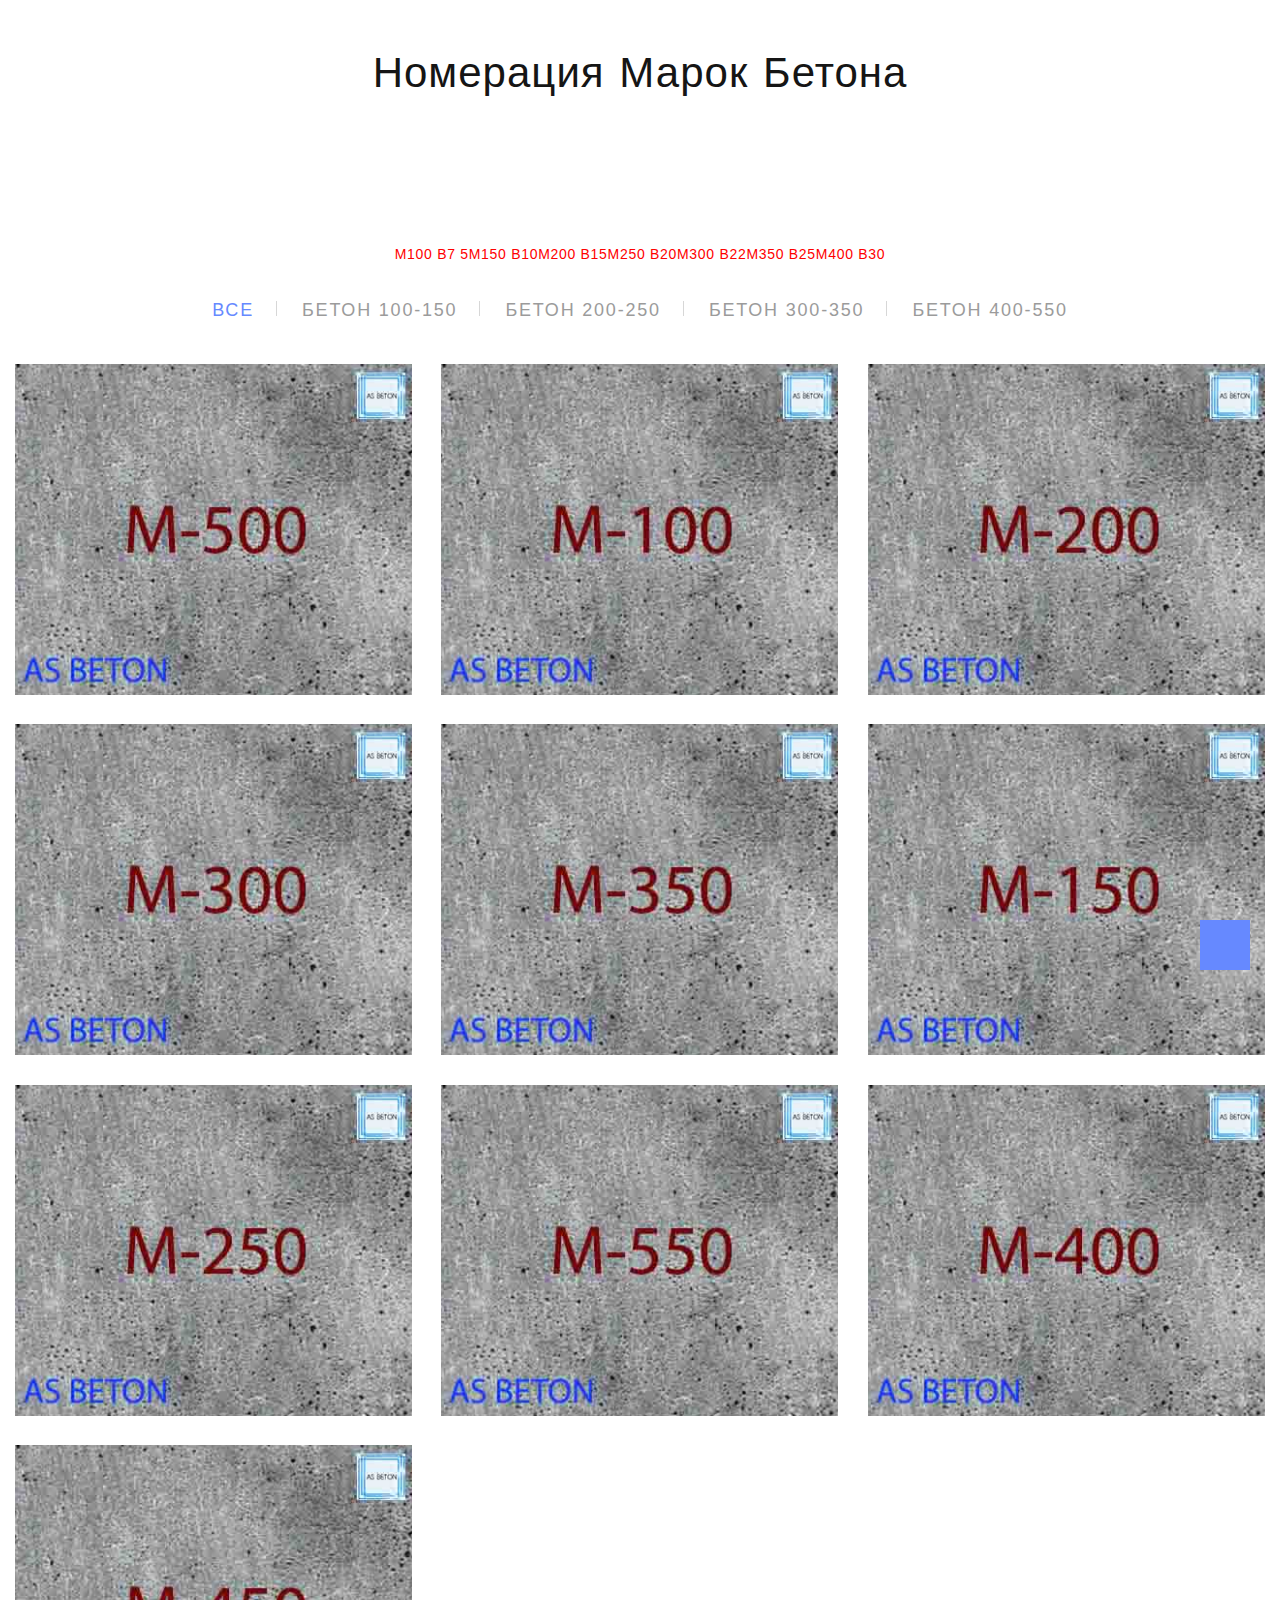
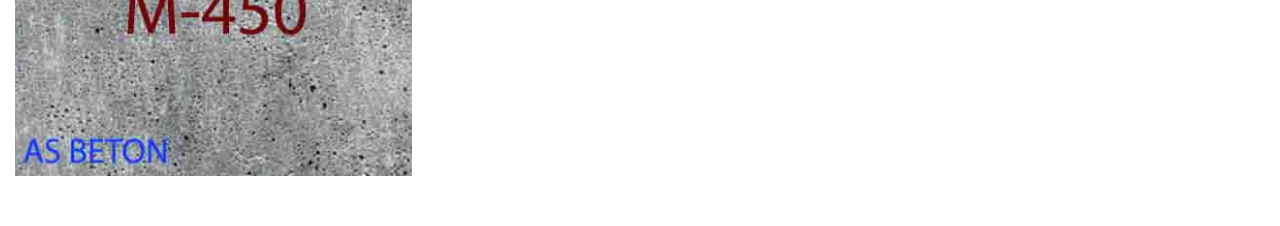
==== beton/index.html @ a99949e3 "beton" ====
<!DOCTYPE html>
<html>
  <head>
   

   
  
  </head>
<body>
 
      <section class="section section-sm section-fluid bg-default text-center" id="projects">
     <link rel="stylesheet" href="css/betonstyle.css">
        <link rel="stylesheet" href="css/fonts.css">
         <link rel="stylesheet" href="css/bootstrap.css"> 
        <div class="container-fluid">
          <h2 class="wow fadeInLeft">Номерация марок бетона</h2>
          <p class="quote-jean wow fadeInRight" data-wow-delay=".1s" style="color: red"><br><br> <br> <br> <br>М100 В7 5М150 В10М200 В15М250 В20М300 В22М350 В25М400 В30 </p>
          <div class="isotope-filters isotope-filters-horizontal">
            <button class="isotope-filters-toggle button button-md button-icon button-icon-right button-default-outline button-wapasha" data-custom-toggle="#isotope-3" data-custom-toggle-hide-on-blur="true" data-custom-toggle-disable-on-blur="true"><span class="icon fa fa-caret-down"></span>Filter</button>
            <ul class="isotope-filters-list" id="isotope-3">
              <li><a class="active" href="#" data-isotope-filter="*" data-isotope-group="gallery">Все</a></li>
              <li><a href="#" data-isotope-filter="Type 1" data-isotope-group="gallery">Бетон 100-150</a></li>
              <li><a href="#" data-isotope-filter="Type 2" data-isotope-group="gallery">Бетон 200-250</a></li>
              <li><a href="#" data-isotope-filter="Type 3" data-isotope-group="gallery">Бетон 300-350</a></li>
              <li><a href="#" data-isotope-filter="Type 4" data-isotope-group="gallery">Бетон 400-550</a></li>
            </ul>
          </div>
          <div class="row row-30 isotope" data-isotope-layout="fitRows" data-isotope-group="gallery" data-lightgallery="group">
            <div class="col-sm-6 col-lg-4 col-xxl-3 isotope-item wow fadeInRight" data-filter="Type 4">
              <!-- Thumbnail Classic-->
              <article class="thumbnail thumbnail-classic thumbnail-md">
                <div class="thumbnail-classic-figure"><img src="img/beton/500.jpg" alt="" width="420" height="350"/>
                </div>
                <div class="thumbnail-classic-caption">
                  <div class="thumbnail-classic-title-wrap"><a class="icon fl-bigmug-line-zoom60" href="img/beton/500.jpg" data-lightgallery="item"><img src="img/beton/500.jpg" alt="" width="420" height="350"/></a>
                    <h5 class="thumbnail-classic-title"><a href="#">Цена 3800 р</a></h5>
                  </div>
                  <p class="thumbnail-classic-text">Цена с доставкой расчитывается индивидуально</p>
                </div>
              </article>
            </div>
            <div class="col-sm-6 col-lg-4 col-xxl-3 isotope-item wow fadeInRight" data-filter="Type 1" data-wow-delay=".1s">
              <!-- Thumbnail Classic-->
              <article class="thumbnail thumbnail-classic thumbnail-md">
                <div class="thumbnail-classic-figure"><img src="img/beton/100.jpg" alt="" width="420" height="350"/>
                </div>
                <div class="thumbnail-classic-caption">
                  <div class="thumbnail-classic-title-wrap"><a class="icon fl-bigmug-line-zoom60" href="img/beton/100.jpg" data-lightgallery="item"><img src="img/beton/100.jpg" alt="" width="420" height="350"/></a>
                    <h5 class="thumbnail-classic-title"><a href="#">Цена 2200 р</a></h5>
                  </div>
                  <p class="thumbnail-classic-text">Цена с доставкой расчитывается индивидуально</p>
                </div>
              </article>
            </div>
            <div class="col-sm-6 col-lg-4 col-xxl-3 isotope-item wow fadeInRight" data-filter="Type 2" data-wow-delay=".2s">
              <!-- Thumbnail Classic-->
              <article class="thumbnail thumbnail-classic thumbnail-md">
                <div class="thumbnail-classic-figure"><img src="img/beton/200.jpg" alt="" width="420" height="350"/>
                </div>
                <div class="thumbnail-classic-caption">
                  <div class="thumbnail-classic-title-wrap"><a class="icon fl-bigmug-line-zoom60" href="img/beton/200.jpg" data-lightgallery="item"><img src="img/beton/200.jpg" alt="" width="420" height="350"/></a>
                    <h5 class="thumbnail-classic-title"><a href="#">Цена 2550 р</a></h5>
                  </div>
                  <p class="thumbnail-classic-text">Цена с доставкой расчитывается индивидуально</p>
                </div>
              </article>
            </div>
            <div class="col-sm-6 col-lg-4 col-xxl-3 isotope-item wow fadeInRight" data-filter="Type 3" data-wow-delay=".3s">
              <!-- Thumbnail Classic-->
              <article class="thumbnail thumbnail-classic thumbnail-md">
                <div class="thumbnail-classic-figure"><img src="img/beton/300.jpg" alt="" width="420" height="350"/>
                </div>
                <div class="thumbnail-classic-caption">
                  <div class="thumbnail-classic-title-wrap"><a class="icon fl-bigmug-line-zoom60" href="img/beton/300.jpg" data-lightgallery="item"><img src="img/beton/300.jpg" alt="" width="420" height="350"/></a>
                    <h5 class="thumbnail-classic-title"><a href="#">Цена 2850 р</a></h5>
                  </div>
                  <p class="thumbnail-classic-text">Цена с доставкой расчитывается индивидуально</p>
                </div>
              </article>
            </div>
            <div class="col-sm-6 col-lg-4 col-xxl-3 isotope-item wow fadeInLeft" data-filter="Type 3">
              <!-- Thumbnail Classic-->
              <article class="thumbnail thumbnail-classic thumbnail-md">
                <div class="thumbnail-classic-figure"><img src="img/beton/350.jpg" alt="" width="420" height="350"/>
                </div>
                <div class="thumbnail-classic-caption">
                  <div class="thumbnail-classic-title-wrap"><a class="icon fl-bigmug-line-zoom60" href="img/beton/350.jpg" data-lightgallery="item"><img src="img/beton/350.jpg" alt="" width="420" height="350"/></a>
                    <h5 class="thumbnail-classic-title"><a href="#">Цена 3100 р</a></h5>
                  </div>
                  <p class="thumbnail-classic-text">Цена с доставкой расчитывается индивидуально</p>
                </div>
              </article>
            </div>
            <div class="col-sm-6 col-lg-4 col-xxl-3 isotope-item wow fadeInLeft" data-filter="Type 1" data-wow-delay=".1s">
              <!-- Thumbnail Classic-->
              <article class="thumbnail thumbnail-classic thumbnail-md">
                <div class="thumbnail-classic-figure"><img src="img/beton/150.jpg" alt="" width="420" height="350"/>
                </div>
                <div class="thumbnail-classic-caption">
                  <div class="thumbnail-classic-title-wrap"><a class="icon fl-bigmug-line-zoom60" href="img/beton/150.jpg" data-lightgallery="item"><img src="img/beton/150.jpg" alt="" width="420" height="350"/></a>
                    <h5 class="thumbnail-classic-title"><a href="#">Цена 2300 р</a></h5>
                  </div>
                  <p class="thumbnail-classic-text">Цена с доставкой расчитывается индивидуально</p>
                </div>
              </article>
            </div>
            <div class="col-sm-6 col-lg-4 col-xxl-3 isotope-item wow fadeInLeft" data-filter="Type 2" data-wow-delay=".2s">
              <!-- Thumbnail Classic-->
              <article class="thumbnail thumbnail-classic thumbnail-md">
                <div class="thumbnail-classic-figure"><img src="img/beton/250.jpg" alt="" width="420" height="350"/>
                </div>
                <div class="thumbnail-classic-caption">
                  <div class="thumbnail-classic-title-wrap"><a class="icon fl-bigmug-line-zoom60" href="img/beton/250.jpg" data-lightgallery="item"><img src="img/beton/250.jpg" alt="" width="420" height="350"/></a>
                    <h5 class="thumbnail-classic-title"><a href="#">Цена 2650 р</a></h5>
                  </div>
                  <p class="thumbnail-classic-text">Цена с доставкой расчитывается индивидуально</p>
                </div>
              </article>
            </div>
            <div class="col-sm-6 col-lg-4 col-xxl-3 isotope-item wow fadeInLeft" data-filter="Type 4" data-wow-delay=".3s">
              <!-- Thumbnail Classic-->
              <article class="thumbnail thumbnail-classic thumbnail-md">
                <div class="thumbnail-classic-figure"><img src="img/beton/550.jpg" alt="" width="420" height="350"/>
                </div>
                <div class="thumbnail-classic-caption">
                  <div class="thumbnail-classic-title-wrap"><a class="icon fl-bigmug-line-zoom60" href="img/beton/550.jpg" data-lightgallery="item"><img src="img/beton/550.jpg" alt="" width="420" height="350"/></a>
                    <h5 class="thumbnail-classic-title"><a href="#">Цена 4000 р</a></h5>
                  </div>
                  <p class="thumbnail-classic-text">Цена с доставкой расчитывается индивидуально</p>
                </div>
              </article>
            </div> 
			<div class="col-sm-6 col-lg-4 col-xxl-3 isotope-item wow fadeInLeft" data-filter="Type 4" data-wow-delay=".3s">
              <!-- Thumbnail Classic-->
              <article class="thumbnail thumbnail-classic thumbnail-md">
                <div class="thumbnail-classic-figure"><img src="img/beton/400.jpg" alt="" width="420" height="350"/>
                </div>
                <div class="thumbnail-classic-caption">
                  <div class="thumbnail-classic-title-wrap"><a class="icon fl-bigmug-line-zoom60" href="img/beton/400.jpg" data-lightgallery="item"><img src="img/beton/400.jpg" alt="" width="420" height="350"/></a>
                    <h5 class="thumbnail-classic-title"><a href="#">Цена 3200 р</a></h5>
                  </div>
                  <p class="thumbnail-classic-text">Цена с доставкой расчитывается индивидуально</p>
                </div>
              </article>
            </div>
				<div class="col-sm-6 col-lg-4 col-xxl-3 isotope-item wow fadeInLeft" data-filter="Type 4" data-wow-delay=".3s">
              <!-- Thumbnail Classic-->
              <article class="thumbnail thumbnail-classic thumbnail-md">
                <div class="thumbnail-classic-figure"><img src="img/beton/450.jpg" alt="" width="420" height="350"/>
                </div>
                <div class="thumbnail-classic-caption">
                  <div class="thumbnail-classic-title-wrap"><a class="icon fl-bigmug-line-zoom60" href="img/beton/450.jpg" data-lightgallery="item"><img src="img/beton/450.jpg" alt="" width="420" height="350"/></a>
                    <h5 class="thumbnail-classic-title"><a href="#">Цена 3500 р</a></h5>
                  </div>
                  <p class="thumbnail-classic-text">Цена с доставкой расчитывается индивидуально</p>
                </div>
              </article>
            </div>
          </div>
        </div>
         <script src="js/core.min.js"></script>
        <script src="js/script.js"></script> 
      </section>
</body>

</html>
---- beton/css/betonstyle.css ----
@charset "UTF-8";/*
* Trunk version 2.0.0
*//*
*
* Contexts
*/a:focus,button:focus {	outline: none !important;}button::-moz-focus-inner {	border: 0;}*:focus {	outline: none;}blockquote {	padding: 0;	margin: 0;}input,button,select,textarea {	outline: none;}label {	margin-bottom: 0;}p {	margin: 0;}ul,ol {	list-style: none;	padding: 0;	margin: 0;}ul li,ol li {	display: block;}dl {	margin: 0;}dt,dd {	line-height: inherit;}dt {	font-weight: inherit;}dd {	margin-bottom: 0;}cite {	font-style: normal;}form {	margin-bottom: 0;}blockquote {	padding-left: 0;	border-left: 0;}address {	margin-top: 0;	margin-bottom: 0;}figure {	margin-bottom: 0;}html p a:hover {	text-decoration: none;}/*
*
* Typography
*/body {	font-family: "Poppins", -apple-system, BlinkMacSystemFont, "Segoe UI", Roboto, "Helvetica Neue", Arial, sans-serif;	font-size: 14px;	line-height: 1.71429;	font-weight: 500;	letter-spacing: .05em;	color: #151515;	background-color: #ffffff;	-webkit-text-size-adjust: none;	-webkit-font-smoothing: subpixel-antialiased;}h1, h2, h3, h4, h5, h6, [class*='heading-'] {	margin-top: 0;	margin-bottom: 0;	font-weight: 500;	font-family: "Poppins", -apple-system, BlinkMacSystemFont, "Segoe UI", Roboto, "Helvetica Neue", Arial, sans-serif;	color: #151515;	text-transform: capitalize;	letter-spacing: .024em;	word-spacing: .05em;}h1 a, h2 a, h3 a, h4 a, h5 a, h6 a, [class*='heading-'] a {	color: inherit;}h1 a:hover, h2 a:hover, h3 a:hover, h4 a:hover, h5 a:hover, h6 a:hover, [class*='heading-'] a:hover {	color: #6689ff;}h1,.heading-1 {	word-spacing: .08em;	font-size: 42px;	line-height: 1.30556;}@media (min-width: 992px) {	h1,	.heading-1 {		font-size: 72px;	}}h2,.heading-2 {	font-size: 36px;	line-height: 1.66667;}@media (min-width: 992px) {	h2,	.heading-2 {		font-size: 42px;	}}h3,.heading-3 {	font-size: 32px;	line-height: 1.3125;}h4,.heading-4 {	font-size: 21px;	line-height: 1.71429;}h5,.heading-5 {	font-size: 18px;	line-height: 1.71429;}h6,.heading-6 {	font-size: 16px;	line-height: 1.125;	text-transform: uppercase;}small,.small {	display: block;	font-size: 12px;	line-height: 1.5;}mark,.mark {	padding: 2px 4px;	color: #ffffff;	background: #151515;}.big {	font-size: 18px;	line-height: 1.55556;}.lead {	font-size: 24px;	line-height: 34px;	font-weight: 300;}code {	padding: 10px 5px;	border-radius: 0.2rem;	font-size: 90%;	color: #111111;	background: #f2f2f2;}p [data-toggle='tooltip'] {	color: #b7b7b7;}p [style*='max-width'] {	display: inline-block;}/*
*
* Brand
*/.brand {	display: inline-block;}.brand .brand-logo-light {	display: none;}.brand .brand-logo-dark {	display: block;}/*
*
* Links
*/a {	transition: all 0.3s ease-in-out;}a, a:focus, a:active, a:hover {	text-decoration: none;}a, a:focus, a:active {	color: #6689ff;}a:hover {	color: #1a4eff;}a[href*='tel'], a[href*='mailto'] {	white-space: nowrap;}.link-hover {	color: #1a4eff;}.link-press {	color: #1a4eff;}.privacy-link {	display: inline-block;}* + .privacy-link {	margin-top: 40px;}.link-classic {	display: inline-block;	font-size: 18px;	line-height: 1.334;	letter-spacing: .1em;	text-transform: uppercase;	font-family: "Poppins", -apple-system, BlinkMacSystemFont, "Segoe UI", Roboto, "Helvetica Neue", Arial, sans-serif;}.link-classic, .link-classic:focus, .link-classic:active {	color: rgba(21, 21, 21, 0.4);}.link-classic:hover {	color: #151515;}.link-classic span {	display: inline-flex;	vertical-align: middle;	align-items: center;	justify-content: space-between;	margin: 0 0 3px 10px;	line-height: 24px;	width: 25px;	opacity: .13;	transition: all .3s ease;}.link-classic span::before, .link-classic span::after {	display: inline-block;	vertical-align: middle;	content: '';	transition: inherit;}.link-classic span::before {	height: 2px;	flex-grow: 1;	background-color: #151515;}.link-classic span::after {	width: 0;	height: 0;	margin-left: 3px;	border-style: solid;	border-width: 3px 0 3px 6px;	border-color: transparent transparent transparent #151515;}.link-classic:hover span {	width: 40px;	opacity: 1;}* + .link-classic {	margin-top: 30px;}@media (min-width: 768px) {	* + .link-classic {		margin-top: 40px;	}}@media (min-width: 992px) {	.container + .link-classic {		margin-top: 56px;	}}.gallery-title,.link-instafeed-3 {	display: inline-block;	min-width: 210px;	padding: 4px 40px 10px;	font-weight: 400;	letter-spacing: .05em;	background: #ffffff;}.gallery-title a, .gallery-title a:focus, .gallery-title a:active,.link-instafeed-3 a,.link-instafeed-3 a:focus,.link-instafeed-3 a:active {	color: #6689ff;}.gallery-title a:hover,.link-instafeed-3 a:hover {	color: #6689ff;}/*
*
* Blocks
*/.block-center, .block-sm, .block-lg {	margin-left: auto;	margin-right: auto;}.block-sm {	max-width: 560px;}.block-lg {	max-width: 768px;}.block-center {	padding: 10px;}.block-center:hover .block-center-header {	background-color: #6689ff;}.block-center-title {	background-color: #ffffff;}@media (max-width: 1599px) {	.block-center {		padding: 20px;	}	.block-center:hover .block-center-header {		background-color: #ffffff;	}	.block-center-header {		background-color: #6689ff;	}}/*
*
* Boxes
*/.box-icon-creative {	text-align: left;	max-width: 270px;	margin-left: auto;	margin-right: auto;}.box-icon-creative-2 .box-icon-creative-icon {	color: #6689ff;}.box-icon-creative-2 .box-icon-creative-title a:hover {	color: #6689ff;}.box-icon-creative-count {	position: relative;	left: 0;	font-size: 80px;	line-height: 0.675;	font-weight: 300;	letter-spacing: .025em;	color: #f2f2f2;	font-family: "Poppins", -apple-system, BlinkMacSystemFont, "Segoe UI", Roboto, "Helvetica Neue", Arial, sans-serif;	transition: all .2s ease;}.box-icon-creative-header > * {	display: inline-block;	vertical-align: bottom;}.box-icon-creative-icon {	position: relative;	text-align: center;	width: 64px;	height: 64px;	font-size: 36px;	line-height: 64px;	color: #6689ff;}.box-icon-creative-icon::after {	position: absolute;	content: '';	top: 0;	right: 0;	bottom: 0;	left: 0;	border: 2px solid #151515;	transition: all .3s ease;}.box-icon-creative-decor {	position: relative;	height: 43px;	width: 54px;	margin: 0 5px;	border-top: 2px solid #151515;	transition: all .2s ease;}.box-icon-creative-decor::before {	position: absolute;	content: '';	top: 0;	right: 0;	height: 50%;	width: 2px;	background: #151515;	transition: all .2s ease;}.box-icon-creative-title {	font-weight: 400;}.box-icon-creative-title a, .box-icon-creative-title a:focus, .box-icon-creative-title a:active {	color: inherit;}.box-icon-creative-title a:hover {	color: #6689ff;}.box-icon-creative-text {	letter-spacing: .025em;	color: #9b9b9b;}@media (min-width: 992px) {	.desktop .box-icon-creative:hover .box-icon-creative-icon::after {		border-color: #6689ff;		transform: rotate(32deg);	}	.desktop .box-icon-creative:hover .box-icon-creative-decor {		border-color: #6689ff;	}	.desktop .box-icon-creative:hover .box-icon-creative-decor:before {		height: 100%;		background: #6689ff;	}	.desktop .box-icon-creative:hover .box-icon-creative-count {		left: 4px;		color: #6689ff;	}	.desktop .box-icon-creative-2:hover .box-icon-creative-icon::after {		border-color: #6689ff;	}	.desktop .box-icon-creative-2:hover .box-icon-creative-decor {		border-color: #6689ff;	}	.desktop .box-icon-creative-2:hover .box-icon-creative-decor:before {		background: #6689ff;	}	.desktop .box-icon-creative-2:hover .box-icon-creative-count {		color: #6689ff;	}}* + .box-icon-creative-title {	margin-top: 16px;}* + .box-icon-creative-text {	margin-top: 10px;}@media (min-width: 1200px) {	.box-icon-creative-text {		max-width: 94%;	}}.box-icon-modern {	text-align: center;	max-width: 370px;	min-height: 100%;	margin-left: auto;	margin-right: auto;	padding: 66px 15px 50px;	background: #ffffff;	box-shadow: 0 0 13px -4px rgba(0, 0, 0, 0.17);	transition: all .3s ease;}.box-icon-modern-2 {	padding-top: 42px;	padding-bottom: 35px;}.box-icon-modern-2 .box-icon-modern-decor {	margin-top: 18px;	margin-bottom: 15px;}.box-icon-modern-2 .box-icon-modern-text {	letter-spacing: .025em;}.box-icon-modern-2 * + .box-icon-modern-title {	margin-top: 18px;}.box-icon-modern-3 {	padding-top: 46px;	padding-bottom: 30px;}.box-icon-modern-3 .box-icon-modern-decor {	margin-top: 18px;	margin-bottom: 15px;}.box-icon-modern-3 .box-icon-modern-text {	letter-spacing: .025em;}.box-icon-modern-3 * + .box-icon-modern-title {	margin-top: 28px;}.box-icon-modern-custom {	display: flex;	justify-content: center;	align-items: center;	min-height: 100%;	padding-top: 36px;	padding-bottom: 38px;}.box-icon-modern-icon {	position: relative;	font-size: 47px;	line-height: 1;	color: inherit;	z-index: 1;}.box-icon-modern-icon::after {	position: absolute;	content: '';	left: 50%;	bottom: 9px;	width: 0;	height: 0;	border-style: solid;	border-width: 0 34.5px 60px 34.5px;	border-color: transparent transparent #eaeaea transparent;	transform: translate3d(-50%, 0, 0) rotate(15deg);	transform-origin: 50% 80%;	transition: all .3s ease;	z-index: -1;}.box-icon-modern-title a, .box-icon-modern-title a:focus, .box-icon-modern-title a:active {	color: inherit;}.box-icon-modern-title a:hover {	color: #6689ff;}.box-icon-modern-big-title {	line-height: 1.04;}.box-icon-modern-decor {	position: relative;	max-width: 126px;	width: 100px;	height: 2px;	margin: 20px auto 22px;}.box-icon-modern-decor::before {	position: absolute;	content: '';	height: 100%;	left: 15px;	right: 15px;	background: #d7d7d7;	transition: all .3s ease;}.box-icon-modern-decor::after {	position: absolute;	content: '';	height: 100%;	left: 50%;	right: 50%;	background: #a3b8ff;	transition: all .3s ease;}.box-icon-modern-text {	max-width: 320px;	margin-left: auto;	margin-right: auto;}* + .box-icon-modern-title {	margin-top: 16px;}.box-icon-modern-decor + .button {	margin-top: 8px;}.box-icon-modern-decor + .box-icon-modern-text {	margin-top: 0;}@media (min-width: 992px) {	.desktop .box-icon-modern:hover {		box-shadow: 0 0 10px 0 rgba(0, 0, 0, 0.17);	}	.desktop .box-icon-modern:hover .box-icon-modern-icon:after {		transform: translate3d(-50%, 0, 0) rotate(0deg);	}	.desktop .box-icon-modern:hover .box-icon-modern-title {		letter-spacing: .1em;	}	.desktop .box-icon-modern:hover .box-icon-modern-decor::before {		left: 50%;		right: 50%;		transition-duration: .2s;	}	.desktop .box-icon-modern:hover .box-icon-modern-decor::after {		left: 0;		right: 0;	}}@media (min-width: 1200px) {	.box-icon-modern-3 {		padding: 66px 30px 50px;	}}.ie-edge .box-icon-modern-custom,.ie-10 .box-icon-modern-custom,.ie-11 .box-icon-modern-custom {	height: 100%;}.box-icon-classic {	position: relative;	display: flex;	flex-direction: row;	align-items: center;	justify-content: center;	padding: 30px 18px;	min-height: 100%;	background: #ffffff;	transition: all .2s ease;	z-index: 1;}.box-icon-classic::before {	position: absolute;	content: '';	top: 0;	right: 0;	bottom: 0;	left: 0;	border: 8px solid #f4f4f4;	transition: all .2s ease;	z-index: -1;}.box-icon-classic-2 .box-icon-classic-icon {	color: #6689ff;}.box-icon-classic-3::before {	top: 8px;	right: 8px;	bottom: 8px;	left: 8px;	border: 1px solid #e1e1e1;}.box-icon-classic-3 .box-icon-classic-icon {	color: #151515;}.box-icon-classic-icon {	font-size: 36px;	line-height: 1;	color: #6689ff;	transition: all .2s ease-in-out;}.box-icon-classic-title {	font-weight: 400;}.box-icon-classic-title a, .box-icon-classic-title a:focus, .box-icon-classic-title a:active {	color: inherit;}.box-icon-classic-title a:hover {	color: #6689ff;}.box-icon-classic-text {	color: #9b9b9b;}@media (min-width: 992px) {	.desktop .box-icon-classic:hover {		transition-delay: .1s;		box-shadow: 0 0 10px 0 rgba(0, 0, 0, 0.17);	}	.desktop .box-icon-classic:hover::before {		border-width: 0;	}	.desktop .box-icon-classic-3:hover {		transition-delay: 0s;	}	.desktop .box-icon-classic-3:hover::before {		border-width: 1px;		top: 15px;		right: 15px;		bottom: 15px;		left: 15px;	}	.desktop .box-icon-classic-3:hover .box-icon-classic-icon {		color: #6689ff;	}}* + .box-icon-classic-text {	margin-top: 10px;}@media (min-width: 768px) {	.box-icon-classic {		padding-top: 54px;		padding-bottom: 54px;	}}.ie-edge .box-icon-classic,.ie-10 .box-icon-classic,.ie-11 .box-icon-classic {	height: 100%;}.box-icon-leah {	position: relative;	text-align: left;	padding: 20px 20px 30px;	min-height: 100%;	background: #efefef;	transition: all .3s ease-in-out;}.box-icon-leah-2 {	background: #ffffff;}.box-icon-leah-2 .box-icon-leah-count {	color: #9b9b9b;}.box-icon-leah-2 .box-icon-leah-count::after {	background: #efefef;}.box-icon-leah-icon {	font-size: 42px;	line-height: 1;	color: #6689ff;}.box-icon-leah-title {	font-weight: 400;}.box-icon-leah-count {	position: absolute;	text-align: center;	top: 0;	right: 0;	padding: 6px 3px 0 7px;	min-width: 45px;	font-size: 36px;	line-height: 1;	font-weight: 400;	letter-spacing: .05em;	font-family: "Poppins", -apple-system, BlinkMacSystemFont, "Segoe UI", Roboto, "Helvetica Neue", Arial, sans-serif;	text-transform: uppercase;	color: #6689ff;	transition: inherit;	z-index: 1;}.box-icon-leah-count::before {	display: inline-block;	transition: transform .3s ease;}.box-icon-leah-count::after {	position: absolute;	content: '';	top: -10px;	right: -10px;	bottom: 0;	left: 0;	background: #ffffff;	pointer-events: none;	z-index: -1;}.box-icon-leah-text {	color: #9b9b9b;}* + .box-icon-leah-title {	margin-top: 16px;}* + .box-icon-leah-text {	margin-top: 10px;}@media (min-width: 992px) {	.desktop .box-icon-leah:hover {		box-shadow: 0 0 12px 0 rgba(0, 0, 0, 0.1);	}	.desktop .box-icon-leah:hover .box-icon-leah-count::before {		transform: translate3d(0, -10px, 0);	}	.desktop .box-icon-leah-2:hover .box-icon-leah-count {		color: #6689ff;	}}@media (min-width: 1200px) {	.box-icon-leah {		padding-left: 30px;		padding-right: 30px;	}}.box-comment {	text-align: left;	padding-bottom: 45px;	border-bottom: 1px solid #dddddd;}.box-comment .box-comment-time,.box-comment .box-rating {	margin-top: 4px;}.box-comment > .box-comment {	margin-top: 30px;	padding-top: 45px;	padding-bottom: 0;	border-bottom: none;	border-top: 1px solid #dddddd;}.box-comment + .box-comment {	margin-top: 45px;}.box-comment-figure {	display: inline-block;}.box-comment-figure img {	max-width: 119px;}.box-comment-author {	font-size: 18px;	font-weight: 500;}.box-comment-author a, .box-comment-author a:focus, .box-comment-author a:active {	color: inherit;}.box-comment-author a:hover {	color: #6689ff;}.box-comment-reply {	position: relative;	top: 2px;	font-size: 16px;	font-weight: 500;	letter-spacing: .1em;	text-transform: uppercase;	font-family: "Poppins", -apple-system, BlinkMacSystemFont, "Segoe UI", Roboto, "Helvetica Neue", Arial, sans-serif;}.box-comment-reply::before {	content: '|';	color: #dddddd;	padding-right: 13px;}.box-comment-reply a, .box-comment-reply a:focus, .box-comment-reply a:active {	color: #6689ff;}.box-comment-reply a:hover {	color: #6689ff;}.box-comment-time {	font-size: 16px;	line-height: 1;	font-weight: 500;	letter-spacing: .1em;	text-transform: uppercase;	font-family: "Poppins", -apple-system, BlinkMacSystemFont, "Segoe UI", Roboto, "Helvetica Neue", Arial, sans-serif;	color: #9b9b9b;}@media (min-width: 768px) {	.box-comment > .box-comment {		margin-left: 145px;	}}* + .box-comment {	margin-top: 30px;}.box-comment + h5 {	margin-top: 46px;}.box-contacts {	text-align: center;	display: flex;	align-items: center;	justify-content: center;	min-height: 310px;	box-shadow: 0 0 10px 0 rgba(0, 0, 0, 0.17);	transition: all .3s ease;}.box-contacts-body {	max-width: 250px;}.box-contacts-icon {	font-size: 60px;	line-height: 1;	color: #6689ff;}.box-contacts-decor {	margin: 30px auto;	height: 2px;	max-width: 100px;	background: #6689ff;	transition: all .3s ease-in-out;}.box-contacts-link {	font-size: 18px;	line-height: 1.67;	letter-spacing: .025em;}.box-contacts-link a, .box-contacts-link a:focus, .box-contacts-link a:active {	color: inherit;}.box-contacts-link a:hover {	color: #6689ff;}@media (min-width: 992px) {	.desktop .box-contacts {		box-shadow: none;		border: 1px solid #e1e1e1;	}	.desktop .box-contacts-decor {		margin-top: 17px;		margin-bottom: 17px;		width: 0;	}	.desktop .box-contacts:hover {		border-color: transparent;		box-shadow: 0 0 10px 0 rgba(0, 0, 0, 0.17);	}	.desktop .box-contacts:hover .box-contacts-decor {		margin-top: 30px;		margin-bottom: 30px;		width: 100%;		transition: margin .3s ease, width .4s ease-in-out;	}}.box-contacts-icon + .box-contacts-link {	margin-top: 40px;}* + .box-contacts-link {	margin-top: 0;}.ie-edge .box-contacts,.ie-10 .box-contacts,.ie-11 .box-contacts {	height: 310px;}.box-pricing {	position: relative;	overflow: hidden;	max-width: 370px;	margin-left: auto;	margin-right: auto;	padding: 70px 15px 0;	border-radius: 8px;	box-shadow: 0 0 10px 0 rgba(0, 0, 0, 0.17);}.box-pricing .button {	border-bottom-right-radius: 8px;	border-bottom-left-radius: 8px;}.box-pricing-black {	color: #ffffff;	background: #1b1929;}.box-pricing-black .box-pricing-time,.box-pricing-black .box-pricing-price,.box-pricing-black .box-pricing-title {	color: inherit;}.box-pricing-black .divider {	background: rgba(225, 225, 225, 0.2);}.box-pricing-black .box-pricing-list > li {	color: #5d6264;}.box-pricing-black .box-pricing-list > li::before {	color: #5d6264;}.box-pricing-black .box-pricing-list > li.active {	color: inherit;}.box-pricing-black .box-pricing-list > li.active::before {	color: #6689ff;}.box-pricing-black .button-gray-4, .box-pricing-black .button-gray-4:focus {	color: #ffffff;	background-color: #494c51;	border-color: #494c51;}.box-pricing-divider {	position: relative;	padding: 35px 0;}.box-pricing-divider > span {	display: inline-block;	position: absolute;	top: 60%;	left: 50%;	font-size: 55px;	line-height: 1;	font-weight: 500;	letter-spacing: .05em;	text-transform: uppercase;	font-family: "Poppins", -apple-system, BlinkMacSystemFont, "Segoe UI", Roboto, "Helvetica Neue", Arial, sans-serif;	color: rgba(255, 255, 255, 0.05);	transform: translate3d(-50%, -50%, 0);	will-change: transform;	white-space: nowrap;}.box-pricing-popular .box-pricing-badge {	display: inline-block;}.box-pricing-body {	max-width: 260px;	margin-left: auto;	margin-right: auto;}.box-pricing-title {	letter-spacing: .1em;	text-transform: uppercase;}.box-pricing-time {	font-size: 14px;	line-height: 1;	font-weight: 500;	letter-spacing: .2em;	text-transform: uppercase;	font-family: "Poppins", -apple-system, BlinkMacSystemFont, "Segoe UI", Roboto, "Helvetica Neue", Arial, sans-serif;}.box-pricing-button {	margin-top: 40px;	margin-left: -15px;	margin-right: -15px;}.box-pricing-list {	text-align: left;}.box-pricing-list > li {	text-indent: -25px;	padding-left: 25px;	color: #9b9b9b;}.box-pricing-list > li::before {	position: relative;	display: inline-block;	content: '\f00c';	left: 0;	top: 0;	width: 25px;	font-size: 14px;	line-height: 1;	text-indent: 0;	font-family: "FontAwesome";	color: #9b9b9b;}.box-pricing-list > li.active {	color: #151515;}.box-pricing-list > li.active::before {	color: #6689ff;}.box-pricing-list > li + li {	margin-top: 14px;}.box-pricing-badge {	position: absolute;	top: 15px;	right: 15px;	display: none;	padding: 8px 13px;	font-size: 14px;	line-height: 1;	font-weight: 600;	letter-spacing: .075em;	text-transform: uppercase;	font-family: "Poppins", -apple-system, BlinkMacSystemFont, "Segoe UI", Roboto, "Helvetica Neue", Arial, sans-serif;	color: #ffffff;	background: #6689ff;	border-radius: 4px;}* + .box-pricing-price {	margin-top: 4px;}* + .box-pricing-time {	margin-top: 6px;}* + .box-pricing-list {	margin-top: 30px;}.divider + .box-pricing-list {	margin-top: 0;}.box-pricing-divider + .box-pricing-list {	margin-top: 0;}@media (min-width: 576px) {	.box-pricing-divider > span {		font-size: 60px;		color: rgba(255, 255, 255, 0.03);	}}@media (min-width: 992px) {	.box-pricing-divider > span {		font-size: 68px;	}}.box-sportlight {	position: relative;	text-align: left;}.box-sportlight-sm .box-sportlight-arrow {	width: 50px;	margin-left: 15px;}.box-sportlight-figure {	display: block;	overflow: hidden;}.box-sportlight-figure img {	width: 100%;	transition: all .3s ease;}.box-sportlight-caption {	display: flex;	align-items: center;	justify-content: space-between;	padding: 10px 15px;	border-width: 0 1px 1px 1px;	border-style: solid;	border-color: #e1e1e1;	background: #ffffff;	transition: all .3s ease-in-out;}.box-sportlight-title {	margin-top: 4px;	font-weight: 400;	letter-spacing: .025em;}.box-sportlight-arrow {	display: flex;	align-items: center;	justify-content: flex-end;	flex-shrink: 0;	width: 88px;	margin-left: 20px;	font-size: 0;	line-height: 0;	transition: all .25s ease;}.box-sportlight-arrow::before, .box-sportlight-arrow::after {	display: inline-block;	vertical-align: middle;	content: '';	transition: all .3s ease-in-out;}.box-sportlight-arrow::before {	height: 2px;	width: 21px;	margin-right: 4px;	background-color: rgba(21, 21, 21, 0.21);}.box-sportlight-arrow::after {	width: 0;	height: 0;	border-style: solid;	border-width: 5px 0 5px 8px;	border-color: transparent transparent transparent rgba(21, 21, 21, 0.21);}.box-sportlight-badge {	position: absolute;	overflow: hidden;	padding: 6px 10px 3px 18px;	top: 30px;	right: 0;	font-size: 27px;	line-height: 1;	font-weight: 400;	letter-spacing: .025em;	font-family: "Poppins", -apple-system, BlinkMacSystemFont, "Segoe UI", Roboto, "Helvetica Neue", Arial, sans-serif;	text-transform: uppercase;	color: #ffffff;	z-index: 1;}.box-sportlight-badge::before {	position: absolute;	content: '';	top: 0;	right: 0;	bottom: 0;	left: 0;	transform: skew(-10deg);	transform-origin: 50% 100%;	z-index: -1;}.box-sportlight-sale::before {	background: #ff5e5e;}.box-sportlight-new::before {	background: #82a3ff;}@media (min-width: 992px) {	.desktop .box-sportlight-figure img {		transform: scale(1.025);		will-change: transform;	}	.desktop .box-sportlight:hover .box-sportlight-figure img {		transform: none;	}	.desktop .box-sportlight:hover .box-sportlight-caption {		background: #6689ff;		border-color: #6689ff;	}	.desktop .box-sportlight:hover .box-sportlight-title {		color: #ffffff;		letter-spacing: .1em;	}	.desktop .box-sportlight:hover .box-sportlight-title a, .desktop .box-sportlight:hover .box-sportlight-title a:focus, .desktop .box-sportlight:hover .box-sportlight-title a:active {		color: inherit;	}	.desktop .box-sportlight:hover .box-sportlight-title a:hover {		color: rgba(255, 255, 255, 0.8);	}	.desktop .box-sportlight:hover .box-sportlight-arrow::before {		width: 100%;		background-color: #ffffff;	}	.desktop .box-sportlight:hover .box-sportlight-arrow::after {		border-left-color: #ffffff;	}}@media (min-width: 768px) {	.box-sportlight-caption {		padding-left: 20px;		padding-right: 20px;	}}@media (min-width: 992px) {	.box-sportlight-caption {		padding: 15px 20px 15px 30px;	}}@media (min-width: 1200px) {	.box-sportlight-caption {		padding: 25px 22px 25px 38px;	}	.box-sportlight-title {		margin-top: 5px;		font-size: 21px;		line-height: 1.71429;		letter-spacing: .025em;	}}.box-icon-ruby {	position: relative;	display: flex;	flex-direction: row;	align-items: center;	justify-content: center;	padding: 30px 16px;	min-height: 100%;	border: 1px solid #d7d7d7;	transition: all .2s ease;	z-index: 1;}.box-icon-ruby::before, .box-icon-ruby::after {	position: absolute;	content: '';}.box-icon-ruby::before {	top: 6px;	right: 6px;	bottom: 6px;	left: 6px;	border: 1px solid #d7d7d7;	transition: all .3s ease-in-out;	z-index: -1;}.box-icon-ruby::after {	top: 14px;	right: 14px;	bottom: 14px;	left: 14px;	background: #6689ff;	visibility: hidden;	opacity: 0;	transition: all .3s ease;	z-index: -2;}.box-icon-ruby-icon {	font-size: 42px;	line-height: 1;	color: #7796ff;}.box-icon-ruby-title {	font-weight: 400;}.box-icon-ruby-title a {	transition-duration: .2s;}.box-icon-ruby-title a, .box-icon-ruby-title a:focus, .box-icon-ruby-title a:active {	color: inherit;}.box-icon-ruby-title a:hover {	color: rgba(255, 255, 255, 0.8);}.box-icon-ruby-text {	color: #9b9b9b;	letter-spacing: .075em;}.box-icon-ruby-text,.box-icon-ruby-icon {	transition: all .2s ease-in-out;}@media (min-width: 992px) {	.desktop .box-icon-ruby:hover {		border-color: #6689ff;	}	.desktop .box-icon-ruby:hover::before {		border-color: rgba(255, 255, 255, 0.4);	}	.desktop .box-icon-ruby:hover::after {		top: 0;		right: 0;		bottom: 0;		left: 0;		opacity: 1;		visibility: visible;	}	.desktop .box-icon-ruby:hover .box-icon-ruby-text,	.desktop .box-icon-ruby:hover .box-icon-ruby-icon,	.desktop .box-icon-ruby:hover .box-icon-ruby-title {		color: #ffffff;	}}* + .box-icon-ruby-text {	margin-top: 2px;}@media (min-width: 768px) {	.box-icon-ruby {		padding-top: 46px;		padding-bottom: 46px;	}}.ie-edge .box-icon-ruby,.ie-10 .box-icon-ruby,.ie-11 .box-icon-ruby {	height: 100%;}.box-info {	text-align: left;	min-height: 100%;	padding: 20px;	border: 2px solid #111111;}.box-info-text {	letter-spacing: .025em;}* + .box-info-text {	margin-top: 12px;}* + .box-info-list {	margin-top: 32px;}.box-info-list + .button {	margin-top: 35px;}@media (min-width: 768px) {	.box-info {		padding: 42px 24px 32px 20px;	}}.box-project {	display: flex;	align-items: center;	max-width: 270px;	margin-left: auto;	margin-right: auto;	min-height: 100%;	text-align: center;	padding: 30px 15px;	border: 2px solid #252525;}.box-project-title {	line-height: 1.042;}.box-project-title > span {	color: #6689ff;}.box-project-text {	letter-spacing: .025em;}* + .box-project-text {	margin-top: 10px;}.box-project-text + .button {	margin-top: 24px;}@media (min-width: 768px) {	.box-project {		text-align: left;	}}@media (min-width: 992px) {	.box-project-title {		font-size: 40px;		line-height: 0.88;	}}@media (min-width: 1200px) {	.box-project {		padding-left: 40px;	}	.box-project-title {		font-size: 32px;		line-height: 1.3125;	}}/*
* Element groups
*/html .group {	margin-bottom: -20px;	margin-left: -15px;}html .group:empty {	margin-bottom: 0;	margin-left: 0;}html .group > * {	display: inline-block;	margin-top: 0;	margin-bottom: 20px;	margin-left: 15px;}html .group-xs {	margin-bottom: -11px;	margin-left: -9px;}html .group-xs:empty {	margin-bottom: 0;	margin-left: 0;}html .group-xs > * {	display: inline-block;	margin-top: 0;	margin-bottom: 11px;	margin-left: 9px;}html .group-sm {	margin-bottom: -12px;	margin-left: -12px;}html .group-sm:empty {	margin-bottom: 0;	margin-left: 0;}html .group-sm > * {	display: inline-block;	margin-top: 0;	margin-bottom: 12px;	margin-left: 12px;}html .group-md {	margin-bottom: -17px;	margin-left: -17px;}html .group-md:empty {	margin-bottom: 0;	margin-left: 0;}html .group-md > * {	display: inline-block;	margin-top: 0;	margin-bottom: 17px;	margin-left: 17px;}html .group-xmd {	margin-bottom: -22px;	margin-left: -22px;}html .group-xmd:empty {	margin-bottom: 0;	margin-left: 0;}html .group-xmd > * {	display: inline-block;	margin-top: 0;	margin-bottom: 22px;	margin-left: 22px;}html .group-lg {	margin-bottom: -20px;	margin-left: -30px;}html .group-lg:empty {	margin-bottom: 0;	margin-left: 0;}html .group-lg > * {	display: inline-block;	margin-top: 0;	margin-bottom: 20px;	margin-left: 30px;}html .group-xl {	margin-bottom: -30px;	margin-left: -30px;}html .group-xl:empty {	margin-bottom: 0;	margin-left: 0;}html .group-xl > * {	display: inline-block;	margin-top: 0;	margin-bottom: 30px;	margin-left: 30px;}html .group-justify {	display: flex;	flex-wrap: wrap;	align-items: center;	justify-content: space-between;}html .group-sm-justify {	display: flex;	flex-wrap: wrap;	align-items: center;	justify-content: center;}@media (min-width: 576px) {	html .group-sm-justify {		justify-content: space-between;	}}html .group-lg-justify {	display: flex;	flex-wrap: wrap;	align-items: center;	justify-content: center;}@media (min-width: 992px) {	html .group-lg-justify {		justify-content: space-between;	}}html .group-middle {	display: flex;	flex-wrap: wrap;	align-items: center;	justify-content: center;}@media (min-width: 768px) {	html .group-middle {		justify-content: flex-start;	}}* + .group-sm {	margin-top: 40px;}* + .group-md {	margin-top: 40px;}* + .group-xl {	margin-top: 40px;}.row + .group-md {	margin-top: 35px;}/*
*
* Responsive units
*/.unit {	display: flex;	flex: 0 1 100%;	margin-bottom: -30px;	margin-left: -20px;}.unit > * {	margin-bottom: 30px;	margin-left: 20px;}.unit:empty {	margin-bottom: 0;	margin-left: 0;}.unit-body {	flex: 0 1 auto;}.unit-left,.unit-right {	flex: 0 0 auto;	max-width: 100%;}.unit-spacing-xxs {	margin-bottom: -8px;	margin-left: -8px;}.unit-spacing-xxs > * {	margin-bottom: 8px;	margin-left: 8px;}.unit-spacing-xs {	margin-bottom: -10px;	margin-left: -12px;}.unit-spacing-xs > * {	margin-bottom: 10px;	margin-left: 12px;}.unit-spacing-sm {	margin-bottom: -10px;	margin-left: -16px;}.unit-spacing-sm > * {	margin-bottom: 10px;	margin-left: 16px;}.unit-spacing-md {	margin-bottom: -20px;	margin-left: -24px;}.unit-spacing-md > * {	margin-bottom: 20px;	margin-left: 24px;}.unit-spacing-lg {	margin-bottom: -20px;	margin-left: -30px;}.unit-spacing-lg > * {	margin-bottom: 20px;	margin-left: 30px;}/*
*
* Lists
*/.list-inline > li {	display: inline-block;}html .list-inline-sm {	transform: translate3d(0, -8px, 0);	margin-bottom: -8px;	margin-left: -8px;	margin-right: -8px;}html .list-inline-sm > * {	margin-top: 8px;	padding-left: 8px;	padding-right: 8px;}html .list-inline-md {	transform: translate3d(0, -8px, 0);	margin-bottom: -8px;	margin-left: -10px;	margin-right: -10px;}html .list-inline-md > * {	margin-top: 8px;	padding-left: 10px;	padding-right: 10px;}.list-terms dt + dd {	margin-top: 10px;}.list-terms dd + dt {	margin-top: 40px;}* + .list-terms {	margin-top: 40px;}.index-list {	counter-reset: li;}.index-list > li .list-index-counter:before {	content: counter(li, decimal-leading-zero);	counter-increment: li;}.list-marked {	text-align: left;}.list-marked > li {	text-indent: -25px;	padding-left: 25px;}.list-marked > li::before {	position: relative;	display: inline-block;	left: 0;	top: 0;	content: '';	height: 9px;	width: 9px;	margin-right: 16px;	border-radius: 50%;	background: #d7d7d7;}.list-marked > li + li {	margin-top: 10px;}.list-marked-2 {	text-align: left;}.list-marked-2 > li {	text-indent: -15px;	padding-left: 15px;}.list-marked-2 > li::before {	position: relative;	display: inline-block;	content: '';	width: 0;	height: 0;	margin-right: 9px;	border-style: solid;	border-width: 4px 0 4px 6px;	border-color: transparent transparent transparent rgba(21, 21, 21, 0.5);}.list-marked-2 > li + li {	margin-top: 12px;}.list-marked-sm > li {	text-indent: -15px;	padding-left: 15px;}.list-marked-sm > li::before {	height: 7px;	width: 7px;	margin-right: 8px;}.list-marked-md > li {	text-indent: -18px;	padding-left: 18px;}.list-marked-md > li::before {	height: 8px;	width: 8px;	margin-right: 10px;}.list-marked-3 {	text-align: left;	font-size: 18px;	line-height: 1;	font-weight: 500;	letter-spacing: .05em;	text-transform: uppercase;	color: #9fa3a7;	font-family: "Poppins", -apple-system, BlinkMacSystemFont, "Segoe UI", Roboto, "Helvetica Neue", Arial, sans-serif;}.list-marked-3 > li {	text-indent: -40px;	padding-left: 40px;}.list-marked-3 > li::before {	position: relative;	display: inline-block;	left: 0;	top: -4px;	content: '';	height: 2px;	width: 26px;	margin-right: 14px;	background: #151515;}.list-marked-3 > li + li {	margin-top: 18px;}.list-marked-secondary > li::before {	background: #6689ff;}.list-marked-primary > li::before {	background: #6689ff;}* + .list-marked {	margin-top: 15px;}p + .list-marked {	margin-top: 10px;}.list-ordered {	counter-reset: li;	text-align: left;}.list-ordered > li {	position: relative;	text-indent: -18px;	padding-left: 18px;}.list-ordered > li:before {	content: counter(li, decimal) ".";	counter-increment: li;	display: inline-block;	top: 0;	left: 0;	text-indent: 0;	min-width: 18px;	color: inherit;}.list-ordered > li + li {	margin-top: 10px;}* + .list-ordered {	margin-top: 15px;}.list-contacts {	text-align: left;	font-size: 0;	line-height: 0;}.list-contacts .icon {	text-align: center;	min-width: 21px;	font-size: 24px;	line-height: 24px;	color: #6689ff;}.list-contacts .fa-envelope {	font-size: 20px;}.list-contacts a {	display: inline-block;	vertical-align: middle;	font-size: 16px;	line-height: 1.5;	letter-spacing: .025em;}.list-contacts a, .list-contacts a:focus, .list-contacts a:active {	color: #151515;}.list-contacts a:hover {	color: #6689ff;}.list-contacts li + li {	margin-top: 30px;}.list > li + li {	margin-top: 10px;}.list-0 > li + li {	margin-top: 0;}.list-xs > li + li {	margin-top: 5px;}.list-sm > li + li {	margin-top: 14px;}.list-md > li + li {	margin-top: 18px;}.list-lg > li + li {	margin-top: 25px;}.list-xl > li + li {	margin-top: 40px;}.list-custom {	display: inline-block;}@media (min-width: 576px) {	.list-custom {		columns: 2;		break-inside: avoid;		-moz-column-gap: 28px;		-webkit-column-gap: 28px;	}	.list-custom li {		display: inline-block;		width: 100%;	}}@media (min-width: 768px) {	.list-custom {		columns: 3;	}}@media (min-width: 992px) {	.list-custom {		columns: 2;	}}@media (min-width: 1200px) {	.list-custom {		columns: 3;	}}p + .list-custom {	margin-top: 30px;}@media (max-width: 991px) {	.list-custom-2 {		margin-left: -20px;	}	.list-custom-2 li {		display: inline-block;		margin-left: 20px;	}}@media (min-width: 992px) {	.list-custom-2 {		columns: 2;		break-inside: avoid;		-moz-column-gap: 30px;		-webkit-column-gap: 30px;	}}/*
*
* Images
*/img {	display: inline-block;	max-width: 100%;	height: auto;}.img-responsive {	width: 100%;}.img-circles {	border-radius: 50%;}.figure-classic {	position: relative;	display: inline-block;	margin-top: 16px;}.figure-classic::before {	display: inline-block;	position: absolute;	content: '';	top: 0;	right: 0;	bottom: 0;	left: 0;	border: 2px solid #363636;	transition: all .3s ease;	z-index: 0;}.figure-classic img {	position: relative;	transition: all .3s ease;}.figure-classic-left {	margin-left: 16px;}.figure-classic-left::before {	transform: translate3d(-16px, -16px, 0);}.figure-classic-right {	margin-right: 16px;}.figure-classic-right::before {	transform: translate3d(16px, -16px, 0);}@media (min-width: 992px) {	.desktop .figure-classic:hover::before {		transform: none;	}	.desktop .figure-classic-left:hover img {		transform: translate3d(-16px, -16px, 0);	}	.desktop .figure-classic-right:hover img {		transform: translate3d(16px, -16px, 0);	}}@media (min-width: 768px) {	.figure-classic {		margin-top: 22px;	}	.figure-classic-left {		margin-left: 22px;	}	.figure-classic-left::before {		transform: translate3d(-22px, -22px, 0);	}	.figure-classic-right {		margin-right: 22px;	}	.figure-classic-right::before {		transform: translate3d(22px, -22px, 0);	}}@media (min-width: 768px) and (min-width: 992px) {	.desktop .figure-classic-left:hover img {		transform: translate3d(-22px, -22px, 0);	}	.desktop .figure-classic-right:hover img {		transform: translate3d(22px, -22px, 0);	}}/*
*
* Icons
*/.icon {	display: inline-block;	font-size: 16px;	line-height: 1;}.icon::before {	position: relative;	display: inline-block;	font-weight: 400;	font-style: normal;	speak: none;	text-transform: none;}.icon-circle {	border-radius: 50%;}/*
*
* Dividers
*/hr {	margin-top: 0;	margin-bottom: 0;	border-top: 1px solid #d7d7d7;}.divider {	font-size: 0;	line-height: 0;	height: 1px;	width: 100%;	background: #e1e1e1;}.divider-30 {	margin: 30px 0;}.divider-35 {	margin: 35px 0;}.divider-40 {	margin: 40px 0;}.divider + * {	margin-top: 0;}.title-decoration-lines-left {	position: relative;	padding-left: 26px;}.title-decoration-lines-left::before {	position: absolute;	content: '';	top: 0;	left: 0;	height: 100%;	width: 4px;	background: #d7d7d7;}.title-decoration-lines-bottom {	position: relative;	line-height: 1.2;}.title-decoration-lines-bottom span {	display: block;	font-size: 0;	line-height: 0;	margin-top: 20px;}.title-decoration-lines-bottom span::after {	display: inline-block;	content: '';	bottom: 0;	height: 4px;	width: 70px;	background: #6689ff;}@media (min-width: 576px) {	.title-decoration-lines-bottom span {		margin-top: 30px;	}}.title-decoration-lines-left + p {	margin-top: 25px;}.title-decoration-lines-bottom + p {	margin-top: 30px;}.text-decoration-lines {	position: relative;	overflow: hidden;	width: 100%;}.text-decoration-lines-content {	position: relative;	display: inline-block;	padding: 0 16px;	font-size: 18px;	letter-spacing: .1em;	color: #9b9b9b;	font-family: "Poppins", -apple-system, BlinkMacSystemFont, "Segoe UI", Roboto, "Helvetica Neue", Arial, sans-serif;	text-transform: uppercase;}.text-decoration-lines-content::before, .text-decoration-lines-content::after {	position: absolute;	content: '';	top: calc(50% - 2px);	height: 1px;	width: 100vw;	background: #e1e1e1;}.text-decoration-lines-content::before {	left: 0;	transform: translate3d(-100%, 0, 0);}.text-decoration-lines-content::after {	right: 0;	transform: translate3d(100%, 0, 0);}* + .text-decoration-lines {	margin-top: 26px;}.text-decoration-lines + .rd-form {	margin-top: 22px;}.title-decoration-lines {	position: relative;	overflow: hidden;	width: 100%;}.title-decoration-lines-content {	position: relative;	display: inline-block;	padding: 0 16px;	letter-spacing: .075em;}.title-decoration-lines-content::before, .title-decoration-lines-content::after {	position: absolute;	content: '';	top: calc(50% - 2px);	height: 1px;	width: 100vw;	background: #d7d7d7;}.title-decoration-lines-content::before {	left: 0;	transform: translate3d(-100%, 0, 0);}.title-decoration-lines-content::after {	right: 0;	transform: translate3d(100%, 0, 0);}/*
*
* Buttons
*/.button {	position: relative;	overflow: hidden;	display: inline-block;	min-width: 200px;	padding: 17px 33px 15px;	font-size: 14px;	line-height: 1.34;	border: 2px solid;	font-family: "Poppins", -apple-system, BlinkMacSystemFont, "Segoe UI", Roboto, "Helvetica Neue", Arial, sans-serif;	font-weight: 500;	letter-spacing: 0.075em;	text-transform: uppercase;	white-space: nowrap;	text-overflow: ellipsis;	text-align: center;	cursor: pointer;	vertical-align: middle;	user-select: none;	transition: 250ms all ease-in-out;}.button-block {	display: block;	width: 100%;}.button-default, .button-default:focus {	color: #cccccc;	background-color: #2c343b;	border-color: #2c343b;}.button-default:hover, .button-default:active {	color: #ffffff;	background-color: #6689ff;	border-color: #6689ff;}.button-default.button-ujarak::before {	background: #6689ff;}.button-default.button-pipaluk, .button-default.button-pipaluk:focus {	background: transparent;}.button-default.button-pipaluk::before, .button-default.button-pipaluk:focus::before {	background: #2c343b;	border-color: #6689ff;}.button-default.button-pipaluk::after, .button-default.button-pipaluk:focus::after {	border-color: #6689ff;}.button-default.button-pipaluk:hover, .button-default.button-pipaluk:active {	color: #6689ff;	background: transparent;}.button-default.button-wapasha, .button-default.button-wapasha:focus {	color: #2c343b;	background: transparent;}.button-default.button-wapasha::before, .button-default.button-wapasha:focus::before {	border-color: #2c343b;}.button-default.button-wapasha::after, .button-default.button-wapasha:focus::after {	border-color: #6689ff;}.button-default.button-wapasha:hover, .button-default.button-wapasha:active {	color: #6689ff;	background: transparent;}.button-primary, .button-primary:focus {	color: #ffffff;	background-color: #6689ff;	border-color: #6689ff;}.button-primary:hover, .button-primary:active {	color: #ffffff;	background-color: #151515;	border-color: #151515;}.button-primary.button-ujarak::before {	background: #151515;}.button-primary.button-pipaluk, .button-primary.button-pipaluk:focus {	background: transparent;}.button-primary.button-pipaluk::before, .button-primary.button-pipaluk:focus::before {	background: #6689ff;	border-color: #151515;}.button-primary.button-pipaluk::after, .button-primary.button-pipaluk:focus::after {	border-color: #151515;}.button-primary.button-pipaluk:hover, .button-primary.button-pipaluk:active {	color: #151515;	background: transparent;}.button-primary.button-wapasha, .button-primary.button-wapasha:focus {	color: #6689ff;	background: transparent;}.button-primary.button-wapasha::before, .button-primary.button-wapasha:focus::before {	border-color: #6689ff;}.button-primary.button-wapasha::after, .button-primary.button-wapasha:focus::after {	border-color: #151515;}.button-primary.button-wapasha:hover, .button-primary.button-wapasha:active {	color: #151515;	background: transparent;}.button-primary-outline, .button-primary-outline:focus {	color: #ffffff;	background-color: #151515;	border-color: #151515;}.button-primary-outline:hover, .button-primary-outline:active {	color: #ffffff;	background-color: #6689ff;	border-color: #6689ff;}.button-primary-outline.button-ujarak::before {	background: #6689ff;}.button-primary-outline.button-pipaluk, .button-primary-outline.button-pipaluk:focus {	background: transparent;}.button-primary-outline.button-pipaluk::before, .button-primary-outline.button-pipaluk:focus::before {	background: #151515;	border-color: #6689ff;}.button-primary-outline.button-pipaluk::after, .button-primary-outline.button-pipaluk:focus::after {	border-color: #6689ff;}.button-primary-outline.button-pipaluk:hover, .button-primary-outline.button-pipaluk:active {	color: #6689ff;	background: transparent;}.button-primary-outline.button-wapasha, .button-primary-outline.button-wapasha:focus {	color: #151515;	background: transparent;}.button-primary-outline.button-wapasha::before, .button-primary-outline.button-wapasha:focus::before {	border-color: #151515;}.button-primary-outline.button-wapasha::after, .button-primary-outline.button-wapasha:focus::after {	border-color: #6689ff;}.button-primary-outline.button-wapasha:hover, .button-primary-outline.button-wapasha:active {	color: #6689ff;	background: transparent;}.button-secondary, .button-secondary:focus {	color: #ffffff;	background-color: #6689ff;	border-color: #6689ff;}.button-secondary:hover, .button-secondary:active {	color: #ffffff;	background-color: #151515;	border-color: #151515;}.button-secondary.button-ujarak::before {	background: #151515;}.button-secondary.button-pipaluk, .button-secondary.button-pipaluk:focus {	background: transparent;}.button-secondary.button-pipaluk::before, .button-secondary.button-pipaluk:focus::before {	background: #6689ff;	border-color: #151515;}.button-secondary.button-pipaluk::after, .button-secondary.button-pipaluk:focus::after {	border-color: #151515;}.button-secondary.button-pipaluk:hover, .button-secondary.button-pipaluk:active {	color: #151515;	background: transparent;}.button-secondary.button-wapasha, .button-secondary.button-wapasha:focus {	color: #6689ff;	background: transparent;}.button-secondary.button-wapasha::before, .button-secondary.button-wapasha:focus::before {	border-color: #6689ff;}.button-secondary.button-wapasha::after, .button-secondary.button-wapasha:focus::after {	border-color: #151515;}.button-secondary.button-wapasha:hover, .button-secondary.button-wapasha:active {	color: #151515;	background: transparent;}.button-secondary-4, .button-secondary-4:focus {	color: #ffffff;	background-color: #6285ff;	border-color: #6285ff;}.button-secondary-4:hover, .button-secondary-4:active {	color: #ffffff;	background-color: #151515;	border-color: #151515;}.button-secondary-4.button-ujarak::before {	background: #151515;}.button-secondary-4.button-pipaluk, .button-secondary-4.button-pipaluk:focus {	background: transparent;}.button-secondary-4.button-pipaluk::before, .button-secondary-4.button-pipaluk:focus::before {	background: #6285ff;	border-color: #151515;}.button-secondary-4.button-pipaluk::after, .button-secondary-4.button-pipaluk:focus::after {	border-color: #151515;}.button-secondary-4.button-pipaluk:hover, .button-secondary-4.button-pipaluk:active {	color: #151515;	background: transparent;}.button-secondary-4.button-wapasha, .button-secondary-4.button-wapasha:focus {	color: #6285ff;	background: transparent;}.button-secondary-4.button-wapasha::before, .button-secondary-4.button-wapasha:focus::before {	border-color: #6285ff;}.button-secondary-4.button-wapasha::after, .button-secondary-4.button-wapasha:focus::after {	border-color: #151515;}.button-secondary-4.button-wapasha:hover, .button-secondary-4.button-wapasha:active {	color: #151515;	background: transparent;}.button-white, .button-white:focus {	color: #151515;	background-color: #ffffff;	border-color: #ffffff;}.button-white:hover, .button-white:active {	color: #ffffff;	background-color: #6689ff;	border-color: #6689ff;}.button-white.button-ujarak::before {	background: #6689ff;}.button-white.button-pipaluk, .button-white.button-pipaluk:focus {	background: transparent;}.button-white.button-pipaluk::before, .button-white.button-pipaluk:focus::before {	background: #ffffff;	border-color: #6689ff;}.button-white.button-pipaluk::after, .button-white.button-pipaluk:focus::after {	border-color: #6689ff;}.button-white.button-pipaluk:hover, .button-white.button-pipaluk:active {	color: #6689ff;	background: transparent;}.button-white.button-wapasha, .button-white.button-wapasha:focus {	color: #ffffff;	background: transparent;}.button-white.button-wapasha::before, .button-white.button-wapasha:focus::before {	border-color: #ffffff;}.button-white.button-wapasha::after, .button-white.button-wapasha:focus::after {	border-color: #6689ff;}.button-white.button-wapasha:hover, .button-white.button-wapasha:active {	color: #6689ff;	background: transparent;}.button-gray-100, .button-gray-100:focus {	color: #151515;	background-color: #f2f2f2;	border-color: #f2f2f2;}.button-gray-100:hover, .button-gray-100:active {	color: #151515;	background-color: #e5e5e5;	border-color: #e5e5e5;}.button-gray-100.button-ujarak::before {	background: #e5e5e5;}.button-gray-100.button-pipaluk, .button-gray-100.button-pipaluk:focus {	background: transparent;}.button-gray-100.button-pipaluk::before, .button-gray-100.button-pipaluk:focus::before {	background: #f2f2f2;	border-color: #e5e5e5;}.button-gray-100.button-pipaluk::after, .button-gray-100.button-pipaluk:focus::after {	border-color: #e5e5e5;}.button-gray-100.button-pipaluk:hover, .button-gray-100.button-pipaluk:active {	color: #e5e5e5;	background: transparent;}.button-gray-100.button-wapasha, .button-gray-100.button-wapasha:focus {	color: #f2f2f2;	background: transparent;}.button-gray-100.button-wapasha::before, .button-gray-100.button-wapasha:focus::before {	border-color: #f2f2f2;}.button-gray-100.button-wapasha::after, .button-gray-100.button-wapasha:focus::after {	border-color: #e5e5e5;}.button-gray-100.button-wapasha:hover, .button-gray-100.button-wapasha:active {	color: #e5e5e5;	background: transparent;}.button-gray-4, .button-gray-4:focus {	color: #151515;	background-color: #efefef;	border-color: #efefef;}.button-gray-4:hover, .button-gray-4:active {	color: #ffffff;	background-color: #151515;	border-color: #151515;}.button-gray-4.button-ujarak::before {	background: #151515;}.button-gray-4.button-pipaluk, .button-gray-4.button-pipaluk:focus {	background: transparent;}.button-gray-4.button-pipaluk::before, .button-gray-4.button-pipaluk:focus::before {	background: #efefef;	border-color: #151515;}.button-gray-4.button-pipaluk::after, .button-gray-4.button-pipaluk:focus::after {	border-color: #151515;}.button-gray-4.button-pipaluk:hover, .button-gray-4.button-pipaluk:active {	color: #151515;	background: transparent;}.button-gray-4.button-wapasha, .button-gray-4.button-wapasha:focus {	color: #efefef;	background: transparent;}.button-gray-4.button-wapasha::before, .button-gray-4.button-wapasha:focus::before {	border-color: #efefef;}.button-gray-4.button-wapasha::after, .button-gray-4.button-wapasha:focus::after {	border-color: #151515;}.button-gray-4.button-wapasha:hover, .button-gray-4.button-wapasha:active {	color: #151515;	background: transparent;}.button-gray-7, .button-gray-7:focus {	color: #ffffff;	background-color: #414141;	border-color: #414141;}.button-gray-7:hover, .button-gray-7:active {	color: #151515;	background-color: #ffffff;	border-color: #ffffff;}.button-gray-7.button-ujarak::before {	background: #ffffff;}.button-gray-7.button-pipaluk, .button-gray-7.button-pipaluk:focus {	background: transparent;}.button-gray-7.button-pipaluk::before, .button-gray-7.button-pipaluk:focus::before {	background: #414141;	border-color: #ffffff;}.button-gray-7.button-pipaluk::after, .button-gray-7.button-pipaluk:focus::after {	border-color: #ffffff;}.button-gray-7.button-pipaluk:hover, .button-gray-7.button-pipaluk:active {	color: #ffffff;	background: transparent;}.button-gray-7.button-wapasha, .button-gray-7.button-wapasha:focus {	color: #414141;	background: transparent;}.button-gray-7.button-wapasha::before, .button-gray-7.button-wapasha:focus::before {	border-color: #414141;}.button-gray-7.button-wapasha::after, .button-gray-7.button-wapasha:focus::after {	border-color: #ffffff;}.button-gray-7.button-wapasha:hover, .button-gray-7.button-wapasha:active {	color: #ffffff;	background: transparent;}.button-gray-8, .button-gray-8:focus {	color: #ffffff;	background-color: #353535;	border-color: #353535;}.button-gray-8:hover, .button-gray-8:active {	color: #ffffff;	background-color: #6689ff;	border-color: #6689ff;}.button-gray-8.button-ujarak::before {	background: #6689ff;}.button-gray-8.button-pipaluk, .button-gray-8.button-pipaluk:focus {	background: transparent;}.button-gray-8.button-pipaluk::before, .button-gray-8.button-pipaluk:focus::before {	background: #353535;	border-color: #6689ff;}.button-gray-8.button-pipaluk::after, .button-gray-8.button-pipaluk:focus::after {	border-color: #6689ff;}.button-gray-8.button-pipaluk:hover, .button-gray-8.button-pipaluk:active {	color: #6689ff;	background: transparent;}.button-gray-8.button-wapasha, .button-gray-8.button-wapasha:focus {	color: #353535;	background: transparent;}.button-gray-8.button-wapasha::before, .button-gray-8.button-wapasha:focus::before {	border-color: #353535;}.button-gray-8.button-wapasha::after, .button-gray-8.button-wapasha:focus::after {	border-color: #6689ff;}.button-gray-8.button-wapasha:hover, .button-gray-8.button-wapasha:active {	color: #6689ff;	background: transparent;}.button-gray-11, .button-gray-11:focus {	color: #ffffff;	background-color: #303233;	border-color: #303233;}.button-gray-11:hover, .button-gray-11:active {	color: #151515;	background-color: #ffffff;	border-color: #ffffff;}.button-gray-11.button-ujarak::before {	background: #ffffff;}.button-gray-11.button-pipaluk, .button-gray-11.button-pipaluk:focus {	background: transparent;}.button-gray-11.button-pipaluk::before, .button-gray-11.button-pipaluk:focus::before {	background: #303233;	border-color: #ffffff;}.button-gray-11.button-pipaluk::after, .button-gray-11.button-pipaluk:focus::after {	border-color: #ffffff;}.button-gray-11.button-pipaluk:hover, .button-gray-11.button-pipaluk:active {	color: #ffffff;	background: transparent;}.button-gray-11.button-wapasha, .button-gray-11.button-wapasha:focus {	color: #303233;	background: transparent;}.button-gray-11.button-wapasha::before, .button-gray-11.button-wapasha:focus::before {	border-color: #303233;}.button-gray-11.button-wapasha::after, .button-gray-11.button-wapasha:focus::after {	border-color: #ffffff;}.button-gray-11.button-wapasha:hover, .button-gray-11.button-wapasha:active {	color: #ffffff;	background: transparent;}.button-gray-14, .button-gray-14:focus {	color: #ffffff;	background-color: #2f2f2f;	border-color: #2f2f2f;}.button-gray-14:hover, .button-gray-14:active {	color: #151515;	background-color: #ffffff;	border-color: #ffffff;}.button-gray-14.button-ujarak::before {	background: #ffffff;}.button-gray-14.button-pipaluk, .button-gray-14.button-pipaluk:focus {	background: transparent;}.button-gray-14.button-pipaluk::before, .button-gray-14.button-pipaluk:focus::before {	background: #2f2f2f;	border-color: #ffffff;}.button-gray-14.button-pipaluk::after, .button-gray-14.button-pipaluk:focus::after {	border-color: #ffffff;}.button-gray-14.button-pipaluk:hover, .button-gray-14.button-pipaluk:active {	color: #ffffff;	background: transparent;}.button-gray-14.button-wapasha, .button-gray-14.button-wapasha:focus {	color: #2f2f2f;	background: transparent;}.button-gray-14.button-wapasha::before, .button-gray-14.button-wapasha:focus::before {	border-color: #2f2f2f;}.button-gray-14.button-wapasha::after, .button-gray-14.button-wapasha:focus::after {	border-color: #ffffff;}.button-gray-14.button-wapasha:hover, .button-gray-14.button-wapasha:active {	color: #ffffff;	background: transparent;}.button-gray-31, .button-gray-31:focus {	color: #ffffff;	background-color: #53575b;	border-color: #53575b;}.button-gray-31:hover, .button-gray-31:active {	color: #ffffff;	background-color: #151515;	border-color: #151515;}.button-gray-31.button-ujarak::before {	background: #151515;}.button-gray-31.button-pipaluk, .button-gray-31.button-pipaluk:focus {	background: transparent;}.button-gray-31.button-pipaluk::before, .button-gray-31.button-pipaluk:focus::before {	background: #53575b;	border-color: #151515;}.button-gray-31.button-pipaluk::after, .button-gray-31.button-pipaluk:focus::after {	border-color: #151515;}.button-gray-31.button-pipaluk:hover, .button-gray-31.button-pipaluk:active {	color: #151515;	background: transparent;}.button-gray-31.button-wapasha, .button-gray-31.button-wapasha:focus {	color: #53575b;	background: transparent;}.button-gray-31.button-wapasha::before, .button-gray-31.button-wapasha:focus::before {	border-color: #53575b;}.button-gray-31.button-wapasha::after, .button-gray-31.button-wapasha:focus::after {	border-color: #151515;}.button-gray-31.button-wapasha:hover, .button-gray-31.button-wapasha:active {	color: #151515;	background: transparent;}.button-gray-32, .button-gray-32:focus {	color: #ffffff;	background-color: #292929;	border-color: #292929;}.button-gray-32:hover, .button-gray-32:active {	color: #ffffff;	background-color: #151515;	border-color: #151515;}.button-gray-32.button-ujarak::before {	background: #151515;}.button-gray-32.button-pipaluk, .button-gray-32.button-pipaluk:focus {	background: transparent;}.button-gray-32.button-pipaluk::before, .button-gray-32.button-pipaluk:focus::before {	background: #292929;	border-color: #151515;}.button-gray-32.button-pipaluk::after, .button-gray-32.button-pipaluk:focus::after {	border-color: #151515;}.button-gray-32.button-pipaluk:hover, .button-gray-32.button-pipaluk:active {	color: #151515;	background: transparent;}.button-gray-32.button-wapasha, .button-gray-32.button-wapasha:focus {	color: #292929;	background: transparent;}.button-gray-32.button-wapasha::before, .button-gray-32.button-wapasha:focus::before {	border-color: #292929;}.button-gray-32.button-wapasha::after, .button-gray-32.button-wapasha:focus::after {	border-color: #151515;}.button-gray-32.button-wapasha:hover, .button-gray-32.button-wapasha:active {	color: #151515;	background: transparent;}.button-default-outline, .button-default-outline:focus {	color: #151515;	background-color: transparent;	border-color: #151515;}.button-default-outline:hover, .button-default-outline:active {	color: #ffffff;	background-color: #6689ff;	border-color: #6689ff;}.button-default-outline.button-ujarak::before {	background: #6689ff;}.button-default-outline.button-pipaluk, .button-default-outline.button-pipaluk:focus {	background: transparent;}.button-default-outline.button-pipaluk::before, .button-default-outline.button-pipaluk:focus::before {	background: transparent;	border-color: #6689ff;}.button-default-outline.button-pipaluk::after, .button-default-outline.button-pipaluk:focus::after {	border-color: #6689ff;}.button-default-outline.button-pipaluk:hover, .button-default-outline.button-pipaluk:active {	color: #6689ff;	background: transparent;}.button-default-outline.button-wapasha, .button-default-outline.button-wapasha:focus {	color: #151515;	background: transparent;}.button-default-outline.button-wapasha::before, .button-default-outline.button-wapasha:focus::before {	border-color: #151515;}.button-default-outline.button-wapasha::after, .button-default-outline.button-wapasha:focus::after {	border-color: #6689ff;}.button-default-outline.button-wapasha:hover, .button-default-outline.button-wapasha:active {	color: #6689ff;	background: transparent;}.button-default-outline-2, .button-default-outline-2:focus {	color: #151515;	background-color: transparent;	border-color: #151515;}.button-default-outline-2:hover, .button-default-outline-2:active {	color: #ffffff;	background-color: #6689ff;	border-color: #6689ff;}.button-default-outline-2.button-ujarak::before {	background: #6689ff;}.button-default-outline-2.button-pipaluk, .button-default-outline-2.button-pipaluk:focus {	background: transparent;}.button-default-outline-2.button-pipaluk::before, .button-default-outline-2.button-pipaluk:focus::before {	background: transparent;	border-color: #6689ff;}.button-default-outline-2.button-pipaluk::after, .button-default-outline-2.button-pipaluk:focus::after {	border-color: #6689ff;}.button-default-outline-2.button-pipaluk:hover, .button-default-outline-2.button-pipaluk:active {	color: #6689ff;	background: transparent;}.button-default-outline-2.button-wapasha, .button-default-outline-2.button-wapasha:focus {	color: #151515;	background: transparent;}.button-default-outline-2.button-wapasha::before, .button-default-outline-2.button-wapasha:focus::before {	border-color: #151515;}.button-default-outline-2.button-wapasha::after, .button-default-outline-2.button-wapasha:focus::after {	border-color: #6689ff;}.button-default-outline-2.button-wapasha:hover, .button-default-outline-2.button-wapasha:active {	color: #6689ff;	background: transparent;}.button-white-outline, .button-white-outline:focus {	color: #ffffff;	background-color: transparent;	border-color: #ffffff;}.button-white-outline:hover, .button-white-outline:active {	color: #ffffff;	background-color: #6689ff;	border-color: #6689ff;}.button-white-outline.button-ujarak::before {	background: #6689ff;}.button-white-outline.button-pipaluk, .button-white-outline.button-pipaluk:focus {	background: transparent;}.button-white-outline.button-pipaluk::before, .button-white-outline.button-pipaluk:focus::before {	background: transparent;	border-color: #6689ff;}.button-white-outline.button-pipaluk::after, .button-white-outline.button-pipaluk:focus::after {	border-color: #6689ff;}.button-white-outline.button-pipaluk:hover, .button-white-outline.button-pipaluk:active {	color: #6689ff;	background: transparent;}.button-white-outline.button-wapasha, .button-white-outline.button-wapasha:focus {	color: #ffffff;	background: transparent;}.button-white-outline.button-wapasha::before, .button-white-outline.button-wapasha:focus::before {	border-color: #ffffff;}.button-white-outline.button-wapasha::after, .button-white-outline.button-wapasha:focus::after {	border-color: #6689ff;}.button-white-outline.button-wapasha:hover, .button-white-outline.button-wapasha:active {	color: #6689ff;	background: transparent;}.button-ghost {	border: 0;	background-color: transparent;}.button-ghost:hover {	color: #ffffff;	background: #6689ff;}.button-facebook, .button-facebook:focus {	color: #ffffff;	background-color: #6576ad;	border-color: #6576ad;}.button-facebook:hover, .button-facebook:active {	color: #ffffff;	background-color: #5668a2;	border-color: #5668a2;}.button-facebook.button-ujarak::before {	background: #5668a2;}.button-facebook.button-pipaluk, .button-facebook.button-pipaluk:focus {	background: transparent;}.button-facebook.button-pipaluk::before, .button-facebook.button-pipaluk:focus::before {	background: #6576ad;	border-color: #5668a2;}.button-facebook.button-pipaluk::after, .button-facebook.button-pipaluk:focus::after {	border-color: #5668a2;}.button-facebook.button-pipaluk:hover, .button-facebook.button-pipaluk:active {	color: #5668a2;	background: transparent;}.button-facebook.button-wapasha, .button-facebook.button-wapasha:focus {	color: #6576ad;	background: transparent;}.button-facebook.button-wapasha::before, .button-facebook.button-wapasha:focus::before {	border-color: #6576ad;}.button-facebook.button-wapasha::after, .button-facebook.button-wapasha:focus::after {	border-color: #5668a2;}.button-facebook.button-wapasha:hover, .button-facebook.button-wapasha:active {	color: #5668a2;	background: transparent;}.button-twitter, .button-twitter:focus {	color: #ffffff;	background-color: #63bbe8;	border-color: #63bbe8;}.button-twitter:hover, .button-twitter:active {	color: #ffffff;	background-color: #4db1e5;	border-color: #4db1e5;}.button-twitter.button-ujarak::before {	background: #4db1e5;}.button-twitter.button-pipaluk, .button-twitter.button-pipaluk:focus {	background: transparent;}.button-twitter.button-pipaluk::before, .button-twitter.button-pipaluk:focus::before {	background: #63bbe8;	border-color: #4db1e5;}.button-twitter.button-pipaluk::after, .button-twitter.button-pipaluk:focus::after {	border-color: #4db1e5;}.button-twitter.button-pipaluk:hover, .button-twitter.button-pipaluk:active {	color: #4db1e5;	background: transparent;}.button-twitter.button-wapasha, .button-twitter.button-wapasha:focus {	color: #63bbe8;	background: transparent;}.button-twitter.button-wapasha::before, .button-twitter.button-wapasha:focus::before {	border-color: #63bbe8;}.button-twitter.button-wapasha::after, .button-twitter.button-wapasha:focus::after {	border-color: #4db1e5;}.button-twitter.button-wapasha:hover, .button-twitter.button-wapasha:active {	color: #4db1e5;	background: transparent;}.button-google, .button-google:focus {	color: #ffffff;	background-color: #eb6e6e;	border-color: #eb6e6e;}.button-google:hover, .button-google:active {	color: #ffffff;	background-color: #e85858;	border-color: #e85858;}.button-google.button-ujarak::before {	background: #e85858;}.button-google.button-pipaluk, .button-google.button-pipaluk:focus {	background: transparent;}.button-google.button-pipaluk::before, .button-google.button-pipaluk:focus::before {	background: #eb6e6e;	border-color: #e85858;}.button-google.button-pipaluk::after, .button-google.button-pipaluk:focus::after {	border-color: #e85858;}.button-google.button-pipaluk:hover, .button-google.button-pipaluk:active {	color: #e85858;	background: transparent;}.button-google.button-wapasha, .button-google.button-wapasha:focus {	color: #eb6e6e;	background: transparent;}.button-google.button-wapasha::before, .button-google.button-wapasha:focus::before {	border-color: #eb6e6e;}.button-google.button-wapasha::after, .button-google.button-wapasha:focus::after {	border-color: #e85858;}.button-google.button-wapasha:hover, .button-google.button-wapasha:active {	color: #e85858;	background: transparent;}.button-shadow {	box-shadow: 0 9px 21px 0 rgba(204, 204, 204, 0.15);}.button-shadow:hover {	box-shadow: 0 9px 10px 0 rgba(204, 204, 204, 0.15);}.button-shadow:focus, .button-shadow:active {	box-shadow: none;}.button-ujarak {	position: relative;	z-index: 0;	transition: background .4s, border-color .4s, color .4s;}.button-ujarak::before {	content: '';	position: absolute;	top: 0;	left: 0;	width: 101%;	height: 101%;	background: #6689ff;	z-index: -1;	opacity: 0;	transform: scale3d(0.7, 1, 1);	transition: transform 0.42s, opacity 0.42s;	border-radius: inherit;}.button-ujarak, .button-ujarak::before {	transition-timing-function: cubic-bezier(0.2, 1, 0.3, 1);}.button-ujarak:hover {	transition: background .4s .4s, border-color .4s 0s, color .2s 0s;}.button-ujarak:hover::before {	opacity: 1;	transform: translate3d(0, 0, 0) scale3d(1, 1, 1);}.button-xs {	padding: 8px 17px;}.button-sm {	padding: 5px 25px 3px;	font-size: 12px;	line-height: 1.5;}.button-md {	min-width: 140px;	padding: 12px 23px 10px;	font-size: 16px;	line-height: 1.5;}.button-md.button-gradient, .button-md.button-wapasha, .button-md.button-pipaluk {	padding: 14px 25px 12px;}.button-lg {	padding: 20px 33px 18px;	line-height: 1.33;}.button-lg.button-gradient, .button-lg.button-wapasha, .button-lg.button-pipaluk {	padding: 22px 35px 20px;}.button-xl {	padding: 16px 50px 14px;	font-size: 16px;	line-height: 28px;}@media (min-width: 992px) {	.button-xl {		padding: 20px 80px;	}}.button-circle {	border-radius: 30px;}.button-round-1 {	border-radius: 5px;}.button-round-2 {	border-radius: 10px;}.button.button-icon {	display: inline-flex;	justify-content: center;	align-items: center;	vertical-align: middle;}.button.button-icon .icon {	position: relative;	display: inline-block;	top: -1px;	vertical-align: middle;	color: inherit;	font-size: 14px;	line-height: 1;}.button.button-icon-left .icon {	padding-right: 8px;}.button.button-icon-right {	flex-direction: row-reverse;}.button.button-icon-right .icon {	padding-left: 8px;}.button.button-icon.button-link .icon {	top: 5px;	font-size: 1em;}.button.button-icon.button-xs .icon {	top: .05em;	font-size: 1.2em;	padding-right: 8px;}.button.button-icon.button-xs .button-icon-right {	padding-left: 8px;}.button.button-icon.button-facebook .icon, .button.button-icon.button-twitter .icon, .button.button-icon.button-google .icon {	font-size: 18px;}.btn-primary {	border-radius: 3px;	font-family: "Poppins", -apple-system, BlinkMacSystemFont, "Segoe UI", Roboto, "Helvetica Neue", Arial, sans-serif;	font-weight: 500;	letter-spacing: .05em;	text-transform: uppercase;	transition: .33s;}.btn-primary, .btn-primary:active, .btn-primary:focus {	color: #ffffff;	background: #6689ff;	border-color: #6689ff;}.btn-primary:hover {	color: #ffffff;	background: #000000;	border-color: #000000;}.button-pipaluk {	position: relative;	overflow: visible;	padding: 19px 35px 17px;	border: none;	z-index: 1;}.button-pipaluk::before {	position: absolute;	content: '';	top: 0;	right: 0;	bottom: 0;	left: 0;	z-index: -1;	transition: all .3s ease-in-out;}.button-pipaluk::after {	position: absolute;	content: '';	top: 0;	right: 0;	bottom: 0;	left: 0;	border-width: 2px;	border-style: solid;	opacity: 0;	visibility: hidden;	transition: all .2s ease 0s;	transform: scale(1.05);	will-change: transform;	z-index: -1;}.button-pipaluk.button-circle::before, .button-pipaluk.button-circle::after {	border-radius: inherit;}.button-pipaluk:hover::before, .button-pipaluk:active::before {	opacity: 0;	visibility: hidden;	transform: scale(0.9);	transition-duration: .2s;}.button-pipaluk:hover::after, .button-pipaluk:active::after {	opacity: 1;	visibility: visible;	transform: none;	transition-duration: .3s;	transition-delay: .1s;}.button-wapasha {	position: relative;	overflow: visible;	padding: 19px 35px 17px;	border: none;	z-index: 1;}.button-wapasha::before, .button-wapasha::after {	position: absolute;	content: '';	top: 0;	right: 0;	bottom: 0;	left: 0;	border-width: 2px;	border-style: solid;}.button-wapasha::before {	opacity: 1;	visibility: visible;	transition: all .3s ease;	z-index: -1;}.button-wapasha::after {	opacity: 0;	visibility: hidden;	transition: all .2s ease;	transform: translate3d(8px, -8px, 0);	will-change: transform;	z-index: -1;}.button-wapasha:hover::before, .button-wapasha:active::before {	opacity: 0;	visibility: hidden;	transform: translate3d(-8px, 8px, 0);	transition-duration: .2s;}.button-wapasha:hover::after, .button-wapasha:active::after {	opacity: 1;	visibility: visible;	transform: none;	transition-duration: .3s;}.button-social {	display: flex;	align-items: center;	justify-content: space-between;	flex-wrap: wrap;	margin-bottom: -14px;	margin-left: -14px;}.button-social:empty {	margin-bottom: 0;	margin-left: 0;}.button-social > * {	display: inline-block;	margin-top: 0;	margin-bottom: 14px;	margin-left: 14px;}.button-social > * {	min-width: 175px;	flex-grow: 1;}.button-social * + .button {	margin-top: 0;}.button-width-170 {	min-width: 170px;}@media (min-width: 1200px) {	.button-width-xl-230 {		min-width: 230px;	}	.button-width-xl-310 {		min-width: 310px;	}}.button-gradient {	border: none;	padding: 19px 35px 17px;	background-size: auto 200%;}.button-primary-gradient {	background-image: linear-gradient(to bottom, #6072ff 0%, #a1ccfb 50%, #6072ff 100%);	background-repeat: no-repeat;}.button-primary-gradient, .button-primary-gradient:focus {	color: #ffffff;	background-color: #6689ff;	border-color: transparent;}.button-primary-gradient:hover, .button-primary-gradient:active {	color: #ffffff;	background-color: #6689ff;	border-color: transparent;}.button-primary-gradient.button-ujarak::before {	background: #6689ff;}.button-primary-gradient.button-pipaluk, .button-primary-gradient.button-pipaluk:focus {	background: transparent;}.button-primary-gradient.button-pipaluk::before, .button-primary-gradient.button-pipaluk:focus::before {	background: #6689ff;	border-color: transparent;}.button-primary-gradient.button-pipaluk::after, .button-primary-gradient.button-pipaluk:focus::after {	border-color: transparent;}.button-primary-gradient.button-pipaluk:hover, .button-primary-gradient.button-pipaluk:active {	color: transparent;	background: transparent;}.button-primary-gradient.button-wapasha, .button-primary-gradient.button-wapasha:focus {	color: transparent;	background: transparent;}.button-primary-gradient.button-wapasha::before, .button-primary-gradient.button-wapasha:focus::before {	border-color: transparent;}.button-primary-gradient.button-wapasha::after, .button-primary-gradient.button-wapasha:focus::after {	border-color: transparent;}.button-primary-gradient.button-wapasha:hover, .button-primary-gradient.button-wapasha:active {	color: transparent;	background: transparent;}.button-primary-gradient:hover, .button-primary-gradient:active {	background-position: 50% 100%;}/*
*
* Form styles
*/.rd-form {	position: relative;	text-align: left;}.rd-form .button {	min-width: 222px;}@media (max-width: 575px) {	.rd-form .button {		display: block;		width: 100%;	}}.rd-form * + .button {	margin-top: 33px;}* + .rd-form {	margin-top: 26px;}p + .rd-form {	margin-top: 30px;}h5 + .rd-form {	margin-top: 40px;}h4 + .rd-form-variant-2 {	margin-top: 34px;}.row + .checkbox-inline {	margin-top: 20px;}.form-wrap + .checkbox-inline {	margin-top: 15px;}input:-webkit-autofill ~ label,input:-webkit-autofill ~ .form-validation {	color: #000000 !important;}.form-wrap {	position: relative;}.form-wrap.has-error .form-input {	border-color: #f5543f;}.form-wrap.has-focus .form-input {	border-color: #6689ff;}.form-wrap + * {	margin-top: 20px;}.form-input {	display: block;	width: 100%;	min-height: 60px;	padding: 17px 22px;	font-size: 14px;	font-weight: 500;	line-height: 24px;	letter-spacing: .025em;	color: #151515;	background-color: #efefef;	background-image: none;	border-radius: 0;	-webkit-appearance: none;	transition: .3s ease-in-out;	border: 1px solid #efefef;}.form-input:focus {	outline: 0;}.form-input-inverse {	background-color: #ffffff;	border-color: #e1e1e1;}.form-input-price {	border-bottom: 2px solid #6689ff;}.form-input-disabled {	cursor: default;}textarea.form-input {	height: 156px;	min-height: 60px;	max-height: 265px;	resize: vertical;}textarea.textarea-lg {	height: 206px;	max-height: 350px;	resize: vertical;}.form-label,.form-label-outside {	margin-bottom: 0;	color: #151515;	font-weight: 500;}.form-label {	position: absolute;	top: 30px;	left: 0;	right: 0;	padding-left: 22px;	padding-right: 22px;	font-size: 14px;	font-weight: 500;	line-height: 24px;	letter-spacing: .025em;	pointer-events: none;	text-align: left;	z-index: 9;	transition: .25s;	transform: translate3d(0, -50%, 0);	will-change: transform;}.form-label.focus {	opacity: 0;}.form-label.auto-fill {	color: #151515;}.form-label-outside {	width: 100%;	margin-bottom: 4px;}@media (min-width: 768px) {	.form-label-outside {		position: static;	}	.form-label-outside, .form-label-outside.focus, .form-label-outside.auto-fill {		transform: none;	}}.form-label-disabled {	color: #9b9b9b;}[data-x-mode='true'] .form-label {	pointer-events: auto;}.form-validation {	position: absolute;	right: 8px;	top: 0;	z-index: 11;	margin-top: 2px;	font-size: 9px;	font-weight: 400;	line-height: 12px;	letter-spacing: 0;	color: #f5543f;	transition: .3s;}.form-validation-left .form-validation {	top: 100%;	right: auto;	left: 0;}#form-output-global {	position: fixed;	bottom: 30px;	left: 15px;	z-index: 2000;	visibility: hidden;	transform: translate3d(-500px, 0, 0);	transition: .3s all ease;}#form-output-global.active {	visibility: visible;	transform: translate3d(0, 0, 0);}@media (min-width: 576px) {	#form-output-global {		left: 30px;	}}.form-output {	position: absolute;	top: 100%;	left: 0;	font-size: 10px;	font-weight: 400;	line-height: 1.2;	margin-top: 2px;	transition: .3s;	opacity: 0;	visibility: hidden;}.form-output.active {	opacity: 1;	visibility: visible;}.form-output.error {	color: #f5543f;}.form-output.success {	color: #98bf44;}.radio .radio-custom,.radio-inline .radio-custom,.checkbox .checkbox-custom,.checkbox-inline .checkbox-custom {	opacity: 0;}.radio .radio-custom, .radio .radio-custom-dummy,.radio-inline .radio-custom,.radio-inline .radio-custom-dummy,.checkbox .checkbox-custom,.checkbox .checkbox-custom-dummy,.checkbox-inline .checkbox-custom,.checkbox-inline .checkbox-custom-dummy {	position: absolute;	left: 0;	width: 14px;	height: 14px;	outline: none;	cursor: pointer;}.radio .radio-custom-dummy,.radio-inline .radio-custom-dummy,.checkbox .checkbox-custom-dummy,.checkbox-inline .checkbox-custom-dummy {	pointer-events: none;	background: #ffffff;}.radio .radio-custom-dummy::after,.radio-inline .radio-custom-dummy::after,.checkbox .checkbox-custom-dummy::after,.checkbox-inline .checkbox-custom-dummy::after {	position: absolute;	opacity: 0;	transition: .22s;}.radio .radio-custom:focus,.radio-inline .radio-custom:focus,.checkbox .checkbox-custom:focus,.checkbox-inline .checkbox-custom:focus {	outline: none;}.radio input,.radio-inline input,.checkbox input,.checkbox-inline input {	position: absolute;	width: 1px;	height: 1px;	padding: 0;	overflow: hidden;	clip: rect(0, 0, 0, 0);	white-space: nowrap;	clip-path: inset(50%);	border: 0;}.radio-custom:checked + .radio-custom-dummy:after,.checkbox-custom:checked + .checkbox-custom-dummy:after {	opacity: 1;}.radio,.radio-inline {	position: relative;	font-size: 18px;	line-height: 1;	padding-left: 32px;	letter-spacing: .1em;	text-transform: uppercase;	font-family: "Poppins", -apple-system, BlinkMacSystemFont, "Segoe UI", Roboto, "Helvetica Neue", Arial, sans-serif;	cursor: pointer;}.radio .radio-custom-dummy,.radio-inline .radio-custom-dummy {	top: -4px;	left: 0;	width: 21px;	height: 21px;	margin: 0;	color: #6689ff;	border: 1px solid #e1e1e1;	border-radius: 3px;	background: #fefefe;}.radio .radio-custom-dummy::after,.radio-inline .radio-custom-dummy::after {	content: '\f222';	font-family: "Material Design Icons";	position: absolute;	top: -3px;	left: -2px;	font-size: 24px;	line-height: 1;}.checkbox,.checkbox-inline {	position: relative;	padding-left: 32px;	letter-spacing: .025em;	color: #9b9b9b;	cursor: pointer;}.checkbox .checkbox-custom-dummy,.checkbox-inline .checkbox-custom-dummy {	top: 2px;	left: 0;	width: 21px;	height: 21px;	margin: 0;	color: #6689ff;	border: 1px solid #e1e1e1;	border-radius: 3px;	background: #fefefe;}.checkbox .checkbox-custom-dummy::after,.checkbox-inline .checkbox-custom-dummy::after {	content: '\f222';	font-family: "Material Design Icons";	position: absolute;	top: -3px;	left: -2px;	font-size: 24px;	line-height: 1;}.toggle-custom {	padding-left: 60px;	-webkit-appearance: none;}.toggle-custom:checked ~ .checkbox-custom-dummy::after {	background: #6689ff;	transform: translate(20px, -50%);}.toggle-custom ~ .checkbox-custom-dummy {	position: relative;	display: inline-block;	margin-top: -1px;	width: 44px;	height: 20px;	background: #efefef;	cursor: pointer;}.toggle-custom ~ .checkbox-custom-dummy::after {	content: '';	position: absolute;	display: inline-block;	width: 16px;	height: 16px;	left: 0;	top: 50%;	background: #b7b7b7;	transform: translate(4px, -50%);	opacity: 1;	transition: .22s;}.rd-form-inline {	display: flex;	flex-wrap: wrap;	align-items: stretch;	justify-content: space-between;	text-align: center;	max-width: 480px;	margin-left: auto;	margin-right: auto;}.rd-form-inline > * {	margin-top: 0;}.rd-form-inline .form-wrap {	width: 100%;}.rd-form-inline .form-wrap-select {	text-align: left;}.rd-form-inline .form-button {	flex-grow: 1;	flex-shrink: 0;	min-height: 60px;	margin-top: 10px;}.rd-form-inline .form-button .button {	display: block;	min-height: inherit;	min-width: auto;	width: 100%;}.rd-form-inline.rd-search {	max-width: 100%;}@media (min-width: 576px) {	.rd-form-inline .form-wrap {		flex: 1;		min-width: 185px;	}	.rd-form-inline .form-button {		flex-grow: 0;		margin-top: 0;		margin-left: 7px;	}	.rd-form-inline .form-button .button {		display: inline-block;	}	.rd-form-inline.rd-form-coupon .form-button {		margin-left: 18px;	}}.form-sm .form-input,.form-sm .button {	padding-top: 9px;	padding-bottom: 9px;	min-height: 40px;}.form-sm .form-validation {	top: -16px;}.form-sm .form-label {	top: 20px;}.form-sm * + .button {	margin-top: 10px;}.form-lg .form-input,.form-lg .form-label,.form-lg .select2-container .select2-choice {	font-size: 16px;}.form-lg .form-input,.form-lg .select2-container .select2-choice {	font-size: 16px;	padding-top: 17px;	padding-bottom: 17px;}.form-lg .form-input,.form-lg .select2-container .select2-choice {	min-height: 58px;}.form-lg .form-button {	min-height: 60px;}.form-lg .form-label {	top: 30px;}.form-wrap-recaptcha {	display: inline-block;}@media (max-width: 575px) {	.recaptcha iframe {		transform: scale(0.95);		transform-origin: 0 50%;		will-change: transform;	}	.form-wrap-recaptcha .form-validation {		right: 22px;	}}.rd-form-coupon .form-wrap {	flex-shrink: 0;}.rd-form-coupon .form-button {	min-width: 212px;}.rd-form-coupon .form-label {	padding-left: 32px;}.rd-form-coupon .form-input {	min-width: 266px;	padding-left: 32px;}@media (min-width: 576px) {	.rd-form-coupon {		max-width: none;		min-width: 496px;	}}.box-form {	text-align: center;	padding: 30px 20px;	background: #efefef;}.box-form .form-input:not(.select-filter) {	min-height: 50px;	padding-top: 12px;	padding-bottom: 12px;	background: #ffffff;	border-color: #e1e1e1;}.box-form .form-input.form-input-price {	border-bottom-color: #6689ff;	padding-bottom: 11px;}.box-form .form-label {	top: 25px;}.box-form .form-label span {	font-size: 12px;	color: #9b9b9b;}.box-form textarea.form-input {	height: 116px;	max-height: 197px;}.box-form .button.button-ujarak:not([class*='button-secondary']) {	color: #ffffff;}.box-form .button.button-ujarak:not([class*='button-secondary'])::before {	background: #6689ff;}.box-form .button.button-ujarak:not([class*='button-secondary']):hover, .box-form .button.button-ujarak:not([class*='button-secondary']):active {	border-color: #6689ff;}.box-form .form-wrap + * {	margin-top: 10px;}.box-form * + .rd-form {	margin-top: 16px;}.box-form .row + .button {	margin-top: 16px;}.box-form-title {	letter-spacing: .05em;}.box-form-text {	color: #9b9b9b;}@media (min-width: 576px) {	.box-form {		padding-left: 30px;		padding-right: 30px;	}}@media (min-width: 992px) {	.box-form * + .rd-form {		margin-top: 16px;	}}@media (min-width: 1200px) {	.box-form {		padding: 50px 60px;	}	.box-form-text {		max-width: 90%;		margin-left: auto;		margin-right: auto;	}}/*
*
* Posts
*/.post {	text-align: left;}.post-classic-title {	letter-spacing: .1em;}.post-classic-panel {	margin-bottom: -20px;	margin-left: -36px;	font-size: 18px;	line-height: 1;	letter-spacing: .1em;	text-transform: uppercase;	font-family: "Poppins", -apple-system, BlinkMacSystemFont, "Segoe UI", Roboto, "Helvetica Neue", Arial, sans-serif;}.post-classic-panel:empty {	margin-bottom: 0;	margin-left: 0;}.post-classic-panel > * {	display: inline-block;	margin-top: 0;	margin-bottom: 20px;	margin-left: 36px;}.post-classic-panel > *:not(.badge) {	position: relative;	top: 2px;}.post-classic-comments .icon,.post-classic-time .icon {	color: #9b9b9b;}.post-classic-comments > *,.post-classic-time > * {	display: inline-block;	vertical-align: middle;}.post-classic-comments .icon {	font-size: 24px;	position: relative;	top: -4px;}.post-classic-comments a, .post-classic-comments a:focus, .post-classic-comments a:active {	color: inherit;}.post-classic-comments a:hover {	color: #6689ff;}.post-classic-comments span + * {	margin-left: 6px;}.post-classic-time .icon {	position: relative;	top: -2px;	font-size: 20px;}.post-classic-time span + * {	margin-left: 3px;}.post-classic-author {	color: #9b9b9b;}.post-classic-author a {	display: inline-block;	margin-left: 5px;}.post-classic-author a, .post-classic-author a:focus, .post-classic-author a:active {	color: #6689ff;}.post-classic-author a:hover {	color: #6689ff;}.post-classic-figure {	display: block;	overflow: hidden;}.post-classic-figure img {	width: 100%;	transition: all .3s ease;}.post-classic-gallery {	display: block;	overflow: hidden;}.post-classic-figure-small {	overflow: hidden;}.post-classic-figure-small img {	width: 100%;	transition: all .3s ease;}@media (min-width: 992px) {	.desktop .post-classic-figure img,	.desktop .post-classic-figure-small img {		transform: scale(1.025);		will-change: transform;	}	.desktop .post-classic:hover .post-classic-figure img,	.desktop .post-classic:hover .post-classic-figure-small img {		transform: none;	}}* + .post-classic-panel {	margin-top: 20px;}.post-classic-panel + * {	margin-top: 30px;}.post-classic-panel + .owl-carousel {	margin-top: 30px;}* + .post-classic-text {	margin-top: 26px;}* + .post-classic-figure {	margin-top: 30px;}.post-classic + .post-classic {	margin-top: 60px;}@media (max-width: 575px) {	.col-custom-right {		display: flex;		align-items: center;		justify-content: space-between;	}	.col-custom-right > div {		max-width: calc(50% - 5px);	}}@media (min-width: 576px) {	.post-classic-figure-small + .post-classic-figure-small {		margin-top: 8%;	}}@media (min-width: 576px) {	.col-custom-left {		max-width: 62.5%;		flex: 0 0 62.5%;	}	.col-custom-right {		max-width: 37.5%;		flex: 0 0 37.5%;	}}.post-modern-figure {	position: relative;	overflow: hidden;	display: block;}.post-modern-figure img {	width: 100%;	transition: all .3s ease;}.post-modern-time {	display: inline-block;	position: absolute;	bottom: 0;	left: 0;	padding: 5px 17px 0 1px;	color: #6689ff;	font-size: 21px;	line-height: 1;	letter-spacing: .025em;	text-transform: uppercase;	font-family: "Poppins", -apple-system, BlinkMacSystemFont, "Segoe UI", Roboto, "Helvetica Neue", Arial, sans-serif;	background: #ffffff;}.post-modern-time::before {	position: absolute;	content: '';	top: 0;	left: 0;	width: 100%;	height: 15px;	background: inherit;	transform: translate3d(0, -100%, 0) skewX(30deg);	transform-origin: 50% 100%;	will-change: transform;}.post-modern-time .post-modern-time-month {	font-size: 32px;}.post-modern-time .post-modern-time-month::after {	content: '/';	position: relative;	display: inline-block;	font-size: inherit;	color: inherit;	margin-left: 3px;}.post-modern-time * + .post-modern-time-number {	margin-left: 2px;}.post-modern-text {	letter-spacing: .025em;	color: #9b9b9b;}@media (min-width: 992px) {	.desktop .post-modern-figure img {		transform: scale(1.025);		will-change: transform;	}	.desktop .post-modern:hover .post-modern-figure img {		transform: none;	}}@media (min-width: 768px) {	.post-modern-time {		font-size: 24px;	}}* + .post-modern-title {	margin-top: 20px;}* + .post-modern-text {	margin-top: 12px;}.post-creative {	position: relative;	box-shadow: 0 0 10px 0 rgba(0, 0, 0, 0.17);	transition: all .3s ease-in-out;	z-index: 1;}.post-creative-2 .post-creative-time,.post-creative-2 .post-creative-author a:hover,.post-creative-2 .post-creative-title a:hover {	color: #7796ff;}.post-creative-header {	padding: 19px 15px 13px;	text-transform: uppercase;	font-family: "Poppins", -apple-system, BlinkMacSystemFont, "Segoe UI", Roboto, "Helvetica Neue", Arial, sans-serif;}@media (max-width: 767px) {	.post-creative-header .group-md > * {		margin-bottom: 0;	}	.post-creative-header .post-creative-time {		margin-bottom: 17px;	}}.post-creative-header > div {	display: flex;	flex-wrap: wrap;	align-items: flex-end;	justify-content: center;}@media (max-width: 767px) {	.post-creative-header > div {		flex-direction: column;		align-items: center;	}	.post-creative-header > div .unit-left, .post-creative-header > div .unit-body, .post-creative-header > div .post-creative-time {		margin-left: 0;		margin-right: 10px;	}}@media (min-width: 576px) {	.post-creative-header > div {		align-items: center;		justify-content: space-between;	}}.post-creative-author {	color: #9b9b9b;}.post-creative-author a, .post-creative-author a:focus, .post-creative-author a:active {	color: inherit;}.post-creative-author a:hover {	color: #6689ff;}.post-creative-time {	color: #6689ff;}.post-creative-figure {	position: relative;	overflow: hidden;	display: block;}.post-creative-figure img {	width: 100%;	transition: all .3s ease;}.post-creative-footer {	padding: 24px 15px 27px;}.post-creative-title {	line-height: 1.18;	font-weight: 400;}@media (min-width: 992px) {	.desktop .post-creative {		box-shadow: none;		border: 1px solid #d7d7d7;	}	.desktop .post-creative-figure {		margin-right: -1px;		margin-left: -1px;	}	.desktop .post-creative-figure img {		transform: scale(1.025);		will-change: transform;	}	.desktop .post-creative:hover {		border-color: transparent;		box-shadow: 0 0 10px 0 rgba(0, 0, 0, 0.17);	}	.desktop .post-creative:hover .post-creative-figure img {		transform: none;	}}@media (min-width: 576px) {	.post-creative-header {		padding-left: 20px;		padding-right: 20px;	}	.post-creative-footer {		padding-left: 20px;	}}.post-aria {	position: relative;}.post-aria-2 .post-aria-time {	color: #6689ff;}.post-aria-2 .post-aria-list-social .icon::after {	background: #6689ff;}.post-aria-figure {	display: block;	overflow: hidden;}.post-aria-figure img {	width: 100%;	transition: all .3s ease;}.post-aria-footer {	position: relative;	text-align: center;	max-width: 90%;	margin-left: auto;	margin-right: auto;	margin-top: -80px;	padding: 20px 15px;	background: #ffffff;	box-shadow: 0 0 10px 0 rgba(0, 0, 0, 0.27);}.post-aria-title {	font-size: 24px;	font-weight: 300;	letter-spacing: .02em;	line-height: 1.2;}.post-aria-time {	font-size: 20px;	font-weight: 400;	letter-spacing: .02em;	text-transform: uppercase;	font-family: "Poppins", -apple-system, BlinkMacSystemFont, "Segoe UI", Roboto, "Helvetica Neue", Arial, sans-serif;	color: #6689ff;}.post-aria-list-social {	font-size: 0;	line-height: 0;	transition: all .3s ease;}.post-aria-list-social .icon {	position: relative;	width: 32px;	height: 32px;	font-size: 14px;	line-height: 32px;	border-radius: 50%;	background: #151515;	z-index: 1;}.post-aria-list-social .icon, .post-aria-list-social .icon:focus, .post-aria-list-social .icon:active {	color: #ffffff;}.post-aria-list-social .icon:hover {	color: #ffffff;}.post-aria-list-social .icon::after {	display: inline-block;	position: absolute;	content: '';	top: 0;	right: 0;	bottom: 0;	left: 0;	border-radius: inherit;	background: #6689ff;	transform: scale(0);	transform-origin: 50% 0;	transition: all .3s ease;	z-index: -1;}.post-aria-list-social .icon:hover {	background: transparent;	transition-duration: 0s;	transition-delay: .3s;}.post-aria-list-social .icon:hover::after {	transform: none;}@media (min-width: 992px) {	.desktop .post-aria {		padding-bottom: 33px;	}	.desktop .post-aria-figure img {		transform: scale(1.025);		will-change: transform;	}	.desktop .post-aria-footer {		position: absolute;		overflow: hidden;		left: 50%;		bottom: 0;		width: 100%;		transform: translate3d(-50%, 0, 0);		padding: 24px 20px 20px;		transition: all .3s ease;	}	.desktop .post-aria-list-social {		overflow: hidden;		height: 0;	}	.desktop .post-aria-list-social li {		transform: translate3d(0, -100%, 0);		opacity: 0;		visibility: hidden;		transition: inherit;	}	.desktop .post-aria:hover .post-aria-figure img {		transform: none;	}	.desktop .post-aria:hover .post-aria-footer {		padding-top: 24px;	}	.desktop .post-aria:hover .post-aria-list-social {		height: 44px;	}	.desktop .post-aria:hover .post-aria-list-social li {		transform: none;		opacity: 1;		visibility: visible;	}	.desktop .post-aria:hover .post-aria-list-social li:nth-child(1) {		transition-delay: 50ms;	}	.desktop .post-aria:hover .post-aria-list-social li:nth-child(2) {		transition-delay: 100ms;	}	.desktop .post-aria:hover .post-aria-list-social li:nth-child(3) {		transition-delay: 150ms;	}	.desktop .post-aria:hover .post-aria-list-social li:nth-child(4) {		transition-delay: 200ms;	}	.desktop .post-aria:hover .post-aria-list-social li:nth-child(5) {		transition-delay: 250ms;	}	.desktop .post-aria:hover .post-aria-list-social li:nth-child(6) {		transition-delay: 300ms;	}	.desktop .post-aria:hover .post-aria-list-social li:nth-child(7) {		transition-delay: 350ms;	}	.desktop .post-aria:hover .post-aria-list-social li:nth-child(8) {		transition-delay: 400ms;	}	.desktop .post-aria:hover .post-aria-list-social li:nth-child(9) {		transition-delay: 450ms;	}	.desktop .post-aria:hover .post-aria-list-social li:nth-child(10) {		transition-delay: 500ms;	}}* + .post-aria-list-social {	margin-top: 3px;}@media (min-width: 992px) {	.post-aria-title {		font-size: 30px;	}	.post-aria-time {		font-size: 18px;	}}@media (min-width: 1200px) {	.post-aria-title {		font-size: 32px;	}	.desktop .post-aria-footer {		padding: 40px;	}}.post-sidebar {	text-align: left;}.post-sidebar h5 {	display: inline-block;	padding: 8px 10px 15px 2px;	min-width: 150px;	font-weight: 400;	letter-spacing: .1em;	background: #ffffff;}.post-sidebar .quote-minimal {	padding-bottom: 20px;	border-bottom: 1px solid #e1e1e1;}.post-sidebar .quote-minimal:last-child {	padding-bottom: 0;	border: none;}.post-sidebar .rd-form .form-input {	border-color: #ffffff;	background: #ffffff;}.post-sidebar .form-wrap + .form-button {	margin-top: 14px;}.post-sidebar-item {	background: #efefef;}.post-sidebar-item-inset {	padding: 20px 15px;}.list-categories {	font-size: 16px;	text-align: left;}.list-categories li {	position: relative;	padding-left: 50px;}.list-categories a, .list-categories a:focus, .list-categories a:active {	color: inherit;}.list-categories a:hover {	color: #6689ff;}.list-categories a::before {	position: absolute;	content: '';	top: 12px;	left: 0;	width: 0;	height: 3px;	background: #6689ff;	transition: all .2s ease;}.list-categories a.active {	color: #6689ff;}.list-categories a.active::before {	width: 32px;}.list-categories > li + li {	margin-top: 11px;}.post-sidebar-item + .post-sidebar-item {	margin-top: 55px;}@media (min-width: 768px) {	.post-sidebar-item-inset {		padding: 36px 30px;	}	.post-sidebar-item-inset.inset-right-20 {		padding-right: 20px;	}	.list-categories li {		padding-left: 70px;	}	.list-categories a.active::before {		width: 52px;	}}@media (min-width: 1200px) {	.post-sidebar-inset {		padding-left: 70px;	}	.post-sidebar-item-inset {		padding: 36px 42px;	}}.badge {	position: relative;	overflow: hidden;	display: inline-block;	vertical-align: middle;	text-align: center;	padding: 0 0 0 15px;	color: #ffffff;	font-size: 16px;	line-height: 1;	font-weight: 500;	letter-spacing: .1em;	text-transform: uppercase;	font-family: "Poppins", -apple-system, BlinkMacSystemFont, "Segoe UI", Roboto, "Helvetica Neue", Arial, sans-serif;	background: transparent;	border-radius: 0;	z-index: 1;}.badge > div {	padding: 7px 9px 4px 0;	background: #151515;	transition: background .3s ease-in-out;}.badge svg {	position: absolute;	top: 0;	left: 0;	height: 27px;	width: 16px;	transition: inherit;	z-index: -1;}.badge:focus, .badge:hover {	color: #ffffff;}.badge:focus > div, .badge:hover > div {	background: #151515;}.badge:focus > svg, .badge:hover > svg {	fill: #151515;}.badge-primary > div {	background: #6689ff;}.badge-primary > svg {	fill: #6689ff;}.badge-secondary > div {	background: #6689ff;}.badge-secondary > svg {	fill: #6689ff;}.badge-secondary-3 > div {	background: #7796ff;}.badge-secondary-3 > svg {	fill: #7796ff;}.badge-white {	color: #9b9b9b;}.badge-white > div {	background: #ffffff;}.badge-white > svg {	fill: #ffffff;}.badge-white:focus, .badge-white:hover {	color: #ffffff;}.badge-white:focus > div, .badge-white:hover > div {	background: #6689ff;}.badge-white:focus > svg, .badge-white:hover > svg {	fill: #6689ff;}.badge-pink > div {	background: #f27474;}.badge-pink > svg {	fill: #f27474;}.badge-yellow-3 {	color: #151515;}.badge-yellow-3 > div {	background: #fbe073;}.badge-yellow-3 > svg {	fill: #fbe073;}.post-minimal-figure {	display: block;	overflow: hidden;}.post-minimal-figure img {	width: 100%;	transition: all .3s ease;}.post-minimal-title {	font-size: 16px;	line-height: 1.5;}.post-minimal-title a, .post-minimal-title a:focus, .post-minimal-title a:active {	color: inherit;}.post-minimal-title a:hover {	color: #6689ff;}@media (min-width: 992px) {	.desktop .post-minimal-figure img {		transform: scale(1.025);		will-change: transform;	}	.desktop .post-minimal:hover .post-minimal-figure img {		transform: none;	}}* + .post-minimal-title {	margin-top: 17px;}.post-minimal + .post-minimal {	margin-top: 30px;}.post-minimal-2 {	max-width: 200px;}.post-minimal-2-title a, .post-minimal-2-title a:focus, .post-minimal-2-title a:active {	color: #6689ff;}.post-minimal-2-title a:hover {	color: #6689ff;}.post-minimal-2-time {	font-size: 16px;	line-height: 1;	font-weight: 500;	letter-spacing: .075em;	text-transform: uppercase;	font-family: "Poppins", -apple-system, BlinkMacSystemFont, "Segoe UI", Roboto, "Helvetica Neue", Arial, sans-serif;	color: #151515;}* + .post-minimal-2 {	margin-top: 24px;}* + .post-minimal-2-time {	margin-top: 10px;}.post-minimal-2 + .post-minimal-2 {	margin-top: 26px;}.blog-post {	text-align: left;	padding-bottom: 40px;	border-bottom: 1px solid #dddddd;}.blog-post-tags {	font-size: 16px;	font-weight: 500;	letter-spacing: .1em;	text-transform: uppercase;	font-family: "Poppins", -apple-system, BlinkMacSystemFont, "Segoe UI", Roboto, "Helvetica Neue", Arial, sans-serif;}.blog-post-tags a, .blog-post-tags a:focus, .blog-post-tags a:active {	color: #9b9b9b;}.blog-post-tags a:hover {	color: #6689ff;}.blog-post-tags a::after {	content: ', ';	pointer-events: none;}.blog-post-tags a:last-child::after {	display: none;}* + .blog-post-bottom-panel {	margin-top: 30px;}* + .blog-post-comments {	margin-top: 60px;}@media (min-width: 768px) {	* + .blog-post-comments {		margin-top: 100px;	}}.post-ruth {	padding: 15px;	border: 1px solid #e1e1e1;}.post-ruth .unit-left {	flex-basis: 40%;}.post-ruth-figure {	display: block;	overflow: hidden;}.post-ruth-figure img {	width: 100%;	transition: all .3s ease-in-out;}.post-ruth-title {	font-weight: 400;	line-height: 1.2;}.post-ruth-time {	font-size: 16px;	font-weight: 500;	letter-spacing: .075em;	text-transform: uppercase;	font-family: "Poppins", -apple-system, BlinkMacSystemFont, "Segoe UI", Roboto, "Helvetica Neue", Arial, sans-serif;	color: #9b9b9b;}* + .post-ruth-title {	margin-top: 10px;}* + .post-ruth-badge {	margin-top: 12px;}@media (min-width: 768px) {	.post-ruth {		padding: 20px;	}}@media (min-width: 992px) {	.post-ruth {		padding: 18px 22px;	}	.desktop .post-ruth-figure img {		transform: scale(1.025);		will-change: transform;	}	.desktop .post-ruth:hover .post-ruth-figure img {		transform: none;	}}@media (min-width: 1200px) {	.post-ruth-title {		max-width: 94%;	}	.post-ruth-body {		padding-bottom: 10px;	}}/*
*
* Quotes
*/.quote-classic {	position: relative;	text-align: left;	padding-top: 35px;}.quote-classic-text {	font-size: 20px;	line-height: 1.625;	letter-spacing: .025em;}.quote-classic-text::before {	position: absolute;	left: 0;	top: 0;	content: '\201C';	font-size: 70px;	line-height: 1;	font-family: "Poppins", -apple-system, BlinkMacSystemFont, "Segoe UI", Roboto, "Helvetica Neue", Arial, sans-serif;	color: #82a3ff;}.quote-classic-cite {	color: #6689ff;}.quote-classic-big {	padding-top: 40px;}.quote-classic-big .quote-classic-text {	line-height: 1.5;}.quote-classic-big .quote-classic-text::before {	font-size: 90px;}* + .quote-classic {	margin-top: 22px;}* + .quote-classic-cite {	margin-top: 8px;}.quote-classic + p {	margin-top: 30px;}.post-classic + .quote-classic {	margin-top: 20px;}.quote-classic + .quote-classic {	margin-top: 30px;}@media (min-width: 768px) {	.quote-classic {		padding-top: 0;		padding-left: 40px;	}	.quote-classic-text {		font-size: 24px;	}	.quote-classic-text::before {		top: 2px;		left: -4px;		font-size: 91px;	}	.quote-classic-big {		padding-left: 70px;	}	.quote-classic-big .quote-classic-text::before {		top: -8px;		left: 1px;		font-size: 129px;	}	.post-classic + .quote-classic {		margin-top: 40px;	}}.quote-modern {	position: relative;	text-align: left;	padding: 30px 15px;	letter-spacing: .025em;	background: #ffffff;	transform: translate3d(0, 0, 0);	backface-visibility: hidden;	filter: drop-shadow(0 0 2px rgba(0, 0, 0, 0.15));}.quote-modern::before {	position: absolute;	content: '';	top: calc(100% - 10px);	left: 60px;	width: 0;	height: 0;	border-style: solid;	border-width: 34px 34px 0 0;	border-color: #ffffff transparent transparent transparent;}.quote-modern-2 .quote-modern-status {	color: #6689ff;}.quote-modern-figure {	display: inline-block;}.quote-modern-cite {	font-weight: 400;	letter-spacing: .075em;}.quote-modern-status {	color: #6689ff;}* + .quote-modern-status {	margin-top: 0;}* + .quote-modern-text {	margin-top: 12px;}@media (min-width: 576px) {	.quote-modern {		padding: 40px 20px;	}}@media (min-width: 992px) {	.quote-modern {		padding-left: 30px;		padding-right: 30px;	}}@media (min-width: 1200px) {	.quote-modern {		padding: 52px 45px 44px;	}	.quote-modern-custom {		padding-left: 30px;		padding-right: 30px;	}}@media (min-width: 1600px) {	.quote-modern-custom {		padding-left: 45px;		padding-right: 45px;	}}.ie-10 .quote-modern,.ie-11 .quote-modern,.ie-edge .quote-modern {	box-shadow: 0 0 10px 0 rgba(0, 0, 0, 0.17);}.ie-10 .quote-modern::before,.ie-11 .quote-modern::before,.ie-edge .quote-modern::before {	top: 100%;	border-width: 24px 24px 0 0;	z-index: 1;}.ie-10 .quote-modern::after,.ie-11 .quote-modern::after,.ie-edge .quote-modern::after {	position: absolute;	content: '';	top: calc(100% + 2px);	left: 58px;	width: 0;	height: 0;	border-style: solid;	border-width: 28px 28px 0 0;	border-color: rgba(0, 0, 0, 0.04) transparent transparent transparent;	z-index: 0;}.quote-creative {	text-align: center;	padding: 0 15px 30px;	letter-spacing: .025em;	background: #ffffff;	transform: translate3d(0, 0, 0);	backface-visibility: hidden;	filter: drop-shadow(0 0 2px rgba(0, 0, 0, 0.15));}.quote-creative-figure {	display: inline-block;	margin-top: -42px;	border: 15px solid #ffffff;	border-radius: 50%;}.quote-creative-cite {	color: #6689ff;	font-weight: 400;}.quote-creative-cite a, .quote-creative-cite a:focus, .quote-creative-cite a:active {	color: inherit;}.quote-creative-cite a:hover {	color: rgba(77, 116, 246, 0.5);}* + .quote-creative-cite {	margin-top: 18px;}@media (min-width: 768px) {	.quote-creative {		padding: 0 20px 40px;	}}.ie-10 .quote-creative,.ie-11 .quote-creative,.ie-edge .quote-creative {	position: relative;	background: transparent;	z-index: 1;}.ie-10 .quote-creative::before,.ie-11 .quote-creative::before,.ie-edge .quote-creative::before {	position: absolute;	content: '';	top: 0;	right: 0;	bottom: 0;	left: 0;	background: #ffffff;	box-shadow: 0 0 10px 0 rgba(0, 0, 0, 0.17);	z-index: -1;}.ie-10 .quote-creative-figure,.ie-11 .quote-creative-figure,.ie-edge .quote-creative-figure {	position: relative;}.ie-10 .quote-creative-figure::before,.ie-11 .quote-creative-figure::before,.ie-edge .quote-creative-figure::before {	position: absolute;	content: '';	top: -16px;	right: -16px;	bottom: -16px;	left: -16px;	border-radius: 50%;	box-shadow: 0 0 10px 0 rgba(0, 0, 0, 0.17);	z-index: -2;}.quote-nancy {	position: relative;	text-align: left;	letter-spacing: .025em;	perspective: 1000px;}.quote-nancy-content {	transform-style: preserve-3d;	transition: all .5s ease;}.quote-nancy-body {	position: relative;	padding: 40px 20px 30px;	background: #efefef;	will-change: transform;	overflow: hidden;	backface-visibility: hidden;	clip-path: polygon(100% 0, 100% 90%, 90% 100%, 0 100%, 0 0);	z-index: 1;}.quote-nancy-figure {	position: absolute;	content: '';	top: 1px;	right: 1px;	bottom: 1px;	left: 1px;	overflow: hidden;	clip-path: polygon(100% 0, 100% 90%, 90% 100%, 0 100%, 0 0);}.quote-nancy-figure img {	position: absolute;	top: 50%;	left: 50%;	transform: translate(-50%, -50%);	min-height: 100%;	min-width: 100%;	width: auto;	height: auto;	max-width: none;}@supports (object-fit: cover) {	.quote-nancy-figure img {		left: 0;		top: 0;		width: 100%;		height: 100%;		transform: none;		object-fit: cover;		object-position: center center;	}}.quote-nancy-quote {	position: relative;	padding-top: 35px;}.quote-nancy-quote h4 {	line-height: 1.2;	font-weight: 300;	letter-spacing: .05em;}.quote-nancy-quote::before {	position: absolute;	left: 0;	top: 0;	content: '\201C';	font-size: 70px;	line-height: 1;	font-family: "Poppins", -apple-system, BlinkMacSystemFont, "Segoe UI", Roboto, "Helvetica Neue", Arial, sans-serif;	color: #82a3ff;}.quote-nancy-cite,.quote-nancy-author {	font-weight: 400;}.quote-nancy-status {	color: #9b9b9b;}@media (min-width: 992px) {	.desktop .quote-nancy:hover .quote-nancy-content {		transform: rotateY(180deg);	}}@media (min-width: 768px) {	.quote-nancy-quote {		padding-top: 0;		padding-left: 40px;	}	.quote-nancy-quote::before {		top: -3px;		left: 0;		font-size: 91px;	}}@media (min-width: 768px) and (max-width: 991px) {	.owl-quote .quote-nancy-quote h4 {		font-size: 34px;	}}@media (min-width: 992px) {	.quote-nancy-body {		padding: 60px 30px 40px;	}}* + .quote-nancy-status {	margin-top: 0;}* + .unit {	margin-top: 20px;}.ie-10 .quote-nancy-body::before,.ie-10 .quote-nancy-figure::before,.ie-11 .quote-nancy-body::before,.ie-11 .quote-nancy-figure::before,.ie-edge .quote-nancy-body::before,.ie-edge .quote-nancy-figure::before {	position: absolute;	content: '';	top: 0;	right: 0;	bottom: 0;	width: 44px;	background: #ffffff;	transform: skew(-45deg);	transform-origin: 100% 100%;	z-index: 1;}.ie-10 .quote-nancy-figure::before,.ie-11 .quote-nancy-figure::before,.ie-edge .quote-nancy-figure::before {	z-index: 1;}.ie-10 .quote-nancy-body,.ie-11 .quote-nancy-body,.ie-edge .quote-nancy-body {	transition: opacity .05s ease .15s;}@media (min-width: 992px) {	.ie-10.desktop .quote-nancy:hover .quote-nancy-content,	.ie-11.desktop .quote-nancy:hover .quote-nancy-content,	.ie-edge.desktop .quote-nancy:hover .quote-nancy-content {		transform: rotateY(180deg);	}	.ie-10.desktop .quote-nancy:hover .quote-nancy-body,	.ie-11.desktop .quote-nancy:hover .quote-nancy-body,	.ie-edge.desktop .quote-nancy:hover .quote-nancy-body {		opacity: 0;	}}.quote-lisa {	text-align: center;	padding: 30px 10px;	letter-spacing: .025em;	background: #ffffff;	box-shadow: 2px 3px 6px 0 rgba(0, 0, 0, 0.17);}.quote-lisa-2 .quote-lisa-text::before, .quote-lisa-2 .quote-lisa-text::after {	color: #6689ff;}.quote-lisa-2 .quote-lisa-cite a:hover {	color: #6689ff;}.quote-lisa-2 .quote-lisa-status {	color: #7796ff;}.quote-lisa-body {	max-width: 880px;	margin-left: auto;	margin-right: auto;}.quote-lisa-text {	position: relative;	padding-left: 20px;	padding-right: 20px;}.quote-lisa-text::before, .quote-lisa-text::after {	position: absolute;	font-size: 48px;	line-height: 1;	font-family: "Poppins", -apple-system, BlinkMacSystemFont, "Segoe UI", Roboto, "Helvetica Neue", Arial, sans-serif;	color: #6689ff;}.quote-lisa-text::before {	left: 0;	top: 4px;	content: '\201C';}.quote-lisa-text::after {	right: 0;	bottom: -24px;	content: '\201D';}.quote-lisa-cite {	font-weight: 400;	letter-spacing: .075em;}.quote-lisa-cite a:hover {	color: #6689ff;}.quote-lisa-status {	color: #6689ff;}* + .quote-lisa-status {	margin-top: 0;}* + .quote-lisa-text {	margin-top: 18px;}* + .quote-lisa-cite {	margin-top: 26px;}@media (min-width: 576px) {	.quote-lisa {		padding-left: 15px;		padding-right: 15px;	}	.quote-lisa-text {		padding-left: 30px;		padding-right: 30px;	}}@media (min-width: 992px) {	.quote-lisa {		padding-top: 60px;		padding-bottom: 60px;	}}.quote-minimal {	position: relative;	text-align: left;}.quote-minimal-text {	padding-left: 30px;	font-size: 16px;	line-height: 1.5;	letter-spacing: .025em;}.quote-minimal-text::before {	position: absolute;	left: 0;	top: 4px;	content: '\201C';	font-size: 48px;	line-height: 1;	font-family: "Poppins", -apple-system, BlinkMacSystemFont, "Segoe UI", Roboto, "Helvetica Neue", Arial, sans-serif;	color: #82a3ff;}.quote-minimal-cite {	line-height: 1.33;	font-weight: 400;	color: #9b9b9b;}.quote-minimal-source {	display: block;}.quote-minimal-source a, .quote-minimal-source a:focus, .quote-minimal-source a:active {	color: #6689ff;}.quote-minimal-source a:hover {	color: #6689ff;}* + .quote-minimal {	margin-top: 22px;}* + .quote-minimal-cite {	margin-top: 20px;}.quote-minimal + .quote-minimal {	margin-top: 30px;}.quote-jean {	position: relative;	max-width: 520px;	margin-left: auto;	margin-right: auto;	padding-top: 10px;	background-image: url(../img/sostav.png);	background-repeat: no-repeat;	background-position: 50% 0;}* + .quote-jean {	margin-top: 16px;}.quote-jean + .isotope-filters {	margin-top: 35px;}/*
*
* Thumbnails
*/.thumbnail {	position: relative;}.thumbnail-xxs {	max-width: 220px;	margin-left: auto;	margin-right: auto;}.thumbnail-xs {	max-width: 270px;	margin-left: auto;	margin-right: auto;}.thumbnail-sm {	max-width: 370px;	margin-left: auto;	margin-right: auto;}.thumbnail-md {	max-width: 420px;	margin-left: auto;	margin-right: auto;}.thumbnail-lg {	max-width: 570px;	margin-left: auto;	margin-right: auto;}.thumbnail-xl {	max-width: 870px;	margin-left: auto;	margin-right: auto;}.thumbnail-classic {	text-align: left;	overflow: hidden;}.thumbnail-classic-figure {	display: block;}.thumbnail-classic-figure img {	width: 100%;	transition: all .3s ease;}.thumbnail-classic-caption {	text-align: center;	position: absolute;	content: '';	left: 50%;	bottom: 0;	padding: 10px 15px;	min-width: 230px;	transform: translate3d(-50%, 0, 0);	background: #ffffff;	pointer-events: none;	transition: all .3s ease;}.thumbnail-classic-caption > [class*='thumbnail-classic-'] {	pointer-events: auto;}.thumbnail-classic-title-wrap > * {	display: inline-block;	vertical-align: middle;}.thumbnail-classic-title-wrap .icon {	margin-top: 3px;	margin-right: 16px;	font-size: 26px;}.thumbnail-classic-title-wrap .icon img {	display: none;}.thumbnail-classic-title-wrap .icon, .thumbnail-classic-title-wrap .icon:focus, .thumbnail-classic-title-wrap .icon:active {	color: #151515;}.thumbnail-classic-title-wrap .icon:hover {	color: #6689ff;}.thumbnail-classic-title {	color: #6689ff;}.thumbnail-classic-title a, .thumbnail-classic-title a:focus, .thumbnail-classic-title a:active {	color: inherit;}.thumbnail-classic-title a:hover {	color: rgba(102, 137, 255, 0.5);}.thumbnail-classic-text {	display: none;}@media (max-width: 575px) {	.thumbnail-custom-mobile {		min-height: 300px;	}	.thumbnail-custom-mobile a {		min-height: inherit;	}	.thumbnail-custom-mobile img {		position: absolute;		top: 50%;		left: 50%;		transform: translate(-50%, -50%);		min-height: 100%;		min-width: 100%;		width: auto;		height: auto;		max-width: none;	}	@supports (object-fit: cover) {		.thumbnail-custom-mobile img {			left: 0;			top: 0;			width: 100%;			height: 100%;			transform: none;			object-fit: cover;			object-position: center center;		}	}}@media (min-width: 992px) {	.desktop .thumbnail-classic-figure img {		transform: scale(1.025);		will-change: transform;	}	.desktop .thumbnail-classic-caption {		display: flex;		flex-direction: column;		align-items: flex-start;		justify-content: center;		text-align: inherit;		padding: 20px;		top: 20px;		right: 20px;		bottom: 20px;		left: 20px;		opacity: 0;		visibility: hidden;		transform: translate3d(-20px, -20px, 0);		will-change: transform;	}	.desktop .thumbnail-classic-title-wrap .icon {		margin-right: 24px;		font-size: 36px;	}	.desktop .thumbnail-classic-text {		display: block;		font-size: 13px;		width: 100%;	}	.desktop .thumbnail-classic:hover .thumbnail-classic-figure img {		transform: none;	}	.desktop .thumbnail-classic:hover .thumbnail-classic-caption {		opacity: 1;		visibility: visible;		transform: none;	}}@media (min-width: 1200px) {	.desktop .thumbnail-classic-caption {		padding: 30px;	}	.desktop .thumbnail-classic-text {		font-size: inherit;	}}@media (min-width: 1800px) {	.thumbnail-md .thumbnail-classic-caption {		padding-left: 40px;		padding-right: 40px;	}}* + .thumbnail-classic-text {	margin-top: 14px;}.thumbnail-modern {	text-align: left;}.thumbnail-modern-figure {	position: relative;	overflow: hidden;	display: block;}.thumbnail-modern-figure img {	width: 100%;	transition: inherit;}.thumbnail-modern-title {	font-weight: 400;	transition: all .3s ease;	text-transform: uppercase;}.thumbnail-modern-title a {	transition-property: color;}.thumbnail-modern-subtitle {	color: #9b9b9b;}@media (min-width: 992px) {	.desktop .thumbnail-modern-figure::before {		position: absolute;		content: '';		top: 0;		width: 0;		bottom: 0;		left: 0;		background: rgba(48, 46, 46, 0.18);		transition: inherit;		visibility: hidden;		opacity: 0;		z-index: 1;	}	.desktop .thumbnail-modern-figure img {		transform: scale(1.025);		transform-origin: 0 50%;		will-change: transform;	}	.desktop .thumbnail-modern:hover .thumbnail-modern-figure img {		transform-origin: 100% 50%;	}	.desktop .thumbnail-modern:hover .thumbnail-modern-title {		letter-spacing: .15em;	}	.desktop .thumbnail-modern:hover .thumbnail-modern-figure:before {		width: 100%;		visibility: visible;		opacity: 1;	}}* + .thumbnail-modern-caption {	margin-top: 18px;}* + .thumbnail-modern-subtitle {	margin-top: 2px;}.thumbnail-creative {	overflow: hidden;	text-align: left;}.thumbnail-creative-figure {	display: block;}.thumbnail-creative-figure img {	width: 100%;	transition: all .3s ease;}.thumbnail-creative-caption {	text-align: center;	padding: 15px;	background: #303233;}.thumbnail-creative-caption > * {	position: relative;	z-index: 1;}.thumbnail-creative-title {	color: #ffffff;	transition-delay: 0s;}.thumbnail-creative-time {	font-size: 16px;	font-weight: 500;	letter-spacing: .075em;	font-family: "Poppins", -apple-system, BlinkMacSystemFont, "Segoe UI", Roboto, "Helvetica Neue", Arial, sans-serif;	text-transform: uppercase;	color: #6689ff;	transition-delay: .5s;}.thumbnail-creative-button {	transition-delay: .1s;}.thumbnail-creative-button .button {	padding-left: 20px;	padding-right: 20px;	font-weight: 600;	min-width: 125px;}.thumbnail-creative-button .button::after {	border-color: #ffffff;}.thumbnail-creative-button .button:hover, .thumbnail-creative-button .button:active {	color: #ffffff;	background: transparent;	border-color: #ffffff;}@media (min-width: 992px) {	.desktop.ie-10 .thumbnail-creative-caption, .desktop.ie-11 .thumbnail-creative-caption {		width: 60%;		min-width: 200px;	}	.desktop .thumbnail-creative-figure img {		transform: scale(1.025);		transform-origin: 100% 50%;		will-change: transform;	}	.desktop .thumbnail-creative-caption {		display: flex;		flex-direction: column;		align-items: flex-start;		justify-content: center;		text-align: inherit;		position: absolute;		top: 0;		left: 0;		bottom: 0;		width: 50%;		min-width: 180px;		padding: 30px 15px 30px 30px;		background: transparent;	}	.desktop .thumbnail-creative-caption::before {		position: absolute;		content: '';		top: 0;		right: 0;		bottom: 0;		left: 0;		background: #303233;		transform: translate3d(200%, 0, 0);		will-change: transform;		visibility: hidden;		opacity: 0;		transition: all .3s ease;	}	.desktop .thumbnail-creative-title,	.desktop .thumbnail-creative-time,	.desktop .thumbnail-creative-button {		transform: translate3d(-40px, 0, 0);		will-change: transform;		opacity: 0;		visibility: hidden;		transition: all .3s ease;	}	.desktop .thumbnail-creative:hover .thumbnail-creative-figure img {		transform-origin: 0 50%;	}	.desktop .thumbnail-creative:hover .thumbnail-creative-caption::before {		transform: none;		visibility: visible;		opacity: 1;	}	.desktop .thumbnail-creative:hover .thumbnail-creative-title,	.desktop .thumbnail-creative:hover .thumbnail-creative-time,	.desktop .thumbnail-creative:hover .thumbnail-creative-button {		transform: none;		opacity: 1;		visibility: visible;	}	.desktop .thumbnail-creative:hover .thumbnail-creative-title {		transition-delay: .25s;	}	.desktop .thumbnail-creative:hover .thumbnail-creative-time {		transition-delay: .32s;	}	.desktop .thumbnail-creative:hover .thumbnail-creative-button {		transition-delay: .39s;	}}* + .thumbnail-creative-time {	margin-top: 5px;}* + .thumbnail-creative-button {	margin-top: 12px;}.thumbnail-mary {	text-align: center;	overflow: hidden;	transition: all .3s ease;}.thumbnail-mary::before, .thumbnail-mary::after {	position: absolute;	content: '';	transition: inherit;	pointer-events: none;}.thumbnail-mary::before {	top: 0;	right: 0;	bottom: 0;	left: 0;	background: rgba(25, 24, 24, 0.45);	z-index: 1;}.thumbnail-mary::after {	display: inline-block;	top: 10px;	right: 10px;	bottom: 10px;	left: 10px;	border: 1px solid rgba(255, 255, 255, 0.5);	z-index: 1;}.thumbnail-mary-2::after {	display: none;}.thumbnail-mary-2 .thumbnail-mary-caption .icon:hover {	color: #acbfff;}.thumbnail-mary-3::before {	background: rgba(26, 43, 66, 0.37);}.thumbnail-xxs .thumbnail-mary-caption .icon {	font-size: 30px;}.thumbnail-mary-figure {	display: block;}.thumbnail-mary-figure img {	width: 100%;	transition: all .3s ease;}.thumbnail-mary-caption {	display: flex;	flex-direction: column;	align-items: center;	justify-content: center;	position: absolute;	content: '';	top: 0;	right: 0;	bottom: 0;	left: 0;	pointer-events: none;	z-index: 1;}.thumbnail-mary-caption > * {	pointer-events: auto;}.thumbnail-mary-caption .icon {	font-size: 36px;}.thumbnail-mary-caption .icon img {	display: none;}.thumbnail-mary-caption .icon, .thumbnail-mary-caption .icon:focus, .thumbnail-mary-caption .icon:active {	color: #ffffff;}.thumbnail-mary-caption .icon:hover {	color: rgba(255, 255, 255, 0.5);}.thumbnail-mary-title {	color: #ffffff;}.thumbnail-mary-title a, .thumbnail-mary-title a:focus, .thumbnail-mary-title a:active {	color: inherit;}.thumbnail-mary-title a:hover {	color: #acbfff;}.owl-navbar .thumbnail-mary-title {	position: relative;}.owl-navbar .thumbnail-mary-title a, .owl-navbar .thumbnail-mary-title a:focus, .owl-navbar .thumbnail-mary-title a:active {	color: inherit;}.owl-navbar .thumbnail-mary-title a:hover {	color: inherit;}.owl-navbar .thumbnail-mary-title:after {	position: absolute;	top: 100%;	left: 0;	width: 100%;	height: 1px;	background: #ffffff;	content: '';	opacity: 0;	-moz-transition: height 0.3s, opacity 0.3s, -moz-transform 0.3s;	-webkit-transition: height 0.3s, opacity 0.3s, -webkit-transform 0.3s;	transition: height 0.3s, opacity 0.3s, transform 0.3s;	transform: translateY(-10px);}.owl-navbar .thumbnail-mary-title:hover:after, .owl-navbar .thumbnail-mary-title:focus:after {	height: 3px;	opacity: 1;	transform: translateY(0);}.thumbnail-mary-project {	font-weight: 400;	text-transform: capitalize;}.thumbnail-mary-time {	font-weight: 400;	color: #6689ff;}.owl-timeline .thumbnail-mary-decor {	display: inline-block;	position: relative;	margin: 15px 0 14px;	width: 14px;	height: 14px;	border-radius: 50%;	background: #6689ff;}.owl-timeline .thumbnail-mary-decor::before, .owl-timeline .thumbnail-mary-decor::after {	display: inline-block;	position: absolute;	content: '';	top: 0;	left: 0;	width: inherit;	height: inherit;	border-radius: inherit;	opacity: 1;	transform: none;	visibility: visible;}.owl-timeline .thumbnail-mary-decor::before {	background: rgba(102, 137, 255, 0.5);	animation: item1B 1s ease infinite;}.owl-timeline .thumbnail-mary-decor::after {	background: rgba(102, 137, 255, 0.3);	animation: item1A 1s ease infinite;}@media (min-width: 992px) {	.desktop .thumbnail-mary::before {		opacity: 0;		visibility: hidden;	}	.desktop .thumbnail-mary::after {		transform: scale(0.85);		opacity: 0;		visibility: hidden;	}	.desktop .thumbnail-mary-figure img {		transform: scale(1.025);		will-change: transform;	}	.desktop .thumbnail-mary-caption .icon,	.desktop .thumbnail-mary-title {		opacity: 0;		visibility: hidden;		transition: all .3s ease;	}	.desktop .thumbnail-mary-caption .icon {		transform: translate3d(0, -10px, 0);	}	.desktop .thumbnail-mary-title {		transform: translate3d(0, 10px, 0);	}	.desktop .thumbnail-mary:hover::before {		opacity: 1;		visibility: visible;	}	.desktop .thumbnail-mary:hover::after {		opacity: 1;		visibility: visible;		transform: none;	}	.desktop .thumbnail-mary:hover .thumbnail-mary-figure img {		transform: none;	}	.desktop .thumbnail-mary:hover .icon,	.desktop .thumbnail-mary:hover .thumbnail-mary-title {		opacity: 1;		visibility: visible;		transform: none;	}	.desktop .owl-timeline:hover .thumbnail-mary-decor::before, .desktop .owl-timeline:hover .thumbnail-mary-decor::after {		animation: none;	}	.desktop .owl-timeline:hover .owl-stage > .owl-item:hover .thumbnail-mary-decor::before {		animation: item1B 1s ease infinite;	}	.desktop .owl-timeline:hover .owl-stage > .owl-item:hover .thumbnail-mary-decor::after {		animation: item1A 1s ease infinite;	}}@keyframes item1B {	25% {		opacity: 1;		transform: none;		visibility: visible;	}	100% {		opacity: 0;		transform: scale(3);		visibility: hidden;	}}@keyframes item1A {	100% {		opacity: 0;		transform: scale(4);		visibility: hidden;	}}* + .thumbnail-mary-title {	margin-top: 16px;}* + .thumbnail-mary-description {	margin-top: 30px;}.thumbnail-joan {	text-align: center;	overflow: hidden;	transition: all .3s ease;}.thumbnail-joan::before {	position: absolute;	content: '';	transition: inherit;	pointer-events: none;}.thumbnail-joan::before {	top: 0;	right: 0;	bottom: 0;	left: 0;	background: rgba(26, 43, 66, 0.37);	z-index: 1;}.thumbnail-joan-figure {	display: block;}.thumbnail-joan-figure img {	width: 100%;	transition: all .3s ease;}.thumbnail-joan-caption {	display: flex;	flex-direction: column;	align-items: center;	justify-content: center;	position: absolute;	content: '';	top: 0;	right: 0;	bottom: 0;	left: 0;	pointer-events: none;	z-index: 1;}.thumbnail-joan-caption > * {	pointer-events: auto;}.thumbnail-joan-title {	color: #ffffff;}.thumbnail-joan-title a, .thumbnail-joan-title a:focus, .thumbnail-joan-title a:active {	color: inherit;}.thumbnail-joan-title a:hover {	color: #acbfff;}@media (min-width: 992px) {	.desktop .thumbnail-joan::before {		opacity: 0;		visibility: hidden;	}	.desktop .thumbnail-joan-figure img {		transform: scale(1.025);		will-change: transform;	}	.desktop .thumbnail-joan-title {		opacity: 0;		visibility: hidden;		transition: all .3s ease;		transform: translate3d(0, 10px, 0);	}	.desktop .thumbnail-joan:hover::before {		opacity: 1;		visibility: visible;	}	.desktop .thumbnail-joan:hover .thumbnail-joan-figure img {		transform: none;	}	.desktop .thumbnail-joan:hover .thumbnail-joan-title {		opacity: 1;		visibility: visible;		transform: none;	}}.thumbnail-instafeed {	padding-bottom: 72%;}.thumbnail-instafeed .thumbnail-mary-figure img {	position: absolute;	top: 50%;	left: 50%;	transform: translate(-50%, -50%);	min-height: 100%;	min-width: 100%;	width: auto;	height: auto;	max-width: none;}@media (min-width: 992px) {	.desktop .thumbnail-instafeed .thumbnail-mary-figure img {		transform: translate(-50%, -50%) scale(1.025);	}	.desktop .thumbnail-instafeed:hover .thumbnail-mary-figure img {		transform: translate(-50%, -50%);	}}.single-project .button {	min-width: 230px;}.single-project p + p {	margin-top: 24px;}@media (min-width: 576px) {	.single-project {		text-align: left;	}	.single-project .title-decoration-lines-bottom + p {		margin-top: 38px;	}}@media (min-width: 1200px) {	.single-project h4 + p {		margin-top: 24px;	}}@media (min-width: 1200px) {	.single-project-3 {		margin-right: 70px;	}}.single-project-4 h4 {	line-height: 1.2;}@media (min-width: 1200px) {	.single-project-4 {		margin-left: 40px;	}}.single-project-aside {	padding-top: 30px;	border-top: 1px solid #e1e1e1;}@media (min-width: 576px) {	.single-project-aside {		text-align: left;	}}@media (min-width: 992px) {	.single-project-aside {		padding-left: 40px;		padding-top: 0;		border-left: 1px solid #e1e1e1;		border-top: none;	}}@media (min-width: 1200px) {	.single-project-aside {		padding-left: 70px;	}	.single-project-aside .divider {		width: 65%;	}	.single-project-aside * + .button {		margin-top: 50px;	}}.single-project-aside-title {	font-weight: 400;	letter-spacing: .075em;}.single-project-aside-title + .list-description {	margin-top: 28px;}.project-navigation-arrow-prev,.project-navigation-arrow-next {	position: absolute;	top: 50%;	display: none;	align-items: center;	justify-content: space-between;	height: 58px;	width: 52px;	font-size: 0;	line-height: 58px;	background: #ffffff;	transform: translate3d(0, -50%, 0);	transition: all .25s ease;}.project-navigation-arrow-prev::before, .project-navigation-arrow-prev::after,.project-navigation-arrow-next::before,.project-navigation-arrow-next::after {	display: inline-block;	vertical-align: middle;	content: '';	transition: all .3s ease-in-out;}.project-navigation-arrow-prev::before,.project-navigation-arrow-next::before {	height: 2px;	width: 25px;	background-color: #9b9b9b;}.project-navigation-arrow-prev::after,.project-navigation-arrow-next::after {	width: 0;	height: 0;	border-style: solid;}.project-navigation-arrow-prev:hover::before,.project-navigation-arrow-next:hover::before {	background-color: #151515;}.project-navigation-arrow-prev:hover::after,.project-navigation-arrow-next:hover::after {	border-left-color: #151515;	border-right-color: #151515;}.project-navigation-arrow-prev {	flex-direction: row-reverse;	left: 0;	padding-left: 5px;	padding-right: 13px;}.project-navigation-arrow-prev::after {	border-width: 4px 6px 4px 0;	border-color: transparent #9b9b9b transparent transparent;}.project-navigation-arrow-prev:hover {	padding-left: 0;	padding-right: 8px;}.project-navigation-arrow-next {	right: 0;	padding-left: 13px;	padding-right: 5px;}.project-navigation-arrow-next::after {	border-width: 4px 0 4px 6px;	border-color: transparent transparent transparent #9b9b9b;}.project-navigation-arrow-next:hover {	padding-left: 8px;	padding-right: 0;}@media (min-width: 768px) {	.project-navigation {		position: relative;		padding: 20px 70px;		background: #efefef;	}	.project-navigation-arrow-prev,	.project-navigation-arrow-next {		display: flex;	}}.project-minimal {	text-align: center;}.project-minimal-figure {	display: block;	overflow: hidden;}.project-minimal-figure img {	width: 100%;	transition: all .3s ease;}.project-minimal-title {	font-size: 18px;	line-height: 1.25;	font-weight: 500;	letter-spacing: .025em;}.project-minimal-title a, .project-minimal-title a:focus, .project-minimal-title a:active {	color: inherit;}.project-minimal-title a:hover {	color: #6689ff;}.project-minimal-text {	color: #9b9b9b;}* + .project-minimal-title {	margin-top: 10px;}@media (min-width: 992px) {	.desktop .project-minimal-figure img {		transform: scale(1.025);		will-change: transform;	}	.desktop .project-minimal:hover .project-minimal-figure img {		transform: none;	}}@media (min-width: 1200px) {	.project-minimal-title {		font-size: 24px;	}}/*
*
* Breadcrumbs
*/.breadcrumbs-custom {	position: relative;	overflow: hidden;	padding: 40px 0;	text-align: center;	background-color: #cccccc;	z-index: 1;}.breadcrumbs-custom-title {	letter-spacing: .02em;	font-size: 42px;}@media (min-width: 992px) {	.breadcrumbs-custom-title {		font-size: 70px;	}}.breadcrumbs-custom-path {	margin-left: -15px;	margin-right: -15px;	line-height: 1.33;	font-weight: 500;	letter-spacing: .1em;	text-transform: uppercase;}.breadcrumbs-custom-path > * {	padding-left: 15px;	padding-right: 15px;}.breadcrumbs-custom-path a {	display: inline;	vertical-align: middle;}.breadcrumbs-custom-path a, .breadcrumbs-custom-path a:active, .breadcrumbs-custom-path a:focus {	color: #151515;}.breadcrumbs-custom-path li {	position: relative;	display: inline-block;	vertical-align: middle;}.breadcrumbs-custom-path li::after {	content: "/";	display: inline-block;	position: absolute;	top: 50%;	right: -8px;	color: rgba(21, 21, 21, 0.53);	transform: translate3d(0, -50%, 0);}.breadcrumbs-custom-path li:last-child:after {	display: none;}.breadcrumbs-custom-path a:hover {	color: rgba(21, 21, 21, 0.4);}.breadcrumbs-custom-path li.active {	color: rgba(21, 21, 21, 0.4);}* + .breadcrumbs-custom-path {	margin-top: 14px;}@media (min-width: 576px) {	* + .breadcrumbs-custom-path {		margin-top: 18px;	}}@media (min-width: 1200px) {	.breadcrumbs-custom {		padding: 150px 0;	}}@media (min-width: 1600px) {	.breadcrumbs-custom-inset {		max-width: 1920px;		margin-left: auto;		margin-right: auto;		padding-left: 75px;		padding-right: 75px;	}}/*
*
* Snackbars
*/.snackbars {	padding: 9px 16px;	margin-left: auto;	margin-right: auto;	color: #ffffff;	text-align: left;	background-color: #151515;	border-radius: 0;	box-shadow: 0 1px 4px 0 rgba(0, 0, 0, 0.15);	font-size: 14px;}.snackbars .icon-xxs {	font-size: 18px;}.snackbars p span:last-child {	padding-left: 14px;}.snackbars-left {	display: inline-block;	margin-bottom: 0;}.snackbars-right {	display: inline-block;	float: right;	text-transform: uppercase;}.snackbars-right:hover {	text-decoration: underline;}@media (min-width: 576px) {	.snackbars {		max-width: 540px;		padding: 12px 15px;		font-size: 15px;	}}/*
*
* Footers
*/.footer-classic {	color: rgba(255, 255, 255, 0.5);	background: #ffffff;}.footer-classic h1, .footer-classic h2, .footer-classic h3, .footer-classic h4, .footer-classic h5, .footer-classic h6, .footer-classic [class*='heading-'] {	color: rgba(255, 255, 255, 0.3);}.footer-classic .contact-classic-title {	color: #9eb4ff;}.footer-classic .contact-classic-link {	color: #ffffff;}.footer-bottom-panel {	padding-top: 60px;	padding-bottom: 30px;}.footer-classic-2 .box-footer {	background: #181f2c;}.footer-classic-2 .footer-list-category a:hover {	color: #6689ff;}.footer-classic-2 .footer-list-category a:hover span::before {	border-right-color: #6689ff;}.footer-classic-2 .footer-list-category a:hover span::after {	background-color: #6689ff;}.box-footer {	text-align: left;	min-height: 100%;	padding: 40px 15px;	letter-spacing: .025em;	background: #1b1929;}.box-footer h3, .box-footer .h3 {	letter-spacing: .015em;}.box-footer a, .box-footer a:focus, .box-footer a:active {	color: #ffffff;}.box-footer a:hover {	color: #6689ff;}.box-footer .form-wrap + * {	margin-top: 12px;}.box-footer * + .rd-form {	margin-top: 20px;}.box-footer .form-validation {	color: #ffffff;}.box-footer .form-label {	top: 32px;	font-size: 16px;	color: #ffffff;}.box-footer .form-input {	font-size: 16px;	padding-top: 18px;	padding-bottom: 18px;	border: none;	color: #ffffff;	background: rgba(255, 255, 255, 0.06);}.box-footer textarea.form-input {	height: 160px;}.box-footer .button.button-ujarak::before {	background: #ffffff;}.box-footer .button.button-ujarak:hover, .box-footer .button.button-ujarak:active {	color: #151515;	border-color: #ffffff;}.box-footer.box-footer-small {	padding-top: 45px;}.contact-classic .unit-left {	min-width: 45px;}.contact-classic a {	display: inline-block;}.contact-classic-item {	padding: 21px 0;	border-bottom: 1px solid rgba(255, 255, 255, 0.15);}.contact-classic-title {	margin-top: 2px;	letter-spacing: .025em;	color: #9eb4ff;}.contact-classic-link {	color: #ffffff;}* + .contact-classic {	margin-top: 1px;}.footer-brand + p {	margin-top: 22px;}@media (min-width: 480px) {	.box-footer {		padding: 40px 30px;	}}@media (min-width: 992px) {	.box-footer * + .rd-form {		margin-top: 8px;	}}@media (min-width: 1200px) and (max-width: 1399px) {	.box-footer {		padding-left: 20px;		padding-right: 20px;	}}@media (min-width: 1800px) {	.box-footer {		padding: 70px 60px 40px;	}}.box-footer-2 {	text-align: left;	padding: 30px 20px;	min-height: 100%;	background: #ffffff;	border: 1px solid #e1e1e1;}.box-footer-2 .footer-contacts .icon {	color: #6689ff;}.box-footer-form {	padding: 30px 20px;	background: #6689ff;}.box-footer-form .form-input {	min-height: 50px;	padding-top: 12px;	padding-bottom: 12px;}.box-footer-form .form-label {	top: 25px;}.box-footer-form textarea.form-input {	height: 116px;	max-height: 197px;}.box-footer-form .button {	min-width: auto;	padding-left: 20px;	padding-right: 20px;}.box-footer-form .form-wrap + * {	margin-top: 10px;}.ios .box-footer-form .form-label,.iphone .box-footer-form .form-label,.ipad .box-footer-form .form-label,.mac-os .box-footer-form .form-label {	top: 13px;	transform: none;}.box-footer-2-title {	letter-spacing: .025em;}.box-footer-2-text {	letter-spacing: .025em;	color: #9b9b9b;}* + .box-footer-2-text {	margin-top: 8px;}@media (min-width: 768px) {	.box-footer-2 {		border: none;	}}@media (min-width: 992px) {	.box-footer-2 {		padding: 35px 30px 25px;	}	.box-footer-2 .footer-contacts li + li {		margin-top: 28px;	}	.box-footer-form {		padding: 35px 25px;	}	.box-footer-2-text + .footer-contacts {		margin-top: 40px;	}}@media (min-width: 1200px) {	.box-footer-2-text + .footer-contacts {		margin-top: 50px;	}}.footer-social-list .icon {	position: relative;	text-align: center;	width: 46px;	height: 46px;	font-size: 20px;	line-height: 46px;	border-radius: 50%;	box-shadow: inset 0 0 0 4px #333144;	transition: color .3s;	z-index: 1;}.footer-social-list .icon, .footer-social-list .icon:focus, .footer-social-list .icon:active {	color: #ffffff;}.footer-social-list .icon:hover {	color: #9eb4ff;}.footer-social-list .icon::after {	content: '';	position: absolute;	top: 0;	left: 0;	width: 100%;	height: 100%;	padding: 2px;	border-radius: 50%;	background: #333144;	pointer-events: none;	transition: transform 0.2s, opacity 0.3s;	z-index: -1;}.footer-social-list .icon:hover:after {	opacity: 0;	transform: scale(1.3);}* + .footer-social-list {	margin-top: 26px;}@media (min-width: 480px) {	.footer-social-list .icon {		width: 56px;		height: 56px;		font-size: 25px;		line-height: 56px;	}}.footer-list-category li {	font-weight: 400;	border-bottom: 1px solid rgba(255, 255, 255, 0.15);}.footer-list-category li:first-child {	border-top: 1px solid rgba(255, 255, 255, 0.15);}.footer-list-category a {	letter-spacing: .04em;	position: relative;	display: block;	padding: 16px 40px 14px 0;	transition: color .3s ease-in-out, all .3s ease;}.footer-list-category a, .footer-list-category a:focus, .footer-list-category a:active {	color: #ffffff;}.footer-list-category a:hover {	color: #9eb4ff;}.footer-list-category a span {	display: inline-flex;	align-items: center;	justify-content: center;	position: absolute;	top: 38%;	right: 0;	font-size: 0;	line-height: 0;	padding-left: 6px;	padding-right: 6px;}.footer-list-category a span::before, .footer-list-category a span::after {	display: inline-block;	vertical-align: middle;	content: '';	transition: all .2s ease-in-out;}.footer-list-category a span::before {	width: 0;	height: 0;	border-style: solid;	border-width: 6px 10px 6px 0;	border-color: transparent rgba(255, 255, 255, 0.1) transparent transparent;}.footer-list-category a span::after {	width: 0;	height: 2px;	background-color: rgba(255, 255, 255, 0.1);}.footer-list-category a:hover {	letter-spacing: .1em;}.footer-list-category a:hover span::before {	border-right-color: #9eb4ff;}.footer-list-category a:hover span::after {	width: 30px;	margin-left: 7px;	background-color: #9eb4ff;}* + .footer-list-category {	margin-top: 20px;}@media (min-width: 480px) {	.footer-list-category a {		padding-right: 160px;	}	.footer-list-category a:hover {		letter-spacing: .2em;	}	.footer-list-category a:hover span::after {		width: 123px;	}}@media (min-width: 992px) {	* + .footer-list-category {		margin-top: 8px;	}}@media (min-width: 1200px) and (max-width: 1399px) {	.footer-list-category a {		padding-right: 130px;	}	.footer-list-category a:hover {		letter-spacing: .15em;	}	.footer-list-category a:hover span::after {		width: 90px;	}	.footer-list-category .heading-5 {		font-size: 20px;	}}.footer-variant-2 {	text-align: center;	letter-spacing: .025em;}.footer-variant-2 .form-label,.footer-variant-2 .form-input {	text-align: center;}.footer-variant-2 .rights {	font-size: 12px;}.footer-variant-2 .rd-form * + .button {	margin-top: 10px;}.footer-variant-2 * + .rd-form {	margin-top: 25px;}.footer-variant-2 * + .group-lg {	margin-top: 30px;}.footer-variant-2 * + .row {	margin-top: 24px;}.footer-variant-2 * + .footer-contacts {	margin-top: 22px;	padding-top: 32px;	border-top: 1px solid #d7d7d7;}@media (min-width: 768px) {	.footer-variant-2 {		text-align: left;	}}.footer-variant-2-content {	padding: 50px 0;}@media (min-width: 768px) {	.footer-variant-2-content {		padding-top: 65px;		padding-bottom: 65px;	}}.footer-variant-2-bottom-panel {	padding: 30px 0;}.footer-contacts {	text-align: left;	font-size: 0;	line-height: 0;}.footer-contacts .icon {	vertical-align: middle;	text-align: left;	min-width: 21px;	font-size: 24px;	line-height: 24px;	color: #6689ff;}.footer-contacts .fa-envelope {	font-size: 20px;}.footer-contacts .fa-clock-o {	font-size: 22px;}.footer-contacts .link-phone {	font-size: 18px;	line-height: 1.34;	letter-spacing: .025em;}.footer-contacts .link-location {	max-width: 192px;}.footer-contacts p {	font-size: 14px;	line-height: 1.72;	letter-spacing: .025em;}.footer-contacts a {	display: inline-block;	vertical-align: middle;	font-size: 14px;	line-height: 1.72;	letter-spacing: .025em;}.footer-contacts a, .footer-contacts a:focus, .footer-contacts a:active {	color: #151515;}.footer-contacts a:hover {	color: #6689ff;}.footer-contacts li + li {	margin-top: 18px;}* + .footer-contacts {	margin-top: 28px;}.footer-social-list-2 .icon {	font-size: 16px;}.footer-social-list-2 a, .footer-social-list-2 a:focus, .footer-social-list-2 a:active {	color: #151515;}.footer-social-list-2 a:hover {	color: #7796ff;}.footer-modern {	background: #404040;}.footer-modern .footer-variant-2-bottom-panel {	background: #363636;}.footer-creative {	background: #383b40;}.footer-creative .footer-variant-2-bottom-panel {	background: #2f3439;}.footer-link-list {	display: flex;	flex-wrap: wrap;	justify-content: center;	font-size: 12px;	line-height: 2;	font-weight: 500;	margin-bottom: -5px;	margin-left: -20px;}.footer-link-list:empty {	margin-bottom: 0;	margin-left: 0;}.footer-link-list > * {	display: inline-block;	margin-top: 0;	margin-bottom: 5px;	margin-left: 20px;}.footer-link-list a, .footer-link-list a:focus, .footer-link-list a:active {	color: #151515;}.footer-link-list a:hover {	color: #6689ff;}@media (min-width: 768px) {	.footer-link-list {		justify-content: flex-start;	}}@media (min-width: 992px) {	.footer-link-list {		justify-content: space-between;	}}.footer-corporate {	text-align: center;	background: #404548;}.footer-corporate .footer-contacts .link-phone {	font-size: 14px;	line-height: 1.72;}.footer-corporate .footer-contacts a {	letter-spacing: .05em;}.footer-corporate .footer-contacts .link-location {	letter-spacing: .025em;}.footer-corporate .footer-contacts .unit {	margin-bottom: -10px;	margin-left: -22px;}.footer-corporate .footer-contacts .unit > * {	margin-bottom: 10px;	margin-left: 22px;}.footer-corporate .rights {	font-size: 12px;}.footer-corporate .list-marked a, .footer-corporate .list-marked a:focus, .footer-corporate .list-marked a:active {	color: inherit;}.footer-corporate .list-marked a:hover {	color: #6689ff;}.footer-corporate .button {	min-width: auto;	padding-left: 30px;	padding-right: 30px;}.footer-corporate * + .list-marked {	margin-top: 22px;}.footer-corporate * + .group-md {	margin-top: 30px;}@media (max-width: 575px) {	.footer-corporate .post-minimal-2 {		margin-left: auto;		margin-right: auto;	}	.footer-corporate .list-marked {		text-align: center;	}}@media (min-width: 576px) {	.footer-corporate {		text-align: left;	}}@media (min-width: 768px) and (max-width: 991px) {	.footer-corporate .footer-contacts {		margin-bottom: -10px;		margin-left: -40px;	}	.footer-corporate .footer-contacts:empty {		margin-bottom: 0;		margin-left: 0;	}	.footer-corporate .footer-contacts > * {		display: inline-block;		margin-top: 0;		margin-bottom: 10px;		margin-left: 40px;	}	.footer-corporate .footer-contacts .unit {		align-items: center;	}}@media (min-width: 992px) {	.footer-corporate .list-marked {		max-width: 90%;	}}.footer-corporate-2 {	background: #474b4e;}.footer-corporate-2 .footer-corporate-bottom-panel {	background: #3c4043;}.footer-corporate-2 .post-minimal-2-title a, .footer-corporate-2 .post-minimal-2-title a:focus, .footer-corporate-2 .post-minimal-2-title a:active {	color: #6689ff;}.footer-corporate-2 .post-minimal-2-title a:hover {	color: #ffffff;}.footer-corporate-2 .list-custom-2 {	-moz-column-gap: 20px;	-webkit-column-gap: 20px;}@media (min-width: 992px) {	.footer-corporate-2 .list-marked {		max-width: none;	}}.footer-corporate-inset {	padding: 50px 0;}@media (min-width: 992px) {	.footer-corporate-inset {		padding: 65px 0;	}}@media (min-width: 1200px) {	.footer-corporate-inset {		padding-top: 75px;	}}.footer-corporate-bottom-panel {	padding: 30px 0;	background: #2f3437;	color: rgba(255, 255, 255, 0.3);}.footer-minimal.section-fluid .container-fluid {	padding-left: 15px;	padding-right: 15px;}.footer-minimal .rights {	font-size: 12px;}.footer-minimal-inset {	padding: 40px 0;}.footer-minimal-bottom-panel {	padding: 35px 0;	border-top: 1px solid rgba(255, 255, 255, 0.13);}@media (min-width: 768px) {	.footer-minimal-inset {		padding: 60px 0;	}}.footer-list-category-2 {	display: flex;	align-items: center;	flex-wrap: wrap;	justify-content: center;	text-align: left;	font-size: 16px;	line-height: 1.34;	font-weight: 500;	text-transform: uppercase;	font-family: "Poppins", -apple-system, BlinkMacSystemFont, "Segoe UI", Roboto, "Helvetica Neue", Arial, sans-serif;}.footer-list-category-2 a, .footer-list-category-2 a:focus, .footer-list-category-2 a:active {	color: #ffffff;}.footer-list-category-2 a:hover {	color: #6689ff;}@media (max-width: 767px) {	.footer-list-category-2 {		margin-bottom: -10px;		margin-left: -30px;	}	.footer-list-category-2:empty {		margin-bottom: 0;		margin-left: 0;	}	.footer-list-category-2 > * {		display: inline-block;		margin-top: 0;		margin-bottom: 10px;		margin-left: 30px;	}}@media (min-width: 768px) {	.footer-list-category-2 {		transform: translate3d(0, -10px, 0);		margin-bottom: -10px;		margin-left: -26px;		margin-right: -26px;	}	.footer-list-category-2 > * {		margin-top: 10px;		padding-left: 26px;		padding-right: 26px;	}	.footer-list-category-2 > li:not(:first-child) {		border-left: 1px solid rgba(255, 255, 255, 0.2);	}}@media (min-width: 1200px) {	.footer-list-category-2 {		transform: translate3d(0, -10px, 0);		margin-bottom: -10px;		margin-left: -28px;		margin-right: -28px;	}	.footer-list-category-2 > * {		margin-top: 10px;		padding-left: 28px;		padding-right: 28px;	}}@media (min-width: 1600px) {	.footer-list-category-2 {		font-size: 18px;		transform: translate3d(0, -10px, 0);		margin-bottom: -10px;		margin-left: -48px;		margin-right: -48px;	}	.footer-list-category-2 > * {		margin-top: 10px;		padding-left: 48px;		padding-right: 48px;	}}.section-prefooter {	position: relative;}.section-prefooter .rd-google-map {	height: 250px;}@media (min-width: 768px) {	.section-prefooter .rd-google-map-wrap {		position: absolute;		content: '';		top: 0;		left: 0;		width: 100%;		height: 100%;	}	.section-prefooter .rd-google-map {		width: inherit;		height: inherit;	}}/**
*
* Card
*/.card-form {	background: #ffffff;	transition: all 200ms ease;}.card-form * + .form-wrap {	margin-top: 14px;}* + .card-form {	margin-top: 26px;}.card-login-register {	margin-left: auto;	margin-right: auto;	max-width: 400px;}.card-top-panel {	display: flex;	flex-direction: column;	justify-content: space-between;}.card-form-login {	position: relative;	top: 0;	width: 100%;	z-index: 1;}.card-form-register {	position: relative;	display: none;	z-index: 1;}.card-toggle {	position: relative;	display: inline-block;	vertical-align: middle;	width: 43px;	height: 17px;	background: #efefef;	border: none;	border-radius: 4px;	cursor: pointer;}.card-toggle-circle {	position: absolute;	top: 50%;	left: -4px;	width: 26px;	height: 26px;	background: #ffffff;	border-radius: 50%;	border: 1px solid #e6e6e6;	transform: translateY(-50%);	will-change: transform;	transition: all .1s linear;}.card-toggle-circle::before {	position: absolute;	content: '';	top: 50%;	left: 50%;	width: 8px;	height: 8px;	border-radius: 50%;	background: #6689ff;	transform: translate(-50%, -50%);	transition: all .2s ease-in-out;}.card-subtitle,.card-top-panel-left {	position: relative;}.card-title {	margin-bottom: 0;	letter-spacing: .05em;	transition: all 300ms ease;}.card-subtitle {	top: 2px;	text-align: right;	margin-right: 8px;	font-size: 18px;	letter-spacing: .1em;	font-family: "Poppins", -apple-system, BlinkMacSystemFont, "Segoe UI", Roboto, "Helvetica Neue", Arial, sans-serif;	color: #9b9b9b;	text-transform: uppercase;	transition: all 300ms ease;}.card-subtitle > * {	display: inline-block;}.card-subtitle-login,.card-title-login {	opacity: 1;	visibility: visible;}.card-subtitle-register,.card-title-register {	position: absolute;	top: 50%;	opacity: 0;	visibility: hidden;	transform: translateY(-50%);	will-change: transform;}.card-title-register {	left: 0;}.card-subtitle-register {	right: 0;}.card-toggle-circle:hover::before {	width: 16px;	height: 16px;}.card-toggle.active .card-toggle-circle {	transform: translate(112%, -50%);}.card-login-register.active .card-form-login {	display: none;}.card-login-register.active .card-form-register {	display: block;}.card-login-register.active .card-subtitle-login,.card-login-register.active .card-title-login {	opacity: 0;	visibility: hidden;}.card-login-register.active .card-subtitle-register,.card-login-register.active .card-title-register {	opacity: 1;	visibility: visible;}@media (max-width: 575px) {	.card-login-register .button-lg {		padding-left: 20px;		padding-right: 20px;	}	.card-top-panel-right {		width: 200px;		margin: 4px auto 0;	}	.card-title-register {		left: 50%;		transform: translate(-50%, -50%);	}}@media (min-width: 576px) {	.card-top-panel {		flex-direction: row;	}	.card-login-register {		max-width: 100%;	}}/*
*
* Product
*/.product {	position: relative;	text-align: center;	max-width: 270px;	margin-left: auto;	margin-right: auto;}.product.box-ordered-item::before {	position: absolute;	display: inline-block;	text-align: center;	top: 0;	left: 0;	width: 30px;	height: 30px;	padding-top: 2px;	font-size: 18px;	line-height: 28px;	font-weight: 500;	letter-spacing: 0;	font-family: "Poppins", -apple-system, BlinkMacSystemFont, "Segoe UI", Roboto, "Helvetica Neue", Arial, sans-serif;	border-radius: 50%;	color: #ffffff;	background: #829fff;	transform: translate3d(-50%, -50%, 0);	z-index: 1;}.product-2 {	text-align: left;	max-width: 260px;}.product-2 .unit {	align-items: center;	flex-direction: column;	margin-bottom: -14px;	margin-left: -20px;}.product-2 .unit > * {	margin-bottom: 14px;	margin-left: 20px;}.product-2 .button.button-sm {	min-width: auto;}.product-2 .product-figure {	max-width: 100px;}.product-2 .product-button {	display: none;}.product-2 * + .button {	margin-top: 6px;}@media (min-width: 576px) {	.product-2 {		max-width: none;	}}@media (max-width: 991px) {	.product-title {		font-size: 20px;	}}@media (min-width: 992px) {	.product-2 {		text-align: center;	}	.product-2 .product-figure {		max-width: none;	}	.product-2 .product-button {		display: block;	}	.product-2 .button.button-sm {		display: none;	}}.product-figure {	position: relative;	overflow: hidden;	background: #f4f4f4;	transition: all .3s ease;}.product-figure img {	width: 100%;	transform: none;	transition: inherit;}.product-button {	margin: 0 10px 10px;}.product-button .button {	width: 100%;}.product-title {	font-weight: 400;}.product-title a, .product-title a:focus, .product-title a:active {	color: inherit;}.product-title a:hover {	color: #6689ff;}.product-price {	display: inline-block;	vertical-align: middle;	font-size: 18px;	line-height: 1;	letter-spacing: .075em;	font-family: "Poppins", -apple-system, BlinkMacSystemFont, "Segoe UI", Roboto, "Helvetica Neue", Arial, sans-serif;	color: #6689ff;}.product-price-old {	color: #9b9b9b;	text-decoration: line-through;}.product-price-old + .product-price {	margin-left: 4px;}@media (min-width: 992px) {	.desktop .product.box-ordered-item::before {		display: none;	}	.desktop .product-figure::before {		position: absolute;		text-align: center;		content: '';		top: 0;		right: 0;		bottom: 0;		left: 0;		opacity: 0;		visibility: hidden;		background: rgba(17, 17, 17, 0.39);		transition: all .3s ease;		pointer-events: none;		z-index: 1;	}	.desktop .product-button {		display: flex;		align-items: center;		justify-content: center;		position: absolute;		margin: 0;		top: 0;		right: 0;		bottom: 0;		left: 0;		transform: translate3d(0, 15px, 0);		opacity: 0;		visibility: hidden;		transition: all .3s ease;		pointer-events: none;		z-index: 1;	}	.desktop .product-button .button {		width: auto;		pointer-events: auto;	}	.desktop .product.active .product-figure::before,	.desktop .product:hover .product-figure::before {		transform: scale(0.93);		opacity: 1;		visibility: visible;	}	.desktop .product.active .product-figure img,	.desktop .product:hover .product-figure img {		transform: scale(1.04);	}	.desktop .product.active .product-button,	.desktop .product:hover .product-button {		transform: none;		opacity: 1;		visibility: visible;		transition-delay: .18s;	}}* + .product-title {	margin-top: 14px;}* + .product-price-wrap {	margin-top: 2px;}.product-minimal {	align-items: center;}.product-minimal-figure {	position: relative;	display: block;	overflow: hidden;	background: #f4f4f4;}.product-minimal-figure::before {	position: absolute;	content: '';	top: 0;	right: 0;	bottom: 0;	left: 0;	background: rgba(17, 17, 17, 0.39);	opacity: 0;	visibility: hidden;	transition: all .3s ease;	z-index: 1;}.product-minimal-figure img {	width: 100%;	transform: none;	transition: all .3s ease;}.product-minimal-title {	font-weight: 400;}.product-minimal-title a, .product-minimal-title a:focus, .product-minimal-title a:active {	color: inherit;}.product-minimal-title a:hover {	color: #6689ff;}.product-minimal-price {	display: inline-block;	vertical-align: middle;	font-size: 18px;	line-height: 1;	letter-spacing: .075em;	font-family: "Poppins", -apple-system, BlinkMacSystemFont, "Segoe UI", Roboto, "Helvetica Neue", Arial, sans-serif;	color: #6689ff;}.product-minimal:hover .product-minimal-figure::before {	transform: scale(0.9);	opacity: 1;	visibility: visible;}.product-minimal:hover .product-minimal-figure img {	transform: scale(1.025);}* + .product-minimal-price {	margin-top: 6px;}.product-top-panel {	display: flex;	flex-wrap: wrap;	align-items: center;	justify-content: center;}.product-top-panel-title {	font-size: 16px;	letter-spacing: .075em;}@media (min-width: 768px) {	.product-top-panel {		justify-content: space-between;	}}.product-sidebar {	text-align: left;}.product-sidebar .button {	min-width: 115px;}.product-sidebar h5 {	font-weight: 400;	letter-spacing: .1em;}.product-sidebar h5 + * {	margin-top: 26px;}.list-shop-filter .checkbox, .list-shop-filter .checkbox-inline {	color: #151515;}.list-shop-filter li {	display: flex;	align-items: center;	justify-content: space-between;	padding: 18px 0;}.list-shop-filter li > span {	color: #6689ff;	letter-spacing: .075em;}.list-shop-filter li:first-child {	padding-top: 0;}.list-shop-filter li:last-child {	padding-bottom: 0;}.list-shop-filter li + li {	margin: 0;	border-top: 1px solid #e1e1e1;}.list-popular-product-item {	padding: 26px 0;}.list-popular-product-item:first-child {	padding-top: 0;}.list-popular-product-item:last-child {	padding-bottom: 0;}.list-popular-product-item + .list-popular-product-item {	margin: 0;	border-top: 1px solid #e1e1e1;}h5 + .list-popular-product {	margin-top: 18px;}.single-product {	text-align: center;	letter-spacing: .025em;}.single-product .button {	min-width: 176px;}.single-product h3 + .group-md {	margin-top: 10px;}.single-product .group-md + p {	margin-top: 20px;}@media (min-width: 768px) {	.single-product {		text-align: left;	}}.single-product-price {	display: inline-block;	vertical-align: middle;	font-size: 24px;	line-height: 1;	letter-spacing: .05em;	font-family: "Poppins", -apple-system, BlinkMacSystemFont, "Segoe UI", Roboto, "Helvetica Neue", Arial, sans-serif;	color: #6689ff;}.list-description {	text-align: left;}.list-description li > * {	display: inline-block;	vertical-align: middle;}.list-description li span:first-child {	margin-right: 6px;}.list-description li span:last-child {	color: #9b9b9b;}.list-description li + li {	margin-top: 7px;}.social-title {	font-size: 16px;	line-height: 1;	font-weight: 500;	letter-spacing: .1em;	text-transform: uppercase;	font-family: "Poppins", -apple-system, BlinkMacSystemFont, "Segoe UI", Roboto, "Helvetica Neue", Arial, sans-serif;}.social-list .icon {	font-size: 20px;}.social-list .icon, .social-list .icon:focus, .social-list .icon:active {	color: inherit;}.social-list .icon:hover {	color: #6689ff;}.box-rating .icon {	font-size: 19px;	color: #ffcc00;}.box-rating .icon + .icon {	margin-left: 4px;}.cart-product-price {	letter-spacing: .025em;}.cart-product-price sup {	display: inline-block;	margin-right: 5px;	font-size: 50%;}.box-radio {	text-align: left;	padding: 28px 15px 18px;	border: 1px solid #e1e1e1;}.radio-panel-content {	height: 0;	max-height: 0;	opacity: 0;	letter-spacing: .025em;	color: #9b9b9b;}.radio-panel .radio-inline.active + .radio-panel-content {	opacity: 1;	height: 100%;	max-height: 100%;	transition: opacity .3s ease-out;}* + .radio-panel-content {	margin-top: 8px;}* + .box-radio {	margin-top: 25px;}.radio-panel + .radio-panel {	margin-top: 15px;}@media (min-width: 576px) {	.box-radio {		padding-left: 24px;		padding-right: 24px;	}}.product-image-map {	position: relative;}.product-image-map img {	display: block;	width: 100%;}[class*='product-image-marker'] {	position: absolute;	display: flex;	align-items: center;	justify-content: center;	text-align: center;	width: 43px;	height: 43px;	padding: 0 4px;	background: rgba(130, 159, 255, 0.79);	border-radius: 50%;	cursor: pointer;	z-index: 1;}[class*='product-image-marker'] span {	width: 25px;	height: 25px;	padding-top: 2px;	font-size: 18px;	line-height: 24px;	font-weight: 500;	letter-spacing: 0;	font-family: "Poppins", -apple-system, BlinkMacSystemFont, "Segoe UI", Roboto, "Helvetica Neue", Arial, sans-serif;	border-radius: inherit;	background: #ffffff;}[class*='product-image-marker']::before, [class*='product-image-marker']::after {	display: inline-block;	position: absolute;	content: '';	top: 0;	left: 0;	width: inherit;	height: inherit;	border-radius: inherit;	opacity: 0;	visibility: visible;	will-change: transform;	pointer-events: none;	transform: none;	z-index: -1;}[class*='product-image-marker']::before {	opacity: 1;	transform: scale(1.3);	background: rgba(130, 159, 255, 0.46);}[class*='product-image-marker']::after {	background: rgba(130, 159, 255, 0.3);}.product-image-marker-1-1 {	bottom: 39%;	left: 43%;}.product-image-marker-1-2 {	bottom: 43%;	left: 25%;}.product-image-marker-1-3 {	bottom: 23%;	left: 26%;}.product-image-marker-1-4 {	top: 17%;	right: 32%;}.product-image-marker-2-1 {	top: 30%;	left: 45%;}.product-image-marker-2-2 {	bottom: 39%;	right: 32%;}.product-image-marker-2-3 {	bottom: 18%;	left: 15%;}.product-image-marker-2-4 {	bottom: 46%;	left: 5%;}@media (min-width: 992px) {	.desktop [class*='product-image-marker']:hover::before, .desktop [class*='product-image-marker'].active::before {		animation: item1B 1s ease infinite;	}	.desktop [class*='product-image-marker']:hover::after, .desktop [class*='product-image-marker'].active::after {		animation: item1A 1s ease infinite;	}}@media (max-width: 1199px) {	.tablet [class*='product-image-marker']::before,	.mobile [class*='product-image-marker']::before {		animation: item1B 1s ease infinite;	}	.tablet [class*='product-image-marker']::after,	.mobile [class*='product-image-marker']::after {		animation: item1A 1s ease infinite;	}}@keyframes item1B {	0% {		opacity: 0;		transform: none;	}	25% {		opacity: 1;		transform: none;		visibility: visible;	}	100% {		opacity: 0;		transform: scale(1.8);		visibility: hidden;	}}@keyframes item1A {	5% {		opacity: 1;	}	100% {		opacity: 0;		transform: scale(2.5);		visibility: hidden;	}}.product-categories {	display: flex;	justify-content: center;	align-items: center;	min-height: 120px;	padding: 10px 15px 20px;}.product-categories-body {	transition: all .3s ease;}* + .product-categories-title {	margin-top: 10px;}@media (min-width: 768px) {	.product-categories {		min-height: 150px;		padding: 20px 20px 30px;	}}@media (min-width: 992px) {	.desktop .product-categories:hover {		background: #efefef;	}	.desktop .product-categories:hover .product-categories-body {		transform: translate3d(0, -6px, 0);	}}@media (min-width: 1200px) {	.product-categories {		min-height: 183px;	}}.box-categories {	position: relative;	text-align: left;	max-width: 370px;	margin-left: auto;	margin-right: auto;	padding: 15.5% 20px 14.5% 40px;	background: #ffffff;	transition: all .3s ease;	z-index: 1;}.box-categories::before {	position: absolute;	content: '';	top: 12px;	right: 12px;	bottom: 12px;	left: 12px;	border: 1px solid #e1e1e1;	background: transparent;	will-change: transform;	pointer-events: none;	transition: inherit;	z-index: -1;}.box-categories-content {	max-width: 210px;	margin: 0 auto;}.box-categories-title {	font-weight: 400;	letter-spacing: .1em;}.box-categories-list {	letter-spacing: .025em;}.box-categories-list li {	transition: all .2s ease;}.box-categories-list li::before {	transition: all .3s ease-in-out;}.box-categories-list li:hover {	transform: translate3d(5px, 0, 0);}.box-categories-list li:hover::before {	border-left-color: #6689ff;}.box-categories-list a, .box-categories-list a:focus, .box-categories-list a:active {	color: inherit;}.box-categories-list a:hover {	color: #6689ff;}* + .box-categories-list {	margin-top: 20px;}@media (min-width: 992px) {	.box-categories {		padding-right: 30px;		padding-left: 55px;	}	.desktop .box-categories:hover {		box-shadow: 0 0 15px 0 rgba(0, 0, 0, 0.17);	}	.desktop .box-categories:hover::before {		transform: scale(0.97);	}}.product-big {	position: relative;	text-align: left;}.product-big .unit {	margin-bottom: -30px;	margin-left: 0;}.product-big .unit > * {	margin-bottom: 30px;	margin-left: 0;}.product-big .unit-body {	display: flex;	align-items: center;}.product-big * + .group-sm {	margin-top: 12px;}.product-big * + .button {	margin-top: 25px;}.product-big-figure {	position: relative;	overflow: hidden;	display: block;}.product-big-title {	font-weight: 400;	letter-spacing: .075em;}.product-big-rating .icon {	font-size: 19px;	letter-spacing: 0;	line-height: 24px;	color: #ffcc00;}.product-big-rating .icon + .icon {	margin-left: 0;}.product-big-reviews {	display: inline-block;	font-size: 14px;	font-weight: 500;	letter-spacing: .1em;	text-transform: uppercase;	font-family: "Poppins", -apple-system, BlinkMacSystemFont, "Segoe UI", Roboto, "Helvetica Neue", Arial, sans-serif;}.product-big-reviews, .product-big-reviews:focus, .product-big-reviews:active {	color: #9b9b9b;}.product-big-reviews:hover {	color: #6689ff;}.product-big-text {	letter-spacing: .025em;	color: #9b9b9b;}.product-big-price-wrap {	position: absolute;	overflow: hidden;	text-align: center;	padding: 8px 10px 6px;	top: 0;	right: 0;	font-size: 18px;	line-height: 1;	font-weight: 300;	letter-spacing: .025em;	text-transform: uppercase;	font-family: "Poppins", -apple-system, BlinkMacSystemFont, "Segoe UI", Roboto, "Helvetica Neue", Arial, sans-serif;	color: rgba(255, 255, 255, 0.4);	background: transparent;	z-index: 1;}.product-big-price-wrap > * {	display: block;}.product-big-price-wrap::before {	position: absolute;	content: '';	bottom: 0;	left: 14px;	width: 400%;	height: 100%;	background: #6689ff;	transform: skew(45deg);	transform-origin: 50% 100%;	will-change: transform;	pointer-events: none;	z-index: -1;}.product-big-price {	font-size: 1.5em;	letter-spacing: .025em;	color: #ffffff;}* + .product-big-text {	margin-top: 6px;}@media (min-width: 768px) {	.product-big {		border: 1px solid #e1e1e1;	}	.product-big .unit {		min-height: 366px;	}	.product-big .unit-left {		flex-basis: 45%;	}	.product-big-body {		padding: 30px 70px 30px 10%;	}	.product-big-figure {		min-height: 100%;	}	.product-big-figure img {		position: absolute;		top: 50%;		left: 50%;		transform: translate(-50%, -50%);		min-height: 100%;		min-width: 100%;		width: auto;		height: auto;		max-width: none;	}	@supports (object-fit: cover) {		.product-big-figure img {			left: 0;			top: 0;			width: 100%;			height: 100%;			transform: none;			object-fit: cover;			object-position: center center;		}	}	.product-big-price-wrap {		top: -1px;		right: -1px;		padding: 20px 10px 16px;		font-size: 20px;	}	.product-big-price-wrap::before {		left: 24px;	}}@media (min-width: 992px) {	.product-big .unit-left {		flex-basis: 50%;	}	.product-big-body {		padding-left: 12%;		padding-right: 85px;	}	.product-big-price-wrap {		font-size: 24px;		padding: 30px 17px 26px;	}	.desktop .product-big-figure img {		transform: translate(-50%, -50%) scale(1.025);		transition: all .3s ease;	}	@supports (object-fit: cover) {		.desktop .product-big-figure img {			transform: scale(1.025);		}	}	.desktop .product-big:hover .product-big-figure img {		transform: translate(-50%, -50%) scale(1);	}	@supports (object-fit: cover) {		.desktop .product-big:hover .product-big-figure img {			transform: none;		}	}}.ie-edge .product-big .unit,.ie-10 .product-big .unit,.ie-11 .product-big .unit {	height: 366px;}/*
*
* Headings
*/.title-classic {	display: flex;	flex-wrap: nowrap;	flex-direction: column;	align-items: center;	text-align: center;	margin-bottom: -15px;	margin-left: -32px;}.title-classic:empty {	margin-bottom: 0;	margin-left: 0;}.title-classic > * {	display: inline-block;	margin-top: 0;	margin-bottom: 15px;	margin-left: 32px;}.title-classic-title {	flex-shrink: 0;}.title-classic-title > h3 {	margin-top: 6px;}.title-classic-text {	font-size: 16px;	padding-top: 20px;	border-top: 1px solid #e1e1e1;}* + .title-classic-text {	margin-top: 0;}@media (min-width: 576px) {	.title-classic {		text-align: left;		flex-direction: row;	}	.title-classic-text {		padding-top: 0;		padding-left: 28px;		border-top: none;		border-left: 1px solid #e1e1e1;	}}@media (min-width: 768px) {	.title-classic-text {		font-size: 18px;	}}.title-modern {	letter-spacing: .04em;	font-family: "Teko", -apple-system, BlinkMacSystemFont, "Segoe UI", Roboto, "Helvetica Neue", Arial, sans-serif;	font-weight: 300;	text-transform: uppercase;}.title-modern.h1 {	font-size: 110px;}.title-modern.h2 {	font-size: 70px;}.title-modern.h3 {	font-size: 48px;}.title-modern > span {	position: absolute;	left: 51%;	font-size: 3.75em;	line-height: 1;	letter-spacing: .05em;	color: rgba(21, 21, 21, 0.07);	transform: translate3d(-50%, 0, 0);	will-change: transform;}h1.title-modern > span {	top: -65px;	font-size: 412px;}@media (min-width: 768px) {	h1.title-modern > span {		top: -85px;	}}@media (min-width: 992px) {	h1.title-modern > span {		top: -87px;	}	.section-503 h1.title-modern > span {		top: -122px;	}}h2.title-modern {	font-weight: 300;}h2.title-modern > span {	top: -70px;	font-size: 5.86em;}@media (min-width: 768px) {	h2.title-modern > span {		top: -90px;	}}@media (min-width: 992px) {	h2.title-modern > span {		top: -120px;	}}@media (min-width: 1200px) {	h2.title-modern > span {		top: -135px;	}}.title-opacity-9 {	color: rgba(21, 21, 21, 0.09);}* + .heading-panel-subtitle {	margin-top: 10px;}.heading-panel + .owl-services-2 {	margin-top: 50px;}.heading-panel + .owl-quote-2 {	margin-top: 35px;}@media (max-width: 575px) {	.heading-panel * + .owl-custom-nav {		margin-top: 20px;	}}@media (min-width: 576px) {	.heading-panel {		display: flex;		flex-wrap: wrap;		align-items: center;		justify-content: center;	}	.heading-panel-left {		position: relative;		text-align: left;		margin-top: 4px;		padding-left: 110px;	}	.heading-panel-decor {		font-size: 0;		line-height: 0;		flex-grow: 1;		height: 0;		margin: 0 10px;		border-top: 1px solid #dfdfdf;	}	.heading-panel-title {		position: absolute;		top: 50%;		left: 0;		color: rgba(21, 21, 21, 0.09);		transform: translate3d(0, -50%, 0);	}	* + .heading-panel-subtitle {		margin-top: 0;	}}@media (min-width: 768px) {	.heading-panel-left {		padding-left: 160px;		margin-top: 8px;	}}@media (min-width: 992px) {	.heading-panel {		padding: 10px 0;	}	.heading-panel-left {		padding-left: 200px;	}}@media (min-width: 1200px) {	.heading-panel {		padding-bottom: 30px;	}	.heading-panel-left {		padding-left: 240px;	}	.heading-panel-title {		top: 60%;	}}/*
*
* Services
*/.services-classic {	text-align: left;	max-width: 370px;	margin-left: auto;	margin-right: auto;}.services-classic-figure {	position: relative;	overflow: hidden;	display: block;}.services-classic-figure img {	width: 100%;	transition: all .3s ease;}.services-classic-caption {	display: flex;	align-items: center;	position: relative;	padding: 25px 0 14px 20px;	border-bottom: 1px solid #e1e1e1;	transition: all .3s ease;}.services-classic-caption::before {	position: absolute;	content: '';	top: 54%;	left: 1px;	height: 34px;	width: 1px;	background: #e1e1e1;	transform: translate3d(0, -50%, 0);	transition: height .3s ease .3s, width .3s ease 0s;}.services-classic-counter {	letter-spacing: .05em;	color: rgba(21, 21, 21, 0.2);	transition: inherit;}.services-classic-title {	margin-left: 16px;	max-width: 262px;	text-overflow: ellipsis;	overflow: hidden;	white-space: nowrap;}.services-classic-title a {	transition: all .3s ease-in-out, color .3s ease-in-out;}* + .services-classic-title {	margin-top: 0;}@media (min-width: 992px) {	.desktop .services-classic-figure img {		transform: scale(1.025);		will-change: transform;	}	.desktop .services-classic:hover .services-classic-figure img {		transform: none;	}	.desktop .services-classic:hover .services-classic-caption {		padding-left: 58px;		transition-delay: .3s;	}	.desktop .services-classic:hover .services-classic-caption::before {		height: 1px;		width: 40px;		transition-delay: 0s, .3s;	}	.desktop .services-classic:hover .services-classic-counter {		color: #151515;	}	.desktop .services-classic:hover .services-classic-title {		letter-spacing: .2em;	}	.desktop .services-classic:hover .services-classic-title a {		transition-delay: .3s, 0s;	}}@media (min-width: 768px) {	.services-classic-title {		margin-bottom: 4px;	}	.services-classic-caption::before {		height: 40px;	}}.services-modern {	position: relative;}.services-modern-content-wrap {	overflow: hidden;	clip-path: polygon(calc(50% - 25px) 25px, calc(50% + 25px) 25px, calc(50% + 50px) 0, 100% 0, 100% 100%, 0 100%, 0 0, calc(50% - 50px) 0);}.services-modern-content {	transition: all .3s ease;}.services-modern-figure {	display: block;	background: #363b3e;}.services-modern-figure img {	width: 100%;	transition: inherit;}.services-modern-title {	font-weight: 400;}.services-modern-title a, .services-modern-title a:focus, .services-modern-title a:active {	color: inherit;}.services-modern-title a:hover {	color: #6689ff;}.services-modern-counter {	position: absolute;	top: -20px;	left: 50%;	font-size: 32px;	line-height: 1;	font-weight: 400;	letter-spacing: .05em;	font-family: "Poppins", -apple-system, BlinkMacSystemFont, "Segoe UI", Roboto, "Helvetica Neue", Arial, sans-serif;	color: rgba(21, 21, 21, 0.3);	transform: translate3d(-50%, 0, 0);	transition: all .3s ease-in-out;}* + .services-modern-title {	margin-top: 18px;}@media (min-width: 992px) {	.desktop .services-modern:hover .services-modern-content {		transform: translate3d(0, -30px, 0);	}	.desktop .services-modern:hover .services-modern-figure img {		opacity: .5;	}	.desktop .services-modern:hover .services-modern-counter {		transform: translate3d(-50%, -10px, 0);		color: #6689ff;	}}.single-service {	text-align: left;}.single-service h3 + p {	margin-top: 14px;}.single-service * + .quote-classic {	margin-top: 34px;}.single-service * + .list-marked {	margin-top: 24px;}.single-service .quote-classic + p {	margin-top: 35px;}/*
*
* Team
*/.team-classic {	position: relative;	overflow: hidden;	text-align: left;	max-width: 370px;	margin-left: auto;	margin-right: auto;}.team-classic-2 .team-classic-status {	color: #7796ff;}.team-classic-figure {	display: block;}.team-classic-figure img {	width: 100%;	filter: grayscale(100%);	transition: all .3s ease;}.team-classic-caption {	position: absolute;	overflow: hidden;	left: 0;	bottom: 27px;	width: 80%;	min-width: 300px;	margin-left: -25px;	padding: 15px 20px 15px 50px;	transition: all .3s ease;	z-index: 1;}.team-classic-caption::before {	position: absolute;	content: '';	top: 0;	right: 0;	bottom: 0;	left: 0;	background-color: rgba(17, 17, 17, 0.5);	transform: skew(10deg);	transform-origin: 50% 100%;	z-index: -1;}.team-classic-name {	color: #ffffff;}.team-classic-name a, .team-classic-name a:focus, .team-classic-name a:active {	color: inherit;}.team-classic-name a:hover {	color: #a3b8ff;}.team-classic-status {	line-height: 1.5;	color: #ffffff;	letter-spacing: .025em;	font-weight: 400;}* + .team-classic-status {	margin-top: 0;}@media (min-width: 576px) {	.team-classic-lg {		max-width: 420px;	}	.team-classic-lg .team-classic-caption {		bottom: 44px;		margin-left: -30px;		padding: 15px 20px 15px 85px;	}}@media (min-width: 992px) {	.desktop .team-classic:hover .team-classic-figure img {		filter: grayscale(0);	}	.desktop .team-classic:hover .team-classic-caption {		margin-left: 0;	}}@media (min-width: 1200px) {	.team-classic-lg .team-classic-caption {		bottom: 10%;		padding: 15px 6% 15px 18%;	}}@media (min-width: 1200px) and (max-width: 1399px) {	.team-classic-lg .team-classic-caption {		min-width: 260px;	}}.team-modern {	position: relative;	text-align: center;	max-width: 270px;	margin-left: auto;	margin-right: auto;	line-height: 0;}.team-modern svg path {	fill: #efefef;}.team-modern-caption {	padding: 7px 14px 48px;	background: #efefef;}.team-modern-header {	position: relative;	overflow: hidden;	padding-top: 12px;	padding-bottom: 32px;}.team-modern-header svg {	position: absolute;	left: 50%;	bottom: 0;	transform: translate3d(-50%, 0, 0);}.team-modern-figure {	position: relative;	display: block;	top: 0;	width: 100%;	max-width: 118px;	max-height: 118px;	margin: 0 auto;	transition: all .3s ease;	z-index: 1;}.team-modern-figure::before {	position: absolute;	content: '';	top: 0;	right: 0;	bottom: 0;	left: 0;	border-radius: 50%;	border: 4px solid transparent;	transition: all .3s ease-in-out;}.team-modern-status {	color: #6386ff;	letter-spacing: .025em;	line-height: 1.71429;}.team-modern-name,.team-modern-phone {	font-weight: 400;}@media (min-width: 992px) {	.desktop .team-modern:hover .team-modern-figure {		top: -10px;	}	.desktop .team-modern:hover .team-modern-figure::before {		border-color: #6386ff;	}	.desktop .team-modern-2:hover .team-modern-figure::before {		border-color: #6689ff;	}}* + .team-modern-status {	margin-top: 4px;}* + .team-modern-phone {	margin-top: 10px;}.team-creative {	max-width: 370px;	margin-left: auto;	margin-right: auto;}.team-creative-figure {	display: block;}.team-creative-figure img {	width: 100%;}.team-creative-caption {	position: relative;	display: flex;	flex-wrap: wrap;	justify-content: space-between;	padding: 33px 0 13px;	transition: all .3s ease;}.team-creative-name {	font-weight: 400;}.team-creative-status {	font-size: 16px;	line-height: 1.2;	font-weight: 500;	text-transform: uppercase;	font-family: "Poppins", -apple-system, BlinkMacSystemFont, "Segoe UI", Roboto, "Helvetica Neue", Arial, sans-serif;	color: rgba(21, 21, 21, 0.45);	transition: all .2s ease-in-out;}.team-creative-decor-bottom {	position: absolute;	bottom: 0;	left: 0;	height: 2px;	width: 100%;	background: #151515;}.team-creative-decor-bottom::before {	position: absolute;	content: '';	right: 0;	bottom: 0;	width: 0;	height: inherit;	background: #6386ff;	transition: all .2s ease .2s;}.team-creative-decor-left {	position: absolute;	bottom: 2px;	left: 0;	width: 0;	height: 0;	transition: height .15s ease .15s, width .15s ease 0s;}.team-creative-decor-left::before, .team-creative-decor-left::after {	position: absolute;	content: '';	background: #6386ff;}.team-creative-decor-left::before {	bottom: 0;	left: 0;	width: 2px;	height: 100%;}.team-creative-decor-left::after {	top: 0;	left: 2px;	height: 2px;	width: 100%;}@media (min-width: 1200px) {	.desktop .team-creative:hover .team-creative-caption {		padding-left: 44px;		transition-delay: .2s;	}	.desktop .team-creative:hover .team-creative-decor-bottom::before {		width: 100%;		transition-delay: 0s;	}	.desktop .team-creative:hover .team-creative-decor-left {		width: 32px;		height: 32px;		transition-delay: .2s, .35s;	}	.desktop .team-creative:hover .team-creative-status {		color: #6689ff;	}}* + .team-creative-status {	margin-top: 0;}.team-nikki {	max-width: 270px;	margin-left: auto;	margin-right: auto;	box-shadow: 0 0 10px 0 rgba(0, 0, 0, 0.17);}.team-nikki-figure {	display: block;	overflow: hidden;}.team-nikki-figure img {	width: 100%;	transition: all .3s ease;}.team-nikki-caption {	position: relative;	padding: 22px 15px 24px;	background: #ffffff;	z-index: 1;	transition: all .3s ease-in-out;}.team-nikki-name {	position: relative;	font-weight: 400;}.team-nikki-status {	font-size: 16px;	line-height: 1.2;	font-weight: 500;	text-transform: uppercase;	font-family: "Poppins", -apple-system, BlinkMacSystemFont, "Segoe UI", Roboto, "Helvetica Neue", Arial, sans-serif;	color: #6386ff;	transition: all .3s ease-in-out;}.team-nikki-arrow {	position: absolute;	text-align: center;	top: -10px;	left: 50%;	width: 43px;	height: 43px;	border-radius: 50%;	color: #6689ff;	background: #ffffff;	transform: translate3d(-50%, 0, 0);	transition: all .3s ease-in-out;	z-index: -1;}.team-nikki-arrow::before {	display: inline-block;	content: '\f106';	font-size: 18px;	line-height: 27px;	font-family: "FontAwesome";	transform: none;	transition: transform .3s ease;}@media (min-width: 992px) {	.desktop .team-nikki-figure img {		transform: scale(1.025);		will-change: transform;	}	.desktop .team-nikki:hover .team-nikki-figure img {		transform: none;	}	.desktop .team-nikki:hover .team-nikki-caption {		background: #6689ff;	}	.desktop .team-nikki:hover .team-nikki-name,	.desktop .team-nikki:hover .team-nikki-status {		color: #ffffff;	}	.desktop .team-nikki:hover .team-nikki-arrow {		background: #6689ff;		color: #ffffff;	}	.desktop .team-nikki:hover .team-nikki-arrow::before {		transform: rotate(180deg);	}	.desktop .team-nikki:hover .team-nikki-name a:focus, .desktop .team-nikki:hover .team-nikki-name a:hover {		color: rgba(255, 255, 255, 0.7);	}}* + .team-nikki-status {	margin-top: 2px;}.clients-classic {	position: relative;	display: block;	max-width: 270px;	margin-left: auto;	margin-right: auto;	background: #ffffff;	border: 1px solid #e1e1e1;	transition: all .3s ease-in-out;}.clients-classic::before {	position: absolute;	content: '';	top: 0;	right: 0;	bottom: 0;	left: 0;	border: 1px solid transparent;	transition: all .3s ease;	will-change: transform;}.clients-classic img {	width: 100%;	opacity: .5;}@media (min-width: 992px) {	.desktop .clients-classic img {		will-change: transform;		transition: all .3s ease;	}	.desktop .clients-classic:hover {		border-color: #151515;	}	.desktop .clients-classic:hover::before {		transform: scale(0.94, 0.9);		border-color: #151515;	}	.desktop .clients-classic:hover img {		opacity: 1;		transform: scale(0.9);	}	.desktop .context-dark .clients-classic:hover, .desktop .bg-gray-dark .clients-classic:hover, .desktop .bg-primary .clients-classic:hover {		border-color: rgba(255, 255, 255, 0.6);	}	.desktop .context-dark .clients-classic:hover::before, .desktop .bg-gray-dark .clients-classic:hover::before, .desktop .bg-primary .clients-classic:hover::before {		border-color: rgba(255, 255, 255, 0.6);	}}.context-dark .clients-classic, .bg-gray-dark .clients-classic, .bg-primary .clients-classic {	background: transparent;	border-color: rgba(255, 255, 255, 0.3);}.clients-modern {	position: relative;	display: block;	max-width: 270px;	margin-left: auto;	margin-right: auto;	background: #ffffff;	border: 1px solid #e1e1e1;	transition: all .3s ease-in-out;}.clients-modern::before, .clients-modern::after {	position: absolute;	content: '';	top: 0;	right: 0;	bottom: 0;	left: 0;	border-width: 1px;	border-style: solid;	border-color: transparent;	transition: color .1s ease, transform .3s ease;	will-change: transform;}.clients-modern::before {	transform: scaleX(0);}.clients-modern::after {	transform: scaleY(0);}.clients-modern img {	width: 100%;	opacity: .5;}@media (min-width: 992px) {	.desktop .clients-modern img {		will-change: transform;		transition: all .3s ease;	}	.desktop .clients-modern:hover {		border-color: transparent;	}	.desktop .clients-modern:hover::before, .desktop .clients-modern:hover::after {		transform: none;	}	.desktop .clients-modern:hover::before {		border-color: #7796ff transparent #7796ff transparent;	}	.desktop .clients-modern:hover::after {		border-color: transparent #7796ff transparent #7796ff;	}	.desktop .clients-modern:hover img {		opacity: 1;		transform: scale(0.9);	}}.clients-creative {	position: relative;	display: block;	max-width: 270px;	margin-left: auto;	margin-right: auto;	transition: all .3s ease-in-out;}.clients-creative img {	width: 100%;	opacity: .3;}.clients-creative-2 img,.clients-creative-3 img {	opacity: .5;}.clients-creative-3 {	margin-top: 15px;	margin-bottom: 15px;}@media (min-width: 992px) {	.desktop .clients-creative img {		will-change: transform;		transition: all .3s ease;	}	.desktop .clients-creative:hover {		border-color: #151515;	}	.desktop .clients-creative:hover img {		opacity: .5;		transform: translate3d(0, -10px, 0);	}	.desktop .clients-creative-2:hover img {		opacity: .7;	}	.desktop .clients-creative-3:hover img {		opacity: 1;	}}@media (min-width: 768px) {	.clients-creative-3 {		margin-top: 30px;		margin-bottom: 30px;	}}/*
*
* Page layout
*/.page {	position: relative;	overflow: hidden;	min-height: 100vh;	text-align: center;}[data-x-mode] .page {	opacity: 1;}html.boxed body {	background: #f2f2f2 url(../images/bg-pattern-boxed.png) repeat fixed;}@media (min-width: 1630px) {	html.boxed .page {		max-width: 1600px;		margin-left: auto;		margin-right: auto;		box-shadow: 0 0 23px 0 rgba(1, 1, 1, 0.1);	}	html.boxed .rd-navbar-static {		max-width: 1600px;		margin-left: auto;		margin-right: auto;	}	html.boxed .rd-navbar-static.rd-navbar--is-stuck {		max-width: 1600px;		width: 100%;		left: calc(50% - 1600px);		right: calc(50% - 1600px);	}}/*
*
* Text styling
*/.text-italic {	font-style: italic;}.text-normal {	font-style: normal;}.text-underline {	text-decoration: underline;}.text-strike {	text-decoration: line-through;}.font-weight-thin {	font-weight: 100;}.font-weight-light {	font-weight: 300;}.font-weight-regular {	font-weight: 400;}.font-weight-medium {	font-weight: 500;}.font-weight-sbold {	font-weight: 600;}.font-weight-ubold {	font-weight: 900;}.text-spacing-0 {	letter-spacing: 0;}.text-spacing-25 {	letter-spacing: .025em;}.text-spacing-50 {	letter-spacing: .05em;}.text-spacing-75 {	letter-spacing: .075em;}.text-spacing-100 {	letter-spacing: .1em;}.text-primary {	color: #6689ff;}.text-secondary {	color: #6689ff;}.text-gray-500 {	color: #9b9b9b;}.text-img {	position: relative;	display: inline-block;	overflow: hidden;	font-size: 320px;	line-height: 85%;	font-weight: 600;	font-family: "Poppins", -apple-system, BlinkMacSystemFont, "Segoe UI", Roboto, "Helvetica Neue", Arial, sans-serif;	color: #151515;	letter-spacing: -.06em;	padding-right: 10px;	height: 270px;}.text-img:hover {	color: #9b9b9b;}@media (min-width: 576px) {	.text-img {		font-size: 410px;		height: 355px;	}}@supports (-webkit-background-clip: text) {	.text-img {		-webkit-text-fill-color: transparent;		background: -webkit-linear-gradient(transparent, transparent);		background: -o-linear-gradient(transparent, transparent);		background: linear-gradient(-62deg, #45476f, #6689ff);		-webkit-background-clip: text;	}	.text-img > span {		pointer-events: none;	}	.text-img:hover {		animation-play-state: running;		color: red;	}	@media (min-width: 576px) {		.text-img {			background-position-y: 22%;		}	}}@keyframes imgPos {	0% {		background-position-x: 0;	}	50% {		background-position-x: 100%;	}	100% {		background-position-x: 0;	}}.text-style-1 {	font-size: 16px;	line-height: 1.5;	font-weight: 500;	letter-spacing: .025em;	text-indent: -28px;	padding-left: 28px;}.text-style-1 .icon {	vertical-align: middle;	font-size: 20px;	line-height: 24px;	min-width: 18px;	margin-right: 10px;	text-indent: 0;}* + .text-style-1 {	margin-top: 20px;}.text-strike-1 {	position: relative;	display: inline-block;	color: rgba(21, 21, 21, 0.52);}.text-strike-1::before {	position: absolute;	content: '';	bottom: 36%;	left: -8px;	height: 2px;	width: 107%;	transform: rotate(-3.8deg);	transform-origin: 0 50%;	will-change: transform;	background: #fcef57;	transition: all .3s ease 1.2s;	z-index: 1;}.swiper-container .text-strike-1::before {	transform: rotate(-3.8deg) scale(0);}.swiper-container .swiper-slide-active .text-strike-1::before {	transform: rotate(-3.8deg) scale(1);}/*
*
* Offsets
*/* + p {	margin-top: 15px;}h1 + h2 {	margin-top: 4px;}h2 + h3 {	margin-top: 9px;}h3 + h4 {	margin-top: 13px;}h4 + h5 {	margin-top: 19px;}h5 + h6 {	margin-top: 27px;}h1 + p {	margin-top: 13px;}h2 + p {	margin-top: 4px;}h3 + p {	margin-top: 20px;}h4 + p {	margin-top: 16px;}h5 + p {	margin-top: 17px;}h6 + p {	margin-top: 17px;}h3.font-weight-normal + p {	margin-top: 16px;}p + h2,p + .heading-2 {	margin-top: 15px;}p + p {	margin-top: 12px;}img + p {	margin-top: 15px;}h3 + img {	margin-top: 40px;}* + .row {	margin-top: 40px;}* + .row-xxs {	margin-top: 10px;}* + .row-xs {	margin-top: 20px;}* + .row-sm {	margin-top: 30px;}* + .row-lg {	margin-top: 50px;}* + .row-xl {	margin-top: 60px;}* + .row-xxl {	margin-top: 70px;}* + .owl-carousel {	margin-top: 30px;}* + .offset-top-30 {	margin-top: 30px;}* + .big {	margin-top: 20px;}* + .button {	margin-top: 30px;}* + .button-wrap {	margin-top: 35px;}h3 + .section-relative {	margin-top: 35px;}h4 + .instafeed {	margin-top: 2px;}.row + h3,.row + .heading-3 {	margin-top: 80px;}.container + .container {	margin-top: 35px;}.row + .row {	margin-top: 35px;}.row + .button-wrap {	margin-top: 45px;}@media (min-width: 1200px) {	.container + .container {		margin-top: 60px;	}	.row + .row {		margin-top: 60px;	}}.row-0 {	margin-bottom: 0px;}.row-0:empty {	margin-bottom: 0;}.row-0 > * {	margin-bottom: 0px;}.row-4 {	margin-bottom: -4px;}.row-4:empty {	margin-bottom: 0;}.row-4 > * {	margin-bottom: 4px;}.row-6 {	margin-bottom: -6px;}.row-6:empty {	margin-bottom: 0;}.row-6 > * {	margin-bottom: 6px;}.row-10 {	margin-bottom: -10px;}.row-10:empty {	margin-bottom: 0;}.row-10 > * {	margin-bottom: 10px;}.row-14 {	margin-bottom: -14px;}.row-14:empty {	margin-bottom: 0;}.row-14 > * {	margin-bottom: 14px;}.row-15 {	margin-bottom: -15px;}.row-15:empty {	margin-bottom: 0;}.row-15 > * {	margin-bottom: 15px;}.row-16 {	margin-bottom: -16px;}.row-16:empty {	margin-bottom: 0;}.row-16 > * {	margin-bottom: 16px;}.row-20 {	margin-bottom: -20px;}.row-20:empty {	margin-bottom: 0;}.row-20 > * {	margin-bottom: 20px;}.row-30 {	margin-bottom: -30px;}.row-30:empty {	margin-bottom: 0;}.row-30 > * {	margin-bottom: 30px;}.row-40 {	margin-bottom: -40px;}.row-40:empty {	margin-bottom: 0;}.row-40 > * {	margin-bottom: 40px;}.row-45 {	margin-bottom: -45px;}.row-45:empty {	margin-bottom: 0;}.row-45 > * {	margin-bottom: 45px;}.row-50 {	margin-bottom: -50px;}.row-50:empty {	margin-bottom: 0;}.row-50 > * {	margin-bottom: 50px;}.row-55 {	margin-bottom: -55px;}.row-55:empty {	margin-bottom: 0;}.row-55 > * {	margin-bottom: 55px;}.row-60 {	margin-bottom: -60px;}.row-60:empty {	margin-bottom: 0;}.row-60 > * {	margin-bottom: 60px;}.row-70 {	margin-bottom: -70px;}.row-70:empty {	margin-bottom: 0;}.row-70 > * {	margin-bottom: 70px;}.row-90 {	margin-bottom: -90px;}.row-90:empty {	margin-bottom: 0;}.row-90 > * {	margin-bottom: 90px;}@media (min-width: 768px) {	.row-md-50 {		margin-bottom: -50px;	}	.row-md-50:empty {		margin-bottom: 0;	}	.row-md-50 > * {		margin-bottom: 50px;	}	.row-md-80 {		margin-bottom: -80px;	}	.row-md-80:empty {		margin-bottom: 0;	}	.row-md-80 > * {		margin-bottom: 80px;	}}@media (min-width: 992px) {	.row-lg-40 {		margin-bottom: -40px;	}	.row-lg-40:empty {		margin-bottom: 0;	}	.row-lg-40 > * {		margin-bottom: 40px;	}	.row-lg-80 {		margin-bottom: -80px;	}	.row-lg-80:empty {		margin-bottom: 0;	}	.row-lg-80 > * {		margin-bottom: 80px;	}	.row-lg-90 {		margin-bottom: -90px;	}	.row-lg-90:empty {		margin-bottom: 0;	}	.row-lg-90 > * {		margin-bottom: 90px;	}}@media (min-width: 1200px) {	.row-xl-24 {		margin-bottom: -24px;	}	.row-xl-24:empty {		margin-bottom: 0;	}	.row-xl-24 > * {		margin-bottom: 24px;	}}.box-typography h1 + p {	margin-top: 16px;}.box-typography h2 + p {	margin-top: 16px;}.box-typography h3 + p {	margin-top: 16px;}.box-typography h4 + p {	margin-top: 16px;}.box-typography h5 + p {	margin-top: 16px;}.box-typography h6 + p {	margin-top: 16px;}@media (min-width: 992px) {	.box-typography h1 + p {		margin-top: 4px;	}	.box-typography h2 + p {		margin-top: 8px;	}	.box-typography h3 + p {		margin-top: 8px;	}	.box-typography h5 + p {		margin-top: 17px;	}	.box-typography h6 + p {		margin-top: 17px;	}}/*
*
* Sections
*/.section-xs {	padding-top: 40px;	padding-bottom: 40px;}.section-sm {	padding: 30px 0;}.section-sm.section-first {	padding-top: 60px;}.section-sm.section-last {	padding-bottom: 60px;}.section-60,.section-md,.section-lg,.section-xl {	padding: 60px 0;}html [class*='section-'].section-bottom-0 {	padding-bottom: 0;}html [class*='section-'].section-top-0 {	padding-top: 0;}@media (min-width: 992px) {	html [class*='section-'].section-lg-0 {		padding: 0;	}}@media (min-width: 768px) {	.section-sm {		padding: 40px 0;	}	.section-sm.section-first {		padding-top: 80px;	}	.section-sm.section-last {		padding-bottom: 80px;	}	.section-md {		padding: 70px 0;	}	.section-lg {		padding: 80px 0;	}	.section-xl {		padding: 90px 0;	}}@media (min-width: 992px) {	.section-sm {		padding: 50px 0;	}	.section-sm.section-first {		padding-top: 100px;	}	.section-sm.section-last {		padding-bottom: 100px;	}	.section-md {		padding: 80px 0;	}	.section-lg {		padding: 90px 0;	}	.section-inset-custom-6,	.section-xl {		padding: 100px 0;	}	.desktop .section-top-1 {		padding-top: 0;	}}@media (min-width: 1600px) {	.section-inset-custom-1 {		padding-top: 120px;		padding-bottom: 160px;	}	.section-inset-custom-2 {		padding-top: 90px;		padding-bottom: 130px;	}	.section-inset-custom-3 {		padding-top: 100px;		padding-bottom: 130px;	}	.section-inset-custom-4 {		padding-top: 125px;		padding-bottom: 140px;	}	.section-inset-custom-5 {		padding-top: 135px;		padding-bottom: 135px;	}}@media (min-width: 1600px) {	.section-fluid {		padding-left: 75px;		padding-right: 75px;	}	.section-fluid .container-fluid {		padding-left: 0;		padding-right: 0;		max-width: 1770px;		margin-left: auto;		margin-right: auto;	}}.section-banner {	display: block;	background-position: center right;	background-size: cover;	text-align: center;}.section-banner img {	max-width: 100%;	height: auto;}/*
*
* Grid modules
*/.grid-demonstration {	text-align: left;}@media (max-width: 1599px) {	.grid-demonstration p {		white-space: nowrap;		overflow: hidden;		text-overflow: ellipsis;	}}.grid-demonstration-fullwidth {	line-height: 1.86;}.grid-demonstration-fullwidth * + p {	margin-top: 12px;}.grid-demonstration-boxed {	line-height: 1.8;}.grid-demonstration-boxed * + p {	margin-top: 22px;}.grid-system-bordered [class*='col'] {	padding-bottom: 15px;	border-bottom: 1px solid #f5f5f5;}@media (min-width: 576px) {	.grid-system-bordered [class*='col'] {		padding-bottom: 30px;	}}@media (min-width: 768px) {	.grid-system-bordered [class*='col'] {		padding-bottom: 45px;	}}.grid-system-outline .row {	border: 1px solid #f5f5f5;}.grid-system-outline .row:not(:last-child) {	border-bottom-width: 0;}.grid-system-outline [class*='col']:not(:last-child) {	border-right: 1px solid #d7d7d7;	margin-right: -1px;}.grid-system-outline * + .row {	margin-top: 45px;}.grid-system-outline .row + .row {	margin-top: 0;}/*
*
* Backgrounds
*/.context-dark, .bg-gray-dark, .bg-primary,.context-dark h1,.bg-gray-dark h1,.bg-primary h1, .context-dark h2, .bg-gray-dark h2, .bg-primary h2, .context-dark h3, .bg-gray-dark h3, .bg-primary h3, .context-dark h4, .bg-gray-dark h4, .bg-primary h4, .context-dark h5, .bg-gray-dark h5, .bg-primary h5, .context-dark h6, .bg-gray-dark h6, .bg-primary h6, .context-dark [class*='heading-'], .bg-gray-dark [class*='heading-'], .bg-primary [class*='heading-'] {	color: #ffffff;}.context-dark .form-wrap.has-error .form-input, .bg-gray-dark .form-wrap.has-error .form-input, .bg-primary .form-wrap.has-error .form-input {	border-color: transparent;}.context-dark .form-input, .bg-gray-dark .form-input, .bg-primary .form-input,.context-dark .form-label,.bg-gray-dark .form-label,.bg-primary .form-label,.context-dark .form-validation,.bg-gray-dark .form-validation,.bg-primary .form-validation {	color: #ffffff;}.context-dark .form-input, .bg-gray-dark .form-input, .bg-primary .form-input {	background: rgba(255, 255, 255, 0.34);	border-color: transparent;}.context-dark .rights, .bg-gray-dark .rights, .bg-primary .rights {	color: #ffffff;}.context-dark .rights a, .bg-gray-dark .rights a, .bg-primary .rights a, .context-dark .rights a:focus, .bg-gray-dark .rights a:focus, .bg-primary .rights a:focus, .context-dark .rights a:active, .bg-gray-dark .rights a:active, .bg-primary .rights a:active {	color: inherit;}.context-dark .rights a:hover, .bg-gray-dark .rights a:hover, .bg-primary .rights a:hover {	color: #acbfff;}.context-dark .button.button-pipaluk::after, .bg-gray-dark .button.button-pipaluk::after, .bg-primary .button.button-pipaluk::after {	border-color: #ffffff;}.context-dark .button.button-pipaluk:hover, .bg-gray-dark .button.button-pipaluk:hover, .bg-primary .button.button-pipaluk:hover, .context-dark .button.button-pipaluk:active, .bg-gray-dark .button.button-pipaluk:active, .bg-primary .button.button-pipaluk:active {	color: #ffffff;}.context-dark .button-secondary.button-ujarak::before, .bg-gray-dark .button-secondary.button-ujarak::before, .bg-primary .button-secondary.button-ujarak::before {	background: #6689ff;}.context-dark .button-secondary.button-ujarak:hover, .bg-gray-dark .button-secondary.button-ujarak:hover, .bg-primary .button-secondary.button-ujarak:hover, .context-dark .button-secondary.button-ujarak:active, .bg-gray-dark .button-secondary.button-ujarak:active, .bg-primary .button-secondary.button-ujarak:active {	border-color: #6689ff;}.footer-variant-2.context-dark, .footer-variant-2.bg-gray-dark, .footer-variant-2.bg-primary {	color: rgba(255, 255, 255, 0.3);}.footer-variant-2.context-dark .rights, .footer-variant-2.bg-gray-dark .rights, .footer-variant-2.bg-primary .rights {	color: rgba(255, 255, 255, 0.3);}.footer-variant-2.context-dark .button.button-ujarak::before, .footer-variant-2.bg-gray-dark .button.button-ujarak::before, .footer-variant-2.bg-primary .button.button-ujarak::before {	background: #ffffff;}.footer-variant-2.context-dark .button.button-ujarak:hover, .footer-variant-2.bg-gray-dark .button.button-ujarak:hover, .footer-variant-2.bg-primary .button.button-ujarak:hover, .footer-variant-2.context-dark .button.button-ujarak:active, .footer-variant-2.bg-gray-dark .button.button-ujarak:active, .footer-variant-2.bg-primary .button.button-ujarak:active {	color: #7796ff;	border-color: #ffffff;}.footer-modern.context-dark .form-input, .footer-modern.bg-gray-dark .form-input, .footer-modern.bg-primary .form-input {	background: #565656;}.footer-creative.context-dark .form-input, .footer-creative.bg-gray-dark .form-input, .footer-creative.bg-primary .form-input {	background: #54595e;}.context-dark .footer-contacts, .bg-gray-dark .footer-contacts, .bg-primary .footer-contacts {	border-top-color: rgba(255, 255, 255, 0.2);}.context-dark .footer-contacts .icon, .bg-gray-dark .footer-contacts .icon, .bg-primary .footer-contacts .icon {	color: #6285ff;}.context-dark .footer-contacts p, .bg-gray-dark .footer-contacts p, .bg-primary .footer-contacts p {	color: #ffffff;}.context-dark .footer-contacts a, .bg-gray-dark .footer-contacts a, .bg-primary .footer-contacts a, .context-dark .footer-contacts a:focus, .bg-gray-dark .footer-contacts a:focus, .bg-primary .footer-contacts a:focus, .context-dark .footer-contacts a:active, .bg-gray-dark .footer-contacts a:active, .bg-primary .footer-contacts a:active {	color: #ffffff;}.context-dark .footer-contacts a:hover, .bg-gray-dark .footer-contacts a:hover, .bg-primary .footer-contacts a:hover {	color: #acbfff;}.context-dark .footer-link-list a, .bg-gray-dark .footer-link-list a, .bg-primary .footer-link-list a, .context-dark .footer-link-list a:focus, .bg-gray-dark .footer-link-list a:focus, .bg-primary .footer-link-list a:focus, .context-dark .footer-link-list a:active, .bg-gray-dark .footer-link-list a:active, .bg-primary .footer-link-list a:active {	color: inherit;}.context-dark .footer-link-list a:hover, .bg-gray-dark .footer-link-list a:hover, .bg-primary .footer-link-list a:hover {	color: #acbfff;}.context-dark .footer-social-list-2 a, .bg-gray-dark .footer-social-list-2 a, .bg-primary .footer-social-list-2 a, .context-dark .footer-social-list-2 a:focus, .bg-gray-dark .footer-social-list-2 a:focus, .bg-primary .footer-social-list-2 a:focus, .context-dark .footer-social-list-2 a:active, .bg-gray-dark .footer-social-list-2 a:active, .bg-primary .footer-social-list-2 a:active {	color: #ffffff;}.context-dark .footer-social-list-2 a:hover, .bg-gray-dark .footer-social-list-2 a:hover, .bg-primary .footer-social-list-2 a:hover {	color: #a3b8ff;}.footer-minimal.context-dark .footer-minimal-bottom-panel, .footer-minimal.bg-gray-dark .footer-minimal-bottom-panel, .footer-minimal.bg-primary .footer-minimal-bottom-panel,.footer-minimal.context-dark .footer-corporate-bottom-panel,.footer-minimal.bg-gray-dark .footer-corporate-bottom-panel,.footer-minimal.bg-primary .footer-corporate-bottom-panel, .footer-corporate.context-dark .footer-minimal-bottom-panel, .footer-corporate.bg-gray-dark .footer-minimal-bottom-panel, .footer-corporate.bg-primary .footer-minimal-bottom-panel,.footer-corporate.context-dark .footer-corporate-bottom-panel,.footer-corporate.bg-gray-dark .footer-corporate-bottom-panel,.footer-corporate.bg-primary .footer-corporate-bottom-panel {	color: rgba(255, 255, 255, 0.3);}.footer-minimal.context-dark .footer-minimal-bottom-panel a, .footer-minimal.bg-gray-dark .footer-minimal-bottom-panel a, .footer-minimal.bg-primary .footer-minimal-bottom-panel a, .footer-minimal.context-dark .footer-minimal-bottom-panel a:focus, .footer-minimal.bg-gray-dark .footer-minimal-bottom-panel a:focus, .footer-minimal.bg-primary .footer-minimal-bottom-panel a:focus, .footer-minimal.context-dark .footer-minimal-bottom-panel a:active, .footer-minimal.bg-gray-dark .footer-minimal-bottom-panel a:active, .footer-minimal.bg-primary .footer-minimal-bottom-panel a:active,.footer-minimal.context-dark .footer-corporate-bottom-panel a,.footer-minimal.bg-gray-dark .footer-corporate-bottom-panel a,.footer-minimal.bg-primary .footer-corporate-bottom-panel a,.footer-minimal.context-dark .footer-corporate-bottom-panel a:focus,.footer-minimal.bg-gray-dark .footer-corporate-bottom-panel a:focus,.footer-minimal.bg-primary .footer-corporate-bottom-panel a:focus,.footer-minimal.context-dark .footer-corporate-bottom-panel a:active,.footer-minimal.bg-gray-dark .footer-corporate-bottom-panel a:active,.footer-minimal.bg-primary .footer-corporate-bottom-panel a:active, .footer-corporate.context-dark .footer-minimal-bottom-panel a, .footer-corporate.bg-gray-dark .footer-minimal-bottom-panel a, .footer-corporate.bg-primary .footer-minimal-bottom-panel a, .footer-corporate.context-dark .footer-minimal-bottom-panel a:focus, .footer-corporate.bg-gray-dark .footer-minimal-bottom-panel a:focus, .footer-corporate.bg-primary .footer-minimal-bottom-panel a:focus, .footer-corporate.context-dark .footer-minimal-bottom-panel a:active, .footer-corporate.bg-gray-dark .footer-minimal-bottom-panel a:active, .footer-corporate.bg-primary .footer-minimal-bottom-panel a:active,.footer-corporate.context-dark .footer-corporate-bottom-panel a,.footer-corporate.bg-gray-dark .footer-corporate-bottom-panel a,.footer-corporate.bg-primary .footer-corporate-bottom-panel a,.footer-corporate.context-dark .footer-corporate-bottom-panel a:focus,.footer-corporate.bg-gray-dark .footer-corporate-bottom-panel a:focus,.footer-corporate.bg-primary .footer-corporate-bottom-panel a:focus,.footer-corporate.context-dark .footer-corporate-bottom-panel a:active,.footer-corporate.bg-gray-dark .footer-corporate-bottom-panel a:active,.footer-corporate.bg-primary .footer-corporate-bottom-panel a:active {	color: inherit;}.footer-minimal.context-dark .footer-minimal-bottom-panel a:hover, .footer-minimal.bg-gray-dark .footer-minimal-bottom-panel a:hover, .footer-minimal.bg-primary .footer-minimal-bottom-panel a:hover,.footer-minimal.context-dark .footer-corporate-bottom-panel a:hover,.footer-minimal.bg-gray-dark .footer-corporate-bottom-panel a:hover,.footer-minimal.bg-primary .footer-corporate-bottom-panel a:hover, .footer-corporate.context-dark .footer-minimal-bottom-panel a:hover, .footer-corporate.bg-gray-dark .footer-minimal-bottom-panel a:hover, .footer-corporate.bg-primary .footer-minimal-bottom-panel a:hover,.footer-corporate.context-dark .footer-corporate-bottom-panel a:hover,.footer-corporate.bg-gray-dark .footer-corporate-bottom-panel a:hover,.footer-corporate.bg-primary .footer-corporate-bottom-panel a:hover {	color: #6689ff;}.footer-minimal.context-dark .rights, .footer-minimal.bg-gray-dark .rights, .footer-minimal.bg-primary .rights, .footer-corporate.context-dark .rights, .footer-corporate.bg-gray-dark .rights, .footer-corporate.bg-primary .rights {	color: inherit;}.footer-minimal.context-dark .button-gray-31.button-ujarak::before, .footer-minimal.bg-gray-dark .button-gray-31.button-ujarak::before, .footer-minimal.bg-primary .button-gray-31.button-ujarak::before, .footer-corporate.context-dark .button-gray-31.button-ujarak::before, .footer-corporate.bg-gray-dark .button-gray-31.button-ujarak::before, .footer-corporate.bg-primary .button-gray-31.button-ujarak::before {	background: #6689ff;}.footer-minimal.context-dark .button-gray-31.button-ujarak:hover, .footer-minimal.bg-gray-dark .button-gray-31.button-ujarak:hover, .footer-minimal.bg-primary .button-gray-31.button-ujarak:hover, .footer-minimal.context-dark .button-gray-31.button-ujarak:active, .footer-minimal.bg-gray-dark .button-gray-31.button-ujarak:active, .footer-minimal.bg-primary .button-gray-31.button-ujarak:active, .footer-corporate.context-dark .button-gray-31.button-ujarak:hover, .footer-corporate.bg-gray-dark .button-gray-31.button-ujarak:hover, .footer-corporate.bg-primary .button-gray-31.button-ujarak:hover, .footer-corporate.context-dark .button-gray-31.button-ujarak:active, .footer-corporate.bg-gray-dark .button-gray-31.button-ujarak:active, .footer-corporate.bg-primary .button-gray-31.button-ujarak:active {	color: #ffffff;	border-color: #6689ff;}.footer-corporate-2.context-dark .footer-contacts .icon, .footer-corporate-2.bg-gray-dark .footer-contacts .icon, .footer-corporate-2.bg-primary .footer-contacts .icon {	color: #6689ff;}.footer-corporate-2.context-dark .button-gray-31.button-ujarak::before, .footer-corporate-2.bg-gray-dark .button-gray-31.button-ujarak::before, .footer-corporate-2.bg-primary .button-gray-31.button-ujarak::before {	background: #6689ff;}.footer-corporate-2.context-dark .button-gray-31.button-ujarak:hover, .footer-corporate-2.bg-gray-dark .button-gray-31.button-ujarak:hover, .footer-corporate-2.bg-primary .button-gray-31.button-ujarak:hover, .footer-corporate-2.context-dark .button-gray-31.button-ujarak:active, .footer-corporate-2.bg-gray-dark .button-gray-31.button-ujarak:active, .footer-corporate-2.bg-primary .button-gray-31.button-ujarak:active {	border-color: #6689ff;}.context-dark .post-minimal-2-time, .bg-gray-dark .post-minimal-2-time, .bg-primary .post-minimal-2-time {	color: rgba(255, 255, 255, 0.25);}.context-dark .text-strike-1, .bg-gray-dark .text-strike-1, .bg-primary .text-strike-1 {	color: rgba(255, 255, 255, 0.52);}.context-dark .text-strike-1::before, .bg-gray-dark .text-strike-1::before, .bg-primary .text-strike-1::before {	background: rgba(252, 239, 87, 0.7);}.context-dark .video-modern-subtitle, .bg-gray-dark .video-modern-subtitle, .bg-primary .video-modern-subtitle {	color: #6689ff;}.context-dark .title-decoration-lines-left::before, .bg-gray-dark .title-decoration-lines-left::before, .bg-primary .title-decoration-lines-left::before {	background: #6689ff;}.context-dark .text-gray-500, .bg-gray-dark .text-gray-500, .bg-primary .text-gray-500 {	color: rgba(255, 255, 255, 0.3);}.context-dark .brand .brand-logo-dark, .bg-gray-dark .brand .brand-logo-dark, .bg-primary .brand .brand-logo-dark {	display: none;}.context-dark .brand .brand-logo-light, .bg-gray-dark .brand .brand-logo-light, .bg-primary .brand .brand-logo-light {	display: block;}/**
* Light Backgrounds
*/.bg-default {	background-color: #ffffff;}.bg-gray-100 {	background-color: #f2f2f2;}.bg-gray-2 {	background-color: #ebebeb;}.bg-gray-2 .owl-classic .owl-prev:hover::before,.bg-gray-2 .owl-classic .owl-next:hover::before {	background-color: #7796ff;}.bg-gray-2 .owl-classic .owl-prev:hover::after,.bg-gray-2 .owl-classic .owl-next:hover::after {	border-left-color: #7796ff;	border-right-color: #7796ff;}.bg-gray-4 {	background-color: #efefef;}.bg-gray-4 .box-icon-modern {	box-shadow: none;}.bg-gray-4 .box-icon-modern:hover {	box-shadow: 0 0 20px 0 rgba(0, 0, 0, 0.17);}.bg-gray-15 {	background-color: #1b1929;}.bg-gray-36 {	background-color: #545d64;}/**
* Dark Backgrounds
*/.bg-gray-dark {	background-color: #2c343b;}/** 
* Accent Backgrounds
*/.bg-primary + .bg-primary {	padding-top: 0;}/**
* Background Image
*/[class*='bg-'] {	background-size: cover;	background-position: center center;}@media (min-width: 992px) {	html:not(.tablet):not(.mobile) .bg-fixed {		background-attachment: fixed;	}}[class*='bg-overlay-'] {	position: relative;}[class*='bg-overlay-']::before {	position: absolute;	content: '';	top: 0;	right: 0;	bottom: 0;	left: 0;	pointer-events: none;}[class*='bg-overlay-'] .section-single-inner,[class*='bg-overlay-'] .container {	position: relative;}[class*='bg-second-overlay-']::after {	position: absolute;	content: '';	top: 0;	right: 0;	bottom: 0;	left: 0;	pointer-events: none;	z-index: -1;}.bg-overlay-68::before {	background: rgba(43, 49, 59, 0.68);}.bg-overlay-64::before {	background: rgba(43, 49, 59, 0.64);}.bg-overlay-60::before {	background: rgba(43, 49, 59, 0.6);}.bg-overlay-59::before {	background: rgba(43, 49, 59, 0.59);}.bg-overlay-55::before {	background: rgba(43, 49, 59, 0.55);}.bg-overlay-53::before {	background: rgba(43, 49, 59, 0.53);}.bg-overlay-49::before {	background: rgba(43, 49, 59, 0.49);}.bg-overlay-48::before {	background: rgba(43, 49, 59, 0.48);}.bg-overlay-46::before {	background: rgba(43, 49, 59, 0.46);}.bg-overlay-43::before {	background: rgba(43, 49, 59, 0.43);}.bg-overlay-3-41::before {	background: rgba(1, 23, 42, 0.41);}.bg-overlay-41::before {	background: rgba(43, 49, 59, 0.41);}.bg-overlay-40::before {	background: rgba(43, 49, 59, 0.4);}.bg-overlay-39::before {	background: rgba(43, 49, 59, 0.39);}.bg-overlay-37::before {	background: rgba(43, 49, 59, 0.37);}.bg-overlay-33::before {	background: rgba(43, 49, 59, 0.33);}.bg-overlay-26::before {	background: rgba(43, 49, 59, 0.26);}.bg-overlay-24::before {	background: rgba(43, 49, 59, 0.24);}.bg-second-overlay-4-22::after {	background: rgba(24, 26, 35, 0.21);}.bg-overlay-2-21::before {	background: rgba(24, 26, 35, 0.21);}.bg-overlay-2-14::before {	background: rgba(24, 26, 35, 0.14);}.bg-overlay-4-60::before {	background: rgba(24, 38, 50, 0.6);}.bg-mobile-overlay:before {	display: none;}.mobile .bg-mobile-overlay:before,.tablet .bg-mobile-overlay:before {	display: block;}/*
*
* Utilities custom
*/.height-fill {	position: relative;	display: flex;	flex-direction: column;	align-items: stretch;}.height-fill > * {	flex-grow: 1;	flex-shrink: 0;}.object-inline {	white-space: nowrap;}.object-inline > * {	display: inline-block;	min-width: 20px;	vertical-align: top;	white-space: normal;}.object-inline > * + * {	margin-left: 5px;}.oh {	position: relative;	overflow: hidden;}@media (min-width: 992px) {	.desktop .oh-desktop {		overflow: hidden;	}}.section-relative {	position: relative;}.text-width-extra-small {	max-width: 320px;}.text-width-small {	max-width: 430px;}.text-width-medium {	max-width: 600px;}.text-width-large {	max-width: 650px;}.text-width-extra-large {	max-width: 715px;}.text-center [class*='text-width-'] {	margin-left: auto;	margin-right: auto;}@media (max-width: 767px) {	[class*='text-width-'] {		margin-left: auto;		margin-right: auto;	}}p.rights {	font-size: 14px;	letter-spacing: .025em;	font-weight: 500;	color: #9b9b9b;}p.rights a {	color: inherit;}p.rights a:hover {	color: #6689ff;}[style*='z-index: 1000;'] {	z-index: 1101 !important;}.text-block > * {	margin-left: 4px;	margin-right: 4px;}.inset-top-10 {	padding-top: 10px;}.inset-top-18 {	padding-top: 18px;}@media (min-width: 992px) {	.offset-top-lg-24 {		margin-top: 24px;	}	.desktop .offset-negative-1 {		margin-top: -35px;	}}@media (min-width: 1200px) {	.offset-right-xl-15 {		margin-right: 15px;	}	.offset-top-xl-26 {		margin-top: 26px;	}	.offset-left-xl-45 {		margin-left: 45px;	}	.offset-left-xl-65 {		margin-left: 65px;	}	.offset-left-xl-70 {		margin-left: 70px;	}}@media (min-width: 992px) {	.box-width-lg-470 {		max-width: 470px;		margin-left: auto;		margin-right: auto;	}}.gutters-4 {	margin-left: -2px;	margin-right: -2px;}.gutters-4 [class*='col-'] {	padding-left: 2px;	padding-right: 2px;}.gutters-10 {	margin-left: -5px;	margin-right: -5px;}.gutters-10 [class*='col-'] {	padding-left: 5px;	padding-right: 5px;}.gutters-14 {	margin-left: -7px;	margin-right: -7px;}.gutters-14 [class*='col-'] {	padding-left: 7px;	padding-right: 7px;}.breadcrumbs-custom {	position: relative;	overflow: hidden;}.box-position {	position: absolute;	left: 0;	top: 0;	width: calc(100% + 150px);	height: calc(100% + 150px);	will-change: transform;	animation: bgPos 100s linear infinite;	transform: translate3d(-75px, -75px, 0) rotate(0.001deg);	background-position: 50% 50%;	background-size: cover;	z-index: -1;}.ipad .box-position {	transform-style: preserve-3d;}@keyframes bgPos {	25% {		transform: translate3d(-150px, -150px, 0) rotate(0.001deg);	}	75% {		transform: translate3d(0, 0, 0) rotate(0.001deg);	}}.order-negative-2 {	order: -2;}/*
*
* Animate.css
*/.animated {	-webkit-animation-duration: .7s;	animation-duration: .7s;	-webkit-animation-fill-mode: both;	animation-fill-mode: both;	opacity: 1;}.animated.ios {	transition: none !important;}.animated.infinite {	-webkit-animation-iteration-count: infinite;	animation-iteration-count: infinite;}.animated.hinge {	-webkit-animation-duration: 2s;	animation-duration: 2s;}html:not(.lt-ie10) .not-animated {	opacity: 0;}@-webkit-keyframes fadeIn {	0% {		opacity: 0;	}	100% {		opacity: 1;	}}@keyframes fadeIn {	0% {		opacity: 0;	}	100% {		opacity: 1;	}}.fadeIn {	-webkit-animation-name: fadeIn;	animation-name: fadeIn;}@-webkit-keyframes fadeInUp {	0% {		opacity: 0;		-webkit-transform: translate3d(0, 40px, 0);		transform: translate3d(0, 40px, 0);	}	100% {		opacity: 1;		-webkit-transform: none;		transform: none;	}}@keyframes fadeInUp {	0% {		opacity: 0;		-webkit-transform: translate3d(0, 40px, 0);		transform: translate3d(0, 40px, 0);	}	100% {		opacity: 1;		-webkit-transform: none;		transform: none;	}}.fadeInUp {	-webkit-animation-name: fadeInUp;	animation-name: fadeInUp;}@-webkit-keyframes fadeInDown {	0% {		opacity: 0;		-webkit-transform: translate3d(0, -40px, 0);		transform: translate3d(0, -40px, 0);	}	100% {		opacity: 1;		-webkit-transform: none;		transform: none;	}}@keyframes fadeInDown {	0% {		opacity: 0;		-webkit-transform: translate3d(0, -40px, 0);		transform: translate3d(0, -40px, 0);	}	100% {		opacity: 1;		-webkit-transform: none;		transform: none;	}}.fadeInDown {	-webkit-animation-name: fadeInDown;	animation-name: fadeInDown;}@-webkit-keyframes fadeInLeft {	0% {		opacity: 0;		-webkit-transform: translate3d(-40px, 0, 0);		transform: translate3d(-40px, 0, 0);	}	100% {		opacity: 1;		-webkit-transform: none;		transform: none;	}}@keyframes fadeInLeft {	0% {		opacity: 0;		-webkit-transform: translate3d(-40px, 0, 0);		transform: translate3d(-40px, 0, 0);	}	100% {		opacity: 1;		-webkit-transform: none;		transform: none;	}}.fadeInLeft {	-webkit-animation-name: fadeInLeft;	animation-name: fadeInLeft;}@-webkit-keyframes fadeInRight {	0% {		opacity: 0;		-webkit-transform: translate3d(40px, 0, 0);		transform: translate3d(40px, 0, 0);	}	100% {		opacity: 1;		-webkit-transform: none;		transform: none;	}}@keyframes fadeInRight {	0% {		opacity: 0;		-webkit-transform: translate3d(40px, 0, 0);		transform: translate3d(40px, 0, 0);	}	100% {		opacity: 1;		-webkit-transform: none;		transform: none;	}}.fadeInRight {	-webkit-animation-name: fadeInRight;	animation-name: fadeInRight;}@-webkit-keyframes fadeOut {	0% {		opacity: 1;	}	100% {		opacity: 0;	}}@keyframes fadeOut {	0% {		opacity: 1;	}	100% {		opacity: 0;	}}.fadeOut {	-webkit-animation-name: fadeOut;	animation-name: fadeOut;}@-webkit-keyframes slideInUp {	0% {		-webkit-transform: translate3d(0, 100%, 0);		transform: translate3d(0, 100%, 0);		visibility: visible;	}	100% {		-webkit-transform: translate3d(0, 0, 0);		transform: translate3d(0, 0, 0);	}}@keyframes slideInUp {	0% {		-webkit-transform: translate3d(0, 100%, 0);		transform: translate3d(0, 100%, 0);		visibility: visible;	}	100% {		-webkit-transform: translate3d(0, 0, 0);		transform: translate3d(0, 0, 0);	}}.slideInUp {	-webkit-animation-name: slideInUp;	animation-name: slideInUp;}@-webkit-keyframes slideInDown {	0% {		-webkit-transform: translate3d(0, -100%, 0);		transform: translate3d(0, -100%, 0);		visibility: visible;	}	100% {		-webkit-transform: translate3d(0, 0, 0);		transform: translate3d(0, 0, 0);	}}@keyframes slideInDown {	0% {		-webkit-transform: translate3d(0, -100%, 0);		transform: translate3d(0, -100%, 0);		visibility: visible;	}	100% {		-webkit-transform: translate3d(0, 0, 0);		transform: translate3d(0, 0, 0);	}}.slideInDown {	-webkit-animation-name: slideInDown;	animation-name: slideInDown;}@-webkit-keyframes slideInLeft {	0% {		-webkit-transform: translate3d(-100%, 0, 0);		transform: translate3d(-100%, 0, 0);		visibility: visible;	}	100% {		-webkit-transform: translate3d(0, 0, 0);		transform: translate3d(0, 0, 0);	}}@keyframes slideInLeft {	0% {		-webkit-transform: translate3d(-100%, 0, 0);		transform: translate3d(-100%, 0, 0);		visibility: visible;	}	100% {		-webkit-transform: translate3d(0, 0, 0);		transform: translate3d(0, 0, 0);	}}.slideInLeft {	-webkit-animation-name: slideInLeft;	animation-name: slideInLeft;}@-webkit-keyframes slideInRight {	0% {		-webkit-transform: translate3d(100%, 0, 0);		transform: translate3d(100%, 0, 0);		visibility: visible;	}	100% {		-webkit-transform: translate3d(0, 0, 0);		transform: translate3d(0, 0, 0);	}}@keyframes slideInRight {	0% {		-webkit-transform: translate3d(100%, 0, 0);		transform: translate3d(100%, 0, 0);		visibility: visible;	}	100% {		-webkit-transform: translate3d(0, 0, 0);		transform: translate3d(0, 0, 0);	}}.slideInRight {	-webkit-animation-name: slideInRight;	animation-name: slideInRight;}@-webkit-keyframes slideOutDown {	0% {		-webkit-transform: translate3d(0, 0, 0);		transform: translate3d(0, 0, 0);	}	100% {		visibility: hidden;		-webkit-transform: translate3d(0, 100%, 0);		transform: translate3d(0, 100%, 0);	}}@keyframes slideOutDown {	0% {		-webkit-transform: translate3d(0, 0, 0);		transform: translate3d(0, 0, 0);	}	100% {		visibility: hidden;		-webkit-transform: translate3d(0, 100%, 0);		transform: translate3d(0, 100%, 0);	}}.slideOutDown {	-webkit-animation-name: slideOutDown;	animation-name: slideOutDown;}@keyframes pagInX {	0% {		transform: translateX(-100%);	}	100% {		transform: translateX(0);	}}@keyframes pagOutX {	0% {		transform: translateX(0);	}	100% {		transform: translateX(100%);	}}.preloader {	position: fixed;	text-align: center;	left: 0;	top: 0;	bottom: 0;	right: 0;	display: flex;	align-items: center;	justify-content: center;	flex-direction: column;	padding: 20px;	z-index: 9999999;	background: #ffffff;	transition: .3s all ease;}.preloader.loaded {	opacity: 0;	visibility: hidden;	z-index: -1;}.preloader.loaded .cssload-container {	animation: none;}.preloader.loaded .cssload-container span {	animation: none;}.preloader.ending {	display: none;}.preloader .preloader-body {	position: relative;	text-align: center;	height: 200px;}.preloader > div {	width: 100%;}[data-x-mode="design-mode"] .preloader {	opacity: 0;	visibility: hidden;	z-index: -1;}.cssload-container {	position: absolute;	top: 50%;	left: 50%;	width: 80px;	height: 80px;	transform: translate(-50%, -50%) rotate(45deg) translate3d(0, 0, 0);	animation: loader 1.2s infinite ease-in-out;}.cssload-container span {	position: absolute;	display: block;	width: 40px;	height: 40px;	background-color: #6689ff;	animation: loaderBlock 1.2s infinite ease-in-out both;}.cssload-container span:nth-child(1) {	top: 0;	left: 0;}.cssload-container span:nth-child(2) {	top: 0;	right: 0;	animation: loaderBlockInverse 1.2s infinite ease-in-out both;}.cssload-container span:nth-child(3) {	bottom: 0;	left: 0;	animation: loaderBlockInverse 1.2s infinite ease-in-out both;}.cssload-container span:nth-child(4) {	bottom: 0;	right: 0;}@keyframes loader {	0%, 10%, 100% {		width: 86px;		height: 86px;	}	65% {		width: 150px;		height: 150px;	}}@keyframes loaderBlock {	0%, 30% {		transform: rotate(0);	}	55% {		background-color: #6689ff;	}	100% {		transform: rotate(90deg);	}}@keyframes loaderBlockInverse {	0%, 20% {		transform: rotate(0);	}	55% {		background-color: #6689ff;	}	100% {		transform: rotate(-90deg);	}}/*
*
* ToTop
*/.ui-to-top {	position: fixed;	right: 15px;	bottom: 15px;	z-index: 100;	width: 40px;	height: 40px;	font-size: 20px;	line-height: 38px;	color: #ffffff;	background: #6689ff;	overflow: hidden;	text-align: center;	text-decoration: none;	transition: .45s all ease-in-out;	transform: translate3d(0, 100px, 0);}.ui-to-top:hover {	color: #ffffff;	background: #111111;	text-decoration: none;}.ui-to-top:focus {	color: #ffffff;}.ui-to-top.active {	transform: translate3d(0, 0, 0);}html.mobile .ui-to-top,html.tablet .ui-to-top {	display: none !important;}@media (min-width: 768px) {	.ui-to-top {		width: 50px;		height: 50px;		line-height: 46px;		right: 30px;		bottom: 30px;	}}@media (min-width: 1600px) {	.ui-to-top {		right: 12px;	}}/*
*
* RD Navbar
*/@keyframes rd-navbar-slide-down {	0% {		transform: translateY(-100%);	}	100% {		transform: translateY(0);	}}@keyframes rd-navbar-slide-up {	0% {		transform: translateY(0);	}	100% {		transform: translateY(-100%);	}}.rd-navbar-wrap, .rd-navbar,.rd-menu,.rd-navbar-nav,.rd-navbar-panel, .rd-navbar-static .rd-menu, .rd-navbar-fixed .rd-navbar-nav-wrap, .rd-navbar-fixed .rd-navbar-submenu, .rd-navbar-project {	transition: 0.35s all cubic-bezier(0.65, 0.05, 0.36, 1);}.rd-navbar--no-transition, .rd-navbar--no-transition * {	transition: none !important;}.rd-navbar,.rd-navbar.rd-navbar--is-clone {	display: none;}.rd-navbar.rd-navbar-fixed + .rd-navbar.rd-navbar--is-clone,.rd-navbar.rd-navbar-sidebar + .rd-navbar.rd-navbar--is-clone {	display: none;}.rd-navbar {	display: none;	background: #ffffff;}.rd-navbar-toggle {	display: inline-block;	position: relative;	width: 48px;	height: 48px;	line-height: 48px;	cursor: pointer;	color: #151515;	background-color: transparent;	border: none;	display: none;}.rd-navbar-toggle span {	position: relative;	display: block;	margin: auto;	transition: .3s all ease;}.rd-navbar-toggle span:after, .rd-navbar-toggle span:before {	content: "";	position: absolute;	left: 0;	top: -10px;	transition: .3s all ease;}.rd-navbar-toggle span:after {	top: 10px;}.rd-navbar-toggle span:after, .rd-navbar-toggle span:before, .rd-navbar-toggle span {	width: 24px;	height: 3px;	background-color: #151515;	backface-visibility: hidden;	border-radius: 0;}.rd-navbar-toggle span {	transform: rotate(180deg);}.rd-navbar-toggle span:before, .rd-navbar-toggle span:after {	transform-origin: 1.71429px center;}.rd-navbar-toggle.active span {	transform: rotate(360deg);}.rd-navbar-toggle.active span:before, .rd-navbar-toggle.active span:after {	top: 0;	width: 15px;}.rd-navbar-toggle.active span:before {	-webkit-transform: rotate3d(0, 0, 1, -40deg);	transform: rotate3d(0, 0, 1, -40deg);}.rd-navbar-toggle.active span:after {	-webkit-transform: rotate3d(0, 0, 1, 40deg);	transform: rotate3d(0, 0, 1, 40deg);}.rd-navbar-collapse-toggle {	display: inline-block;	position: relative;	width: 48px;	height: 48px;	line-height: 48px;	cursor: pointer;	color: #151515;	display: none;}.rd-navbar-collapse-toggle span {	top: 50%;	margin-top: -3px;}.rd-navbar-collapse-toggle span, .rd-navbar-collapse-toggle span:before, .rd-navbar-collapse-toggle span:after {	position: absolute;	width: 6px;	height: 6px;	line-height: 6px;	text-align: center;	background: #151515;	left: 50%;	margin-left: -3px;	border-radius: 50%;	transition: .3s all ease;}.rd-navbar-collapse-toggle span:before, .rd-navbar-collapse-toggle span:after {	content: '';}.rd-navbar-collapse-toggle span:before {	bottom: 100%;	margin-bottom: 3px;}.rd-navbar-collapse-toggle span:after {	top: 100%;	margin-top: 3px;}.rd-navbar-collapse-toggle.active span {	transform: scale(0.7);}.rd-navbar-collapse-toggle.active span:before {	transform: translateY(18px);}.rd-navbar-collapse-toggle.active span:after {	transform: translateY(-18px);}.rd-navbar-brand a {	display: block;}.rd-navbar-search {	position: relative;	display: inline-flex;}.rd-navbar-search .form-label {	top: 25px;	padding-left: 28px;	padding-right: 50px;	font-size: 16px;	letter-spacing: 0;	color: #6689ff;}.rd-navbar-search .form-input {	min-height: 47px;	padding: 12px 50px 12px 28px;	font-size: 16px;	line-height: 23px;	letter-spacing: 0;	border: none;	border-radius: 30px;	background: #ffffff;	box-shadow: 0 0 8px 0 rgba(0, 0, 0, 0.15);}.rd-navbar-search .rd-search-form-submit {	position: absolute;	top: 0;	bottom: 0;	right: 6px;	width: 50px;	padding: 0;	margin: 0;	font-size: 24px;	line-height: 1;	border: none;	cursor: pointer;	background-color: transparent;	color: #151515;	transition: .33s;}.rd-navbar-search .rd-search-form-submit:hover {	color: #6689ff;}.rd-navbar-search-toggle {	background: none;	border: none;	display: inline-block;	padding: 0;	outline: none;	outline-offset: 0;	cursor: pointer;	-webkit-appearance: none;}.rd-navbar-search-toggle::-moz-focus-inner {	border: none;	padding: 0;}.rd-navbar-dropdown {	display: none;}/*
* @subsection  RD Navbar Static
*/.rd-navbar-static {	display: block;}.rd-navbar-static .rd-nav-item {	display: inline-block;}.rd-navbar-static .rd-nav-item.focus .rd-nav-link, .rd-navbar-static .rd-nav-item.opened .rd-nav-link {	color: #6689ff;	background: transparent;}.rd-navbar-static .rd-nav-item.focus > .rd-navbar-submenu-toggle, .rd-navbar-static .rd-nav-item.opened > .rd-navbar-submenu-toggle {	color: #6689ff;}.rd-navbar-static .rd-nav-item.active .rd-nav-link {	color: #6689ff;	background: transparent;}.rd-navbar-static .rd-nav-item.active > .rd-navbar-submenu-toggle {	color: #6689ff;}.rd-navbar-static .rd-nav-item.focus > .rd-navbar-submenu-toggle::before,.rd-navbar-static .rd-nav-item.opened > .rd-navbar-submenu-toggle::before,.rd-navbar-static .rd-nav-item .rd-nav-link:hover + .rd-navbar-submenu-toggle::before {	transform: rotate(180deg);}.rd-navbar-static .rd-nav-item > .rd-navbar-submenu-toggle {	display: none;	margin-left: 4px;	font-family: "Material Design Icons";	font-size: 16px;	cursor: pointer;}.rd-navbar-static .rd-nav-item > .rd-navbar-submenu-toggle::before {	position: relative;	display: inline-block;	transition: .22s;	content: '\f236';}.rd-navbar-static .rd-nav-item > .rd-navbar-submenu-toggle:hover {	color: #6689ff;}.rd-navbar-static .rd-nav-item > .rd-navbar-submenu {	margin-top: 20px;}.rd-navbar-static .rd-nav-item + .rd-nav-item {	margin-left: 42px;}.rd-navbar-static .rd-nav-link {	position: relative;	display: inline-block;	font-size: 16px;	line-height: 1.2;	font-weight: 500;	letter-spacing: 0;	color: #151515;	transition: .25s;}.rd-navbar-static .rd-nav-link:hover {	color: #6689ff;}.rd-navbar-static .rd-menu {	z-index: 15;	position: absolute;	display: block;	margin-top: 22px;	visibility: hidden;	opacity: 0;	text-align: left;	border: none;	transform: translate3d(0, 30px, 0);}.rd-navbar-static .rd-navbar-dropdown {	position: absolute;	left: 0;	padding: 22px 15px 34px 34px;	width: 270px;	background: #ffffff;	z-index: 5;}.rd-navbar-static .rd-navbar-dropdown .rd-navbar-dropdown {	top: -1px;	left: 100%;	z-index: 2;	margin-top: -15px;	margin-left: 15px;	transform: translate3d(30px, 0, 0);}.rd-navbar-static .rd-navbar-dropdown .rd-navbar-dropdown.rd-navbar-open-left {	left: auto;	right: 100%;	margin-left: 0;	margin-right: 15px;	transform: translate3d(-30px, 0, 0);}.rd-navbar-static .rd-dropdown-item + .rd-dropdown-item {	margin-top: 8px;}.rd-navbar-static .rd-dropdown-item.focus .rd-dropdown-link, .rd-navbar-static .rd-dropdown-item.opened .rd-dropdown-link {	color: #151515;}.rd-navbar-static .rd-dropdown-link {	color: #151515;}.rd-navbar-static .rd-dropdown-link:hover {	color: #151515;}.rd-navbar-static .rd-navbar-dropdown li > a,.rd-navbar-static .rd-megamenu-list li > a {	position: relative;	left: -3px;	display: flex;	padding: 1px 14px 1px 0;	text-align: left;	transition: all .2s ease;}.rd-navbar-static .rd-navbar-dropdown li > a, .rd-navbar-static .rd-navbar-dropdown li > a:focus, .rd-navbar-static .rd-navbar-dropdown li > a:active,.rd-navbar-static .rd-megamenu-list li > a,.rd-navbar-static .rd-megamenu-list li > a:focus,.rd-navbar-static .rd-megamenu-list li > a:active {	color: #151515;}.rd-navbar-static .rd-navbar-dropdown li > a:hover,.rd-navbar-static .rd-megamenu-list li > a:hover {	color: #151515;}.rd-navbar-static .rd-navbar-dropdown li > a::before,.rd-navbar-static .rd-megamenu-list li > a::before {	display: inline-block;	position: relative;	content: '';	top: 0;	left: 0;	width: 3px;	height: 26px;	font-size: 0;	line-height: 0;	background: #6689ff;	transition: all .15s ease;	visibility: hidden;	opacity: 0;}.rd-navbar-static .rd-navbar-dropdown li.focus > a,.rd-navbar-static .rd-navbar-dropdown li.opened > a,.rd-navbar-static .rd-navbar-dropdown li > a:hover,.rd-navbar-static .rd-megamenu-list li.focus > a,.rd-navbar-static .rd-megamenu-list li.opened > a,.rd-navbar-static .rd-megamenu-list li > a:hover {	padding-left: 14px;	padding-right: 0;}.rd-navbar-static .rd-navbar-dropdown li.focus > a::before,.rd-navbar-static .rd-navbar-dropdown li.opened > a::before,.rd-navbar-static .rd-navbar-dropdown li > a:hover::before,.rd-navbar-static .rd-megamenu-list li.focus > a::before,.rd-navbar-static .rd-megamenu-list li.opened > a::before,.rd-navbar-static .rd-megamenu-list li > a:hover::before {	transform: translateX(-14px);	visibility: visible;	opacity: 1;	transition-delay: .1s;}.rd-navbar-static .rd-navbar-dropdown > li > a,.rd-navbar-static .rd-megamenu-list > li > a {	font-size: 14px;	line-height: 1.86;	letter-spacing: .05em;}.rd-navbar-static .rd-megamenu-list {	columns: 2;	break-inside: avoid;	-moz-column-gap: 30px;	-webkit-column-gap: 30px;	margin-bottom: -8px;}.rd-navbar-static .rd-megamenu-list li {	display: inline-block;	width: 100%;	margin-bottom: 8px;}.rd-navbar-static .rd-navbar-megamenu {	display: flex;	left: 0;	width: calc(100% + 1px);	max-width: 1170px;	padding: 40px 0;	background: #ffffff;}@media (min-width: 1200px) {	.rd-navbar-static .rd-navbar-megamenu {		padding: 50px 0;	}}.rd-navbar-static .rd-megamenu-item {	flex-grow: 1;	padding-left: 30px;	padding-right: 30px;}.rd-navbar-static .rd-megamenu-item > div {	max-width: 360px;	margin-left: auto;	margin-right: auto;}.rd-navbar-static .rd-megamenu-item + .rd-megamenu-item {	position: relative;}.rd-navbar-static .rd-megamenu-item + .rd-megamenu-item::before {	position: absolute;	content: '';	top: -12px;	left: 0;	bottom: -12px;	width: 1px;	background: #e1e1e1;}.rd-navbar-static .rd-megamenu-title {	font-weight: 400;	letter-spacing: .1em;}.rd-navbar-static .rd-megamenu-carousel > div {	max-width: 180px;}@media (min-width: 1200px) {	.rd-navbar-static .rd-megamenu-carousel > div {		max-width: 300px;	}}.rd-navbar-static .rd-megamenu-list-link {	color: #000000;	background: transparent;}.rd-navbar-static .rd-megamenu-list-link:hover {	color: #6689ff;	background: transparent;}.rd-navbar-static * + .rd-megamenu-list {	margin-top: 20px;}.rd-navbar-static .rd-navbar-submenu.focus > .rd-menu, .rd-navbar-static .rd-navbar-submenu.opened > .rd-menu {	opacity: 1;	visibility: visible;	transform: translate3d(0, 0, 0);}.rd-navbar-static .rd-navbar-search.active .rd-search {	opacity: 1;	visibility: visible;}.rd-navbar-static .rd-search {	position: absolute;	top: 50%;	right: calc(100% + 5px);	width: 270px;	margin-top: -23.5px;	opacity: 0;	visibility: hidden;	transition: .3s;	z-index: 2;}.rd-navbar-static * + .rd-navbar-search {	margin-left: 8px;}.rd-navbar-static .rd-navbar-search-toggle {	display: inline-flex;	color: #151515;}.rd-navbar-static .rd-navbar-search-toggle span {	display: inline-block;	position: relative;	width: 30px;	height: 30px;	font-size: 24px;	line-height: 30px;	text-align: center;	cursor: pointer;	background: none;	border: none;	outline: none;	padding: 0;}.rd-navbar-static .rd-navbar-search-toggle span::before, .rd-navbar-static .rd-navbar-search-toggle span::after {	position: absolute;	top: 0;	left: 0;	right: 0;	bottom: 0;	transition: all .3s ease;}.rd-navbar-static .rd-navbar-search-toggle span::before {	content: "";	transform: rotate(0deg) scale(1);	opacity: 1;	visibility: visible;	font-family: "fl-bigmug-line";}.rd-navbar-static .rd-navbar-search-toggle span::after {	content: "";	transform: rotate(-90deg) scale(0.4);	opacity: 0;	visibility: hidden;	font-family: "fl-bigmug-line";}.rd-navbar-static .rd-navbar-search-toggle.active span::before {	opacity: 0;	visibility: hidden;	transform: rotate(90deg) scale(0.4);}.rd-navbar-static .rd-navbar-search-toggle.active span::after {	transform: rotate(0deg) scale(1);	opacity: 1;	visibility: visible;}.rd-navbar-static .rd-navbar-search-toggle:hover {	color: #6689ff;}.rd-navbar-static.rd-navbar--is-clone {	display: block;	transform: translate3d(0, -100%, 0);}.rd-navbar-static.rd-navbar--is-clone.rd-navbar--is-stuck {	transform: translate3d(0, 0, 0);}.rd-navbar-static.rd-navbar--is-stuck, .rd-navbar-static.rd-navbar--is-clone {	position: fixed;	left: 0;	top: 0;	right: 0;	z-index: 1030;	background: #ffffff;}.rd-navbar-static .rd-navbar--has-dropdown {	position: relative;}.rd-navbar-static .rd-navbar-basket-wrap {	display: block;}.rd-navbar-static .rd-navbar-basket-mobile {	display: none;}.rd-navbar-static .rd-navbar-share-list {	justify-content: flex-start;	position: absolute;	top: 50%;	right: 0;	padding-top: 4px;	padding-bottom: 4px;	background: transparent;	transform: translateY(-50%);	pointer-events: none;	transition: all .2s ease .1s;}.rd-navbar-static .rd-navbar-share-list-item {	opacity: 0;	visibility: hidden;	transform: translateX(20px);	will-change: transform;	transition: all .3s ease;}.rd-navbar-static .rd-navbar-share-list.active {	pointer-events: auto;	background: #ffffff;	transition-delay: 0s;	z-index: 1;	box-shadow: 0 0 10px 0 rgba(0, 0, 0, 0.17);	overflow: hidden;}.ie-10 .rd-navbar-static .rd-navbar-share-list.active, .ie-11 .rd-navbar-static .rd-navbar-share-list.active {	overflow: visible;	min-width: 150px;}.rd-navbar-static .rd-navbar-share-list.active .rd-navbar-share-list-item {	opacity: 1;	transform: none;	visibility: visible;}.rd-navbar-static .rd-navbar-share-list.active li:nth-child(2) {	transition-delay: 100ms;}.rd-navbar-static .rd-navbar-share-list.active li:nth-child(3) {	transition-delay: 150ms;}.rd-navbar-static .rd-navbar-share-list.active li:nth-child(4) {	transition-delay: 200ms;}.rd-navbar-static .rd-navbar-share-list.active li:nth-child(5) {	transition-delay: 250ms;}.rd-navbar-static .rd-navbar-share-list.active li:nth-child(6) {	transition-delay: 300ms;}.rd-navbar-static .rd-navbar-share-list.active li:nth-child(7) {	transition-delay: 350ms;}.rd-navbar-static .rd-navbar-share-list.active li:nth-child(8) {	transition-delay: 400ms;}.rd-navbar-static .rd-navbar-share-list.active li:nth-child(9) {	transition-delay: 450ms;}.rd-navbar-static .rd-navbar-share-list.active li:nth-child(10) {	transition-delay: 500ms;}.rd-navbar-static * + .rd-navbar-share {	margin-left: 12px;}.rd-navbar-basket {	position: relative;	display: inline-block;	padding-right: 14px;	font-size: 24px;	line-height: 1;	color: #151515;	outline: none;	border: none;	box-shadow: none;	background: none;	cursor: pointer;	transition: all .3s ease-in-out;}.rd-navbar-basket span {	position: absolute;	top: 0;	right: 0;	font-size: 14px;	font-family: "Maven Pro", -apple-system, BlinkMacSystemFont, "Segoe UI", Roboto, "Helvetica Neue", Arial, sans-serif;	font-weight: 500;	color: #6689ff;}.rd-navbar-basket:hover {	color: #6689ff;}.rd-navbar-basket-wrap {	position: relative;	display: none;}.cart-inline {	position: absolute;	text-align: left;	top: calc(100% + 30px);	right: -18px;	min-width: 400px;	margin-top: 30px;	background: #ffffff;	transform: translate3d(0, 0, 0);	backface-visibility: hidden;	filter: drop-shadow(0 0 2px rgba(0, 0, 0, 0.17));	opacity: 0;	visibility: hidden;	pointer-events: none;	transition: all .3s ease-in-out;	z-index: 999999;}.cart-inline::before {	position: absolute;	content: '';	bottom: calc(100% - 10px);	right: 40px;	width: 0;	height: 0;	border-style: solid;	border-width: 0 0 34px 34px;	border-color: transparent transparent #ffffff transparent;}.cart-inline.active {	margin-top: 0;	opacity: 1;	visibility: visible;	pointer-events: auto;}.cart-inline .stepper input[type="number"] {	min-height: 40px;	padding-top: 0;	padding-bottom: 0;}.cart-inline-header {	padding: 20px;}.cart-inline-body {	padding: 20px;	border-top: 1px solid #e1e1e1;}.cart-inline-footer {	padding: 20px;	border-top: 1px solid #e1e1e1;}.cart-inline-title {	font-weight: 400;}.cart-inline-figure {	display: block;	background: #f4f4f4;}.cart-inline-figure img {	width: 100%;}.cart-inline-name + * {	margin-top: 10px;}* + .cart-inline-title {	margin-top: 0;}.cart-inline-title + .cart-inline-title {	margin-top: 10px;}.cart-inline-item + .cart-inline-item {	margin-top: 15px;}.ie-10 .cart-inline,.ie-11 .cart-inline,.ie-edge .cart-inline {	box-shadow: 0 0 10px 0 rgba(0, 0, 0, 0.17);}.ie-10 .cart-inline::before,.ie-11 .cart-inline::before,.ie-edge .cart-inline::before {	bottom: 100%;	border-width: 0 0 24px 24px;	z-index: 1;}.ie-10 .cart-inline::after,.ie-11 .cart-inline::after,.ie-edge .cart-inline::after {	position: absolute;	content: '';	bottom: calc(100% + 2px);	right: 38px;	width: 0;	height: 0;	border-style: solid;	border-width: 0 0 28px 28px;	border-color: transparent transparent rgba(0, 0, 0, 0.04) transparent;	z-index: 0;}.rd-navbar-share {	position: relative;	font-size: 24px;	line-height: 1;	cursor: pointer;}.rd-navbar-share-list {	display: flex;	flex-wrap: nowrap;	justify-content: center;	align-items: center;	margin-left: -9px;	margin-right: -9px;}.rd-navbar-share-list > * {	padding-left: 9px;	padding-right: 9px;}.rd-navbar-share-list-item a, .rd-navbar-share-list-item a:focus, .rd-navbar-share-list-item a:active {	color: #151515;}.rd-navbar-share-list-item a:hover {	color: #6689ff;}.rd-navbar-share-list-item .icon {	font-size: 20px;	vertical-align: middle;}.rd-navbar-share:hover {	color: #6689ff;}.rd-navbar-project-hamburger {	cursor: pointer;	z-index: 1031;}.project-hamburger {	display: flex;	align-self: center;	flex-direction: column;	justify-content: space-between;	height: 23px;}.project-hamburger > span {	display: inline-block;	align-self: flex-end;	height: 3px;	background: #151515;}.project-hamburger-arrow-top {	width: 100%;	transition: opacity .15s ease-in-out .3s;}.project-hamburger-arrow-center {	width: 80%;	transition: all .16s ease-in-out, opacity .15s ease-in-out .4s;}.project-hamburger-arrow-bottom {	width: 60%;	transition: all .32s ease-in-out, opacity .15s ease-in-out .5s;}.project-hamburger:hover > span {	width: 100%;}.project-hamburger:hover .project-hamburger-arrow-top {	animation: burger-hover .8s infinite ease-in-out alternate;}.project-hamburger:hover .project-hamburger-arrow-center {	animation: burger-hover .8s infinite ease-in-out alternate forwards .16s;}.project-hamburger:hover .project-hamburger-arrow-bottom {	animation: burger-hover .8s infinite ease-in-out alternate forwards .32s;}@keyframes burger-hover {	0% {		width: 100%;	}	50% {		width: 50%;		background: #6689ff;	}	100% {		width: 100%;	}}@keyframes burger-hover-primary {	0% {		width: 100%;	}	50% {		width: 50%;		background: #6689ff;	}	100% {		width: 100%;	}}.project-close {	position: absolute;	left: 0;	top: 0;	height: 100%;	width: 100%;	transform: rotate(45deg);	z-index: -1;}.project-close span {	position: absolute;	background: #151515;	transition: all .15s ease-in-out;}.project-close span:nth-child(1) {	height: 0;	width: 2px;	top: 10%;	left: 50%;	margin-left: -1px;	transition-delay: 0s;}.project-close span:nth-child(2) {	width: 0;	height: 2px;	left: 10%;	top: 50%;	margin-top: -1px;	transition-delay: .15s;}.project-hamburger-2 {	display: flex;	overflow: hidden;	align-self: center;	flex-direction: column;	justify-content: space-between;	height: 23px;}.project-hamburger-2 > span {	position: relative;	display: inline-block;	align-self: flex-end;	height: 2px;	width: 100%;	background: #151515;	transition: width .2s ease;}.project-hamburger-2 > span::after {	position: absolute;	display: inline-block;	content: '';	top: 0;	left: 0;	height: inherit;	width: inherit;	background: #6689ff;	transform: translateX(-100%);	animation: pagOutX .3s;}.project-hamburger-2:hover > span::after {	animation: pagInX .3s forwards;}.project-hamburger-2:hover > span:nth-child(2)::after {	animation-delay: .1s;}.project-hamburger-2:hover > span:nth-child(3)::after {	animation-delay: .2s;}.project-hamburger-3 {	display: flex;	overflow: hidden;	align-items: center;	flex-direction: column;	justify-content: space-between;	height: 16px;}.project-hamburger-3 > span {	position: relative;	display: inline-block;	height: 2px;	width: 100%;	background: #ffffff;	transition: width .2s ease .3s;}.rd-navbar-project-hamburger.active .project-hamburger > span {	opacity: 0;}.rd-navbar-project-hamburger.active .project-hamburger .project-hamburger-arrow-top {	transition-delay: 0s;}.rd-navbar-project-hamburger.active .project-hamburger .project-hamburger-arrow-center {	transition-delay: .1s;}.rd-navbar-project-hamburger.active .project-hamburger .project-hamburger-arrow-bottom {	transition-delay: .2s;}.rd-navbar-project-hamburger.active .project-hamburger-3 .project-hamburger-arrow {	width: 0;	transition-delay: 0s;}.rd-navbar-project-hamburger.active .project-close > span:nth-child(1) {	height: 80%;	transition-delay: .3s;}.rd-navbar-project-hamburger.active .project-close > span:nth-child(2) {	width: 80%;	transition-delay: .45s;}/*
*
* RD Navbar Fixed
*/.rd-navbar-fixed {	display: block;}.rd-navbar-fixed .rd-navbar-toggle {	display: inline-block;}.rd-navbar-fixed .rd-navbar-brand {	position: relative;	margin-left: 6px;	overflow: hidden;	white-space: nowrap;	text-overflow: ellipsis;	text-align: left;	font-size: 22px;	line-height: 46px;}.rd-navbar-fixed .rd-navbar-brand img {	max-width: 170px;	max-height: 58px;	width: auto;	height: auto;}.rd-navbar-fixed .rd-navbar-panel {	position: fixed;	left: 0;	top: 0;	right: 0;	z-index: 1030;	display: flex;	align-items: center;	height: 56px;	padding: 4px;}.rd-navbar-fixed .rd-navbar-nav-wrap {	position: fixed;	left: 0;	top: -56px;	bottom: -56px;	z-index: 1029;	width: 270px;	padding: 140px 0 81px;	overflow-y: auto;	overflow-x: hidden;	-webkit-overflow-scrolling: touch;	font-size: 14px;	line-height: 34px;	transform: translateX(-110%);}.rd-navbar-fixed .rd-navbar-nav-wrap::-webkit-scrollbar {	width: 4px;}.rd-navbar-fixed .rd-navbar-nav-wrap::-webkit-scrollbar-thumb {	background: rgba(102, 137, 255, 0.5);	border: none;	border-radius: 0;	opacity: .2;}.rd-navbar-fixed .rd-navbar-nav-wrap::-webkit-scrollbar-track {	background: #e1e1e1;	border: none;	border-radius: 0;}.rd-navbar-fixed .rd-navbar-nav-wrap.active {	transform: translateX(0);}.rd-navbar-fixed .rd-navbar-nav {	display: block;	padding-top: 20px;	margin: 30px 0 20px;	height: auto;	text-align: left;	border-top: 1px solid #e1e1e1;}.rd-navbar-fixed .rd-nav-item {	text-align: left;}.rd-navbar-fixed .rd-nav-item + .rd-nav-item {	margin-top: 4px;}.rd-navbar-fixed .rd-nav-link {	display: block;	padding: 9px 56px 9px 18px;}.rd-navbar-fixed li.opened > .rd-navbar-dropdown {	padding: 4px 0 0;}.rd-navbar-fixed li.opened > .rd-navbar-megamenu {	padding-top: 15px;	padding-bottom: 0;}.rd-navbar-fixed li.opened > .rd-menu {	opacity: 1;	height: auto;}.rd-navbar-fixed li.opened > .rd-navbar-submenu-toggle::after {	transform: rotate(180deg);}.rd-navbar-fixed .rd-menu {	display: none;	transition: opacity 0.3s, height 0.4s ease;	opacity: 0;	height: 0;	overflow: hidden;}.rd-navbar-fixed .rd-navbar-submenu {	position: relative;}.rd-navbar-fixed .rd-navbar-submenu .rd-navbar-dropdown .rd-navbar-submenu-toggle:after {	height: 34px;	line-height: 34px;}.rd-navbar-fixed .rd-navbar-submenu .rd-navbar-dropdown > li > a {	padding-left: 30px;}.rd-navbar-fixed .rd-navbar-submenu .rd-navbar-dropdown li li > a,.rd-navbar-fixed .rd-navbar-submenu .rd-navbar-megamenu ul li li > a {	padding-left: 46px;}.rd-navbar-fixed .rd-navbar-submenu.opened > .rd-navbar-dropdown,.rd-navbar-fixed .rd-navbar-submenu.opened > .rd-navbar-megamenu {	display: block;}.rd-navbar-fixed .rd-megamenu-list > li > a,.rd-navbar-fixed .rd-navbar-dropdown > li > a {	display: block;	padding: 9px 56px 9px 16px;	font-size: 12px;	line-height: 1.5;}.rd-navbar-fixed .rd-megamenu-list > li + li,.rd-navbar-fixed .rd-navbar-dropdown > li + li {	margin-top: 3px;}.rd-navbar-fixed .rd-megamenu-list > li > a {	padding-left: 30px;}.rd-navbar-fixed .rd-navbar-megamenu .rd-megamenu-title {	position: relative;	display: block;	padding: 0 18px 7px;	font-size: 18px;	line-height: 1.5;	letter-spacing: .1em;}.rd-navbar-fixed .rd-navbar-megamenu .rd-megamenu-title::after {	content: '';	position: absolute;	left: 20px;	right: 20px;	bottom: 0;	border-bottom: 1px solid;}.rd-navbar-fixed .rd-navbar-megamenu * + .rd-megamenu-list {	margin-top: 11px;}.rd-navbar-fixed .rd-navbar-megamenu * + .rd-megamenu-title {	margin-top: 20px;}.rd-navbar-fixed .rd-navbar-megamenu > li + li {	margin-top: 20px;}.rd-navbar-fixed .rd-navbar-submenu-toggle {	cursor: pointer;}.rd-navbar-fixed .rd-navbar-submenu-toggle::after {	content: '\f107';	position: absolute;	top: 0;	right: 0;	width: 56px;	height: 52px;	font: 400 16px "FontAwesome";	line-height: 52px;	text-align: center;	transition: 0.4s all ease;	z-index: 2;	cursor: pointer;}.rd-navbar-fixed .rd-navbar-collapse-toggle {	display: block;	top: 4px;	z-index: 1031;}.rd-navbar-fixed .rd-navbar-collapse {	position: fixed;	right: 0;	top: 56px;	z-index: 1029;	transform: translate3d(0, 30px, 0);	padding: 20px;	width: auto;	max-width: 270px;	border-radius: 0;	text-align: left;	font-size: 14px;	opacity: 0;	visibility: hidden;	transition: .3s;}.rd-navbar-fixed .rd-navbar-collapse.active {	transform: translate3d(0, 0, 0);	opacity: 1;	visibility: visible;}.rd-navbar-fixed .rd-navbar-main-element {	position: absolute;	float: left;}.rd-navbar-fixed .rd-navbar-search {	display: block;	width: calc(100% - 30px);	margin-left: auto;	margin-right: auto;}.rd-navbar-fixed .rd-navbar-search .rd-search-results-live {	display: none;}.rd-navbar-fixed .rd-navbar-search .form-input {	padding-right: 50px;	padding-left: 20px;	border-radius: 0;}.rd-navbar-fixed .rd-navbar-search .form-label {	padding-left: 20px;}.rd-navbar-fixed .rd-navbar-search .rd-search-form-submit {	position: absolute;	top: 0;	bottom: 0;	right: 0;	width: 50px;	padding: 0;	margin: 0;	border: none;	background-color: transparent;}.rd-navbar-fixed .rd-navbar-search.active .rd-search {	opacity: 1;	visibility: visible;	transform: none;}.rd-navbar-fixed .rd-navbar-share {	display: flex;	justify-content: space-between;	align-items: center;	width: calc(100% - 30px);	margin-left: auto;	margin-right: auto;}.rd-navbar-fixed .rd-navbar-share::before {	display: none;}.rd-navbar-fixed * + .rd-navbar-share {	margin-top: 20px;}.rd-navbar-fixed .rd-navbar-search-toggle {	display: none;}.rd-navbar-fixed .rd-navbar-search-toggle span {	display: inline-block;	position: relative;	width: 48px;	height: 48px;	font-size: 24px;	line-height: 48px;	text-align: center;	cursor: pointer;	background: none;	border: none;	outline: none;	padding: 0;}.rd-navbar-fixed .rd-navbar-search-toggle span::before, .rd-navbar-fixed .rd-navbar-search-toggle span::after {	position: absolute;	top: 0;	left: 0;	right: 0;	bottom: 0;	transition: all .3s ease;}.rd-navbar-fixed .rd-navbar-search-toggle span::before {	content: "";	transform: rotate(0deg) scale(1);	opacity: 1;	visibility: visible;	font-family: "fl-bigmug-line";}.rd-navbar-fixed .rd-navbar-search-toggle span::after {	content: "";	transform: rotate(-90deg) scale(0.4);	opacity: 0;	visibility: hidden;	font-family: "fl-bigmug-line";}.rd-navbar-fixed .rd-navbar-search-toggle.active span::before {	opacity: 0;	visibility: hidden;	transform: rotate(90deg) scale(0.4);}.rd-navbar-fixed .rd-navbar-search-toggle.active span::after {	transform: rotate(0deg) scale(1);	opacity: 1;	visibility: visible;}.rd-navbar-fixed [class*='rd-navbar-fixed-element'] {	position: fixed;	top: 4px;	z-index: 1032;}.rd-navbar-fixed .rd-navbar-fixed-element-1 {	right: 0;}.rd-navbar-fixed .rd-navbar-fixed-element-2 {	right: 52px;}.rd-navbar-fixed .rd-navbar-fixed-element-3 {	right: 100px;}.rd-navbar-fixed.rd-navbar--is-clone {	display: none;}.rd-navbar-fixed .rd-navbar-fixed--visible {	display: block;}.rd-navbar-fixed .rd-navbar-fixed--hidden {	display: none;}.rd-navbar-fixed .rd-megamenu-carousel {	display: none;}.rd-navbar-fixed .rd-navbar-panel {	color: #151515;	box-shadow: 0 0 10px 0 rgba(0, 0, 0, 0.1);	background: #ffffff;}.rd-navbar-fixed .rd-navbar-nav-wrap {	color: #ffffff;	background: #ffffff;	border: 1px solid #d7d7d7;	box-shadow: 0 0 10px 0 rgba(0, 0, 0, 0.1);}.rd-navbar-fixed .rd-nav-item:hover .rd-nav-link, .rd-navbar-fixed .rd-nav-item.focus .rd-nav-link, .rd-navbar-fixed .rd-nav-item.active .rd-nav-link, .rd-navbar-fixed .rd-nav-item.opened .rd-nav-link {	color: #ffffff;	background: #6689ff;}.rd-navbar-fixed .rd-nav-item:hover > .rd-navbar-submenu-toggle, .rd-navbar-fixed .rd-nav-item.focus > .rd-navbar-submenu-toggle, .rd-navbar-fixed .rd-nav-item.active > .rd-navbar-submenu-toggle, .rd-navbar-fixed .rd-nav-item.opened > .rd-navbar-submenu-toggle {	color: #ffffff;}.rd-navbar-fixed .rd-nav-link {	color: #151515;}.rd-navbar-fixed .rd-megamenu-list > li > a,.rd-navbar-fixed .rd-navbar-dropdown > li > a {	color: #151515;	font-size: 14px;	line-height: 1.86;	letter-spacing: .05em;}.rd-navbar-fixed .rd-megamenu-list > li:hover > a,.rd-navbar-fixed .rd-megamenu-list > li.focus > a,.rd-navbar-fixed .rd-megamenu-list > li.active > a,.rd-navbar-fixed .rd-megamenu-list > li.opened > a,.rd-navbar-fixed .rd-navbar-dropdown > li:hover > a,.rd-navbar-fixed .rd-navbar-dropdown > li.focus > a,.rd-navbar-fixed .rd-navbar-dropdown > li.active > a,.rd-navbar-fixed .rd-navbar-dropdown > li.opened > a {	color: #ffffff;	background: #6689ff;}.rd-navbar-fixed .rd-navbar-megamenu .rd-megamenu-title {	color: #6689ff;}.rd-navbar-fixed .rd-navbar-megamenu .rd-megamenu-title::after {	border-bottom: 1px solid #d7d7d7;}.rd-navbar-fixed .rd-navbar-megamenu .rd-megamenu-title a, .rd-navbar-fixed .rd-navbar-megamenu .rd-megamenu-title a:focus, .rd-navbar-fixed .rd-navbar-megamenu .rd-megamenu-title a:active {	color: #ffffff;}.rd-navbar-fixed .rd-navbar-megamenu .rd-megamenu-title a:hover {	color: #6689ff;}.rd-navbar-fixed .rd-navbar-submenu-toggle {	color: #151515;}.rd-navbar-fixed .rd-navbar-search .rd-search-form-submit {	color: #151515;}.rd-navbar-fixed .rd-navbar-search .rd-search-form-submit:hover {	color: #6689ff;}.rd-navbar-fixed .rd-navbar-search-toggle {	color: #151515;}.rd-navbar-fixed .rd-navbar-search-toggle:hover {	color: #6689ff;}.rd-navbar-fixed .rd-navbar-collapse {	background-color: #ffffff;	box-shadow: 0 0 22px -4px rgba(0, 0, 0, 0.17);}.rd-navbar-fixed .rd-navbar-collapse,.rd-navbar-fixed .rd-navbar-collapse a {	color: #151515;}html.rd-navbar-fixed-linked .page-header {	height: 56px;}/*
*
* RD Navbar Sidebar
*/.rd-navbar-sidebar {	display: block;	background: #ffffff;}.rd-navbar-sidebar .rd-navbar-main-outer {	padding-left: 15px;	padding-right: 15px;}.rd-navbar-sidebar .rd-navbar-main {	position: relative;	display: flex;	align-items: center;	justify-content: space-between;	padding: 22px 60px 22px 0;	max-width: 1200px;	margin-left: auto;	margin-right: auto;	transition: 0.5s cubic-bezier(0.4, 0, 0.2, 1);}.rd-navbar-sidebar .rd-navbar-main-element {	display: flex;	align-items: center;}.rd-navbar-sidebar .rd-navbar-main-element > * + * {	margin-left: 20px;}.rd-navbar-sidebar .rd-navbar-toggle {	position: absolute;	right: 0;	top: 50%;	transform: translateY(-50%);	display: block;	z-index: 1102;}.rd-navbar-sidebar .rd-navbar-panel {	min-width: 200px;	text-align: center;}.rd-navbar-sidebar .rd-navbar-brand img {	width: auto;	height: auto;	max-width: 200px;	max-height: 200px;}.rd-navbar-sidebar .rd-navbar-nav-wrap {	position: fixed;	top: 0;	bottom: 0;	right: 0;	z-index: 1101;	width: 450px;	padding: 94px 0 0 0;	background: #ffffff;	transition: 0.5s cubic-bezier(0.4, 0, 0.2, 1);	transform: translateX(100%);	box-shadow: 0 0 13px 0 rgba(204, 204, 204, 0.16);}.rd-navbar-sidebar .rd-navbar-nav-wrap.active {	transition-delay: .1s;	transform: translateX(0);}.rd-navbar-sidebar .rd-navbar-nav {	height: calc(100vh - 100px);	overflow-x: hidden;	overflow-y: auto;	-webkit-overflow-scrolling: touch;	border-top: 1px solid #d7d7d7;}.rd-navbar-sidebar .rd-nav-item {	position: relative;	display: block;	padding: 19px 30px 19px 40px;}.rd-navbar-sidebar .rd-nav-item.active .rd-nav-link {	color: #6689ff;}.rd-navbar-sidebar .rd-nav-item .rd-nav-link,.rd-navbar-sidebar .rd-nav-item > .rd-navbar-submenu-toggle {	font-size: 18px;}.rd-navbar-sidebar .rd-nav-item + .rd-nav-item {	border-top: 1px solid #d7d7d7;}.rd-navbar-sidebar .rd-nav-item:last-child {	border-bottom: 1px solid #d7d7d7;	margin-bottom: 30px;}.rd-navbar-sidebar .rd-nav-link {	max-width: calc(100% - 30px);	word-break: break-all;	font-size: 18px;	line-height: 1.4;	text-transform: none;	color: #cccccc;}.rd-navbar-sidebar .rd-nav-link:hover {	color: #6689ff;}.rd-navbar-sidebar .rd-navbar-submenu .opened > .rd-navbar-submenu-toggle::after {	transform: rotate(180deg);}.rd-navbar-sidebar .rd-navbar-submenu > .rd-navbar-dropdown,.rd-navbar-sidebar .rd-navbar-submenu > .rd-navbar-megamenu {	display: none;	opacity: 0;	visibility: hidden;	will-change: opacity, visibility;	transition: opacity .2s;}.rd-navbar-sidebar .rd-navbar-submenu.opened > .rd-navbar-dropdown,.rd-navbar-sidebar .rd-navbar-submenu.opened > .rd-navbar-megamenu {	display: block;	opacity: 1;	visibility: visible;}.rd-navbar-sidebar .rd-navbar-submenu > .rd-navbar-submenu > .rd-navbar-dropdown,.rd-navbar-sidebar .rd-navbar-submenu > .rd-navbar-submenu > .rd-navbar-megamenu {	transform: translateY(30px);}.rd-navbar-sidebar .rd-navbar-submenu > .rd-navbar-submenu.opened > .rd-navbar-dropdown,.rd-navbar-sidebar .rd-navbar-submenu > .rd-navbar-submenu.opened > .rd-navbar-megamenu {	transform: translateY(0);}.rd-navbar-sidebar .rd-navbar-submenu > .rd-navbar-submenu .rd-navbar-submenu > .rd-navbar-dropdown {	transform: translateX(-20px);}.rd-navbar-sidebar .rd-navbar-submenu > .rd-navbar-submenu .rd-navbar-submenu.opened > .rd-navbar-dropdown {	transform: translateX(0);}.rd-navbar-sidebar .rd-nav-item > .rd-navbar-submenu-toggle,.rd-navbar-sidebar .rd-nav-item .rd-navbar--has-dropdown > .rd-navbar-submenu-toggle {	position: absolute;	top: 0;	right: 0;	padding-top: inherit;	padding-right: inherit;	padding-left: 10px;	margin-bottom: inherit;	display: inline-block;	width: 30px;	margin-left: 5px;	text-align: center;	cursor: pointer;	color: #151515;}.rd-navbar-sidebar .rd-nav-item > .rd-navbar-submenu-toggle:hover,.rd-navbar-sidebar .rd-nav-item .rd-navbar--has-dropdown > .rd-navbar-submenu-toggle:hover {	color: #6689ff;}.rd-navbar-sidebar .rd-nav-item > .rd-navbar-submenu-toggle::after,.rd-navbar-sidebar .rd-nav-item .rd-navbar--has-dropdown > .rd-navbar-submenu-toggle::after {	content: '\f107';	position: relative;	display: inline-block;	font-family: "FontAwesome";	font-size: inherit;	line-height: inherit;	text-align: center;	vertical-align: middle;	transition: 0.4s all ease;	z-index: 2;	will-change: transform;}.rd-navbar-sidebar .rd-nav-item .rd-navbar--has-dropdown > .rd-navbar-submenu-toggle {	font-size: 14px;	color: #cccccc;	margin-left: 7px;}.rd-navbar-sidebar .rd-menu {	margin-top: 31px;}.rd-navbar-sidebar .rd-navbar-dropdown,.rd-navbar-sidebar .rd-megamenu-list {	font-size: 14px;}.rd-navbar-sidebar .rd-navbar-dropdown li > a,.rd-navbar-sidebar .rd-megamenu-list li > a {	position: relative;	left: -3px;	display: flex;	padding: 1px 14px 1px 0;	text-align: left;	transition: all .2s ease;}.rd-navbar-sidebar .rd-navbar-dropdown li > a, .rd-navbar-sidebar .rd-navbar-dropdown li > a:focus, .rd-navbar-sidebar .rd-navbar-dropdown li > a:active,.rd-navbar-sidebar .rd-megamenu-list li > a,.rd-navbar-sidebar .rd-megamenu-list li > a:focus,.rd-navbar-sidebar .rd-megamenu-list li > a:active {	color: #151515;}.rd-navbar-sidebar .rd-navbar-dropdown li > a:hover,.rd-navbar-sidebar .rd-megamenu-list li > a:hover {	color: #151515;}.rd-navbar-sidebar .rd-navbar-dropdown li > a::before,.rd-navbar-sidebar .rd-megamenu-list li > a::before {	display: inline-block;	position: relative;	content: '';	top: 0;	left: 0;	width: 3px;	height: 26px;	font-size: 0;	line-height: 0;	background: #6689ff;	transition: all .15s ease;	visibility: hidden;	opacity: 0;}.rd-navbar-sidebar .rd-navbar-dropdown li.focus > a,.rd-navbar-sidebar .rd-navbar-dropdown li.opened > a,.rd-navbar-sidebar .rd-navbar-dropdown li > a:hover,.rd-navbar-sidebar .rd-megamenu-list li.focus > a,.rd-navbar-sidebar .rd-megamenu-list li.opened > a,.rd-navbar-sidebar .rd-megamenu-list li > a:hover {	padding-left: 14px;	padding-right: 0;}.rd-navbar-sidebar .rd-navbar-dropdown li.focus > a::before,.rd-navbar-sidebar .rd-navbar-dropdown li.opened > a::before,.rd-navbar-sidebar .rd-navbar-dropdown li > a:hover::before,.rd-navbar-sidebar .rd-megamenu-list li.focus > a::before,.rd-navbar-sidebar .rd-megamenu-list li.opened > a::before,.rd-navbar-sidebar .rd-megamenu-list li > a:hover::before {	transform: translateX(-14px);	visibility: visible;	opacity: 1;	transition-delay: .1s;}.rd-navbar-sidebar .rd-navbar-megamenu {	max-width: 450px;	margin-bottom: -30px;}.rd-navbar-sidebar .rd-navbar-megamenu > * {	margin-bottom: 30px;}.rd-navbar-sidebar .rd-navbar-megamenu > li {	display: inline-block;	vertical-align: top;	width: 45%;}.rd-navbar-sidebar .rd-megamenu-title {	display: none;}.rd-navbar-sidebar .rd-megamenu-list {	margin-top: 0;}.rd-navbar-sidebar .rd-megamenu-list > li + li {	margin-top: 10px;}.rd-navbar-sidebar .rd-navbar-dropdown .rd-navbar--has-dropdown > a {	padding-right: 0;}.rd-navbar-sidebar .rd-navbar-dropdown .rd-navbar--has-dropdown > a::before {	display: none;}.rd-navbar-sidebar .rd-navbar-dropdown .rd-navbar--has-dropdown > a:hover {	padding-left: 0;}.rd-navbar-sidebar .rd-navbar-dropdown .rd-navbar--has-dropdown.focus > a {	padding-left: 0;}.rd-navbar-sidebar .rd-navbar-dropdown .rd-navbar--has-dropdown.opened > .rd-navbar-submenu-toggle {	color: #6689ff;}.rd-navbar-sidebar .rd-navbar-dropdown .rd-navbar--has-dropdown.opened > .rd-navbar-submenu-toggle::after {	top: 1px;}.rd-navbar-sidebar .rd-navbar-dropdown > li + li {	margin-top: 10px;}.rd-navbar-sidebar .rd-nav-item > .rd-navbar-dropdown {	margin-top: 25px;}.rd-navbar-sidebar .rd-nav-item > .rd-navbar-dropdown .rd-navbar-dropdown {	margin-top: 10px;	padding-left: 15px;}.rd-navbar-sidebar .rd-nav-item > .rd-navbar-dropdown .rd-navbar-dropdown > li > a {	font-size: 12px;}@media (min-width: 1200px) {	.rd-navbar-sidebar .rd-navbar-megamenu {		margin-bottom: -30px;	}	.rd-navbar-sidebar .rd-navbar-megamenu > * {		margin-bottom: 30px;	}	.rd-navbar-sidebar .rd-navbar-dropdown > li + li,	.rd-navbar-sidebar .rd-megamenu-list > li + li {		margin-top: 18px;	}}@media (min-width: 1200px) {	.rd-navbar-sidebar .rd-navbar-nav-wrap {		width: auto;		left: calc(50% + 600px - 80px);	}}.rd-navbar-sidebar.rd-navbar--is-clone {	position: fixed;	top: 0;	left: 0;	right: 0;	z-index: 1000;	transform: translateY(-101%);}.rd-navbar-sidebar.rd-navbar--is-clone.rd-navbar--is-stuck {	transform: translateY(0);}.rd-navbar-sidebar.rd-navbar--is-stuck {	position: fixed;	left: 0;	right: 0;	top: 0;	z-index: 1000;	box-shadow: 0 2px 10px 1px rgba(0, 0, 0, 0.1);}.rd-navbar-sidebar.rd-navbar--is-stuck .rd-navbar-main {	padding-top: 11px;	padding-bottom: 11px;}/**
*
* RD Navbar Classic
* =====================================================
*/.rd-navbar-classic.rd-navbar-static .rd-navbar-main-outer {	position: relative;	padding-left: 15px;	padding-right: 15px;}@media (min-width: 1600px) {	.rd-navbar-classic.rd-navbar-static .rd-navbar-main-outer {		padding-left: 75px;		padding-right: 75px;	}}.rd-navbar-classic.rd-navbar-static .rd-navbar-main {	display: flex;	align-items: center;	justify-content: space-between;	max-width: 1770px;	margin-left: auto;	margin-right: auto;	padding: 16px 55px 14px 0;	transition: padding .35s ease-in-out;}@media (min-width: 1200px) {	.rd-navbar-classic.rd-navbar-static .rd-navbar-main {		padding-top: 24px;		padding-right: 68px;		padding-bottom: 20px;	}	.rd-navbar-classic.rd-navbar-static .rd-navbar-main.active {		padding-right: 150px;	}}@media (min-width: 1400px) {	.rd-navbar-classic.rd-navbar-static .rd-navbar-main {		padding-top: 30px;		padding-bottom: 26px;	}	.rd-navbar-classic.rd-navbar-static .rd-navbar-main.active {		padding-right: 290px;	}}@media (min-width: 1600px) {	.rd-navbar-classic.rd-navbar-static .rd-navbar-main.active {		padding-right: 330px;	}}@media (min-width: 1600px) and (max-width: 1937px) {	.rd-navbar-classic.rd-navbar-static .rd-navbar-main {		position: relative;	}	.rd-navbar-classic.rd-navbar-static .rd-navbar-main .rd-navbar-project-hamburger {		right: 0;	}}@media (min-width: 1937px) {	.rd-navbar-classic.rd-navbar-static .rd-navbar-main, .rd-navbar-classic.rd-navbar-static .rd-navbar-main.active {		padding-right: 0;	}}.rd-navbar-classic.rd-navbar-static .rd-navbar-nav-wrap {	display: flex;	align-items: center;}.rd-navbar-classic.rd-navbar-static .rd-navbar-nav {	order: -1;	margin-right: 46px;}.rd-navbar-classic.rd-navbar-static .rd-navbar-brand img {	width: auto;	height: auto;	max-width: 180px;	max-height: 180px;}@media (min-width: 1400px) {	.rd-navbar-classic.rd-navbar-static .rd-navbar-brand img {		max-width: 230px;		max-height: 230px;	}}.rd-navbar-classic.rd-navbar-static .rd-navbar-main-element {	display: flex;	align-items: center;	margin-bottom: 5px;}.rd-navbar-classic.rd-navbar-static .rd-navbar-submenu.focus .rd-navbar-megamenu, .rd-navbar-classic.rd-navbar-static .rd-navbar-submenu.opened .rd-navbar-megamenu {	transform: translate3d(-50%, 0, 0);}.rd-navbar-classic.rd-navbar-static .rd-menu {	margin-top: 22px;	box-shadow: 0 0 10px 0 rgba(0, 0, 0, 0.1);}@media (min-width: 1200px) {	.rd-navbar-classic.rd-navbar-static .rd-menu {		margin-top: 28px;	}}@media (min-width: 1400px) {	.rd-navbar-classic.rd-navbar-static .rd-menu {		margin-top: 34px;	}}.rd-navbar-classic.rd-navbar-static .rd-navbar-megamenu {	left: 50%;	max-width: 1770px;	transform: translate3d(-50%, 30px, 0);}@media (min-width: 1400px) {	.rd-navbar-classic.rd-navbar-static .rd-megamenu-carousel > div {		max-width: 350px;	}}@media (min-width: 1600px) {	.rd-navbar-classic.rd-navbar-static .rd-megamenu-carousel > div {		max-width: 440px;	}}.rd-navbar-classic.rd-navbar-static.rd-navbar--is-stuck, .rd-navbar-classic.rd-navbar-static.rd-navbar--is-clone {	box-shadow: 0 0 10px 0 rgba(0, 0, 0, 0.1);}.rd-navbar-classic.rd-navbar-static.rd-navbar--is-stuck .rd-navbar-main, .rd-navbar-classic.rd-navbar-static.rd-navbar--is-clone .rd-navbar-main {	padding-top: 11px;	padding-bottom: 11px;}.rd-navbar-classic.rd-navbar-static.rd-navbar--is-stuck .rd-navbar-classic-project, .rd-navbar-classic.rd-navbar-static.rd-navbar--is-clone .rd-navbar-classic-project {	padding-top: 80px;}.rd-navbar-classic.rd-navbar-static.rd-navbar--is-stuck .rd-menu, .rd-navbar-classic.rd-navbar-static.rd-navbar--is-clone .rd-menu {	margin-top: 19px;}.rd-navbar-classic.rd-navbar-static .rd-nav-item.focus .rd-nav-link, .rd-navbar-classic.rd-navbar-static .rd-nav-item.opened .rd-nav-link, .rd-navbar-classic.rd-navbar-static .rd-nav-item.active .rd-nav-link {	color: #151515;	background: transparent;}.rd-navbar-classic.rd-navbar-static .rd-nav-item.focus .rd-nav-link::before, .rd-navbar-classic.rd-navbar-static .rd-nav-item.opened .rd-nav-link::before, .rd-navbar-classic.rd-navbar-static .rd-nav-item.active .rd-nav-link::before {	opacity: 1;	transform: none;	visibility: visible;}.rd-navbar-classic.rd-navbar-static .rd-nav-item.focus .rd-nav-link > .rd-navbar-submenu-toggle, .rd-navbar-classic.rd-navbar-static .rd-nav-item.opened .rd-nav-link > .rd-navbar-submenu-toggle, .rd-navbar-classic.rd-navbar-static .rd-nav-item.active .rd-nav-link > .rd-navbar-submenu-toggle {	color: #151515;}.rd-navbar-classic.rd-navbar-static .rd-nav-link::before {	position: absolute;	content: '';	bottom: -8px;	left: 0;	height: 3px;	width: 100%;	background: #6689ff;	opacity: 0;	visibility: hidden;	transform: translateY(5px);	transition: all .2s ease;}.rd-navbar-classic.rd-navbar-static .rd-nav-link:hover {	color: #151515;}.rd-navbar-classic.rd-navbar-static .rd-nav-link:hover::before {	opacity: 1;	transform: none;	visibility: visible;}.rd-navbar-classic.rd-navbar-static .rd-nav-item + .rd-nav-item {	margin-left: 22px;}@media (min-width: 1200px) {	.rd-navbar-classic.rd-navbar-static .rd-nav-item + .rd-nav-item {		margin-left: 35px;	}}@media (min-width: 1400px) {	.rd-navbar-classic.rd-navbar-static .rd-nav-item + .rd-nav-item {		margin-left: 42px;	}}.rd-navbar-classic.rd-navbar-static .rd-navbar-search.active .rd-search {	width: 650px;}@media (min-width: 1200px) {	.rd-navbar-classic.rd-navbar-static .rd-navbar-search.active .rd-search {		width: 750px;	}}@media (min-width: 1400px) {	.rd-navbar-classic.rd-navbar-static .rd-navbar-search.active .rd-search {		width: 850px;	}}.rd-navbar-classic.rd-navbar-static .rd-navbar-project-hamburger {	position: absolute;	right: 15px;	width: 35px;	height: 35px;	padding: 6px 0;}.rd-navbar-classic.rd-navbar-fixed .rd-navbar-project-hamburger {	position: fixed;	right: 4px;	width: 48px;	height: 48px;	top: 4px;	padding: 13px 6px 12px;}.rd-navbar-classic-2.rd-navbar-static .rd-nav-link::before {	background: #6689ff;}.rd-navbar-classic-2.rd-navbar-static .rd-navbar-dropdown li > a::before,.rd-navbar-classic-2.rd-navbar-static .rd-megamenu-list li > a::before {	background: #6689ff;}.rd-navbar-classic-2 .rd-navbar-basket span {	color: #6689ff;}.rd-navbar-classic-2 .rd-navbar-share-list-item a:hover {	color: #6689ff;}.rd-navbar-classic-2 .project-hamburger:hover > * {	animation-name: burger-hover-primary;}.rd-navbar-project {	position: fixed;	top: 0;	right: 0;	bottom: 0;	background: #ffffff;	transform: translateX(102%);	box-shadow: 0 0 8px 0 rgba(0, 0, 0, 0.37);	z-index: 1030;}.rd-navbar-project-content {	overflow-y: auto;	overflow-x: hidden;	-webkit-overflow-scrolling: touch;}.rd-navbar-project-content::-webkit-scrollbar {	width: 4px;}.rd-navbar-project-content::-webkit-scrollbar-thumb {	background: rgba(102, 137, 255, 0.5);	border: none;	border-radius: 0;}.rd-navbar-project-content::-webkit-scrollbar-track {	background: #e1e1e1;	border: none;	border-radius: 0;}.rd-navbar-main.active .rd-navbar-project {	transform: translateX(0);}.rd-navbar-classic-project {	padding: 75px 15px 15px;	width: 270px;}.rd-navbar-classic-project-content {	direction: rtl;	padding-left: 6px;	margin-left: -6px;	height: calc(100vh - 170px);}.rd-navbar-classic-project-content .row > div + div {	margin-top: 15px;}.link-instafeed {	display: inline-block;	font-size: 14px;	letter-spacing: .025em;	color: #151515;}.link-instafeed a, .link-instafeed a:focus, .link-instafeed a:active {	color: inherit;}.link-instafeed a:hover {	color: #6689ff;}@media (min-width: 576px) {	.rd-navbar-classic-project {		width: 285px;	}}@media (min-width: 992px) {	.rd-navbar-classic-project-content {		height: calc(100vh - 205px);	}}@media (min-width: 1200px) {	.rd-navbar-classic-project {		padding-top: 100px;		padding-bottom: 20px;	}}@media (min-width: 1600px) {	.rd-navbar-classic-project {		width: 375px;		padding-left: 20px;		padding-right: 20px;	}	.rd-navbar-classic-project-content .row > div + div {		margin-top: 20px;	}	.link-instafeed {		font-size: 16px;	}}* + .rd-navbar-classic-project-content {	margin-top: 20px;}/*
*
* Swiper
*/.swiper-container {	display: flex;	margin: 0 auto;	position: relative;	overflow: hidden;	height: auto;	width: 100%;	/* Fix of Webkit flickering */	z-index: 1;}.swiper-container-no-flexbox .swiper-slide {	float: left;}.swiper-container-vertical > .swiper-wrapper {	flex-direction: column;}.swiper-wrapper {	position: relative;	z-index: 1;	display: flex;	align-self: stretch;	align-items: stretch;	width: 100%;	height: auto;	min-height: inherit;	transition-property: transform;	box-sizing: content-box;}.swiper-container {	flex-shrink: 0;}.swiper-container-android .swiper-slide,.swiper-wrapper {	transform: translate3d(0, 0, 0);}.swiper-container-multirow > .swiper-wrapper {	flex-wrap: wrap;}.swiper-container-free-mode > .swiper-wrapper {	transition-timing-function: ease-out;	margin: 0 auto;}/* a11y */.swiper-container .swiper-notification {	position: absolute;	left: 0;	top: 0;	pointer-events: none;	opacity: 0;	z-index: -1000;}/* IE10 Windows Phone 8 Fixes */.swiper-wp8-horizontal {	touch-action: pan-y;}.swiper-wp8-vertical {	touch-action: pan-x;}/* Coverflow */.swiper-container-coverflow .swiper-wrapper {	/* Windows 8 IE 10 fix */}.swiper-container-fade.swiper-container-free-mode .swiper-slide {	transition-timing-function: ease-out;}.swiper-container-fade .swiper-slide {	pointer-events: none;}.swiper-container-fade .swiper-slide .swiper-slide {	pointer-events: none;}.swiper-container-fade .swiper-slide-active,.swiper-container-fade .swiper-slide-active .swiper-slide-active {	pointer-events: auto;}.swiper-lazy-preloader {	width: 42px;	height: 42px;	position: absolute;	left: 50%;	top: 50%;	margin-left: -21px;	margin-top: -21px;	z-index: 10;	transform-origin: 50%;	animation: swiper-preloader-spin 1s steps(12, end) infinite;}.swiper-lazy-preloader:after {	display: block;	content: "";	width: 100%;	height: 100%;	background-image: url("data:image/svg+xml;charset=utf-8,%3Csvg%20viewBox%3D'0%200%20120%20120'%20xmlns%3D'http%3A%2F%2Fwww.w3.org%2F2000%2Fsvg'%20xmlns%3Axlink%3D'http%3A%2F%2Fwww.w3.org%2F1999%2Fxlink'%3E%3Cdefs%3E%3Cline%20id%3D'l'%20x1%3D'60'%20x2%3D'60'%20y1%3D'7'%20y2%3D'27'%20stroke%3D'%236c6c6c'%20stroke-width%3D'11'%20stroke-linecap%3D'round'%2F%3E%3C%2Fdefs%3E%3Cg%3E%3Cuse%20xlink%3Ahref%3D'%23l'%20opacity%3D'.27'%2F%3E%3Cuse%20xlink%3Ahref%3D'%23l'%20opacity%3D'.27'%20transform%3D'rotate(30%2060%2C60)'%2F%3E%3Cuse%20xlink%3Ahref%3D'%23l'%20opacity%3D'.27'%20transform%3D'rotate(60%2060%2C60)'%2F%3E%3Cuse%20xlink%3Ahref%3D'%23l'%20opacity%3D'.27'%20transform%3D'rotate(90%2060%2C60)'%2F%3E%3Cuse%20xlink%3Ahref%3D'%23l'%20opacity%3D'.27'%20transform%3D'rotate(120%2060%2C60)'%2F%3E%3Cuse%20xlink%3Ahref%3D'%23l'%20opacity%3D'.27'%20transform%3D'rotate(150%2060%2C60)'%2F%3E%3Cuse%20xlink%3Ahref%3D'%23l'%20opacity%3D'.37'%20transform%3D'rotate(180%2060%2C60)'%2F%3E%3Cuse%20xlink%3Ahref%3D'%23l'%20opacity%3D'.46'%20transform%3D'rotate(210%2060%2C60)'%2F%3E%3Cuse%20xlink%3Ahref%3D'%23l'%20opacity%3D'.56'%20transform%3D'rotate(240%2060%2C60)'%2F%3E%3Cuse%20xlink%3Ahref%3D'%23l'%20opacity%3D'.66'%20transform%3D'rotate(270%2060%2C60)'%2F%3E%3Cuse%20xlink%3Ahref%3D'%23l'%20opacity%3D'.75'%20transform%3D'rotate(300%2060%2C60)'%2F%3E%3Cuse%20xlink%3Ahref%3D'%23l'%20opacity%3D'.85'%20transform%3D'rotate(330%2060%2C60)'%2F%3E%3C%2Fg%3E%3C%2Fsvg%3E");	background-position: 50%;	background-size: 100%;	background-repeat: no-repeat;}.swiper-lazy-preloader-white:after {	background-image: url("data:image/svg+xml;charset=utf-8,%3Csvg%20viewBox%3D'0%200%20120%20120'%20xmlns%3D'http%3A%2F%2Fwww.w3.org%2F2000%2Fsvg'%20xmlns%3Axlink%3D'http%3A%2F%2Fwww.w3.org%2F1999%2Fxlink'%3E%3Cdefs%3E%3Cline%20id%3D'l'%20x1%3D'60'%20x2%3D'60'%20y1%3D'7'%20y2%3D'27'%20stroke%3D'%23fff'%20stroke-width%3D'11'%20stroke-linecap%3D'round'%2F%3E%3C%2Fdefs%3E%3Cg%3E%3Cuse%20xlink%3Ahref%3D'%23l'%20opacity%3D'.27'%2F%3E%3Cuse%20xlink%3Ahref%3D'%23l'%20opacity%3D'.27'%20transform%3D'rotate(30%2060%2C60)'%2F%3E%3Cuse%20xlink%3Ahref%3D'%23l'%20opacity%3D'.27'%20transform%3D'rotate(60%2060%2C60)'%2F%3E%3Cuse%20xlink%3Ahref%3D'%23l'%20opacity%3D'.27'%20transform%3D'rotate(90%2060%2C60)'%2F%3E%3Cuse%20xlink%3Ahref%3D'%23l'%20opacity%3D'.27'%20transform%3D'rotate(120%2060%2C60)'%2F%3E%3Cuse%20xlink%3Ahref%3D'%23l'%20opacity%3D'.27'%20transform%3D'rotate(150%2060%2C60)'%2F%3E%3Cuse%20xlink%3Ahref%3D'%23l'%20opacity%3D'.37'%20transform%3D'rotate(180%2060%2C60)'%2F%3E%3Cuse%20xlink%3Ahref%3D'%23l'%20opacity%3D'.46'%20transform%3D'rotate(210%2060%2C60)'%2F%3E%3Cuse%20xlink%3Ahref%3D'%23l'%20opacity%3D'.56'%20transform%3D'rotate(240%2060%2C60)'%2F%3E%3Cuse%20xlink%3Ahref%3D'%23l'%20opacity%3D'.66'%20transform%3D'rotate(270%2060%2C60)'%2F%3E%3Cuse%20xlink%3Ahref%3D'%23l'%20opacity%3D'.75'%20transform%3D'rotate(300%2060%2C60)'%2F%3E%3Cuse%20xlink%3Ahref%3D'%23l'%20opacity%3D'.85'%20transform%3D'rotate(330%2060%2C60)'%2F%3E%3C%2Fg%3E%3C%2Fsvg%3E");}@keyframes swiper-preloader-spin {	100% {		transform: rotate(360deg);	}}.swiper-slide > .vide__body,.swiper-slide > .parallax_cnt {	height: 100%;}.swiper-button-prev,.swiper-button-next {	text-align: center;	position: absolute;	display: none;	top: 50%;	width: 47px;	height: 47px;	line-height: 47px;	background: transparent;	transform: translateY(-50%);	will-change: transform;	transition: all .3s ease-in-out;	cursor: pointer;	z-index: 10;}.swiper-button-prev::before,.swiper-button-next::before {	display: inline-block;	content: '';	width: 0;	height: 0;	border-style: solid;	border-color: transparent;	transform: none;	transition: inherit;}.swiper-button-prev::after,.swiper-button-next::after {	position: absolute;	content: '';	top: 0;	right: 0;	bottom: 0;	left: 0;	background: #ffffff;	transition: inherit;	z-index: -1;}.swiper-button-prev:hover::before,.swiper-button-next:hover::before {	transform: scale(1.4);}.swiper-button-prev:hover::after,.swiper-button-next:hover::after {	border-radius: 50%;	background: #6689ff;}@media (min-width: 768px) {	.swiper-button-prev,	.swiper-button-next {		display: block;	}}.swiper-button-prev.swiper-button-disabled,.swiper-button-next.swiper-button-disabled {	opacity: 0.35;	cursor: auto;	pointer-events: none;}.swiper-button-prev {	left: 15px;}.swiper-button-prev:before {	margin-left: -4px;	border-width: 5px 8px 5px 0;	border-right-color: #6689ff;}.swiper-button-prev:hover::before {	border-right-color: #ffffff;}.swiper-button-prev:hover::after {	transform: rotate(-360deg);}@media (min-width: 1600px) {	.swiper-button-prev {		left: 75px;	}}.swiper-button-next {	right: 15px;}.swiper-button-next:before {	margin-right: -4px;	border-width: 5px 0 5px 8px;	border-left-color: #6689ff;}.swiper-button-next:hover::before {	border-left-color: #ffffff;}.swiper-button-next:hover::after {	transform: rotate(360deg);}@media (min-width: 1600px) {	.swiper-button-next {		right: 75px;	}}.swiper-slider.swiper-container-rtl .swiper-button-prev::before {	content: "\f061";}.swiper-slider.swiper-container-rtl .swiper-button-next::before {	content: "\f060";}.swiper-pagination {	position: absolute;	display: block;	text-align: center;	transform: translate3d(0, 0, 0);	transition: .3s;	z-index: 10;}.swiper-pagination.swiper-pagination-hidden {	opacity: 0;}.swiper-pagination.swiper-pagination-clickable .swiper-pagination-bullet {	cursor: pointer;}.swiper-pagination-bullet {	text-align: center;	display: inline-block;	position: relative;	width: 14px;	height: 14px;	border: none;	border-radius: 0;	outline: none;	transition: .2s;	background: rgba(102, 137, 255, 0.6);}.swiper-pagination-bullet:hover, .swiper-pagination-bullet:focus {	background: #6689ff;}.swiper-pagination-bullet-active {	background: #6689ff;}.swiper-pagination-style-2 .swiper-pagination {	font-size: 0;	line-height: 0;}.swiper-pagination-style-2 .swiper-pagination-bullet {	background: transparent;}.swiper-pagination-style-2 .swiper-pagination-bullet::before, .swiper-pagination-style-2 .swiper-pagination-bullet::after {	position: absolute;	content: '';	left: 0;	top: 0;	width: 100%;	height: 100%;	pointer-events: none;}.swiper-pagination-style-2 .swiper-pagination-bullet::before {	background: rgba(102, 137, 255, 0.6);	transition: transform 0.3s ease, opacity 0.3s ease, background-color 0.3s ease;}.swiper-pagination-style-2 .swiper-pagination-bullet::after {	opacity: 0;	background: #6689ff;	transform: translateY(-200%);	transition: transform 0.3s ease, opacity 0.3s ease, visibility 0s 0.3s;}.swiper-pagination-style-2 .swiper-pagination-bullet:hover, .swiper-pagination-style-2 .swiper-pagination-bullet:focus {	background: transparent;}.swiper-pagination-style-2 .swiper-pagination-bullet:hover::before, .swiper-pagination-style-2 .swiper-pagination-bullet:focus::before {	background: #6689ff;}.swiper-pagination-style-2 .swiper-pagination-bullet-active {	background: transparent;}.swiper-pagination-style-2 .swiper-pagination-bullet-active::after {	opacity: 1;	visibility: visible;	transform: translateY(0%);	transition: transform 0.3s ease, opacity 0.3s ease;}.swiper-pagination-style-2 .swiper-pagination-bullet-active::before {	opacity: 0;	visibility: hidden;	transform: translateY(200%);}.swiper-pagination-black .swiper-pagination-bullet {	background: rgba(0, 0, 0, 0.6);}.swiper-pagination-black .swiper-pagination-bullet.swiper-pagination-bullet-active {	background: black;}.swiper-container-vertical > .swiper-pagination {	top: 50%;	right: 10px;	transform: translate3d(0px, -50%, 0);}.swiper-container-vertical > .swiper-pagination .swiper-pagination-bullet {	margin: 8px 0;	display: block;}.swiper-container-vertical.swiper-pagination-style-2 .swiper-pagination-bullet::after {	transform: translate3d(-200%, 0, 0);}.swiper-container-vertical.swiper-pagination-style-2 .swiper-pagination-bullet-active::before {	transform: translate3d(200%, 0, 0);}.swiper-container-vertical.swiper-pagination-style-2 .swiper-pagination-bullet-active::after {	transform: translate3d(0%, 0, 0);}.swiper-container-horizontal > .swiper-pagination {	bottom: 30px;	left: 0;	width: 100%;}.swiper-container-horizontal > .swiper-pagination .swiper-pagination-bullet {	margin: 0 10px;}.swiper-slide {	position: relative;	display: flex;	align-items: center;	justify-content: center;	flex-shrink: 0;	width: 100%;	height: 100%;	white-space: nowrap;	background-position: 50% 50%;}.swiper-slide-caption {	width: 100%;	white-space: normal;}@media (max-width: 767px) {	.swiper-slide-caption {		padding-bottom: 80px;	}}.swiper-slider-classic {	max-height: 450px;	min-height: 350px;}.swiper-slider-classic.swiper-container-horizontal {	max-height: none;}@media (max-height: 420px) {	.swiper-slider-classic {		min-height: 260px;	}	.swiper-slider-classic p {		display: none;	}}.swiper-slider-classic .swiper-pagination-bullet {	position: relative;	overflow: hidden;	display: inline-block;	width: 29px;	height: 19px;	border-radius: 0;	background: transparent;}.swiper-slider-classic .swiper-pagination-bullet::before, .swiper-slider-classic .swiper-pagination-bullet::after {	position: absolute;	display: inline-block;	content: '';	top: 8px;	left: 0;	height: 3px;	width: 29px;	transition: none;	opacity: 1;}.swiper-slider-classic .swiper-pagination-bullet::before {	background: #ffffff;}@media (min-width: 1600px) {	.swiper-slider-classic .swiper-pagination-bullet::before {		background: #252525;	}}.swiper-slider-classic .swiper-pagination-bullet::after {	transform: translateX(-100%);	animation: pagOutX .3s;	background: #6689ff;}.swiper-slider-classic .swiper-pagination-bullet:hover, .swiper-slider-classic .swiper-pagination-bullet.swiper-pagination-bullet-active {	background: transparent;}.swiper-slider-classic .swiper-pagination-bullet:hover::after, .swiper-slider-classic .swiper-pagination-bullet.swiper-pagination-bullet-active::after {	animation: pagInX .3s forwards;}.swiper-slider-classic .swiper-pagination {	position: static;	transform: none;}.swiper-slider-classic .swiper-pagination .swiper-pagination-bullet {	margin: 0 16px;}.swiper-slider-classic h1 {	letter-spacing: .02em;}.swiper-slider-classic * + p {	margin-top: 14px;}.swiper-slider-classic * + .button {	margin-top: 25px;}.swiper-slider-classic .swiper-slide-1 {	background-position-x: 40%;}@media (min-width: 768px) {	.swiper-slider-classic {		min-height: 460px;		max-height: 742px;	}	.swiper-slider-classic.swiper-container-vertical .swiper-pagination-bullet {		display: block;	}	.swiper-slider-classic.swiper-container-vertical .swiper-pagination .swiper-pagination-bullet {		margin: 0;	}	.swiper-slider-classic.swiper-container-vertical .swiper-pagination__module {		top: 50%;		right: 20px;		bottom: auto;		left: auto;		max-width: 29px;		transform: translateY(-50%);	}	.swiper-slider-classic .swiper-slide-caption {		padding-left: 70px;		padding-right: 70px;	}	.swiper-slider-classic .swiper-slide-1 {		background-position-x: 50%;	}	.swiper-slider-classic .swiper-slide-custom {		padding-left: 0;	}}@media (min-width: 992px) {	.swiper-slider-classic .swiper-slide-custom {		padding-left: 70px;	}	.swiper-slider-classic.swiper-container-horizontal {		min-height: 38.54167vw;	}}@media (min-width: 1600px) {	.swiper-slider-classic {		max-width: 1920px;		padding: 0 75px;	}}.swiper-slider-classic-2 .swiper-pagination__fraction-index {	color: #6689ff;}.swiper-slider-classic-2 .swiper-pagination-bullet::after {	background: #6689ff;}.swiper-slider-classic-2 .context-dark .button.button-ujarak::before {	background: #6689ff;}.swiper-slider-classic-2 .context-dark .button.button-ujarak:hover, .swiper-slider-classic-2 .context-dark .button.button-ujarak:active {	border-color: #6689ff;}.swiper-slider-classic-2 .button {	min-width: 175px;}.swiper-slider-classic-2 .swiper-title-2 {	letter-spacing: .025em;	font-weight: 400;}.swiper-slider-classic-2 h2 {	letter-spacing: .075em;}.swiper-slider-classic-2 .swiper-slide-custom * + .button {	margin-top: 20px;}@media (min-width: 768px) {	.swiper-slider-classic-2 .swiper-slide-custom * + .button {		margin-top: 30px;	}}@media (min-width: 1200px) {	.swiper-slider-classic-2 .swiper-title-2 {		font-size: 110px;	}}.swiper-pagination__module {	display: flex;	flex-wrap: nowrap;	flex-direction: column;	align-items: center;	justify-content: center;	font-size: 0;	line-height: 0;	position: absolute;	bottom: 25px;	width: 100%;	z-index: 1;}.swiper-pagination__fraction {	display: none;	font-size: 18px;	line-height: 1;	font-weight: 500;	letter-spacing: 0;	font-family: "Maven Pro", -apple-system, BlinkMacSystemFont, "Segoe UI", Roboto, "Helvetica Neue", Arial, sans-serif;	color: #9b9b9b;	transform: rotate(-90deg);}.swiper-pagination__fraction-index {	color: #6689ff;}.swiper-pagination__divider {	display: none;	margin: 30px 0 8px;	width: 1px;	height: 176px;	background: #e1e1e1;}@media (min-width: 1600px) {	.swiper-pagination__fraction {		display: inline-block;	}	.swiper-pagination__divider {		display: inline-block;	}}.swiper-slider-modern {	min-height: 44.27083vw;}.swiper-slider-modern .swiper-slide {	background-position: 0 50%;}.swiper-slider-modern .swiper-slide-caption {	padding-top: 60px;}.swiper-slider-modern .swiper-button-prev,.swiper-slider-modern .swiper-button-next {	transform: none;	top: 51%;}.swiper-slider-modern .slider-modern-box {	max-width: 240px;}.swiper-slider-modern .slider-modern-title {	line-height: 1.115;	font-weight: 300;	letter-spacing: .025em;}.swiper-slider-modern .slider-modern-title span {	display: inline-block;}.swiper-slider-modern .button {	min-width: auto;	padding-left: 40px;	padding-right: 40px;}.swiper-slider-modern p {	font-size: 16px;	line-height: 1.625;	font-weight: 500;	letter-spacing: 0;}.swiper-slider-modern * + p {	margin-top: 10px;}.swiper-slider-modern * + .button-wrap {	margin-top: 30px;}@media (max-width: 575px) {	.swiper-slider-modern .swiper-slide {		background-position: 30% 50%;	}}@media (min-width: 768px) {	.swiper-slider-modern .swiper-slide-caption {		padding-top: 70px;		padding-bottom: 70px;	}	.swiper-slider-modern .slider-modern-box {		margin-left: 60px;	}	.swiper-slider-modern .swiper-pagination {		display: none;	}}@media (min-width: 992px) {	.swiper-slider-modern .swiper-slide-caption {		padding-top: 80px;		padding-bottom: 80px;	}	.swiper-slider-modern .slider-modern-box {		margin-left: 80px;		max-width: 320px;	}}@media (min-width: 1200px) {	.swiper-slider-modern .swiper-slide-caption {		padding-top: 200px;		padding-bottom: 96px;	}	.swiper-slider-modern .slider-modern-box {		margin-left: 90px;	}	.swiper-slider-modern * + .button-wrap {		margin-top: 40px;	}}@media (min-width: 1600px) {	.swiper-slider-modern .slider-modern-box {		margin-left: 24px;	}}.swiper-slider-creative {	min-height: 34.42708vw;}.swiper-slider-creative .swiper-slider-text {	font-size: 16px;	line-height: 1.5;	font-weight: 500;	letter-spacing: 0;}.swiper-slider-creative .button {	min-width: 175px;}.swiper-slider-creative h1 {	letter-spacing: .025em;}.swiper-slider-creative hr {	max-width: 78%;	margin-left: 0;	border-color: rgba(255, 255, 255, 0.48);}.swiper-slider-creative h4 {	font-weight: 300;	letter-spacing: .05em;}.swiper-slider-creative * + hr,.swiper-slider-creative * + .swiper-slider-text {	margin-top: 12px;}.swiper-slider-creative * + .swiper-creative-decor {	margin-top: 16px;}.swiper-slider-creative h1 + h4 {	margin-top: 2px;}.swiper-slider-creative * + .button-wrap {	margin-top: 30px;}.swiper-slider-creative .swiper-slider-text + .button,.swiper-slider-creative .swiper-slider-text + .button-wrap {	margin-top: 30px;}.swiper-slider-creative .swiper-pagination {	font-size: 0;	line-height: 0;	counter-reset: span;	bottom: 20px;}.swiper-slider-creative .swiper-pagination-bullet {	width: 35px;	height: 23px;	padding: 10px 0;	background: transparent;}.swiper-slider-creative .swiper-pagination-bullet::after {	display: inline-block;	position: absolute;	content: '';	left: 50%;	top: 50%;	width: 10px;	height: 10px;	border-radius: 50%;	background: transparent;	transform: scale(0, 0) translate3d(-50%, -50%, 0) rotate(0.1deg);	will-change: transform;	transition: inherit;	transform-origin: 0 0;}.swiper-slider-creative .swiper-pagination-bullet span {	display: inline-block;	height: 3px;	width: 100%;	background: #ffffff;	transition: all .3s ease;}.swiper-slider-creative .swiper-pagination-bullet:hover::after,.swiper-slider-creative .swiper-pagination-bullet-active::after {	background: #ffffff;	transform: scale(1, 1) translate3d(-50%, -50%, 0) rotate(0.1deg);	transition-delay: .1s;}.swiper-slider-creative .swiper-pagination-bullet:hover span,.swiper-slider-creative .swiper-pagination-bullet-active span {	width: 0;}@media (max-width: 575px) {	.swiper-slider-creative .swiper-slide {		background-position-x: 35%;	}	.swiper-slider-creative .swiper-slide::before {		position: absolute;		content: '';		top: 0;		right: 0;		bottom: 0;		left: 0;		background: rgba(0, 0, 0, 0.15);		z-index: -1;	}}@media (min-width: 768px) and (max-width: 991px) {	.swiper-slider-creative h4 {		font-size: 30px;	}}@media (min-width: 576px) and (max-width: 767px) {	.swiper-slider-creative .swiper-slide-2 {		background-position-x: 60%;	}	.swiper-slider-creative .swiper-slide-3 {		background-position-x: 55%;	}}@media (min-width: 768px) {	.swiper-slider-creative .swiper-pagination {		bottom: 30px;	}}@media (min-width: 768px) and (max-width: 1199px) {	.swiper-slider-creative .swiper-slide-2 {		background-position-x: 70%;	}	.swiper-slider-creative .swiper-slide-3 {		background-position-x: 60%;	}}@media (min-width: 992px) {	.swiper-slider-creative * + .button,	.swiper-slider-creative * + .button-wrap {		margin-top: 40px;	}}@media (min-width: 1200px) {	.swiper-slider-creative h1 {		font-size: 110px;	}}@media (min-width: 1600px) {	.swiper-slider-creative .swiper-pagination {		top: 50%;		right: 134px;		bottom: auto;		left: auto;		width: auto;		transform: translate3d(0, -50%, 0);	}	.swiper-slider-creative .swiper-pagination .swiper-pagination-bullet {		margin: 4px 0;	}	.swiper-slider-creative .swiper-pagination-bullet {		display: block;		width: 21px;		height: 21px;	}	.swiper-slider-creative .swiper-pagination-bullet::before {		display: inline-block;		position: absolute;		content: counter(span, decimal);		counter-increment: span;		top: 60%;		left: -22px;		font-size: 24px;		line-height: 1;		letter-spacing: .05em;		font-weight: 500;		font-family: "Poppins", -apple-system, BlinkMacSystemFont, "Segoe UI", Roboto, "Helvetica Neue", Arial, sans-serif;		color: #ffffff;		opacity: 0;		visibility: hidden;		transform: translate3d(-20px, -50%, 0);		will-change: transform;		transition: inherit;	}	.swiper-slider-creative .swiper-pagination-bullet::after {		left: 1px;		width: 5px;		height: 5px;		transform: scale(0, 0) translate3d(0, -50%, 0) rotate(0.1deg);		transform-origin: 50% 0;	}	.swiper-slider-creative .swiper-pagination-bullet span {		height: 1px;	}	.swiper-slider-creative .swiper-pagination-bullet:hover::after,	.swiper-slider-creative .swiper-pagination-bullet-active::after {		transform: scale(1, 1) translate3d(0, -50%, 0) rotate(0.1deg);		transition-delay: 0s;	}	.swiper-slider-creative .swiper-pagination-bullet:hover span,	.swiper-slider-creative .swiper-pagination-bullet-active span {		width: 100%;		transform: translate3d(24px, 0, 0);	}	.swiper-slider-creative .swiper-pagination-bullet-active::before {		opacity: 1;		visibility: visible;		transform: translate3d(0, -50%, 0);	}	.swiper-slider-creative .swiper-pagination-bullet-active span {		width: 340%;	}	.swiper-slider-creative .swiper-pagination-bullet-active:hover span {		width: 340%;	}}.swiper-slider-corporate {	min-height: calc(100vh - 56px);}.swiper-slider-corporate.swiper-container-horizontal .swiper-pagination .swiper-pagination-bullet {	margin: 0 12px;}.swiper-slider-corporate.swiper-container-vertical {	max-height: 35.3125vw;}.swiper-slider-corporate.swiper-container-vertical .swiper-pagination-bullet {	width: 12px;	height: 12px;}@media (max-height: 370px) {	.swiper-slider-corporate {		min-height: 310px;	}}.swiper-slider-corporate .swiper-pagination-bullet::before {	background: rgba(255, 255, 255, 0.33);}.swiper-slider-corporate .swiper-pagination-bullet::after {	background: #6689ff;}.swiper-slider-corporate .swiper-pagination-bullet:hover::before {	background: rgba(255, 255, 255, 0.7);}.swiper-slider-corporate .button {	min-width: 180px;}.swiper-slider-corporate h6 {	font-weight: 400;	letter-spacing: .15em;	color: #6689ff;}.swiper-slider-corporate h6 + h2 {	margin-top: 16px;}.swiper-slider-corporate * + .button-wrap {	margin-top: 20px;}@media (min-width: 768px) {	.swiper-slider-corporate {		min-height: 370px;	}	.swiper-slider-corporate.swiper-container-vertical {		min-height: 400px;	}	.swiper-slider-corporate h6 + h2 {		margin-top: 28px;	}	.swiper-slider-corporate * + .button-wrap {		margin-top: 30px;	}}@media (min-width: 992px) {	.swiper-slider-corporate.swiper-container-horizontal {		min-height: 400px;	}	.swiper-slider-corporate.swiper-container-vertical .swiper-pagination {		right: 6%;	}}@media (min-width: 1200px) {	.swiper-slider-corporate.swiper-container-horizontal {		min-height: 35.3125vw;	}}@media (min-width: 1600px) {	.swiper-slider-corporate.swiper-container-vertical .swiper-pagination {		top: 43%;		right: 11.5%;		transform: none;	}}.swiper-slider-tara {	min-height: 35.36458vw;}.swiper-slider-tara.swiper-container-horizontal > .swiper-pagination .swiper-pagination-bullet {	margin: 0 6px;}.swiper-slider-tara .swiper-pagination {	bottom: 0;	left: 50%;	transform: translate3d(-50%, 0, 0);	width: auto;	min-width: 155px;	font-size: 0;	line-height: 0;	padding: 17px 20px 10px;	background: #ffffff;}.swiper-slider-tara .swiper-pagination-bullet {	width: 20px;	height: 20px;	border-radius: 50%;	background: transparent;	border: 3px solid #d7d7d7;	transition: all .1s ease-in-out;}.swiper-slider-tara .swiper-pagination-bullet::before, .swiper-slider-tara .swiper-pagination-bullet::after {	position: absolute;	content: '';	opacity: 0;	border-radius: inherit;}.swiper-slider-tara .swiper-pagination-bullet::before {	top: 50%;	left: 50%;	width: 6px;	height: 6px;	background: #6689ff;	transform: translate3d(-50%, -400%, 0);	transition: all .2s ease;}.swiper-slider-tara .swiper-pagination-bullet::after {	top: -3px;	right: -3px;	bottom: -3px;	left: -3px;	border: 3px solid #6689ff;	transform: scale(1.6);	transition: all .3s ease;}.swiper-slider-tara .swiper-pagination-bullet-active::before, .swiper-slider-tara .swiper-pagination-bullet:hover::before {	opacity: 1;	transform: translate3d(-50%, -50%, 0);}.swiper-slider-tara .swiper-pagination-bullet-active {	border-color: transparent;}.swiper-slider-tara .swiper-pagination-bullet-active::after {	opacity: 1;	transform: none;}.swiper-slider-tara .swiper-title {	font-weight: 300;}.swiper-slider-tara .swiper-subtitle {	font-weight: 400;	color: #4d74f6;}.swiper-slider-tara .button {	min-width: 176px;}.swiper-slider-tara .button.button-ujarak:not([class*='button-primary'])::before {	background: #6689ff;}.swiper-slider-tara .button.button-ujarak:not([class*='button-primary']):hover, .swiper-slider-tara .button.button-ujarak:not([class*='button-primary']):active {	border-color: #6689ff;}.swiper-slider-tara * + .swiper-title {	margin-top: 16px;}.swiper-slider-tara * + .button,.swiper-slider-tara * + .button-wrap {	margin-top: 20px;}@media (max-width: 575px) {	.swiper-slider-tara .swiper-slide::before {		position: absolute;		content: '';		top: 0;		right: 0;		bottom: 0;		left: 0;		background: rgba(255, 255, 255, 0.2);		pointer-events: none;	}}@media (min-width: 768px) {	.swiper-slider-tara .swiper-pagination {		right: 0;		left: auto;		transform: none;		padding-bottom: 17px;	}}@media (min-width: 992px) {	.swiper-slider-tara .swiper-title {		line-height: 1.2;	}	.swiper-slider-tara .swiper-subtitle {		letter-spacing: .15em;	}	.swiper-slider-tara * + .swiper-title {		margin-top: 22px;	}}/*
*
* RD Google Map
* --------------------------------------------------
*/.google-map {	width: 100%;	color: #000000;	height: 200px;}.google-map img {	max-width: none !important;}@media (min-width: 576px) {	.google-map {		height: 300px;	}}@media (min-width: 1200px) {	.google-map {		height: 640px;	}}.map_locations {	display: none;}/*
*
* Isotope
*/@keyframes sprite-animation {	from {		background-position: 0 0;	}}[data-isotope-layout] {	z-index: 0;	display: block;	min-height: 160px;	margin-left: -15px;	margin-right: -15px;	transition: .4s all ease;}[data-isotope-layout]:after {	content: '';	position: absolute;	top: 50%;	left: 50%;	width: 64px;	height: 64px;	margin-top: 15px;	background-image: url("../images/isotope-loader.png");	background-position: -1152px 0;	animation: 0.7s sprite-animation steps(18) infinite;	transition: .4s all ease;	transform: translate3d(-50%, -50%, 0);}[data-isotope-layout] .row {	margin-bottom: -30px;}[data-isotope-layout] .row > [class*="col-"] {	margin-top: 30px;}[data-isotope-layout] .row-narrow {	margin-bottom: -30px;}[data-isotope-layout] .row-narrow > [class*="col-"] {	margin-top: 30px;}[data-isotope-layout] .row-condensed {	margin-bottom: 0;}[data-isotope-layout] .row-condensed > [class*="col-"] {	margin-top: 0;}[data-isotope-layout] [class*="col-"] {	display: block;	opacity: 0;	will-change: transform;	backface-visibility: hidden;	transition: .1s opacity ease-in;}@media (max-width: 575px) {	[data-isotope-layout] [class*="col-"] {		max-width: 100%;	}}[data-isotope-layout].isotope--loaded [class*="col-"] {	opacity: 1;}[data-isotope-layout].isotope--loaded:after {	opacity: 0;	visibility: hidden;}@media (max-width: 767px) {	[data-isotope-layout] .thumbnail {		max-width: none;	}}.isotope-filters {	position: relative;}.isotope-filters > * {	margin-top: 0;	vertical-align: middle;}.isotope-filters .inline-list {	position: relative;	word-spacing: 0;}.isotope-filters .inline-list li {	display: inline-block;}.isotope-filters .inline-list a {	position: relative;	transition: .3s;	color: #cccccc;}.isotope-filters .inline-list .isotope-filters-trigger {	display: none;}* + .isotope-filters {	margin-top: 20px;}h3 + .isotope-filters {	margin-top: 14px;}.isotope-filters-modern .inline-list {	transform: translate3d(0, -10px, 0);	margin-bottom: -10px;	margin-left: -10px;	margin-right: -10px;}.isotope-filters-modern .inline-list > * {	margin-top: 10px;	padding-left: 10px;	padding-right: 10px;}.isotope-filters-modern .inline-list > li {	font-family: "Poppins", -apple-system, BlinkMacSystemFont, "Segoe UI", Roboto, "Helvetica Neue", Arial, sans-serif;	font-size: 18px;}.isotope-filters-modern .inline-list a {	position: relative;	padding-bottom: 10px;}.isotope-filters-modern .inline-list a::after {	content: '';	position: absolute;	left: 0;	bottom: 0;	width: 0;	height: 2px;	transition: .4s;	background: #6689ff;}.isotope-filters-modern .inline-list a:hover {	color: #6689ff;}.isotope-filters-modern .inline-list a.active::after {	width: 100%;}@media (min-width: 992px) {	.isotope-filters-modern .inline-list {		transform: translate3d(0, -10px, 0);		margin-bottom: -10px;		margin-left: -23px;		margin-right: -23px;	}	.isotope-filters-modern .inline-list > * {		margin-top: 10px;		padding-left: 23px;		padding-right: 23px;	}}.isotope-modern-wrap [class*='col'] {	margin-top: 30px;}@media (max-width: 767px) {	.isotope-modern-wrap [class*='col'] {		width: 100%;		max-width: 100%;	}}@media (min-width: 992px) {	html:not(.tablet):not(.mobile) .isotope-modern-wrap [class*='col'] {		margin-top: 0;	}}.isotope-condensed {	margin-left: 0;	margin-right: 0;}.isotope-condensed .row > * {	margin-top: -1px;	margin-bottom: -1px;}* + .isotope {	margin-top: 45px;}* + .isotope-condensed {	margin-top: 30px;}@media (max-width: 991px) {	.isotope-condensed {		padding: 0 0 30px;		margin-left: 0;		margin-right: 0;	}	.isotope-condensed .row.row-condensed > [class*='col'] {		padding-left: 10px;		padding-right: 10px;	}	.isotope-condensed .row.row-condensed > [class*='col'] + [class*='col'] {		margin-top: 25px;	}}@media (min-width: 768px) {	* + .isotope-condensed {		margin-top: 50px;	}}.isotope-filters .isotope-filters-toggle .icon {	top: -2px;	transition: transform .2s ease;}.isotope-filters .isotope-filters-toggle.button-icon-right .icon {	margin-left: 8px;	padding-left: 0;}.isotope-filters .isotope-filters-toggle.active .icon {	transform: rotate(-180deg);}[class*='isotope-filters-list'] {	position: absolute;	top: calc(100% + 20px);	left: 50%;	max-width: 280px;	width: 100%;	padding: 20px;	font-size: 18px;	line-height: 1;	font-weight: 500;	letter-spacing: .1em;	text-transform: uppercase;	font-family: "Poppins", -apple-system, BlinkMacSystemFont, "Segoe UI", Roboto, "Helvetica Neue", Arial, sans-serif;	color: #9b9b9b;	background: #ffffff;	box-shadow: 0 0 10px 0 rgba(0, 0, 0, 0.17);	transform: translate3d(-50%, 0, 0);	opacity: 0;	visibility: hidden;	transition: all .3s ease-in-out;	z-index: 1;}[class*='isotope-filters-list'].active {	opacity: 1;	visibility: visible;}[class*='isotope-filters-list'] a {	display: block;	padding: 9px 5px 5px;}[class*='isotope-filters-list'] a, [class*='isotope-filters-list'] a:focus, [class*='isotope-filters-list'] a:active {	color: inherit;}[class*='isotope-filters-list'] a:hover {	color: #ffffff;}[class*='isotope-filters-list'] a:hover {	color: #6689ff;}[class*='isotope-filters-list'] a.active {	color: #ffffff;	background: #6689ff;}@media (min-width: 992px) {	.isotope-filters-list-classic li a {		min-width: 158px;	}	.isotope-filters {		overflow: hidden;	}	[class*='isotope-filters-list'] {		position: static;		text-align: center;		max-width: none;		top: auto;		left: auto;		width: auto;		padding: 0;		box-shadow: none;		background: transparent;		transform: none;		visibility: visible;		opacity: 1;	}	.isotope-filters-list {		display: flex;		align-items: center;		justify-content: center;		flex-wrap: wrap;		margin-left: -21px;		margin-right: -21px;		margin-bottom: -5px;	}	.isotope-filters-list > * {		margin-bottom: 5px;	}	.isotope-filters-list > li {		position: relative;		padding: 0 24px;	}	.isotope-filters-list > li + li::before {		position: absolute;		content: '';		top: 0;		left: -2px;		height: 15px;		width: 1px;		background: #d7d7d7;	}	.isotope-filters-list a {		display: inline;		padding: 0;	}	.isotope-filters-list a, .isotope-filters-list a:focus, .isotope-filters-list a:active {		color: inherit;	}	.isotope-filters-list a:hover {		color: #6689ff;	}	.isotope-filters-list a.active {		color: #6689ff;		background: transparent;	}	.isotope-filters-list-2 a, .isotope-filters-list-2 a:focus, .isotope-filters-list-2 a:active {		color: inherit;	}	.isotope-filters-list-2 a:hover {		color: #6689ff;	}	.isotope-filters-list-2 a.active {		color: #6689ff;	}	.isotope-filters-list-classic {		text-align: right;		font-size: 16px;		letter-spacing: .075em;		margin-bottom: -10px;		margin-left: -8px;	}	.isotope-filters-list-classic:empty {		margin-bottom: 0;		margin-left: 0;	}	.isotope-filters-list-classic > * {		display: inline-block;		margin-top: 0;		margin-bottom: 10px;		margin-left: 8px;	}	.isotope-filters-list-classic li a {		position: relative;		text-align: center;		padding: 13px 14px 8px;		color: #151515;		border: 2px solid #151515;	}	.isotope-filters-list-classic li a::before, .isotope-filters-list-classic li a::after {		position: absolute;		content: '';		top: -2px;		right: -2px;		bottom: -2px;		left: -2px;		border: 2px solid transparent;		transition: color .2s ease-in-out, transform .3s ease;		will-change: transform;	}	.isotope-filters-list-classic li a::before {		transform: scaleX(0);	}	.isotope-filters-list-classic li a::after {		transform: scaleY(0);	}	.isotope-filters-list-classic li a:hover, .isotope-filters-list-classic li a.active {		color: #6689ff;		background: transparent;		border-color: transparent;	}	.isotope-filters-list-classic li a:hover::before, .isotope-filters-list-classic li a:hover::after, .isotope-filters-list-classic li a.active::before, .isotope-filters-list-classic li a.active::after {		transform: none;	}	.isotope-filters-list-classic li a:hover::before, .isotope-filters-list-classic li a.active::before {		border-color: #6689ff transparent #6689ff transparent;	}	.isotope-filters-list-classic li a:hover::after, .isotope-filters-list-classic li a.active::after {		border-color: transparent #6689ff transparent #6689ff;	}	.isotope-filters .isotope-filters-toggle {		display: none;	}}@media (min-width: 768px) {	.row-isotope {		margin-left: -0.85%;		margin-right: -0.85%;		margin-bottom: -1.7%;	}	.row-isotope > * {		margin-bottom: 1.7%;		padding-left: 0.85%;		padding-right: 0.85%;	}}@media (min-width: 768px) {	.isotope-top-panel {		display: flex;		justify-content: space-between;		margin-bottom: -20px;		margin-left: -30px;	}	.isotope-top-panel:empty {		margin-bottom: 0;		margin-left: 0;	}	.isotope-top-panel > * {		display: inline-block;		margin-top: 0;		margin-bottom: 20px;		margin-left: 30px;	}	.isotope-top-panel * + .isotope-filters {		margin-top: 0;	}	.isotope-top-panel-title {		flex-shrink: 0;	}}.isotope-content {	position: relative;	padding-top: 50px;}.isotope-content::before, .isotope-content::after {	position: absolute;	content: '';	top: 0;	height: 1px;	width: 50%;	opacity: .21;}.isotope-content::before {	left: 0;	background: linear-gradient(to right, #d1d1d1 0%, #3b3b3b 100%);}.isotope-content::after {	right: 0;	background: linear-gradient(to right, #3b3b3b 0%, #d1d1d1 100%);}* + .isotope-content {	margin-top: 30px;}.tabs-custom {	text-align: left;}.tabs-custom .nav-tabs {	font-size: 0;	line-height: 0;	word-spacing: 0;	border: 0;	justify-content: center;}.tabs-custom .nav-tabs:before, .tabs-custom .nav-tabs:after {	display: none;}.tabs-custom .nav-item {	float: none;	margin: 0;	border: 0;	cursor: pointer;	transition: .33s all ease;}.tabs-custom .nav-link {	margin: 0;	border-radius: 0;	border: 0;	color: #9b9b9b;	font-family: "Poppins", -apple-system, BlinkMacSystemFont, "Segoe UI", Roboto, "Helvetica Neue", Arial, sans-serif;}.tabs-custom .nav-link.active {	cursor: default;}.tab-content > .tab-pane {	display: block;	visibility: hidden;	height: 0;	overflow: hidden;}.tab-content > .active {	visibility: visible;	height: auto;	overflow: visible;}* + .tabs-line {	margin-top: 24px;}* + .tabs-line-big {	margin-top: 18px;}* + .tabs-line-2 {	margin-top: 26px;}* + .tabs-horizontal.tabs-corporate {	margin-top: 25px;}h1 + .tabs-line {	margin-top: 22px;}.row + .tabs-corporate {	margin-top: 66px;}.tabs-line .nav-link {	padding: 10px 10px 6px;	text-transform: uppercase;	font-size: 20px;	font-weight: 400;	line-height: 1;	letter-spacing: .075em;	text-align: center;	vertical-align: middle;}.tabs-line .nav-link-big {	font-size: 24px;}.tabs-line .nav-link-small {	font-size: 18px;	font-weight: 500;	letter-spacing: .025em;}.tabs-line * + .tab-content {	margin-top: 20px;}@media (max-width: 767px) {	.tabs-line .nav-tabs {		margin-bottom: -10px;	}	.tabs-line .nav-item {		margin-bottom: 10px;	}	.tabs-line .nav-link {		border-width: 1px 0 1px 0;		border-style: solid;		border-color: #e1e1e1;	}	.tabs-line .nav-link:hover,	.tabs-line .nav-link.active {		color: #6689ff;	}	.tabs-line .nav-link.active {		border-color: #6689ff;	}}@media (min-width: 768px) {	.tabs-line .nav-link {		font-size: 24px;	}	.tabs-line .nav-link-big {		font-size: 32px;	}	.tabs-line .nav-link-small {		font-size: 18px;	}}.tabs-line-big .button {	min-width: 180px;}.tabs-line-big h5 + p {	margin-top: 8px;}.tabs-line-big * + .group-md {	margin-top: 36px;}.tabs-line-style-2 .nav-link {	letter-spacing: .1em;}.tabs-line-style-3 h5 + p {	margin-top: 10px;}.tabs-line-style-3 * + .group-md {	margin-top: 35px;}.tabs-corporate .nav-tabs {	position: relative;}.tabs-corporate .nav-link {	padding: 12px 0 8px;	text-transform: uppercase;	font-size: 18px;	font-weight: 500;	line-height: 1;	letter-spacing: .1em;	color: #9b9b9b;	background: transparent;	text-align: center;	vertical-align: middle;}.tabs-corporate .nav-link:hover,.tabs-corporate .nav-link.active {	color: #151515;}.tabs-corporate .nav-link:hover {	border-color: transparent;}.tabs-corporate .tab-content {	padding: 20px 0 0;}@media (max-width: 767px) {	.tabs-corporate .nav-tabs {		margin-bottom: 0;		margin-left: -20px;	}	.tabs-corporate .nav-tabs:empty {		margin-bottom: 0;		margin-left: 0;	}	.tabs-corporate .nav-tabs > * {		display: inline-block;		margin-top: 0;		margin-bottom: 0;		margin-left: 20px;	}	.tabs-corporate .nav-link {		border-width: 1px;		border-style: solid;		border-color: transparent;	}	.tabs-corporate .nav-link.active {		border-color: transparent transparent #6689ff transparent;	}}@media (min-width: 768px) {	.tabs-horizontal.tabs-corporate .nav-tabs {		position: relative;		width: 100%;		border: 0;		will-change: transform;		justify-content: flex-start;	}	.tabs-horizontal.tabs-corporate .nav-item {		will-change: transform;	}	.tabs-horizontal.tabs-corporate .nav-link {		display: block;		position: relative;		z-index: 1;		min-width: 188px;		letter-spacing: .1em;		padding: 26px 20px;		border-width: 1px 1px 0 1px;		border-style: solid;		border-color: transparent;	}	.tabs-horizontal.tabs-corporate .nav-link.active,	.tabs-horizontal.tabs-corporate .nav-link:hover {		color: #151515;	}	.tabs-horizontal.tabs-corporate .nav-link.active {		border-color: #e1e1e1;	}	.tabs-horizontal.tabs-corporate .tab-content {		border: 1px solid #e1e1e1;	}	.tabs-horizontal.tabs-line .nav-tabs {		justify-content: space-between;		border-bottom: 3px solid #e1e1e1;	}	.tabs-horizontal.tabs-line .nav-item {		display: inline-block;	}	.tabs-horizontal.tabs-line .nav-link {		position: relative;		padding: 0 0 10px 0;		background-color: transparent;		border: 0;	}	.tabs-horizontal.tabs-line .nav-link::after {		content: '';		position: absolute;		bottom: -3px;		left: 0;		height: 3px;		width: 0;		background: #6689ff;		transition: .22s ease;	}	.tabs-horizontal.tabs-line .nav-link-big {		padding-bottom: 5px;	}	.tabs-horizontal.tabs-line .nav-link-small {		padding-bottom: 18px;	}	.tabs-horizontal.tabs-line .nav-link.active,	.tabs-horizontal.tabs-line .nav-link:hover {		color: #6689ff;	}	.tabs-horizontal.tabs-line .nav-link.active::after {		width: 100%;	}	.tabs-horizontal.tabs-line * + .tab-content {		margin-top: 30px;	}	.tabs-horizontal.tabs-line-style-3 * + .tab-content {		margin-top: 26px;	}	.tabs-horizontal.tabs-line-big * + .tab-content {		margin-top: 26px;	}}@media (min-width: 768px) {	.tabs-horizontal.tabs-corporate .tab-content {		padding: 45px 40px;	}}@media (min-width: 768px) {	.tabs-vertical {		display: flex;		align-items: flex-start;	}	.tabs-vertical .nav-tabs {		display: flex;		flex-direction: column;		align-items: stretch;		flex-shrink: 0;		max-width: 50%;	}	.tabs-vertical .nav-item {		border: 0;		width: 100%;		text-align: left;	}	.tabs-vertical .tab-content {		flex-grow: 1;	}	.tabs-vertical.tabs-line .nav-tabs {		width: auto;		min-width: 167px;		border: 0;	}	.tabs-vertical.tabs-line .nav-item {		margin: 0;	}	.tabs-vertical.tabs-line .nav-link {		position: relative;		padding: 21px 0 17px;		border: 0;		overflow: hidden;		text-align: left;	}	.tabs-vertical.tabs-line .nav-link.active,	.tabs-vertical.tabs-line .nav-link:hover {		color: #6689ff;	}	.tabs-vertical.tabs-line .nav-item + .nav-item {		border-top: 1px solid #e1e1e1;	}	.tabs-vertical.tabs-line .tab-content {		padding: 0 0 0 35px;	}	.tabs-vertical.tabs-line * + .tab-content {		margin-top: 0;	}}.tabs-custom-wrap {	display: flex;	align-items: center;	min-height: 100%;	padding: 30px 15px;	background: #ffffff;}@media (min-width: 768px) {	.tabs-custom-wrap {		padding-left: 30px;		padding-right: 30px;	}}@media (min-width: 1200px) {	.tabs-custom-wrap {		padding: 16px 35px 24px;	}}.ie-10 .tabs-custom-wrap,.ie-11 .tabs-custom-wrap,.ie-edge .tabs-custom-wrap {	height: 100%;}.card-group-custom {	margin-bottom: 0;}.card-group-custom .card-header + .collapse > .card-body,.card-group-custom .card-header + .collapse > .list-group {	border-top: 0;}.card-group-custom .card + .card {	margin-top: 0;}.card-group-custom.card-group-corporate .card + .card {	margin-top: 15px;}.card-custom {	display: block;	margin: 0;	background: inherit;	border: 0;	border-radius: 0;	box-shadow: none;	text-align: left;}.card-custom a {	display: block;}.card-custom .card-header {	padding: 0;	border-bottom: 0;	border-top-left-radius: 0;	border-top-right-radius: 0;}.card-custom .card-body {	padding: 0;}* + .card-group-custom {	margin-top: 20px;}.card-corporate {	text-align: left;	border: 1px solid #e1e1e1;}.card-corporate .card-title {	margin-bottom: 0;}.card-corporate .card-title a,.card-corporate .card-body {	background: #ffffff;}.card-corporate .card-title a {	position: relative;	z-index: 1;	padding: 33px 72px 29px 30px;	font-size: 20px;	line-height: 1;	font-weight: 400;	letter-spacing: .05em;	font-family: "Poppins", -apple-system, BlinkMacSystemFont, "Segoe UI", Roboto, "Helvetica Neue", Arial, sans-serif;	text-transform: uppercase;	color: #151515;	border-bottom: 1px solid #e1e1e1;	transition: all .3s ease;}.card-corporate .card-title a:hover {	color: #6689ff;}.card-corporate .card-title a.collapsed {	border-color: transparent;}.card-corporate .card-title a .card-arrow:after {	opacity: 0;	visibility: hidden;}.card-corporate .card-title a.collapsed {	border-radius: 0;	border-bottom-width: 0;}.card-corporate .card-title a.collapsed .card-arrow:after {	opacity: 1;	visibility: visible;}.card-corporate .card-arrow {	display: inline-block;	position: absolute;	top: 50%;	right: 10px;	z-index: 2;	width: 40px;	height: 40px;	border-radius: 50%;	border: 4px solid #6689ff;	transform: translate3d(0, -50%, 0);	transition: .33s all ease;}.card-corporate .card-arrow::before, .card-corporate .card-arrow::after {	content: '';	position: absolute;	top: 50%;	left: 50%;	z-index: 4;	transform: translate(-50%, -50%);	background: #151515;}.card-corporate .card-arrow::before {	width: 15px;	height: 3px;}.card-corporate .card-arrow::after {	width: 3px;	height: 15px;}.card-corporate .collapse {	position: relative;	z-index: 1;	color: #151515;	border-radius: 0;}.card-corporate .card-body {	padding: 25px 30px 30px 30px;	color: #9b9b9b;}@media (max-width: 575px) {	.card-corporate .card-body {		padding-right: 15px;	}}@media (max-width: 767px) {	.card-corporate .card-title a,	.card-corporate .card-body {		padding-left: 15px;	}	.card-corporate .card-body {		padding-top: 15px;		padding-bottom: 15px;	}	.card-corporate .card-title a {		padding-top: 23px;		padding-bottom: 17px;	}}@media (min-width: 768px) {	.card-corporate .card-arrow {		right: 18px;	}	.card-corporate .card-title a {		font-size: 24px;		padding-right: 60px;	}}.card-corporate-2 .card-arrow {	border-color: #6689ff;}.card-corporate-2 .card-arrow::before, .card-corporate-2 .card-arrow::after {	background: #6689ff;}/*
*
* Counter
*/.counter-modern {	position: relative;	display: flex;	flex-direction: column;	align-items: center;	justify-content: center;	text-align: left;	min-height: 220px;	padding: 20px;	z-index: 1;}.counter-modern::before {	position: absolute;	content: '';	top: 0;	right: 0;	bottom: 0;	left: 0;	border: 6px solid #ebebeb;	transition: all .3s ease;	z-index: -1;}.counter-modern-2 .counter-modern-decor {	background: #6689ff;}.counter-modern-number {	font-size: 60px;	line-height: 0.6;	letter-spacing: .025em;	text-transform: uppercase;	font-family: "Poppins", -apple-system, BlinkMacSystemFont, "Segoe UI", Roboto, "Helvetica Neue", Arial, sans-serif;}.counter-modern-number > * {	display: inline-block;}.counter-modern-decor {	width: 100%;	height: 2px;	margin: 16px 0 16px auto;	background: #6689ff;	transition: all .3s ease;}.counter-modern-title {	display: inline-block;	font-weight: 300;	letter-spacing: .05em;}@media (min-width: 992px) {	.desktop .counter-modern::before {		border-width: 22px;	}	.desktop .counter-modern-decor {		width: 0;		margin-top: 8px;		margin-bottom: 8px;	}	.desktop .counter-modern:hover::before {		border-width: 10px;	}	.desktop .counter-modern:hover .counter-modern-decor {		width: 100%;		margin-top: 24px;		margin-bottom: 24px;	}}@media (min-width: 768px) {	.counter-modern {		padding: 35px;		min-height: 320px;	}	.counter-modern::before {		border-width: 10px;	}	.counter-modern-number {		font-size: 105px;	}	.counter-modern-decor {		margin-top: 24px;		margin-bottom: 24px;	}}@media (min-width: 992px) {	.counter-modern {		min-height: 363px;	}}.ie-edge .counter-modern,.ie-10 .counter-modern,.ie-11 .counter-modern {	height: 320px;}@media (min-width: 992px) {	.ie-edge .counter-modern,	.ie-10 .counter-modern,	.ie-11 .counter-modern {		height: 363px;	}}.counter-classic {	text-align: center;}.counter-classic-number {	font-size: 70px;	line-height: 0.8;	font-weight: 300;	letter-spacing: .025em;	text-transform: uppercase;	font-family: "Poppins", -apple-system, BlinkMacSystemFont, "Segoe UI", Roboto, "Helvetica Neue", Arial, sans-serif;}.counter-classic-number > * {	display: inline-block;}.counter-classic-number .symbol {	font-size: 40px;	letter-spacing: 0;}.counter-classic-title {	font-weight: 400;	letter-spacing: .05em;}@media (min-width: 992px) {	.counter-classic-number {		font-size: 110px;	}	.counter-classic-number .symbol {		font-size: 70px;	}}.counter-creative {	text-align: center;}.counter-creative-2 .counter-creative-number {	color: #7796ff;}.counter-creative-number {	font-size: 70px;	line-height: .8;	font-weight: 300;	font-family: "Poppins", -apple-system, BlinkMacSystemFont, "Segoe UI", Roboto, "Helvetica Neue", Arial, sans-serif;	text-transform: uppercase;	letter-spacing: .025em;}.counter-creative-number > * {	display: inline-block;	vertical-align: top;}.counter-creative-icon {	margin-left: 10px;	font-size: 42px;	line-height: 1;	color: #6386ff;}.counter-creative-title {	font-weight: 400;	letter-spacing: .075em;}* + .counter-creative-title {	margin-top: 8px;}.counter-abby {	position: relative;	padding: 40px 20px;	min-height: 100%;	border: 9px solid transparent;	transition: all .3s ease;	z-index: 1;}.counter-abby::before, .counter-abby::after {	position: absolute;	content: '';	border: 1px solid #151515;	transition: inherit;	will-change: transform;	z-index: -1;}.counter-abby::before {	top: 0;	right: 0;	bottom: 0;	left: 0;}.counter-abby::after {	top: -9px;	right: -9px;	bottom: -9px;	left: -9px;}.counter-abby:hover {	border-color: #151515;}.counter-abby:hover::before {	transform: scale(0.95);}.counter-abby:hover::after {	transform: scale(1.05);}@media (min-width: 992px) {	.counter-abby {		padding-top: 60px;		padding-bottom: 60px;	}}.context-dark .counter-abby::before, .bg-gray-dark .counter-abby::before, .bg-primary .counter-abby::before, .context-dark .counter-abby::after, .bg-gray-dark .counter-abby::after, .bg-primary .counter-abby::after {	border-color: rgba(255, 255, 255, 0.27);}.context-dark .counter-abby:hover, .bg-gray-dark .counter-abby:hover, .bg-primary .counter-abby:hover {	border-color: rgba(255, 255, 255, 0.27);}.counter-amy {	text-align: center;	padding: 30px 10px;}.counter-amy-number {	font-size: 110px;	line-height: 0.8;	font-weight: 300;	letter-spacing: .1em;	text-transform: uppercase;	font-family: "Poppins", -apple-system, BlinkMacSystemFont, "Segoe UI", Roboto, "Helvetica Neue", Arial, sans-serif;}.counter-amy-number > * {	display: inline-block;}.counter-amy-number .symbol {	font-size: 70px;	letter-spacing: 0;	margin-left: -8px;}.counter-amy-title {	font-weight: 400;	letter-spacing: .1em;	color: #9b9b9b;}* + .counter-amy-title {	margin-top: 4px;}.border-classic > div {	position: relative;}.border-classic > div::before {	position: absolute;	display: none;	content: '';	left: 50%;	top: -25px;	transform: translateX(-50%);	width: 80%;	height: 1px;	background: #d7d7d7;}@media (max-width: 575px) {	.border-classic > div + div::before {		display: inline-block;	}}@media (min-width: 576px) {	.border-classic > div {		position: relative;	}	.border-classic > div::before {		top: 50%;		left: 0;		width: 1px;		height: 68px;		margin-top: -34px;		transform: none;	}	.border-classic > div:nth-child(odd) + div::before {		display: inline-block;	}}@media (min-width: 992px) {	.border-classic > div + div::before {		display: inline-block;	}}@media (min-width: 576px) {	.border-classic-big > div::before {		height: 86px;		margin-top: -43px;	}}.context-dark .border-classic > div::before, .bg-gray-dark .border-classic > div::before, .bg-primary .border-classic > div::before {	background: rgba(244, 244, 244, 0.55);}.border-modern {	border-width: 1px 0 0 1px;	border-style: solid;	border-color: #e1e1e1;}.border-modern > div {	border-width: 0 1px 1px 0;	border-style: solid;	border-color: #e1e1e1;}.border-creative {	overflow: hidden;}.border-creative > div::before, .border-creative > div::after {	position: absolute;	content: '';	background: #d1d1d1;}.border-creative > div::before {	height: 1px;	left: 26px;	right: 26px;	bottom: -1px;}.border-creative > div::after {	width: 1px;	top: 26px;	right: -1px;	bottom: 26px;}* + .border-creative {	margin-top: 0;}.border-2-column > div {	padding: 0;	border-top: 1px solid #e1e1e1;}.border-2-column > div:nth-child(1) {	border-top: none;}.border-2-column > div:nth-child(1) .counter-amy {	padding-top: 0;}.border-2-column > div:nth-last-child(1) .counter-amy {	padding-bottom: 0;}@media (min-width: 576px) {	.border-2-column > div:nth-child(2) {		border-top: none;	}	.border-2-column > div:nth-child(2) .counter-amy {		padding-top: 0;	}	.border-2-column > div:nth-last-child(2) .counter-amy {		padding-bottom: 0;	}	.border-2-column > div:nth-child(even) {		border-left: 1px solid #e1e1e1;	}	.border-2-column > div:nth-child(even) .counter-amy {		padding-right: 0;	}	.border-2-column > div:nth-child(odd) .counter-amy {		padding-left: 0;	}}.context-dark .border-2-column > div, .bg-gray-dark .border-2-column > div, .bg-primary .border-2-column > div {	border-color: rgba(255, 255, 255, 0.1);}.box-ordered {	counter-reset: div;}.box-ordered .box-ordered-item::before {	content: counter(div, decimal-leading-zero);	counter-increment: div;}.box-ordered-2 {	counter-reset: div;}.box-ordered-2 .box-ordered-item::before {	content: counter(div, decimal);	counter-increment: div;}/*
*
* jScrollPane
*/.jspContainer {	overflow: hidden;	position: relative;}.jspPane {	position: absolute;	right: 4px;}.jspVerticalBar {	position: absolute;	top: 0;	right: 0;	width: 4px;	height: 100%;	background: #e1e1e1;	pointer-events: auto;}.jspHorizontalBar {	position: absolute;	bottom: 0;	left: 0;	width: 100%;	height: 16px;	background: #e1e1e1;	pointer-events: auto;}.jspCap {	display: none;}.jspHorizontalBar .jspCap {	float: left;}.jspTrack {	background: #e1e1e1;	position: relative;}.jspDrag {	background: rgba(102, 137, 255, 0.5);	width: 8px;	position: relative;	top: 0;	left: 0;	cursor: pointer;}.jspHorizontalBar .jspTrack,.jspHorizontalBar .jspDrag {	float: left;	height: 100%;}/*
* Arrow
*/.jspArrow {	background: #50506d;	text-indent: -20000px;	display: block;	cursor: pointer;	padding: 0;	margin: 0;}.jspArrow.jspDisabled {	cursor: default;	background: #80808d;}.jspVerticalBar .jspArrow {	height: 16px;}.jspHorizontalBar .jspArrow {	width: 16px;	float: left;	height: 100%;}.jspVerticalBar .jspArrow:focus {	outline: none;}.jspCorner {	background: #eeeef4;	float: left;	height: 100%;}/*
*
* Owl Carousel
*/.owl-carousel .animated {	animation-duration: 1000ms;	animation-fill-mode: both;}.owl-carousel .owl-animated-in {	z-index: 0;}.owl-carousel .owl-animated-out {	z-index: 1;}.owl-carousel .fadeOut {	animation-name: fadeOut;}@keyframes fadeOut {	0% {		opacity: 1;	}	100% {		opacity: 0;	}}/* 
 * 	Owl Carousel - Auto Height Plugin
 */.owl-height {	transition: height 500ms ease-in-out;}/* 
 *  Core Owl Carousel CSS File
 */.owl-carousel {	display: none;	width: 100%;	-webkit-tap-highlight-color: transparent;	/* position relative and z-index fix webkit rendering fonts issue */	position: relative;	z-index: 1;}.owl-carousel .owl-stage {	position: relative;	-ms-touch-action: pan-Y;}.owl-carousel .owl-stage:after {	content: ".";	display: block;	clear: both;	visibility: hidden;	line-height: 0;	height: 0;}.owl-carousel .owl-stage-outer {	position: relative;	overflow: hidden;	/* fix for flashing background */	-webkit-transform: translate3d(0px, 0px, 0px);}.owl-carousel .owl-controls .owl-nav .owl-prev,.owl-carousel .owl-controls .owl-nav .owl-next,.owl-carousel .owl-controls .owl-dot {	cursor: pointer;	user-select: none;}.owl-carousel.owl-loaded {	display: block;}.owl-carousel.owl-loading {	opacity: 0;	display: block;}.owl-carousel.owl-hidden {	opacity: 0;}.owl-carousel .owl-refresh .owl-item {	display: none;}.owl-carousel .owl-item {	position: relative;	min-height: 1px;	float: left;	-webkit-tap-highlight-color: transparent;	-webkit-touch-callout: none;}.owl-carousel .owl-item .owl-item {	width: 100%;}.owl-carousel .owl-grab {	cursor: move;	cursor: -webkit-grab;	cursor: grab;}.owl-carousel.owl-rtl {	direction: rtl;}.owl-carousel.owl-rtl .owl-item {	float: right;}/* No Js */.no-js .owl-carousel {	display: block;}/* 
 * 	Owl Carousel - Lazy Load Plugin
 */.owl-carousel .owl-item .owl-lazy {	opacity: 0;	transition: opacity 400ms ease;}/* 
 * 	Owl Carousel - Video Plugin
 */.owl-carousel .owl-video-wrapper {	position: relative;	height: 100%;	background: #000000;}.owl-carousel .owl-video-play-icon {	position: absolute;	height: 80px;	width: 80px;	left: 50%;	top: 50%;	margin-left: -40px;	margin-top: -40px;	font: 400 40px/80px 'FontAwesome';	cursor: pointer;	z-index: 1;	transition: scale 100ms ease;}.owl-carousel .owl-video-play-icon:before {	content: '\f144';}.owl-carousel .owl-video-play-icon:hover {	transform: scale(1.3);}.owl-carousel .owl-video-playing .owl-video-tn,.owl-carousel .owl-video-playing .owl-video-play-icon {	display: none;}.owl-carousel .owl-video-tn {	opacity: 0;	height: 100%;	background-position: center center;	background-repeat: no-repeat;	background-size: contain;	transition: opacity 400ms ease;}.owl-carousel .owl-video-frame {	position: relative;	z-index: 1;}/*
 * Owl Navigation
 */.owl-nav.disabled {	display: none !important;}.owl-prev,.owl-next {	position: absolute;	top: 50%;	transform: translateY(-50%);	font: 400 46px/50px 'FontAwesome';	color: #cccccc;	cursor: pointer;}.owl-prev:hover,.owl-next:hover {	color: #6689ff;}.owl-prev {	left: 0;}.owl-prev::before {	content: '\f104';}.owl-next {	right: 0;}.owl-next::before {	content: '\f105';}/*
 * Owl Pagination
 */.owl-dots {	position: absolute;	text-align: center;	font-size: 0;	line-height: 0;	bottom: 30px;	width: 100%;}.owl-dots.disabled {	display: none !important;}.owl-dot {	text-align: center;	display: inline-block;	position: relative;	width: 12px;	height: 12px;	border: none;	border-radius: 0;	margin-left: 6px;	margin-right: 6px;	outline: none;	cursor: pointer;	transition: .2s;}@media (min-width: 992px) {	.owl-dot {		margin-left: 4px;		margin-right: 4px;	}}.owl-dot::before, .owl-dot::after {	position: absolute;	content: '';	left: 0;	top: 0;	width: 100%;	height: 100%;}.owl-dot::before {	background: #9b9b9b;	transition: transform 0.3s ease, opacity 0.3s ease, background-color 0.3s ease;}.owl-dot::after {	opacity: 0;	background: #6689ff;	transform: translateY(-200%);	transition: transform 0.3s ease, opacity 0.3s ease, visibility 0s 0.3s;}.owl-dot:only-child {	display: none;}.owl-dot:hover::before, .owl-dot:focus::before {	background: #151515;}.owl-dot.active::after {	opacity: 1;	visibility: visible;	transform: translateY(0%);	transition: transform 0.3s ease, opacity 0.3s ease;}.owl-dot.active::before {	opacity: 0;	visibility: hidden;	transform: translateY(200%);}.owl-dots-secondary .owl-dot::after {	background: #7796ff;}.owl-dots-white .owl-dot::before {	background: rgba(255, 255, 255, 0.8);}.owl-dots-white .owl-dot:hover::before, .owl-dots-white .owl-dot:focus::before {	background: #ffffff;}.post .owl-dots {	bottom: 40px;}.owl-carousel.owl-carousel-light-dots .owl-dot {	border-color: #ffffff;}.owl-carousel.owl-carousel-light-dots .owl-dot:hover, .owl-carousel.owl-carousel-light-dots .owl-dot:focus {	background-color: #ffffff;}.owl-carousel.owl-carousel-light-dots .owl-dot.active {	background-color: #ffffff;}.owl-classic .owl-dots {	position: relative;	bottom: 0;	margin-top: 25px;}.owl-classic .owl-prev,.owl-classic .owl-next {	display: none;	align-items: center;	justify-content: space-between;	height: 40px;	width: 54px;	font-size: 0;	line-height: 40px;	padding-left: 5px;	padding-right: 5px;	transition: all .25s ease;}.owl-classic .owl-prev::before, .owl-classic .owl-prev::after,.owl-classic .owl-next::before,.owl-classic .owl-next::after {	display: inline-block;	vertical-align: middle;	content: '';	transition: all .3s ease-in-out;}.owl-classic .owl-prev::before,.owl-classic .owl-next::before {	height: 2px;	width: 32px;	background-color: rgba(21, 21, 21, 0.21);}.owl-classic .owl-prev::after,.owl-classic .owl-next::after {	width: 0;	height: 0;	border-style: solid;}.owl-classic .owl-prev:hover,.owl-classic .owl-next:hover {	padding-left: 0;	padding-right: 0;}.owl-classic .owl-prev:hover::before,.owl-classic .owl-next:hover::before {	background-color: #6689ff;}.owl-classic .owl-prev:hover::after,.owl-classic .owl-next:hover::after {	border-left-color: #6689ff;	border-right-color: #6689ff;}.owl-classic .owl-prev {	flex-direction: row-reverse;	left: -62px;}.owl-classic .owl-prev::after {	border-width: 5px 8px 5px 0;	border-color: transparent rgba(21, 21, 21, 0.21) transparent transparent;}.owl-classic .owl-next {	right: -62px;}.owl-classic .owl-next::after {	border-width: 5px 0 5px 8px;	border-color: transparent transparent transparent rgba(21, 21, 21, 0.21);}@media (min-width: 1600px) {	.owl-classic .owl-prev,	.owl-classic .owl-next {		display: flex;	}	.owl-classic .owl-dots {		display: none;	}}.owl-modern {	margin-left: -15px;	margin-right: -15px;	width: auto;}.owl-modern .owl-stage-outer {	padding-top: 19px;	padding-bottom: 15px;}.owl-modern .owl-stage-outer::before, .owl-modern .owl-stage-outer::after {	position: absolute;	content: '';}.owl-modern .owl-stage-outer::before {	top: 0;	right: 55px;	left: 55px;	height: 18px;	background: #e8e8e8;	z-index: -1;}.owl-modern .owl-stage-outer::after {	top: 9px;	right: 30px;	left: 30px;	height: 9px;	background: #f4f4f4;	z-index: -1;}.owl-modern .owl-dots {	position: relative;	bottom: 0;	margin-top: 17px;}.owl-timeline::before {	position: absolute;	content: '';	left: 0;	bottom: 100px;	height: 1px;	width: 100%;	background: #dddddd;}.owl-timeline .owl-prev,.owl-timeline .owl-next {	top: 35%;	transform: none;}@media (min-width: 1600px) {	.owl-timeline::before {		bottom: 57px;	}}.owl-navbar .owl-dots {	position: static;	margin-top: 25px;}.owl-navbar .owl-dot:before {	background: #e7e7e7;}.owl-navbar .owl-dot:hover::before, .owl-navbar .owl-dot:focus::before {	background: #9b9b9b;}.owl-products .owl-dots {	position: relative;	bottom: 0;	margin-top: 26px;}* + .owl-products {	margin-top: 40px;}.owl-clients .owl-dots {	position: relative;	bottom: 0;	margin-top: 30px;}.owl-posts .owl-stage-outer {	padding-bottom: 10px;}.owl-posts .owl-dots {	position: relative;	bottom: 0;	margin-top: 22px;}.owl-posts .owl-dot::before {	background: #151515;}.owl-posts .owl-dot::after {	background: #6689ff;}.owl-posts .owl-dot:hover::before, .owl-posts .owl-dot:focus::before {	background: #6689ff;}.owl-posts-2 .owl-dot::after {	background: #6689ff;}.owl-posts-2 .owl-dot:hover::before, .owl-posts-2 .owl-dot:focus::before {	background: #6689ff;}.owl-services .owl-stage-outer {	padding: 10px;	margin: -10px;}.owl-services .owl-prev {	left: -10px;}.owl-services .owl-next {	right: -10px;}@media (min-width: 576px) {	.owl-services {		padding: 0 40px;	}	.owl-services .owl-prev,	.owl-services .owl-next {		display: flex;	}	.owl-services .owl-dots {		display: none;	}}@media (min-width: 768px) {	.owl-services .owl-prev {		left: -25px;	}	.owl-services .owl-next {		right: -25px;	}}@media (min-width: 992px) {	.owl-services {		padding: 0;	}}.owl-services-2 .owl-stage-outer {	padding-top: 30px;	margin-top: -30px;}.owl-team {	position: static;}.owl-team .owl-next,.owl-team .owl-prev {	position: absolute;	display: none;	top: 0;	bottom: 0;	font-size: 0;	line-height: 0;	background: rgba(239, 239, 239, 0.7);	transform: none;	transition: all .3s ease-in-out;}.owl-team .owl-next::before,.owl-team .owl-prev::before {	display: none;}.owl-team .owl-next:hover,.owl-team .owl-prev:hover {	background: rgba(239, 239, 239, 0.4);}.owl-team .owl-next {	right: 0;	left: calc(50% + 615px);}.owl-team .owl-prev {	left: 0;	right: calc(50% + 615px);}.owl-team .owl-dots {	position: static;	margin-top: 35px;}@media (min-width: 1200px) {	.owl-team .owl-stage-outer {		overflow: visible;	}	.owl-team .owl-item:not(.active) .team-creative {		pointer-events: none;	}	.owl-team .owl-next,	.owl-team .owl-prev {		display: block;	}}@media (min-width: 1280px) {	.owl-team .owl-dots {		display: none;	}}@media (min-width: 1280px) and (max-width: 1399px) {	.container-custom-2 {		max-width: 1100px;	}	.owl-team {		max-width: 1070px;	}	.owl-team .owl-next {		left: calc(50% + 564px);	}	.owl-team .owl-prev {		right: calc(50% + 564px);	}}.owl-team-2 .owl-stage-outer {	padding: 10px;	margin: -10px;}.owl-team-2 .owl-dots {	position: relative;	bottom: 0;	margin-top: 30px;}.owl-quote .owl-prev,.owl-quote .owl-next {	width: 74px;}.owl-quote .owl-prev::before,.owl-quote .owl-next::before {	width: 52px;}.owl-quote .owl-prev {	left: -100px;}.owl-quote .owl-next {	right: -100px;}.owl-quote .owl-dots {	margin-top: 30px;}@media (min-width: 1400px) {	.owl-quote .owl-prev,	.owl-quote .owl-next {		display: flex;	}	.owl-quote .owl-dots {		display: none;	}}@media (min-width: 1600px) {	.owl-quote .owl-prev,	.owl-quote .owl-next {		width: 94px;	}	.owl-quote .owl-prev::before,	.owl-quote .owl-next::before {		width: 72px;	}	.owl-quote .owl-prev {		left: -185px;	}	.owl-quote .owl-next {		right: -185px;	}}@media (min-width: 992px) {	.desktop .owl-quote .owl-stage-outer {		padding: 35px 0;	}	.desktop .owl-quote .owl-dots {		margin-top: 0;	}	.desktop [class*='section-'].section-lg-bottom-10 {		padding-bottom: 10px;	}	.desktop * + .owl-quote {		margin-top: 0;	}}.owl-quote-2 .owl-stage-outer {	padding: 10px 10px 25px;	margin: -10px -10px -25px;}.owl-custom-nav {	font-size: 0;	line-height: 0;	letter-spacing: 0;	margin-bottom: -6px;	margin-left: -6px;}.owl-custom-nav:empty {	margin-bottom: 0;	margin-left: 0;}.owl-custom-nav > * {	display: inline-block;	margin-top: 0;	margin-bottom: 6px;	margin-left: 6px;}.owl-custom-nav .owl-prev,.owl-custom-nav .owl-next {	position: static;	display: inline-block;	top: auto;	left: auto;	right: auto;	width: 33px;	height: 33px;	font-size: 22px;	line-height: 25px;	color: #6689ff;	border: 4px solid #6689ff;	border-radius: 50%;	transform: none;	transition: all .25s ease-in-out;}.owl-custom-nav .owl-prev:hover,.owl-custom-nav .owl-next:hover {	border-color: #6689ff;}.owl-style-1 .owl-stage-outer {	padding: 15% 0;}.owl-style-1 .owl-item.active .box-device {	position: relative;	display: block;	transform: scale(1.2);	transform-origin: 0 center;	z-index: 1;}.owl-style-1 .owl-item.active + .owl-item.active {	opacity: .6;}.owl-style-1 .owl-item.active + .owl-item.active .box-device {	transform: none;}.owl-style-1 .owl-item.active + .owl-item.active .box-device::before {	display: none;}.lg-sub-html, .lg-toolbar {	background-color: rgba(0, 0, 0, 0.45);}@font-face {	font-family: lg;	src: url(../fonts/lg.eot?n1z373);	src: url(../fonts/lg.eot?#iefixn1z373) format("embedded-opentype"), url(../fonts/lg.woff?n1z373) format("woff"), url(../fonts/lg.ttf?n1z373) format("truetype"), url(../fonts/lg.svg?n1z373#lg) format("svg");	font-weight: 400;	font-style: normal;}.lg-icon {	font-family: lg;	speak: none;	font-style: normal;	font-weight: 400;	font-variant: normal;	text-transform: none;	line-height: 1;	-webkit-font-smoothing: antialiased;	-moz-osx-font-smoothing: grayscale;}.lg-actions .lg-next, .lg-actions .lg-prev {	background-color: rgba(0, 0, 0, 0.45);	border-radius: 2px;	color: #999;	cursor: pointer;	display: block;	font-size: 22px;	margin-top: -10px;	padding: 8px 10px 9px;	position: absolute;	top: 50%;	z-index: 1080;	border: none;	outline: 0;}.lg-actions .lg-next.disabled, .lg-actions .lg-prev.disabled {	pointer-events: none;	opacity: .5;}.lg-actions .lg-next:hover, .lg-actions .lg-prev:hover {	color: #fff;}.lg-actions .lg-next {	right: 20px;}.lg-actions .lg-next:before {	content: "\e095";}.lg-actions .lg-prev {	left: 20px;}.lg-actions .lg-prev:after {	content: "\e094";}@-webkit-keyframes lg-right-end {	0%, 100% {		left: 0;	}	50% {		left: -30px;	}}@-moz-keyframes lg-right-end {	0%, 100% {		left: 0;	}	50% {		left: -30px;	}}@-ms-keyframes lg-right-end {	0%, 100% {		left: 0;	}	50% {		left: -30px;	}}@keyframes lg-right-end {	0%, 100% {		left: 0;	}	50% {		left: -30px;	}}@-webkit-keyframes lg-left-end {	0%, 100% {		left: 0;	}	50% {		left: 30px;	}}@-moz-keyframes lg-left-end {	0%, 100% {		left: 0;	}	50% {		left: 30px;	}}@-ms-keyframes lg-left-end {	0%, 100% {		left: 0;	}	50% {		left: 30px;	}}@keyframes lg-left-end {	0%, 100% {		left: 0;	}	50% {		left: 30px;	}}.lg-outer.lg-right-end .lg-object {	-webkit-animation: lg-right-end .3s;	-o-animation: lg-right-end .3s;	animation: lg-right-end .3s;	position: relative;}.lg-outer.lg-left-end .lg-object {	-webkit-animation: lg-left-end .3s;	-o-animation: lg-left-end .3s;	animation: lg-left-end .3s;	position: relative;}.lg-toolbar {	z-index: 1082;	left: 0;	position: absolute;	top: 0;	width: 100%;}.lg-toolbar .lg-icon {	color: #999;	cursor: pointer;	float: right;	font-size: 24px;	height: 47px;	line-height: 27px;	padding: 10px 0;	text-align: center;	width: 50px;	text-decoration: none !important;	outline: 0;	-webkit-transition: color .2s linear;	-o-transition: color .2s linear;	transition: color .2s linear;}.lg-toolbar .lg-icon:hover {	color: #fff;}.lg-toolbar .lg-close:after {	content: "\e070";}.lg-toolbar .lg-download:after {	content: "\e0f2";}.lg-sub-html {	bottom: 0;	color: #eee;	font-size: 16px;	left: 0;	padding: 10px 40px;	position: fixed;	right: 0;	text-align: center;	z-index: 1080;}.lg-sub-html h4 {	margin: 0;	font-size: 13px;	font-weight: 700;}.lg-sub-html p {	font-size: 12px;	margin: 5px 0 0;}#lg-counter {	color: #999;	display: inline-block;	font-size: 16px;	padding-left: 20px;	padding-top: 12px;	vertical-align: middle;}.lg-next, .lg-prev, .lg-toolbar {	opacity: 1;	-webkit-transition: -webkit-transform 0.35s cubic-bezier(0, 0, 0.25, 1) 0s, opacity 0.35s cubic-bezier(0, 0, 0.25, 1) 0s, color 0.2s linear;	-moz-transition: -moz-transform 0.35s cubic-bezier(0, 0, 0.25, 1) 0s, opacity 0.35s cubic-bezier(0, 0, 0.25, 1) 0s, color 0.2s linear;	-o-transition: -o-transform 0.35s cubic-bezier(0, 0, 0.25, 1) 0s, opacity 0.35s cubic-bezier(0, 0, 0.25, 1) 0s, color 0.2s linear;	transition: transform 0.35s cubic-bezier(0, 0, 0.25, 1) 0s, opacity 0.35s cubic-bezier(0, 0, 0.25, 1) 0s, color 0.2s linear;}.lg-hide-items .lg-prev {	opacity: 0;	-webkit-transform: translate3d(-10px, 0, 0);	transform: translate3d(-10px, 0, 0);}.lg-hide-items .lg-next {	opacity: 0;	-webkit-transform: translate3d(10px, 0, 0);	transform: translate3d(10px, 0, 0);}.lg-hide-items .lg-toolbar {	opacity: 0;	-webkit-transform: translate3d(0, -10px, 0);	transform: translate3d(0, -10px, 0);}body:not(.lg-from-hash) .lg-outer.lg-start-zoom .lg-object {	-webkit-transform: scale3d(0.5, 0.5, 0.5);	transform: scale3d(0.5, 0.5, 0.5);	opacity: 0;	-webkit-transition: -webkit-transform 250ms cubic-bezier(0, 0, 0.25, 1) 0s, opacity 250ms cubic-bezier(0, 0, 0.25, 1) !important;	-moz-transition: -moz-transform 250ms cubic-bezier(0, 0, 0.25, 1) 0s, opacity 250ms cubic-bezier(0, 0, 0.25, 1) !important;	-o-transition: -o-transform 250ms cubic-bezier(0, 0, 0.25, 1) 0s, opacity 250ms cubic-bezier(0, 0, 0.25, 1) !important;	transition: transform 250ms cubic-bezier(0, 0, 0.25, 1) 0s, opacity 250ms cubic-bezier(0, 0, 0.25, 1) !important;	-webkit-transform-origin: 50% 50%;	-moz-transform-origin: 50% 50%;	-ms-transform-origin: 50% 50%;	transform-origin: 50% 50%;}body:not(.lg-from-hash) .lg-outer.lg-start-zoom .lg-item.lg-complete .lg-object {	-webkit-transform: scale3d(1, 1, 1);	transform: scale3d(1, 1, 1);	opacity: 1;}.lg-outer .lg-thumb-outer {	background-color: #0d0a0a;	bottom: 0;	position: absolute;	width: 100%;	z-index: 1080;	max-height: 350px;	-webkit-transform: translate3d(0, 100%, 0);	transform: translate3d(0, 100%, 0);	-webkit-transition: -webkit-transform 0.25s cubic-bezier(0, 0, 0.25, 1) 0s;	-moz-transition: -moz-transform 0.25s cubic-bezier(0, 0, 0.25, 1) 0s;	-o-transition: -o-transform 0.25s cubic-bezier(0, 0, 0.25, 1) 0s;	transition: transform 0.25s cubic-bezier(0, 0, 0.25, 1) 0s;}.lg-outer .lg-thumb-outer.lg-grab .lg-thumb-item {	cursor: -webkit-grab;	cursor: -moz-grab;	cursor: -o-grab;	cursor: -ms-grab;	cursor: grab;}.lg-outer .lg-thumb-outer.lg-grabbing .lg-thumb-item {	cursor: move;	cursor: -webkit-grabbing;	cursor: -moz-grabbing;	cursor: -o-grabbing;	cursor: -ms-grabbing;	cursor: grabbing;}.lg-outer .lg-thumb-outer.lg-dragging .lg-thumb {	-webkit-transition-duration: 0s !important;	transition-duration: 0s !important;}.lg-outer.lg-thumb-open .lg-thumb-outer {	-webkit-transform: translate3d(0, 0, 0);	transform: translate3d(0, 0, 0);}.lg-outer .lg-thumb {	padding: 10px 0;	height: 100%;	margin-bottom: -5px;	margin-left: auto;	margin-right: auto;}.lg-outer .lg-thumb-item {	cursor: pointer;	float: left;	overflow: hidden;	height: 100%;	border: 2px solid rgba(255, 255, 255, 0);	border-radius: 0;	margin-bottom: 5px;}@media (min-width: 1025px) {	.lg-outer .lg-thumb-item {		-webkit-transition: border-color .25s ease;		-o-transition: border-color .25s ease;		transition: border-color .25s ease;	}}.lg-outer .lg-thumb-item:hover {	border-color: #ffffff;}.lg-outer .lg-thumb-item.active {	border-color: #6689ff;}.lg-outer .lg-thumb-item img {	width: 100%;	height: 100%;	object-fit: cover;}.lg-outer.lg-has-thumb .lg-item {	padding-bottom: 120px;}.lg-outer.lg-can-toggle .lg-item {	padding-bottom: 0;}.lg-outer.lg-pull-caption-up .lg-sub-html {	-webkit-transition: bottom .25s ease;	-o-transition: bottom .25s ease;	transition: bottom .25s ease;}.lg-outer.lg-pull-caption-up.lg-thumb-open .lg-sub-html {	bottom: 100px;}.lg-outer .lg-toogle-thumb {	background-color: #0d0a0a;	border-radius: 2px 2px 0 0;	color: #999;	cursor: pointer;	font-size: 24px;	height: 39px;	line-height: 27px;	padding: 5px 0;	position: absolute;	right: 20px;	text-align: center;	top: -39px;	width: 50px;}.lg-outer .lg-toogle-thumb:hover, .lg-outer.lg-dropdown-active #lg-share {	color: #fff;}.lg-outer .lg-toogle-thumb:after {	content: "\e1ff";}.lg-outer .lg-video-cont {	display: inline-block;	vertical-align: middle;	max-width: 1140px;	max-height: 100%;	width: 100%;	padding: 0 5px;}.lg-outer .lg-video {	width: 100%;	height: 0;	padding-bottom: 56.25%;	overflow: hidden;	position: relative;}.lg-outer .lg-video .lg-object {	display: inline-block;	position: absolute;	top: 0;	left: 0;	width: 100% !important;	height: 100% !important;}.lg-outer .lg-video .lg-video-play {	width: 84px;	height: 59px;	position: absolute;	left: 50%;	top: 50%;	margin-left: -42px;	margin-top: -30px;	z-index: 1080;	cursor: pointer;}.lg-outer .lg-has-iframe .lg-video {	-webkit-overflow-scrolling: touch;	overflow: auto;}.lg-outer .lg-has-vimeo .lg-video-play {	background: url(../images/vimeo-play.png) no-repeat;}.lg-outer .lg-has-vimeo:hover .lg-video-play {	background: url(../images/vimeo-play.png) 0 -58px no-repeat;}.lg-outer .lg-has-html5 .lg-video-play {	background: url(../images/video-play.png) no-repeat;	height: 64px;	margin-left: -32px;	margin-top: -32px;	width: 64px;	opacity: .8;}.lg-outer .lg-has-html5:hover .lg-video-play {	opacity: 1;}.lg-outer .lg-has-youtube .lg-video-play {	background: url(../images/youtube-play.png) no-repeat;}.lg-outer .lg-has-youtube:hover .lg-video-play {	background: url(../images/youtube-play.png) 0 -60px no-repeat;}.lg-outer .lg-video-object {	width: 100% !important;	height: 100% !important;	position: absolute;	top: 0;	left: 0;}.lg-outer .lg-has-video .lg-video-object {	visibility: hidden;}.lg-outer .lg-has-video.lg-video-playing .lg-object, .lg-outer .lg-has-video.lg-video-playing .lg-video-play {	display: none;}.lg-outer .lg-has-video.lg-video-playing .lg-video-object {	visibility: visible;}.lg-progress-bar {	background-color: #333;	height: 5px;	left: 0;	position: absolute;	top: 0;	width: 100%;	z-index: 1083;	opacity: 0;	-webkit-transition: opacity 80ms ease 0s;	-moz-transition: opacity 80ms ease 0s;	-o-transition: opacity 80ms ease 0s;	transition: opacity 80ms ease 0s;}.lg-progress-bar .lg-progress {	background-color: #6689ff;	height: 5px;	width: 0;}.lg-progress-bar.lg-start .lg-progress {	width: 100%;}.lg-show-autoplay .lg-progress-bar {	opacity: 1;}.lg-autoplay-button:after {	content: "\e01d";}.lg-show-autoplay .lg-autoplay-button:after {	content: "\e01a";}.lg-outer.lg-css3.lg-zoom-dragging .lg-item.lg-complete.lg-zoomable .lg-image, .lg-outer.lg-css3.lg-zoom-dragging .lg-item.lg-complete.lg-zoomable .lg-img-wrap {	-webkit-transition-duration: 0s;	transition-duration: 0s;}.lg-outer.lg-use-transition-for-zoom .lg-item.lg-complete.lg-zoomable .lg-img-wrap {	-webkit-transition: -webkit-transform 0.3s cubic-bezier(0, 0, 0.25, 1) 0s;	-moz-transition: -moz-transform 0.3s cubic-bezier(0, 0, 0.25, 1) 0s;	-o-transition: -o-transform 0.3s cubic-bezier(0, 0, 0.25, 1) 0s;	transition: transform 0.3s cubic-bezier(0, 0, 0.25, 1) 0s;}.lg-outer.lg-use-left-for-zoom .lg-item.lg-complete.lg-zoomable .lg-img-wrap {	-webkit-transition: left 0.3s cubic-bezier(0, 0, 0.25, 1) 0s, top 0.3s cubic-bezier(0, 0, 0.25, 1) 0s;	-moz-transition: left 0.3s cubic-bezier(0, 0, 0.25, 1) 0s, top 0.3s cubic-bezier(0, 0, 0.25, 1) 0s;	-o-transition: left 0.3s cubic-bezier(0, 0, 0.25, 1) 0s, top 0.3s cubic-bezier(0, 0, 0.25, 1) 0s;	transition: left 0.3s cubic-bezier(0, 0, 0.25, 1) 0s, top 0.3s cubic-bezier(0, 0, 0.25, 1) 0s;}.lg-outer .lg-item.lg-complete.lg-zoomable .lg-img-wrap {	-webkit-transform: translate3d(0, 0, 0);	transform: translate3d(0, 0, 0);	-webkit-backface-visibility: hidden;	-moz-backface-visibility: hidden;	backface-visibility: hidden;}.lg-outer .lg-item.lg-complete.lg-zoomable .lg-image {	-webkit-transform: scale3d(1, 1, 1);	transform: scale3d(1, 1, 1);	-webkit-transition: -webkit-transform 0.3s cubic-bezier(0, 0, 0.25, 1) 0s, opacity 0.15s !important;	-moz-transition: -moz-transform 0.3s cubic-bezier(0, 0, 0.25, 1) 0s, opacity 0.15s !important;	-o-transition: -o-transform 0.3s cubic-bezier(0, 0, 0.25, 1) 0s, opacity 0.15s !important;	transition: transform 0.3s cubic-bezier(0, 0, 0.25, 1) 0s, opacity 0.15s !important;	-webkit-transform-origin: 0 0;	-moz-transform-origin: 0 0;	-ms-transform-origin: 0 0;	transform-origin: 0 0;	-webkit-backface-visibility: hidden;	-moz-backface-visibility: hidden;	backface-visibility: hidden;}#lg-zoom-in:after {	content: "\e311";}#lg-actual-size {	font-size: 20px;}#lg-actual-size:after {	content: "\e033";}#lg-zoom-out {	opacity: .5;	pointer-events: none;}#lg-zoom-out:after {	content: "\e312";}.lg-zoomed #lg-zoom-out {	opacity: 1;	pointer-events: auto;}.lg-outer .lg-pager-outer {	bottom: 60px;	left: 0;	position: absolute;	right: 0;	text-align: center;	z-index: 1080;	height: 10px;}.lg-outer .lg-pager-outer.lg-pager-hover .lg-pager-cont {	overflow: visible;}.lg-outer .lg-pager-cont {	cursor: pointer;	display: inline-block;	overflow: hidden;	position: relative;	vertical-align: top;	margin: 0 5px;}.lg-outer .lg-pager-cont:hover .lg-pager-thumb-cont {	opacity: 1;	-webkit-transform: translate3d(0, 0, 0);	transform: translate3d(0, 0, 0);}.lg-outer .lg-pager-cont.lg-pager-active .lg-pager {	box-shadow: 0 0 0 2px #fff inset;}.lg-outer .lg-pager-thumb-cont {	background-color: #fff;	color: #fff;	bottom: 100%;	height: 83px;	left: 0;	margin-bottom: 20px;	margin-left: -60px;	opacity: 0;	padding: 5px;	position: absolute;	width: 120px;	border-radius: 3px;	-webkit-transition: opacity .15s ease 0s, -webkit-transform .15s ease 0s;	-moz-transition: opacity .15s ease 0s, -moz-transform .15s ease 0s;	-o-transition: opacity .15s ease 0s, -o-transform .15s ease 0s;	transition: opacity .15s ease 0s, transform .15s ease 0s;	-webkit-transform: translate3d(0, 5px, 0);	transform: translate3d(0, 5px, 0);}.lg-outer .lg-pager-thumb-cont img {	width: 100%;	height: 100%;}.lg-outer .lg-pager {	background-color: rgba(255, 255, 255, 0.5);	border-radius: 50%;	box-shadow: 0 0 0 8px rgba(255, 255, 255, 0.7) inset;	display: block;	height: 12px;	-webkit-transition: box-shadow .3s ease 0s;	-o-transition: box-shadow .3s ease 0s;	transition: box-shadow .3s ease 0s;	width: 12px;}.lg-outer .lg-pager:focus, .lg-outer .lg-pager:hover {	box-shadow: 0 0 0 8px #fff inset;}.lg-outer .lg-caret {	border-left: 10px solid transparent;	border-right: 10px solid transparent;	border-top: 10px dashed;	bottom: -10px;	display: inline-block;	height: 0;	left: 50%;	margin-left: -5px;	position: absolute;	vertical-align: middle;	width: 0;}.lg-fullscreen:after {	content: "\e20c";}.lg-fullscreen-on .lg-fullscreen:after {	content: "\e20d";}.lg-outer #lg-dropdown-overlay {	background-color: rgba(0, 0, 0, 0.25);	bottom: 0;	cursor: default;	left: 0;	position: fixed;	right: 0;	top: 0;	z-index: 1081;	opacity: 0;	visibility: hidden;	-webkit-transition: visibility 0s linear .18s, opacity .18s linear 0s;	-o-transition: visibility 0s linear .18s, opacity .18s linear 0s;	transition: visibility 0s linear .18s, opacity .18s linear 0s;}.lg-outer.lg-dropdown-active #lg-dropdown-overlay, .lg-outer.lg-dropdown-active .lg-dropdown {	-webkit-transition-delay: 0s;	transition-delay: 0s;	-moz-transform: translate3d(0, 0, 0);	-o-transform: translate3d(0, 0, 0);	-ms-transform: translate3d(0, 0, 0);	-webkit-transform: translate3d(0, 0, 0);	transform: translate3d(0, 0, 0);	opacity: 1;	visibility: visible;}.lg-outer .lg-dropdown {	background-color: #fff;	border-radius: 2px;	font-size: 14px;	list-style-type: none;	margin: 0;	padding: 10px 0;	position: absolute;	right: 0;	text-align: left;	top: 50px;	opacity: 0;	visibility: hidden;	-moz-transform: translate3d(0, 5px, 0);	-o-transform: translate3d(0, 5px, 0);	-ms-transform: translate3d(0, 5px, 0);	-webkit-transform: translate3d(0, 5px, 0);	transform: translate3d(0, 5px, 0);	-webkit-transition: -webkit-transform .18s linear 0s, visibility 0s linear .5s, opacity .18s linear 0s;	-moz-transition: -moz-transform .18s linear 0s, visibility 0s linear .5s, opacity .18s linear 0s;	-o-transition: -o-transform .18s linear 0s, visibility 0s linear .5s, opacity .18s linear 0s;	transition: transform .18s linear 0s, visibility 0s linear .5s, opacity .18s linear 0s;}.lg-outer .lg-dropdown:after {	content: "";	display: block;	height: 0;	width: 0;	position: absolute;	border: 8px solid transparent;	border-bottom-color: #fff;	right: 16px;	top: -16px;}.lg-outer .lg-dropdown > li:last-child {	margin-bottom: 0;}.lg-outer .lg-dropdown > li:hover .lg-icon, .lg-outer .lg-dropdown > li:hover a {	color: #333;}.lg-outer .lg-dropdown a {	color: #333;	display: block;	white-space: pre;	padding: 4px 12px;	font-family: "Open Sans", "Helvetica Neue", Helvetica, Arial, sans-serif;	font-size: 12px;}.lg-outer .lg-dropdown a:hover {	background-color: rgba(0, 0, 0, 0.07);}.lg-outer .lg-dropdown .lg-dropdown-text {	display: inline-block;	line-height: 1;	margin-top: -3px;	vertical-align: middle;}.lg-outer .lg-dropdown .lg-icon {	color: #333;	display: inline-block;	float: none;	font-size: 20px;	height: auto;	line-height: 1;	margin-right: 8px;	padding: 0;	vertical-align: middle;	width: auto;}.lg-outer, .lg-outer .lg, .lg-outer .lg-inner {	width: 100%;	height: 100%;}.lg-outer #lg-share {	position: relative;}.lg-outer #lg-share:after {	content: "\e80d";}.lg-outer #lg-share-facebook .lg-icon {	color: #3b5998;}.lg-outer #lg-share-facebook .lg-icon:after {	content: "\e901";}.lg-outer #lg-share-twitter .lg-icon {	color: #00aced;}.lg-outer #lg-share-twitter .lg-icon:after {	content: "\e904";}.lg-outer #lg-share-googleplus .lg-icon {	color: #dd4b39;}.lg-outer #lg-share-googleplus .lg-icon:after {	content: "\e902";}.lg-outer #lg-share-pinterest .lg-icon {	color: #cb2027;}.lg-outer #lg-share-pinterest .lg-icon:after {	content: "\e903";}.lg-group:after {	content: "";	display: table;	clear: both;}.lg-outer {	position: fixed;	top: 0;	left: 0;	z-index: 1090;	text-align: left;	opacity: 0;	-webkit-transition: opacity .15s ease 0s;	-o-transition: opacity .15s ease 0s;	transition: opacity .15s ease 0s;}.lg-outer * {	-webkit-box-sizing: border-box;	-moz-box-sizing: border-box;	box-sizing: border-box;}.lg-outer.lg-visible {	opacity: 1;}.lg-outer.lg-css3 .lg-item.lg-current, .lg-outer.lg-css3 .lg-item.lg-next-slide, .lg-outer.lg-css3 .lg-item.lg-prev-slide {	-webkit-transition-duration: inherit !important;	transition-duration: inherit !important;	-webkit-transition-timing-function: inherit !important;	transition-timing-function: inherit !important;}.lg-outer.lg-css3.lg-dragging .lg-item.lg-current, .lg-outer.lg-css3.lg-dragging .lg-item.lg-next-slide, .lg-outer.lg-css3.lg-dragging .lg-item.lg-prev-slide {	-webkit-transition-duration: 0s !important;	transition-duration: 0s !important;	opacity: 1;}.lg-outer.lg-grab img.lg-object {	cursor: -webkit-grab;	cursor: -moz-grab;	cursor: -o-grab;	cursor: -ms-grab;	cursor: grab;}.lg-outer.lg-grabbing img.lg-object {	cursor: move;	cursor: -webkit-grabbing;	cursor: -moz-grabbing;	cursor: -o-grabbing;	cursor: -ms-grabbing;	cursor: grabbing;}.lg-outer .lg {	position: relative;	overflow: hidden;	margin-left: auto;	margin-right: auto;	max-width: 100%;	max-height: 100%;}.lg-outer .lg-inner {	position: absolute;	left: 0;	top: 0;	white-space: nowrap;}.lg-outer .lg-item {	background: url(../images/loading.gif) center center no-repeat;	display: none !important;}.lg-outer.lg-css .lg-current, .lg-outer.lg-css3 .lg-current, .lg-outer.lg-css3 .lg-next-slide, .lg-outer.lg-css3 .lg-prev-slide {	display: inline-block !important;}.lg-outer .lg-img-wrap, .lg-outer .lg-item {	display: inline-block;	text-align: center;	position: absolute;	width: 100%;	height: 100%;}.lg-outer .lg-img-wrap:before, .lg-outer .lg-item:before {	content: "";	display: inline-block;	height: 50%;	width: 1px;	margin-right: -1px;}.lg-outer .lg-img-wrap {	position: absolute;	padding: 0 5px;	left: 0;	right: 0;	top: 0;	bottom: 0;}.lg-outer .lg-item.lg-complete {	background-image: none;}.lg-outer .lg-item.lg-current {	z-index: 1060;}.lg-outer .lg-image {	display: inline-block;	vertical-align: middle;	max-width: 100%;	max-height: 100%;	width: auto !important;	height: auto !important;}.lg-outer.lg-show-after-load .lg-item .lg-object, .lg-outer.lg-show-after-load .lg-item .lg-video-play {	opacity: 0;	-webkit-transition: opacity .15s ease 0s;	-o-transition: opacity .15s ease 0s;	transition: opacity .15s ease 0s;}.lg-outer.lg-show-after-load .lg-item.lg-complete .lg-object, .lg-outer.lg-show-after-load .lg-item.lg-complete .lg-video-play {	opacity: 1;}.lg-outer .lg-empty-html, .lg-outer.lg-hide-download #lg-download {	display: none;}.lg-backdrop {	position: fixed;	top: 0;	left: 0;	right: 0;	bottom: 0;	z-index: 1090;	background-color: rgba(0, 0, 0, 0.8);	opacity: 0;	-webkit-transition: opacity .15s ease 0s;	-o-transition: opacity .15s ease 0s;	transition: opacity .15s ease 0s;}.lg-backdrop.in {	opacity: 1;}.lg-css3.lg-no-trans .lg-current, .lg-css3.lg-no-trans .lg-next-slide, .lg-css3.lg-no-trans .lg-prev-slide {	-webkit-transition: none 0s ease 0s !important;	-moz-transition: none 0s ease 0s !important;	-o-transition: none 0s ease 0s !important;	transition: none 0s ease 0s !important;}.lg-css3.lg-use-css3 .lg-item, .lg-css3.lg-use-left .lg-item {	-webkit-backface-visibility: hidden;	-moz-backface-visibility: hidden;	backface-visibility: hidden;}.lg-css3.lg-fade .lg-item {	opacity: 0;}.lg-css3.lg-fade .lg-item.lg-current {	opacity: 1;}.lg-css3.lg-fade .lg-item.lg-current, .lg-css3.lg-fade .lg-item.lg-next-slide, .lg-css3.lg-fade .lg-item.lg-prev-slide {	-webkit-transition: opacity .1s ease 0s;	-moz-transition: opacity .1s ease 0s;	-o-transition: opacity .1s ease 0s;	transition: opacity .1s ease 0s;}.lg-css3.lg-slide.lg-use-css3 .lg-item {	opacity: 0;}.lg-css3.lg-slide.lg-use-css3 .lg-item.lg-prev-slide {	-webkit-transform: translate3d(-100%, 0, 0);	transform: translate3d(-100%, 0, 0);}.lg-css3.lg-slide.lg-use-css3 .lg-item.lg-next-slide {	-webkit-transform: translate3d(100%, 0, 0);	transform: translate3d(100%, 0, 0);}.lg-css3.lg-slide.lg-use-css3 .lg-item.lg-current {	-webkit-transform: translate3d(0, 0, 0);	transform: translate3d(0, 0, 0);	opacity: 1;}.lg-css3.lg-slide.lg-use-css3 .lg-item.lg-current, .lg-css3.lg-slide.lg-use-css3 .lg-item.lg-next-slide, .lg-css3.lg-slide.lg-use-css3 .lg-item.lg-prev-slide {	-webkit-transition: -webkit-transform 1s cubic-bezier(0, 0, 0.25, 1) 0s, opacity 0.1s ease 0s;	-moz-transition: -moz-transform 1s cubic-bezier(0, 0, 0.25, 1) 0s, opacity 0.1s ease 0s;	-o-transition: -o-transform 1s cubic-bezier(0, 0, 0.25, 1) 0s, opacity 0.1s ease 0s;	transition: transform 1s cubic-bezier(0, 0, 0.25, 1) 0s, opacity 0.1s ease 0s;}.lg-css3.lg-slide.lg-use-left .lg-item {	opacity: 0;	position: absolute;	left: 0;}.lg-css3.lg-slide.lg-use-left .lg-item.lg-prev-slide {	left: -100%;}.lg-css3.lg-slide.lg-use-left .lg-item.lg-next-slide {	left: 100%;}.lg-css3.lg-slide.lg-use-left .lg-item.lg-current {	left: 0;	opacity: 1;}.lg-css3.lg-slide.lg-use-left .lg-item.lg-current, .lg-css3.lg-slide.lg-use-left .lg-item.lg-next-slide, .lg-css3.lg-slide.lg-use-left .lg-item.lg-prev-slide {	-webkit-transition: left 1s cubic-bezier(0, 0, 0.25, 1) 0s, opacity 0.1s ease 0s;	-moz-transition: left 1s cubic-bezier(0, 0, 0.25, 1) 0s, opacity 0.1s ease 0s;	-o-transition: left 1s cubic-bezier(0, 0, 0.25, 1) 0s, opacity 0.1s ease 0s;	transition: left 1s cubic-bezier(0, 0, 0.25, 1) 0s, opacity 0.1s ease 0s;}.tablet #lg-zoom-in,.tablet #lg-zoom-out,.mobile #lg-zoom-in,.mobile #lg-zoom-out {	display: none;}.tablet .lg-icon,.mobile .lg-icon {	font-size: 22px;	width: 45px;}@media (max-width: 767px) {	.lg-fullscreen,	#lg-zoom-in,	#lg-zoom-out {		display: none;	}	.lg-icon {		font-size: 22px;		width: 45px;	}}/*
*
* Material Parallax
*/.parallax-container {	position: relative;	overflow: hidden;}.material-parallax {	position: absolute;	top: 0;	left: -1px;	right: -1px;	bottom: 0;}.ipad .material-parallax, .iphone .material-parallax {	background-attachment: scroll !important;}.material-parallax img {	display: none;	position: absolute;	left: 50%;	bottom: 0;	min-width: 101%;	max-width: none;	min-height: 101%;	transform: translate3d(-50%, 0, 0);}.parallax-content {	position: relative;	z-index: 1;}/*
*
* Select 2
*//*
Version: 3.5.4 Timestamp: Sun Aug 30 13:30:32 EDT 2015
*/.select2-container {	position: relative;	display: inline-block;	vertical-align: middle;	text-align: left;	min-height: 50px;	min-width: 250px;	margin: 0;	padding: 0;	letter-spacing: .05em;	background: #ffffff;	border: 1px solid #e1e1e1;}.select2-container-active {	border: 1px solid #6689ff;}.select2-container,.select2-drop,.select2-search,.select2-search input {	/*
    Force border-box so that % widths fit the parent
    container without overlap because of margin/padding.
    More Info : http://www.quirksmode.org/css/box.html
  */	-webkit-box-sizing: border-box;	/* webkit */	-moz-box-sizing: border-box;	/* firefox */	box-sizing: border-box;	/* css3 */}.select2-container .select2-choice {	display: block;	position: relative;	color: #151515;	background-color: #ffffff;	padding: 12px 40px 12px 26px;	border-radius: 0;	text-decoration: none;}.select2-container .select2-choice > .select2-chosen {	display: block;	overflow: hidden;	white-space: nowrap;	text-overflow: ellipsis;}.select2-dropdown-open .select2-choice {	border-bottom-left-radius: 0;	border-bottom-right-radius: 0;}.select2-arrow {	display: inline-block;	position: absolute;	right: 14px;	top: 50%;	transform: translateY(-50%);	line-height: 1;}.select2-arrow b:before {	display: inline-block;	font-weight: 400;	content: "";	font-family: "Material Design Icons";	font-size: 20px;	transform: rotate(0deg);}.select2-dropdown-open .select2-arrow b:before {	transform: rotate(180deg);}.select2-container .select2-choice abbr {	display: none;}.select2-drop-mask {	border: 0;	margin: 0;	padding: 0;	position: fixed;	left: 0;	top: 0;	min-height: 100%;	min-width: 100%;	height: auto;	width: auto;	opacity: 0;	z-index: 99;	/* styles required for IE to work */	background-color: #ffffff;	filter: alpha(opacity=0);}.select2-drop {	width: 100%;	margin-top: -1px;	position: absolute;	z-index: 100;	top: 100%;	background: #ffffff;	color: #151515;	border: 1px solid #efefef;	border-top: 0;	border-radius: 0 0 0 0;}.select2-drop-active {	border: 1px solid #6689ff;	border-top: 0;}.select2-drop.select2-drop-above {	margin-top: 1px;	border-top: 1px solid #efefef;	border-bottom: 0;}.select2-drop.select2-drop-above.select2-drop-active {	border: 1px solid #6689ff;}.select2-search {	display: inline-block;	width: 100%;	padding: 4px 4px 0;	position: relative;	z-index: 10000;	white-space: nowrap;}.select2-search:before {	position: absolute;	right: 22px;	top: 50%;	transform: translateY(calc(-50% + 4px));	display: inline-block;	content: '\f43b';	font-family: "Material Design Icons";	font-size: 20px;	line-height: 1;}.select2-search input {	width: 100%;	padding: 5px 35px 5px 5px;	margin: 0;	outline: 0;	font-size: 1em;	background-color: #ffffff;	color: #151515;	border: 1px solid #efefef;}.select2-dropdown-open.select2-drop-above .select2-choice,.select2-dropdown-open.select2-drop-above .select2-choices {	border: 1px solid #efefef;	border-top-color: transparent;}.select2-hidden-accessible {	border: 0;	clip: rect(0 0 0 0);	height: 1px;	margin: -1px;	overflow: hidden;	padding: 0;	position: absolute;	width: 1px;}/* results */.select2-results {	padding: 4px 4px;	position: relative;	overflow-x: hidden;	overflow-y: auto;	-webkit-tap-highlight-color: rgba(0, 0, 0, 0);}.select2-result {	border-radius: 0;	transition: .1s;}.select2-results li.select2-result-with-children > .select2-result-label {	font-weight: bold;}.select2-results .select2-result-label {	padding: 3px 7px 4px;	margin: 0;	cursor: pointer;	min-height: 1em;	-webkit-touch-callout: none;	-webkit-user-select: none;	-moz-user-select: none;	-ms-user-select: none;	user-select: none;}.select2-results .select2-highlighted {	color: #ffffff;	background: #6689ff;}.select2-results li em {	background: #ffffff;	font-style: normal;}.select2-results .select2-highlighted em {	background: transparent;}.select2-results .select2-highlighted ul {	background: #ffffff;	color: #000000;}/*
disabled look for disabled choices in the results dropdown
*/.select2-results .select2-disabled.select2-highlighted {	color: #ffffff;	background: #6689ff;	display: list-item;	cursor: default;}.select2-results .select2-disabled {	background: #b7b7b7;	display: list-item;	cursor: default;}.select2-results .select2-selected {	display: none;}.select2-results .select2-ajax-error {	background: rgba(255, 50, 50, 0.2);}.select2-more-results {	background: #f4f4f4;	display: list-item;}/* disabled styles */.select2-container.select2-container-disabled .select2-choice {	background-color: #f4f4f4;	background-image: none;	border: 1px solid #ddd;	cursor: default;}.select2-container.select2-container-disabled .select2-choice .select2-arrow {	background-color: #f4f4f4;	background-image: none;	border-left: 0;}.select2-container.select2-container-disabled .select2-choice abbr {	display: none;}/* multiselect */.select2-container-multi {	display: flex;	align-items: stretch;	height: auto;	min-height: 60px;}.select2-container-multi .select2-choices {	display: flex;	flex-flow: row;	align-items: center;	width: 100%;	margin: 0;	padding: 0;	position: relative;	line-height: 0;	cursor: text;	overflow: hidden;}.select2-locked {	padding: 3px 5px 3px 5px !important;}.select2-container-multi .select2-choices {	min-height: 26px;}.select2-container-multi .select2-choices .select2-search-field {	margin: 0;	padding: 0;	white-space: nowrap;}.select2-container-multi .select2-choices .select2-search-field input {	width: 100% !important;	outline: 0;	border: 0;	-webkit-box-shadow: none;	box-shadow: none;	background: transparent !important;}.select2-container-multi .select2-choices .select2-search-choice {	padding: 4px 5px 4px 20px;	margin: 3px 0 3px 5px;	position: relative;	line-height: 13px;	cursor: default;	border: 1px solid #d6d6d6;	background-clip: padding-box;	-webkit-touch-callout: none;	-webkit-user-select: none;	-moz-user-select: none;	-ms-user-select: none;	user-select: none;	background-color: #d6d6d6;}.select2-container-multi .select2-choices .select2-search-choice .select2-chosen {	cursor: default;}.select2-search-choice-close {	display: block;	width: 12px;	height: 13px;	position: absolute;	right: 3px;	top: 3px;	color: #2c343b;}.select2-search-choice-close:before {	display: inline-block;	content: '\f24c';	font-family: "Material Design Icons";	font-size: 12px;	line-height: 1;}.select2-container-multi .select2-search-choice-close {	left: 3px;}/* disabled styles */.select2-container-multi.select2-container-disabled .select2-choices {	background-color: #f4f4f4;	background-image: none;	border: 1px solid #ddd;	cursor: default;}.select2-container-multi.select2-container-disabled .select2-choices .select2-search-choice {	padding: 3px 5px 3px 5px;	border: 1px solid #ddd;	background-image: none;	background-color: #f4f4f4;}.select2-container-multi.select2-container-disabled .select2-choices .select2-search-choice .select2-search-choice-close {	display: none;	background: none;}/* end multiselect */.select2-result-selectable .select2-match,.select2-result-unselectable .select2-match {	text-decoration: underline;}.select2-offscreen, .select2-offscreen:focus {	clip: rect(0 0 0 0) !important;	width: 1px !important;	height: 1px !important;	border: 0 !important;	margin: 0 !important;	padding: 0 !important;	overflow: hidden !important;	position: absolute !important;	outline: 0 !important;	left: 0px !important;	top: 0px !important;}.select2-display-none {	display: none;}.select2-measure-scrollbar {	position: absolute;	top: -10000px;	left: -10000px;	width: 100px;	height: 100px;	overflow: scroll;}.stepper {	position: relative;	display: block;}.stepper input[type="number"] {	width: 100%;	padding: 10px 42px;	font-weight: 500;	font-family: "Poppins", -apple-system, BlinkMacSystemFont, "Segoe UI", Roboto, "Helvetica Neue", Arial, sans-serif;	text-align: center;	-moz-appearance: textfield;}.stepper input[type=number]::-webkit-inner-spin-button {	-webkit-appearance: none;}.stepper-arrow {	position: absolute;	text-align: center;	top: 50%;	margin-top: -19px;	width: 38px;	height: 38px;	font-size: 14px;	line-height: 38px;	font-weight: 400;	font-family: "FontAwesome";	cursor: pointer;	color: #151515;	border-radius: 0;	transition: .3s all ease;}.stepper-arrow:hover {	color: #6689ff;}.stepper-arrow.up {	right: 0;}.stepper-arrow.up:before {	content: '\f067';}.stepper-arrow.down {	left: 0;}.stepper-arrow.down:before {	content: '\f068';}.stepper.disabled .stepper-arrow {	pointer-events: none;	opacity: .5;}.product-stepper .stepper {	padding-right: 32px;}.product-stepper input[type="number"] {	padding: 10px 5px;	font-size: 24px;	max-width: 66px;}.product-stepper .stepper-arrow {	margin-top: 0;	top: auto;	right: 0;	width: 28px;	height: 28px;	line-height: 28px;	background: #efefef;}.product-stepper .stepper-arrow.up {	top: 0;}.product-stepper .stepper-arrow.down {	left: auto;	bottom: 0;}.table-cart-stepper {	max-width: 114px;	margin-left: auto;	margin-right: auto;}.table-cart-stepper input[type="number"] {	font-size: 18px;	line-height: 1;	letter-spacing: .1em;	padding-bottom: 6px;	background: #ffffff;	border-color: #ffffff;}.table-cart-stepper .stepper-arrow {	line-height: 36px;	border-radius: 4px;	border: 1px solid #e1e1e1;}#particles-js {	position: absolute;	min-width: 280px;	min-height: 280px;	top: 0;	left: 0;}@media (min-width: 576px) {	#particles-js {		min-width: 360px;		min-height: 360px;	}}#particles-js .particles-js-canvas-el {	min-width: 280px;	min-height: 280px;}@media (min-width: 576px) {	#particles-js .particles-js-canvas-el {		min-width: 360px !important;		min-height: 360px !important;		width: auto;	}}/*
*
* Modal custom
*/.modal-open .modal {	padding-right: 0 !important;}.modal.show .modal-dialog {	transform: translate(0, -50%);	top: 50%;}.modal-dialog {	max-height: 100vh;}@media (min-width: 576px) {	.modal-dialog {		margin: 0 auto;	}	.modal-content {		margin: 15px 0;	}}.modal-header {	padding: 15px 30px;	align-items: center;}.modal-header .close {	margin: 0;	padding: 0;	float: none;	font-size: 24px;	color: #000000;	cursor: pointer;	opacity: 1;}.modal-header .close:focus, .modal-header .close:hover {	opacity: 1;	color: #9b9b9b;}.modal-body {	padding: 29px 30px 35px;}
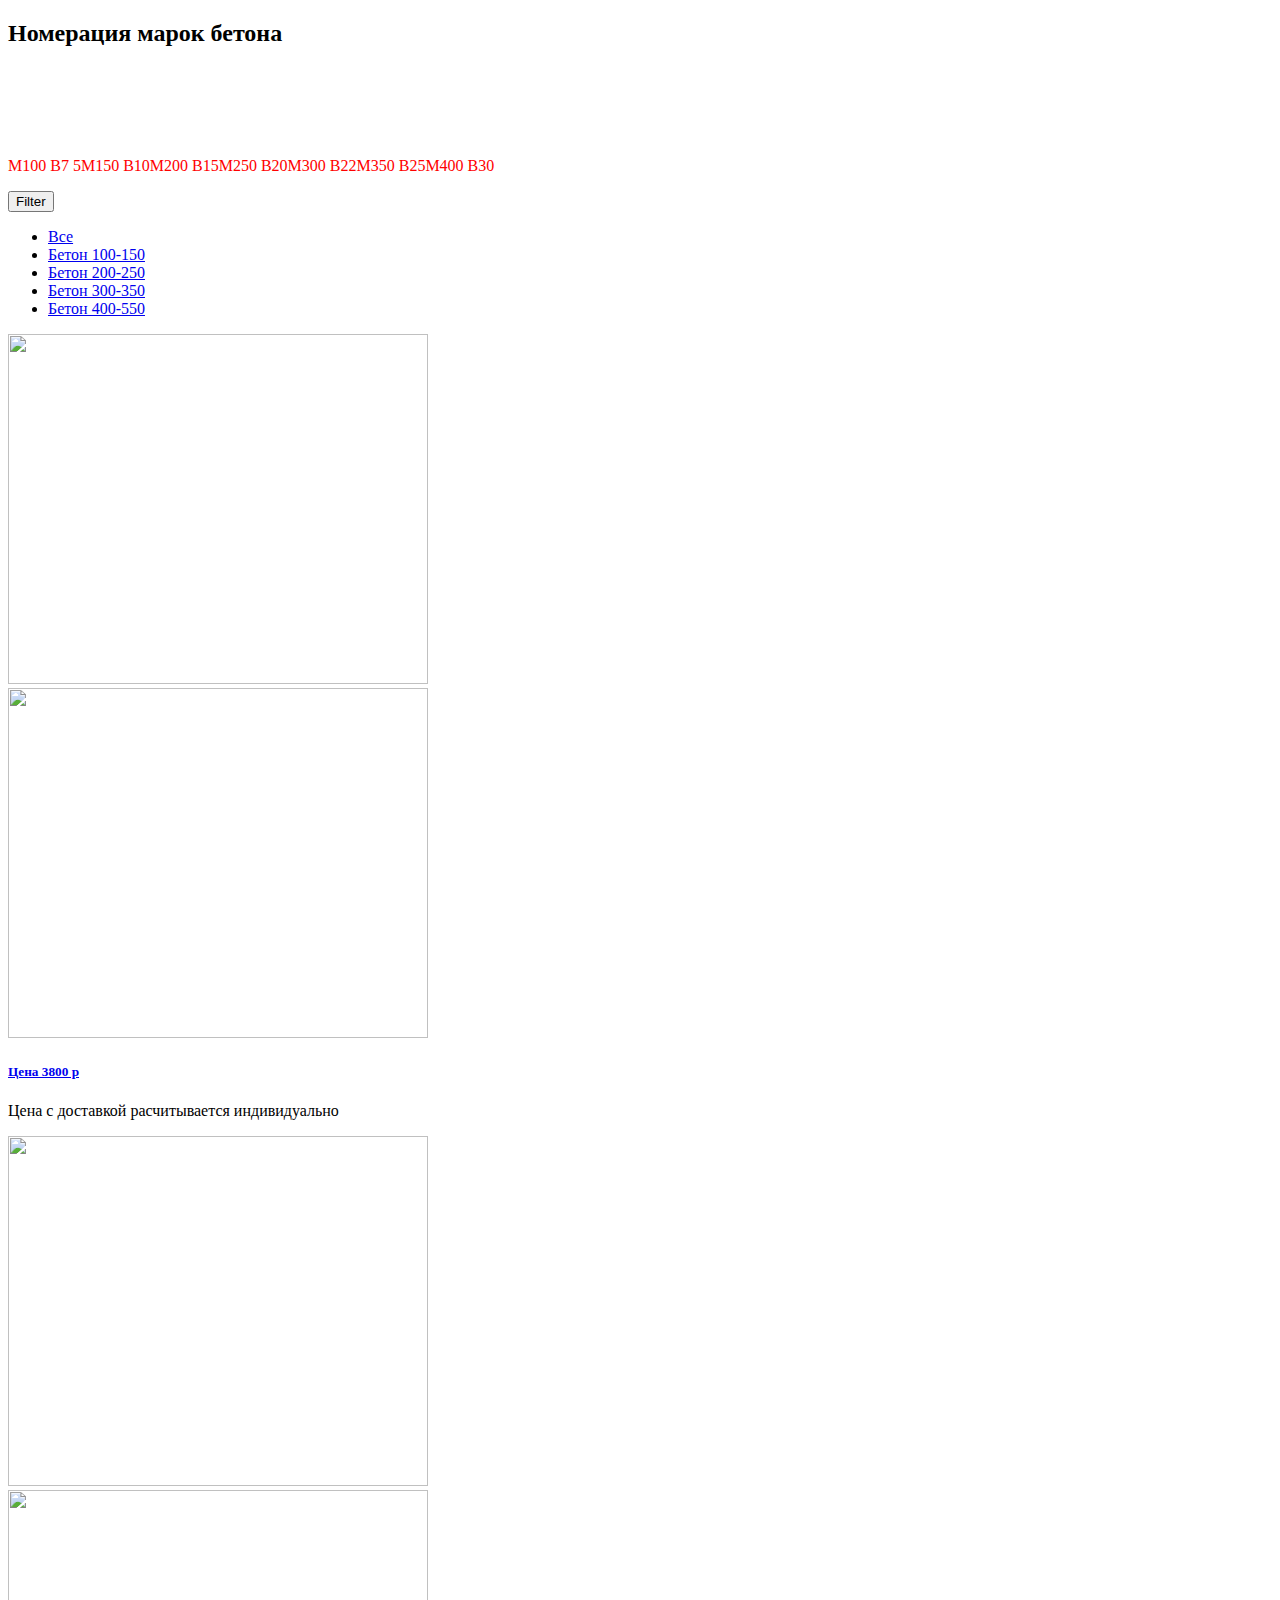
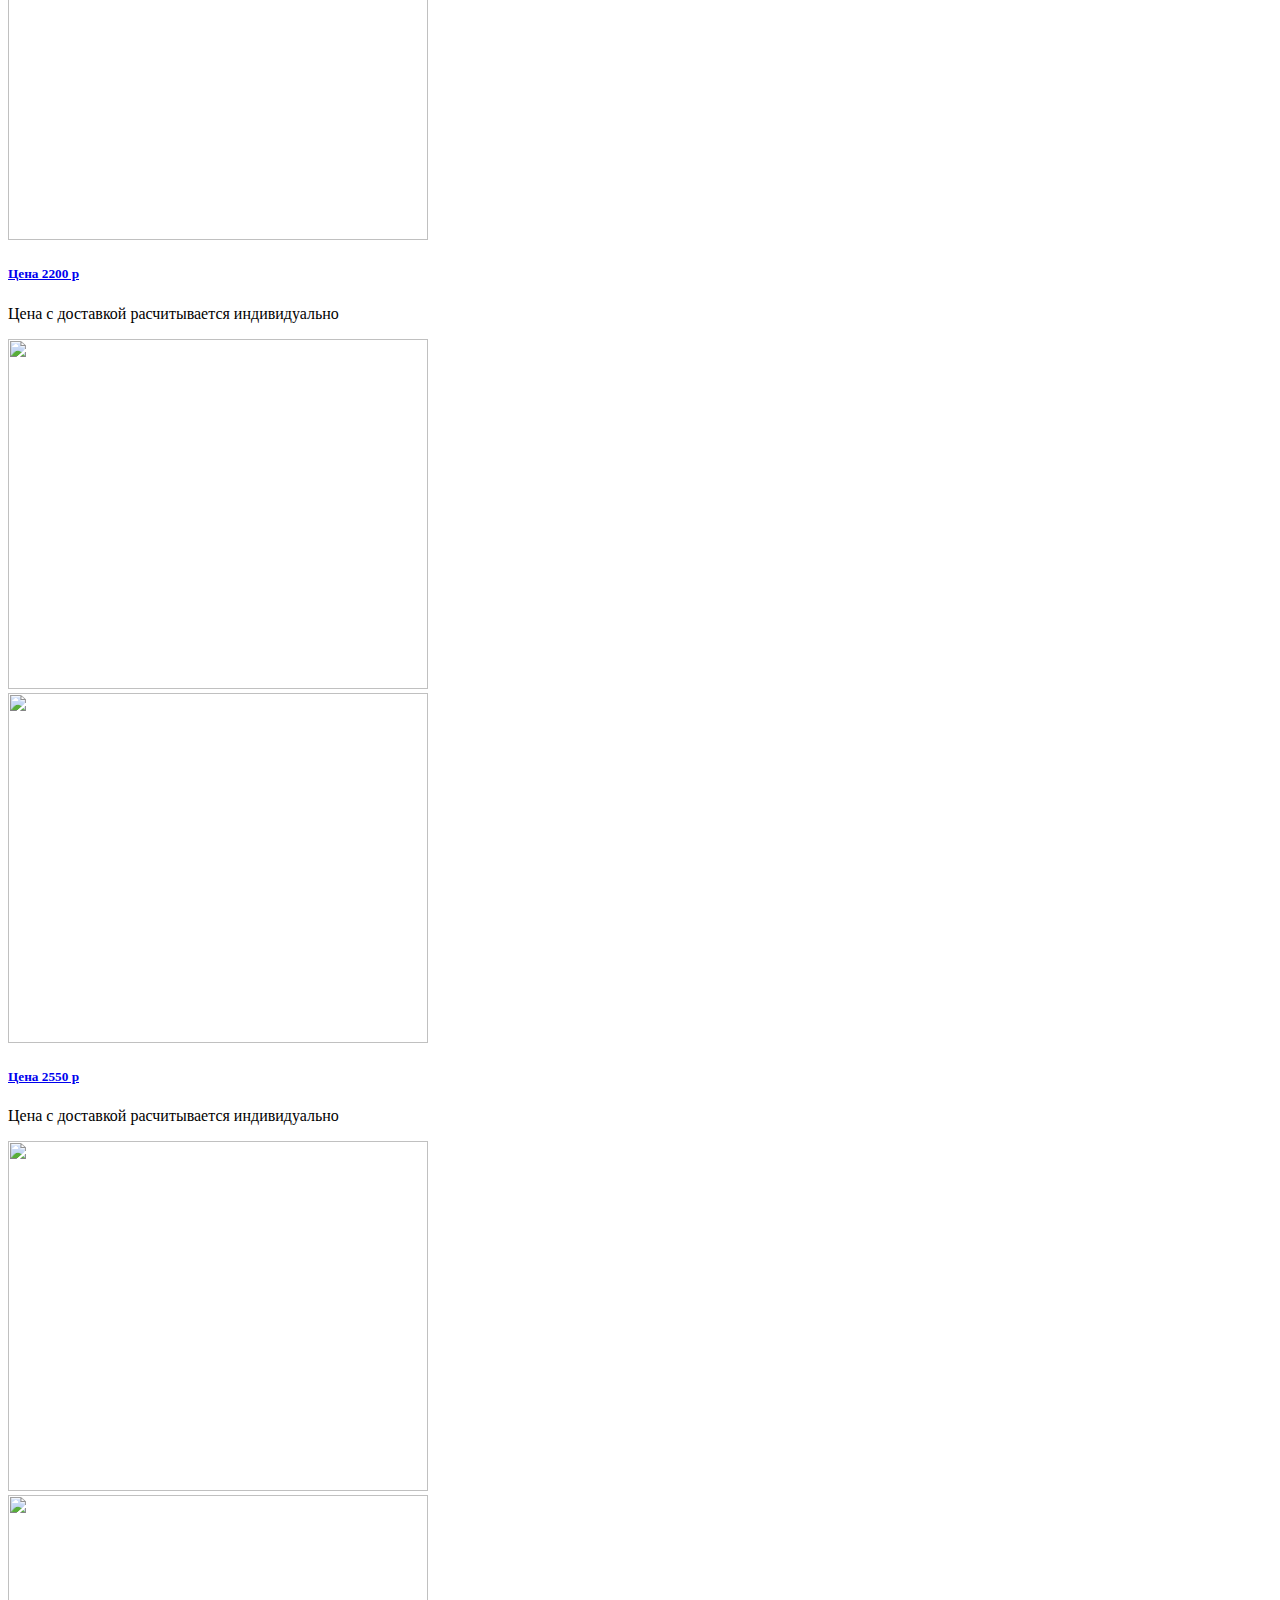
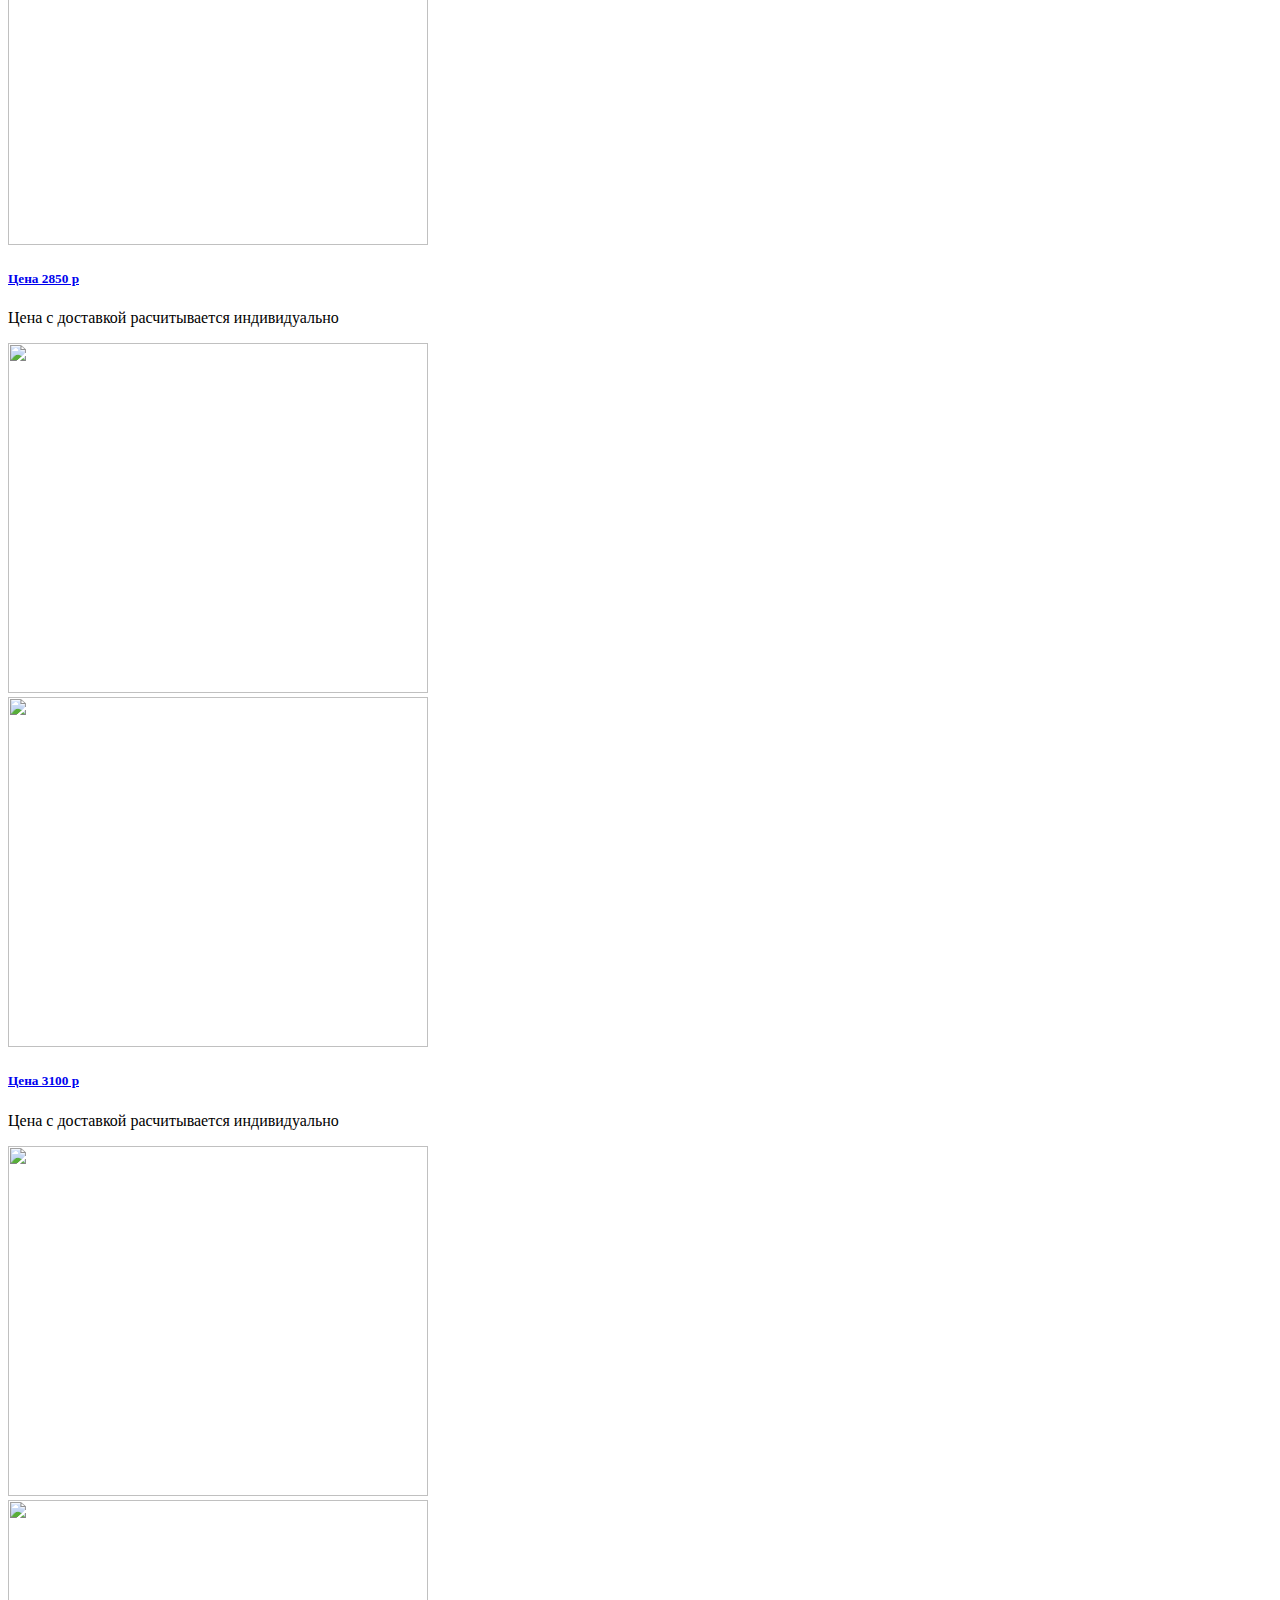
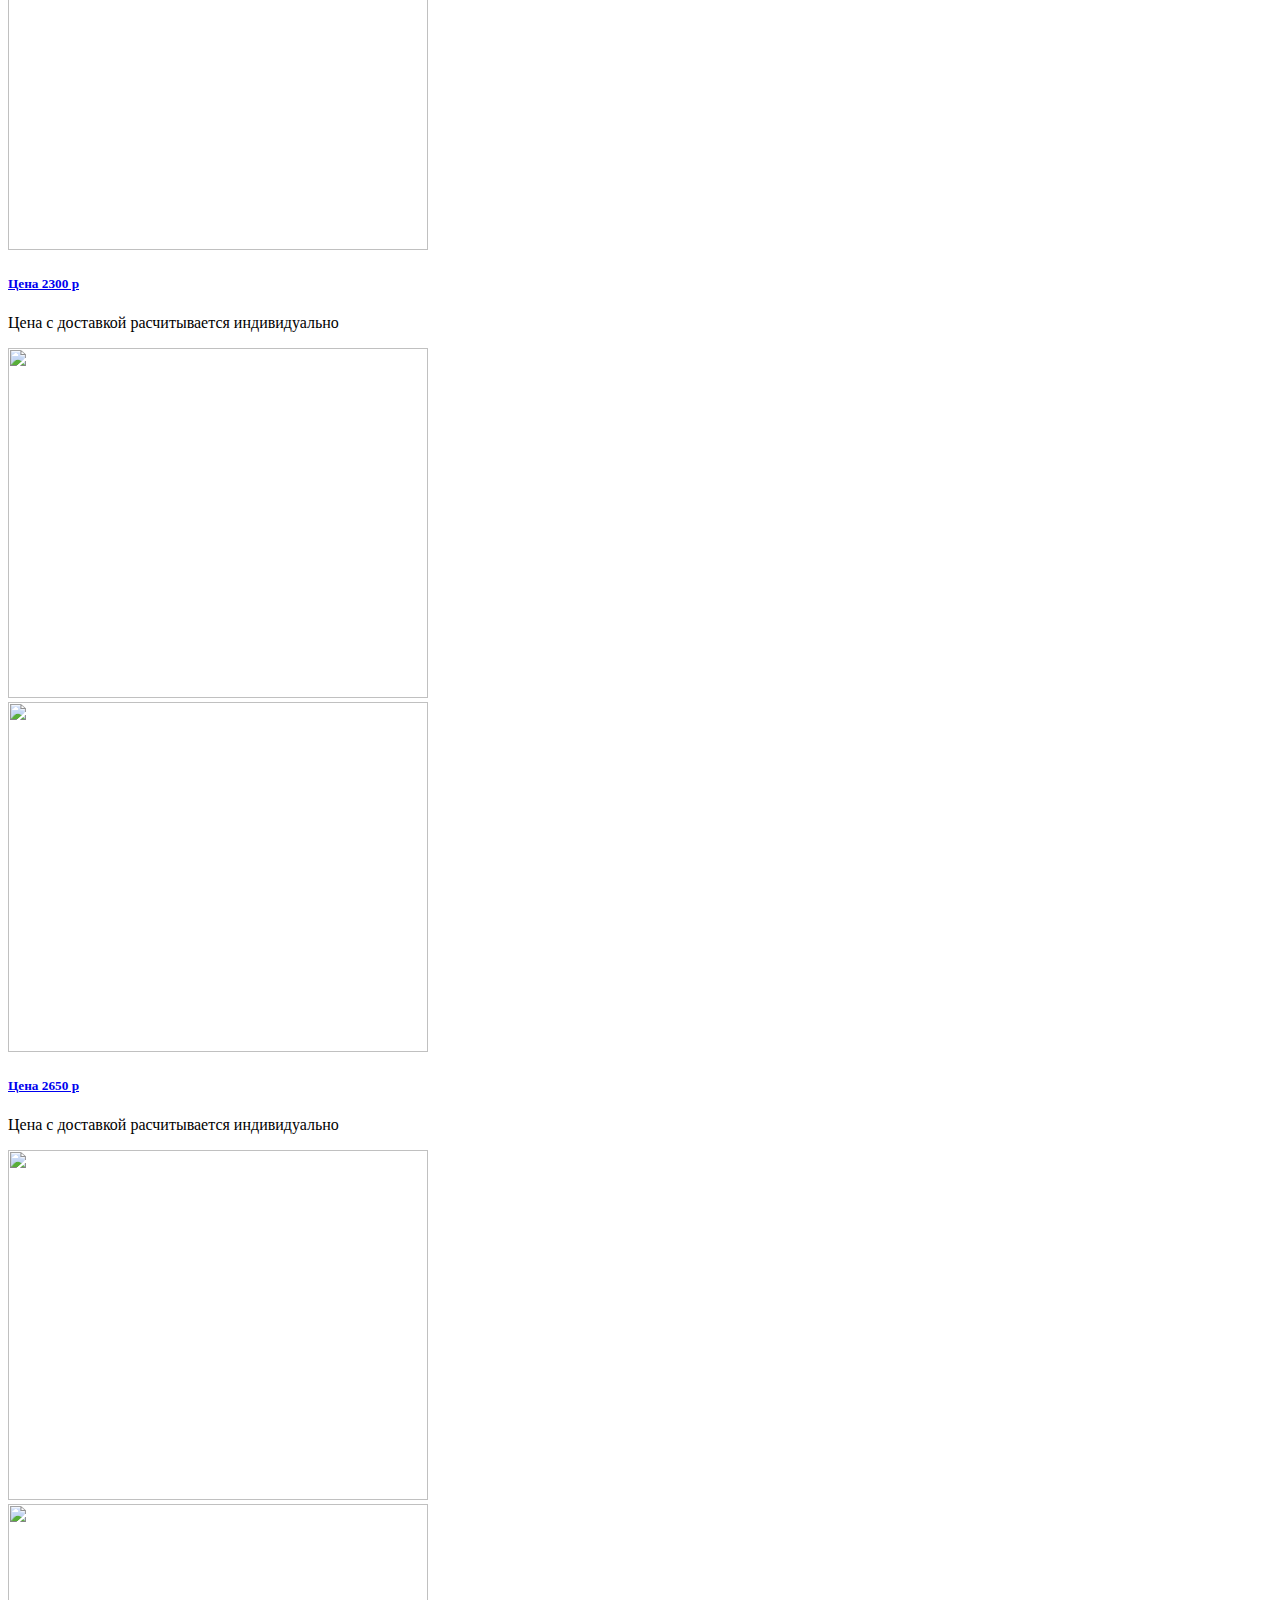
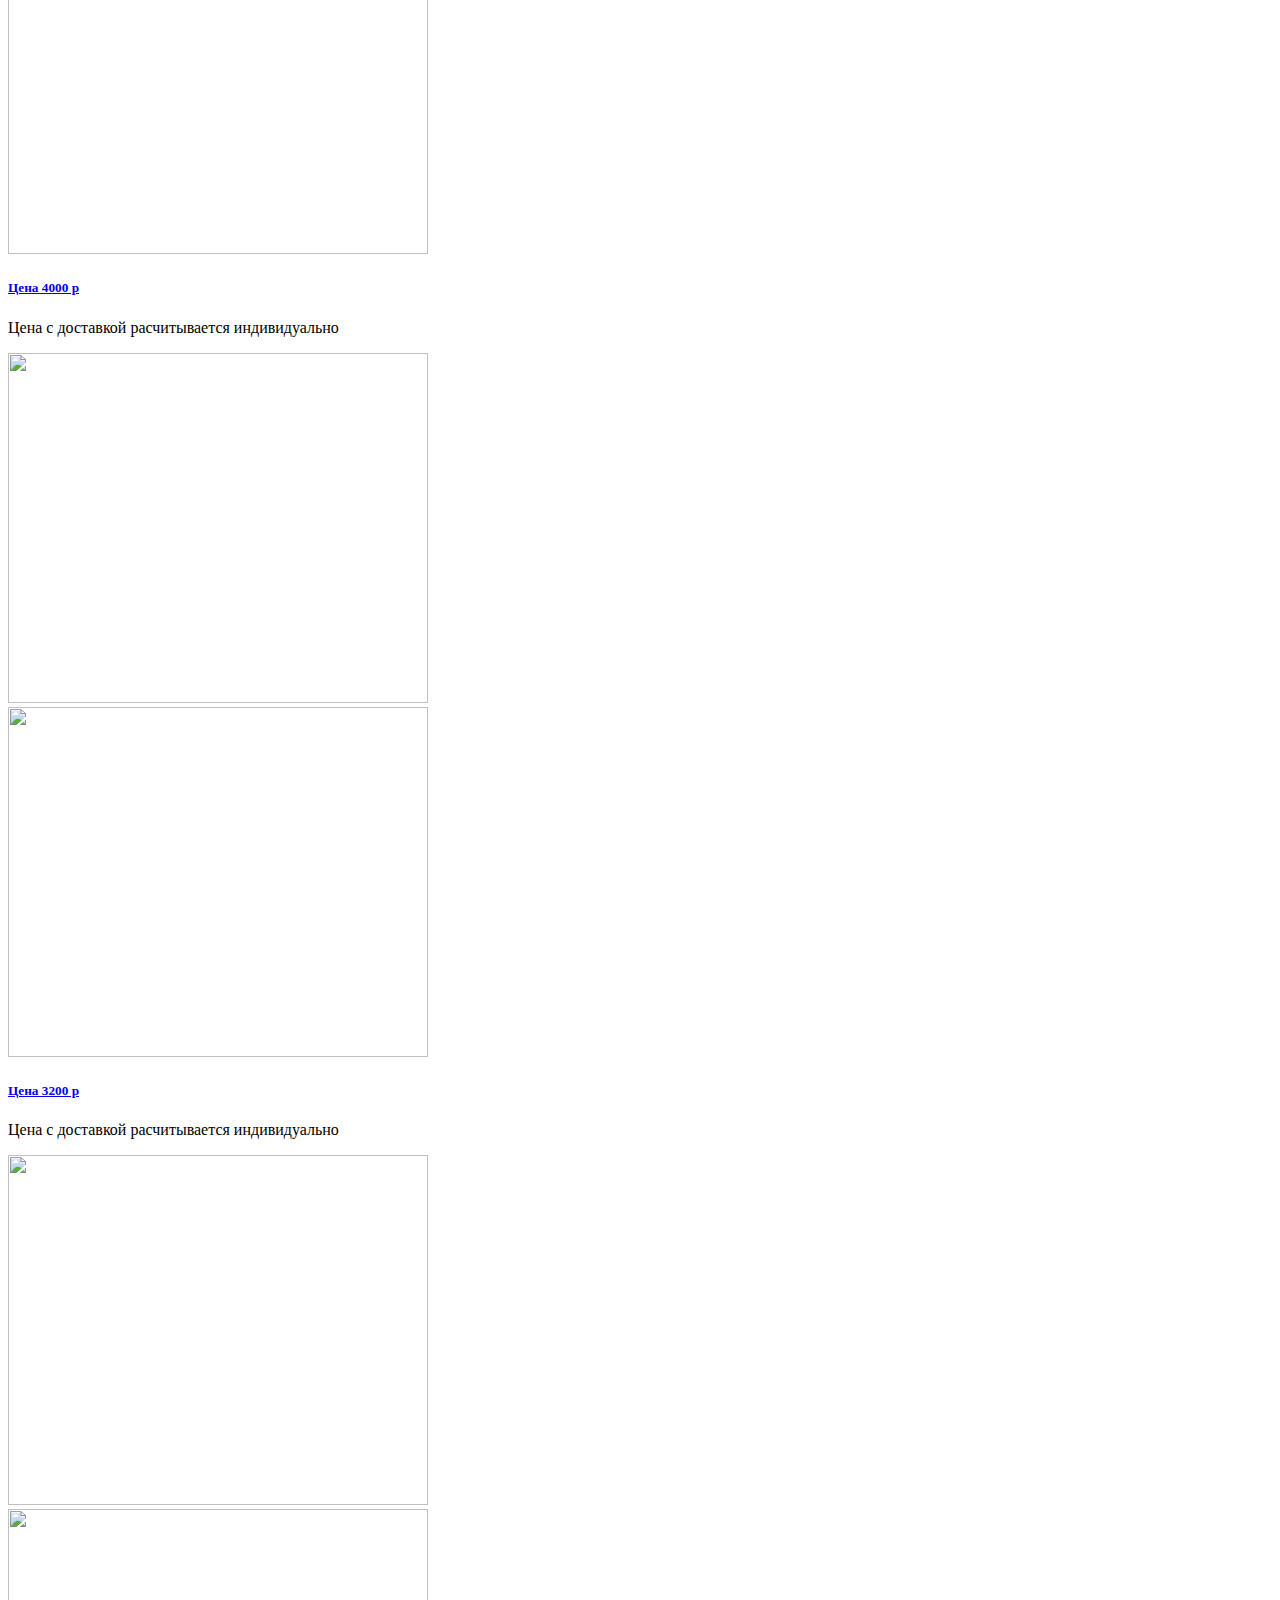
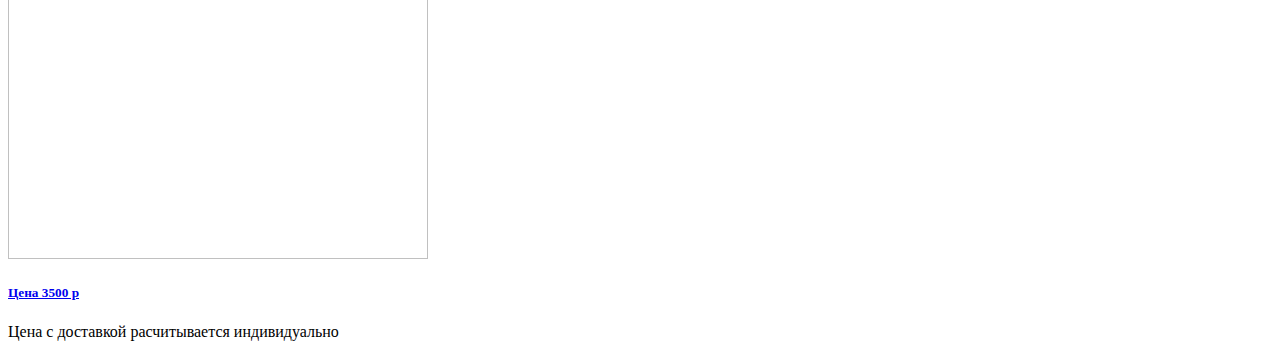
==== commit accfad1a: "beton" ====
--- a/beton/index.html
+++ b/beton/index.html
@@ -9,9 +9,9 @@
 <body>
  
       <section class="section section-sm section-fluid bg-default text-center" id="projects">
-     <link rel="stylesheet" href="css/betonstyle.css">
-        <link rel="stylesheet" href="css/fonts.css">
-         <link rel="stylesheet" href="css/bootstrap.css"> 
+     <link rel="stylesheet" href="https://gitcdn.link/repo/petrlenova/anahitgroup/master/beton/css/betonstyle.css">
+        <link rel="stylesheet" href="https://gitcdn.link/repo/petrlenova/anahitgroup/master/beton/css/fonts.css">
+          <link rel="stylesheet" href="https://gitcdn.link/repo/petrlenova/anahitgroup/master/beton/css/bootstrap.css">  
         <div class="container-fluid">
           <h2 class="wow fadeInLeft">Номерация марок бетона</h2>
           <p class="quote-jean wow fadeInRight" data-wow-delay=".1s" style="color: red"><br><br> <br> <br> <br>М100 В7 5М150 В10М200 В15М250 В20М300 В22М350 В25М400 В30 </p>
@@ -29,10 +29,10 @@
             <div class="col-sm-6 col-lg-4 col-xxl-3 isotope-item wow fadeInRight" data-filter="Type 4">
               <!-- Thumbnail Classic-->
               <article class="thumbnail thumbnail-classic thumbnail-md">
-                <div class="thumbnail-classic-figure"><img src="img/beton/500.jpg" alt="" width="420" height="350"/>
+                <div class="thumbnail-classic-figure"><img src="https://raw.githubusercontent.com/petrlenova/anahitgroup/master/beton/img/beton/500.jpg?raw=true" alt="" width="420" height="350"/>
                 </div>
                 <div class="thumbnail-classic-caption">
-                  <div class="thumbnail-classic-title-wrap"><a class="icon fl-bigmug-line-zoom60" href="img/beton/500.jpg" data-lightgallery="item"><img src="img/beton/500.jpg" alt="" width="420" height="350"/></a>
+                  <div class="thumbnail-classic-title-wrap"><a class="icon fl-bigmug-line-zoom60" href="https://raw.githubusercontent.com/petrlenova/anahitgroup/master/beton/img/beton/500.jpg?raw=true" data-lightgallery="item"><img src="https://raw.githubusercontent.com/petrlenova/anahitgroup/master/beton/img/beton/500.jpg?raw=true" alt="" width="420" height="350"/></a>
                     <h5 class="thumbnail-classic-title"><a href="#">Цена 3800 р</a></h5>
                   </div>
                   <p class="thumbnail-classic-text">Цена с доставкой расчитывается индивидуально</p>
@@ -42,10 +42,10 @@
             <div class="col-sm-6 col-lg-4 col-xxl-3 isotope-item wow fadeInRight" data-filter="Type 1" data-wow-delay=".1s">
               <!-- Thumbnail Classic-->
               <article class="thumbnail thumbnail-classic thumbnail-md">
-                <div class="thumbnail-classic-figure"><img src="img/beton/100.jpg" alt="" width="420" height="350"/>
+                <div class="thumbnail-classic-figure"><img src="https://raw.githubusercontent.com/petrlenova/anahitgroup/master/beton/img/beton/100.jpg?raw=true" alt="" width="420" height="350"/>
                 </div>
                 <div class="thumbnail-classic-caption">
-                  <div class="thumbnail-classic-title-wrap"><a class="icon fl-bigmug-line-zoom60" href="img/beton/100.jpg" data-lightgallery="item"><img src="img/beton/100.jpg" alt="" width="420" height="350"/></a>
+                  <div class="thumbnail-classic-title-wrap"><a class="icon fl-bigmug-line-zoom60" href="https://raw.githubusercontent.com/petrlenova/anahitgroup/master/beton/img/beton/100.jpg?raw=true" data-lightgallery="item"><img src="https://raw.githubusercontent.com/petrlenova/anahitgroup/master/beton/img/beton/100.jpg?raw=true" alt="" width="420" height="350"/></a>
                     <h5 class="thumbnail-classic-title"><a href="#">Цена 2200 р</a></h5>
                   </div>
                   <p class="thumbnail-classic-text">Цена с доставкой расчитывается индивидуально</p>
@@ -55,10 +55,10 @@
             <div class="col-sm-6 col-lg-4 col-xxl-3 isotope-item wow fadeInRight" data-filter="Type 2" data-wow-delay=".2s">
               <!-- Thumbnail Classic-->
               <article class="thumbnail thumbnail-classic thumbnail-md">
-                <div class="thumbnail-classic-figure"><img src="img/beton/200.jpg" alt="" width="420" height="350"/>
+                <div class="thumbnail-classic-figure"><img src="https://raw.githubusercontent.com/petrlenova/anahitgroup/master/beton/img/beton/200.jpg?raw=true" alt="" width="420" height="350"/>
                 </div>
                 <div class="thumbnail-classic-caption">
-                  <div class="thumbnail-classic-title-wrap"><a class="icon fl-bigmug-line-zoom60" href="img/beton/200.jpg" data-lightgallery="item"><img src="img/beton/200.jpg" alt="" width="420" height="350"/></a>
+                  <div class="thumbnail-classic-title-wrap"><a class="icon fl-bigmug-line-zoom60" href="https://raw.githubusercontent.com/petrlenova/anahitgroup/master/beton/img/beton/200.jpg?raw=true" data-lightgallery="item"><img src="https://raw.githubusercontent.com/petrlenova/anahitgroup/master/beton/img/beton/200.jpg?raw=true" alt="" width="420" height="350"/></a>
                     <h5 class="thumbnail-classic-title"><a href="#">Цена 2550 р</a></h5>
                   </div>
                   <p class="thumbnail-classic-text">Цена с доставкой расчитывается индивидуально</p>
@@ -68,10 +68,10 @@
             <div class="col-sm-6 col-lg-4 col-xxl-3 isotope-item wow fadeInRight" data-filter="Type 3" data-wow-delay=".3s">
               <!-- Thumbnail Classic-->
               <article class="thumbnail thumbnail-classic thumbnail-md">
-                <div class="thumbnail-classic-figure"><img src="img/beton/300.jpg" alt="" width="420" height="350"/>
+                <div class="thumbnail-classic-figure"><img src="https://raw.githubusercontent.com/petrlenova/anahitgroup/master/beton/img/beton/300.jpg?raw=true" alt="" width="420" height="350"/>
                 </div>
                 <div class="thumbnail-classic-caption">
-                  <div class="thumbnail-classic-title-wrap"><a class="icon fl-bigmug-line-zoom60" href="img/beton/300.jpg" data-lightgallery="item"><img src="img/beton/300.jpg" alt="" width="420" height="350"/></a>
+                  <div class="thumbnail-classic-title-wrap"><a class="icon fl-bigmug-line-zoom60" href="https://raw.githubusercontent.com/petrlenova/anahitgroup/master/beton/img/beton/300.jpg?raw=true" data-lightgallery="item"><img src="https://raw.githubusercontent.com/petrlenova/anahitgroup/master/beton/img/beton/300.jpg?raw=true" alt="" width="420" height="350"/></a>
                     <h5 class="thumbnail-classic-title"><a href="#">Цена 2850 р</a></h5>
                   </div>
                   <p class="thumbnail-classic-text">Цена с доставкой расчитывается индивидуально</p>
@@ -81,10 +81,10 @@
             <div class="col-sm-6 col-lg-4 col-xxl-3 isotope-item wow fadeInLeft" data-filter="Type 3">
               <!-- Thumbnail Classic-->
               <article class="thumbnail thumbnail-classic thumbnail-md">
-                <div class="thumbnail-classic-figure"><img src="img/beton/350.jpg" alt="" width="420" height="350"/>
+                <div class="thumbnail-classic-figure"><img src="https://raw.githubusercontent.com/petrlenova/anahitgroup/master/beton/img/beton/350.jpg?raw=true" alt="" width="420" height="350"/>
                 </div>
                 <div class="thumbnail-classic-caption">
-                  <div class="thumbnail-classic-title-wrap"><a class="icon fl-bigmug-line-zoom60" href="img/beton/350.jpg" data-lightgallery="item"><img src="img/beton/350.jpg" alt="" width="420" height="350"/></a>
+                  <div class="thumbnail-classic-title-wrap"><a class="icon fl-bigmug-line-zoom60" href="https://raw.githubusercontent.com/petrlenova/anahitgroup/master/beton/img/beton/350.jpg?raw=true" data-lightgallery="item"><img src="https://raw.githubusercontent.com/petrlenova/anahitgroup/master/beton/img/beton/350.jpg?raw=true" alt="" width="420" height="350"/></a>
                     <h5 class="thumbnail-classic-title"><a href="#">Цена 3100 р</a></h5>
                   </div>
                   <p class="thumbnail-classic-text">Цена с доставкой расчитывается индивидуально</p>
@@ -94,10 +94,10 @@
             <div class="col-sm-6 col-lg-4 col-xxl-3 isotope-item wow fadeInLeft" data-filter="Type 1" data-wow-delay=".1s">
               <!-- Thumbnail Classic-->
               <article class="thumbnail thumbnail-classic thumbnail-md">
-                <div class="thumbnail-classic-figure"><img src="img/beton/150.jpg" alt="" width="420" height="350"/>
+                <div class="thumbnail-classic-figure"><img src="https://raw.githubusercontent.com/petrlenova/anahitgroup/master/beton/img/beton/150.jpg?raw=true" alt="" width="420" height="350"/>
                 </div>
                 <div class="thumbnail-classic-caption">
-                  <div class="thumbnail-classic-title-wrap"><a class="icon fl-bigmug-line-zoom60" href="img/beton/150.jpg" data-lightgallery="item"><img src="img/beton/150.jpg" alt="" width="420" height="350"/></a>
+                  <div class="thumbnail-classic-title-wrap"><a class="icon fl-bigmug-line-zoom60" href="https://raw.githubusercontent.com/petrlenova/anahitgroup/master/beton/img/beton/150.jpg?raw=true" data-lightgallery="item"><img src="https://raw.githubusercontent.com/petrlenova/anahitgroup/master/beton/img/beton/150.jpg?raw=true" alt="" width="420" height="350"/></a>
                     <h5 class="thumbnail-classic-title"><a href="#">Цена 2300 р</a></h5>
                   </div>
                   <p class="thumbnail-classic-text">Цена с доставкой расчитывается индивидуально</p>
@@ -107,10 +107,10 @@
             <div class="col-sm-6 col-lg-4 col-xxl-3 isotope-item wow fadeInLeft" data-filter="Type 2" data-wow-delay=".2s">
               <!-- Thumbnail Classic-->
               <article class="thumbnail thumbnail-classic thumbnail-md">
-                <div class="thumbnail-classic-figure"><img src="img/beton/250.jpg" alt="" width="420" height="350"/>
+                <div class="thumbnail-classic-figure"><img src="https://raw.githubusercontent.com/petrlenova/anahitgroup/master/beton/img/beton/250.jpg?raw=true" alt="" width="420" height="350"/>
                 </div>
                 <div class="thumbnail-classic-caption">
-                  <div class="thumbnail-classic-title-wrap"><a class="icon fl-bigmug-line-zoom60" href="img/beton/250.jpg" data-lightgallery="item"><img src="img/beton/250.jpg" alt="" width="420" height="350"/></a>
+                  <div class="thumbnail-classic-title-wrap"><a class="icon fl-bigmug-line-zoom60" href="https://raw.githubusercontent.com/petrlenova/anahitgroup/master/beton/img/beton/250.jpg?raw=true" data-lightgallery="item"><img src="https://raw.githubusercontent.com/petrlenova/anahitgroup/master/beton/img/beton/250.jpg?raw=true" alt="" width="420" height="350"/></a>
                     <h5 class="thumbnail-classic-title"><a href="#">Цена 2650 р</a></h5>
                   </div>
                   <p class="thumbnail-classic-text">Цена с доставкой расчитывается индивидуально</p>
@@ -120,10 +120,10 @@
             <div class="col-sm-6 col-lg-4 col-xxl-3 isotope-item wow fadeInLeft" data-filter="Type 4" data-wow-delay=".3s">
               <!-- Thumbnail Classic-->
               <article class="thumbnail thumbnail-classic thumbnail-md">
-                <div class="thumbnail-classic-figure"><img src="img/beton/550.jpg" alt="" width="420" height="350"/>
+                <div class="thumbnail-classic-figure"><img src="https://raw.githubusercontent.com/petrlenova/anahitgroup/master/beton/img/beton/550.jpg?raw=true" alt="" width="420" height="350"/>
                 </div>
                 <div class="thumbnail-classic-caption">
-                  <div class="thumbnail-classic-title-wrap"><a class="icon fl-bigmug-line-zoom60" href="img/beton/550.jpg" data-lightgallery="item"><img src="img/beton/550.jpg" alt="" width="420" height="350"/></a>
+                  <div class="thumbnail-classic-title-wrap"><a class="icon fl-bigmug-line-zoom60" href="https://raw.githubusercontent.com/petrlenova/anahitgroup/master/beton/img/beton/550.jpg?raw=true" data-lightgallery="item"><img src="https://raw.githubusercontent.com/petrlenova/anahitgroup/master/beton/img/beton/550.jpg?raw=true" alt="" width="420" height="350"/></a>
                     <h5 class="thumbnail-classic-title"><a href="#">Цена 4000 р</a></h5>
                   </div>
                   <p class="thumbnail-classic-text">Цена с доставкой расчитывается индивидуально</p>
@@ -132,11 +132,11 @@
             </div> 
 			<div class="col-sm-6 col-lg-4 col-xxl-3 isotope-item wow fadeInLeft" data-filter="Type 4" data-wow-delay=".3s">
               <!-- Thumbnail Classic-->
-              <article class="thumbnail thumbnail-classic thumbnail-md">
-                <div class="thumbnail-classic-figure"><img src="img/beton/400.jpg" alt="" width="420" height="350"/>
+              <article class="thumbnail thumbnail-classic thumbnail-md"><!--  -->
+                <div class="thumbnail-classic-figure"><img src="https://raw.githubusercontent.com/petrlenova/anahitgroup/master/beton/img/beton/400.jpg?raw=true" alt="" width="420" height="350"/>
                 </div>
                 <div class="thumbnail-classic-caption">
-                  <div class="thumbnail-classic-title-wrap"><a class="icon fl-bigmug-line-zoom60" href="img/beton/400.jpg" data-lightgallery="item"><img src="img/beton/400.jpg" alt="" width="420" height="350"/></a>
+                  <div class="thumbnail-classic-title-wrap"><a class="icon fl-bigmug-line-zoom60" href="https://raw.githubusercontent.com/petrlenova/anahitgroup/master/beton/img/beton/400.jpg?raw=true" data-lightgallery="item"><img src="https://raw.githubusercontent.com/petrlenova/anahitgroup/master/beton/img/beton/400.jpg?raw=true" alt="" width="420" height="350"/></a>
                     <h5 class="thumbnail-classic-title"><a href="#">Цена 3200 р</a></h5>
                   </div>
                   <p class="thumbnail-classic-text">Цена с доставкой расчитывается индивидуально</p>
@@ -146,10 +146,10 @@
 				<div class="col-sm-6 col-lg-4 col-xxl-3 isotope-item wow fadeInLeft" data-filter="Type 4" data-wow-delay=".3s">
               <!-- Thumbnail Classic-->
               <article class="thumbnail thumbnail-classic thumbnail-md">
-                <div class="thumbnail-classic-figure"><img src="img/beton/450.jpg" alt="" width="420" height="350"/>
+                <div class="thumbnail-classic-figure"><img src="https://raw.githubusercontent.com/petrlenova/anahitgroup/master/beton/img/beton/450.jpg?raw=true" alt="" width="420" height="350"/>
                 </div>
                 <div class="thumbnail-classic-caption">
-                  <div class="thumbnail-classic-title-wrap"><a class="icon fl-bigmug-line-zoom60" href="img/beton/450.jpg" data-lightgallery="item"><img src="img/beton/450.jpg" alt="" width="420" height="350"/></a>
+                  <div class="thumbnail-classic-title-wrap"><a class="icon fl-bigmug-line-zoom60" href="https://raw.githubusercontent.com/petrlenova/anahitgroup/master/beton/img/beton/450.jpg?raw=true" data-lightgallery="item"><img src="https://raw.githubusercontent.com/petrlenova/anahitgroup/master/beton/img/beton/450.jpg?raw=true" alt="" width="420" height="350"/></a>
                     <h5 class="thumbnail-classic-title"><a href="#">Цена 3500 р</a></h5>
                   </div>
                   <p class="thumbnail-classic-text">Цена с доставкой расчитывается индивидуально</p>
@@ -158,8 +158,9 @@
             </div>
           </div>
         </div>
+        <!--  <script src="https://gitcdn.link/repo/petrlenova/anahitgroup/master/beton/js/core.min.js"></script> -->
          <script src="js/core.min.js"></script>
-        <script src="js/script.js"></script> 
+        <script src="https://gitcdn.link/repo/petrlenova/anahitgroup/master/beton/js/script.js"></script> 
       </section>
 </body>
 
